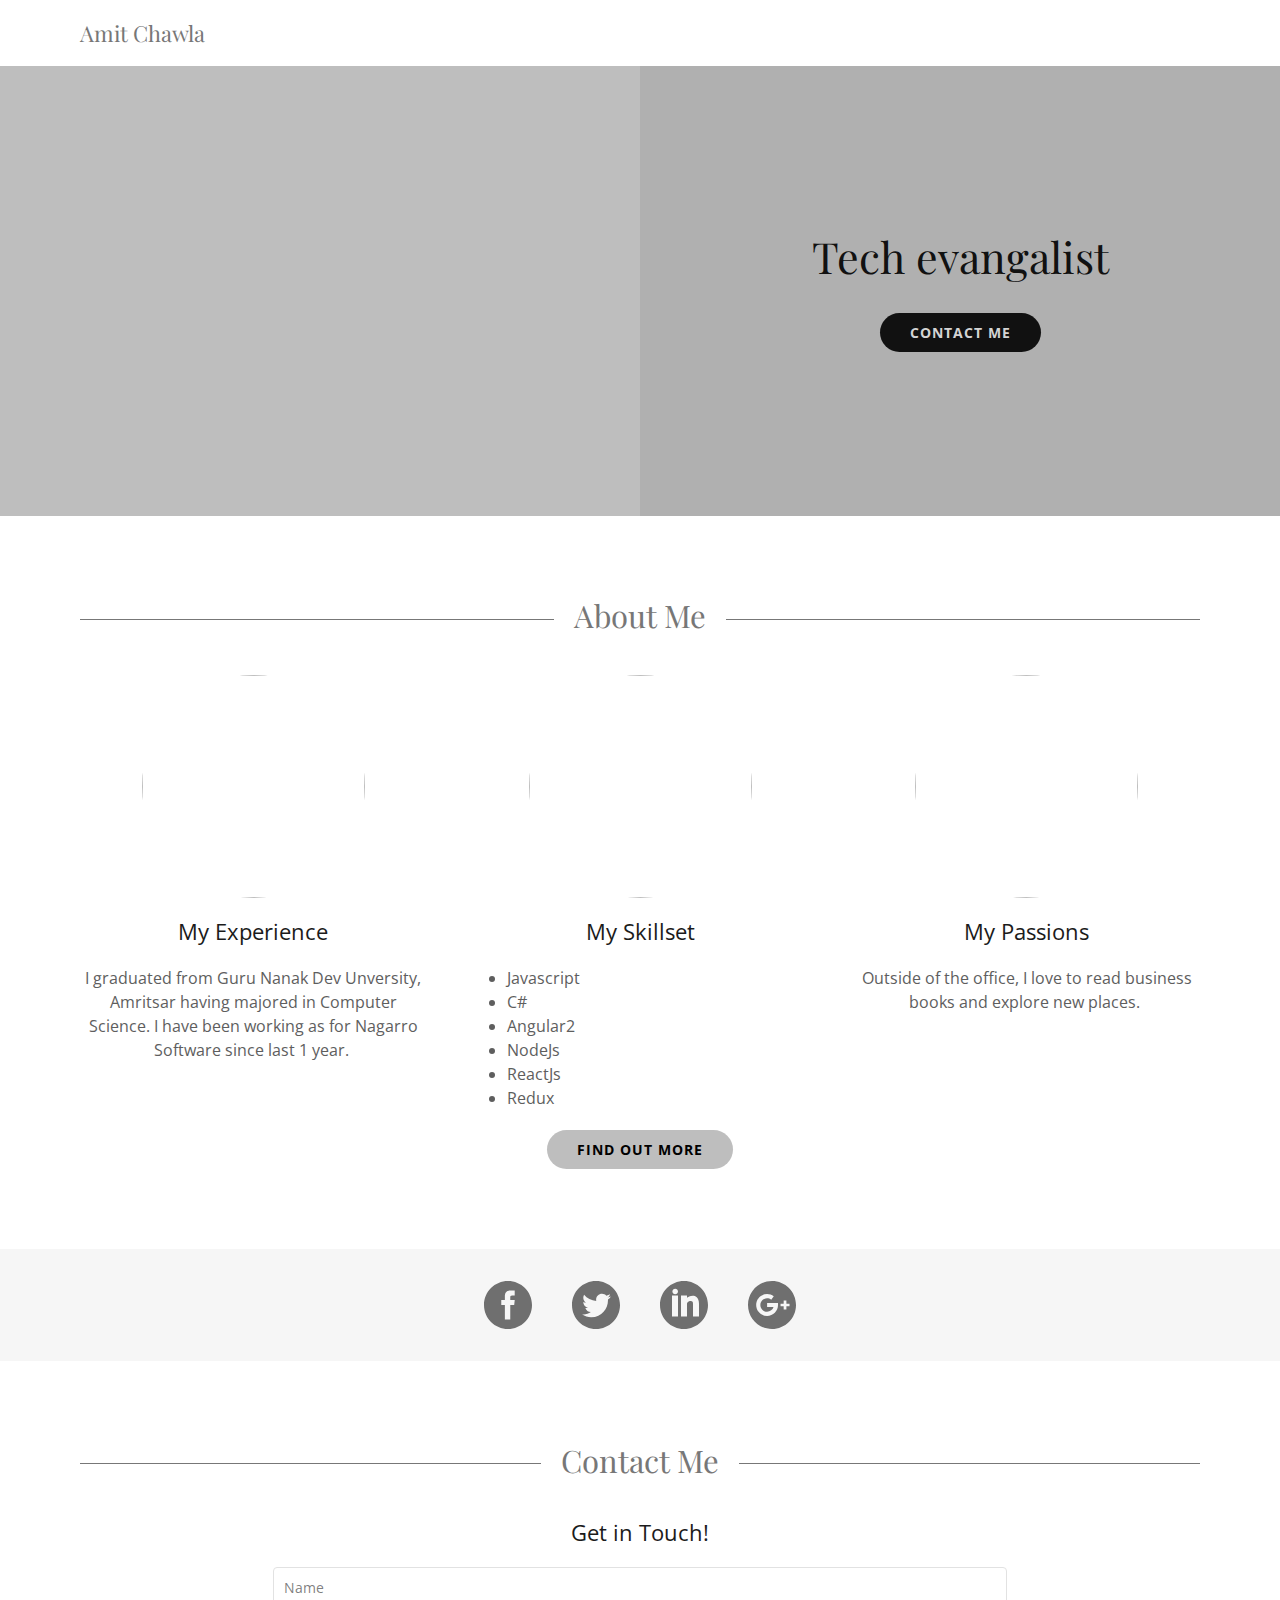
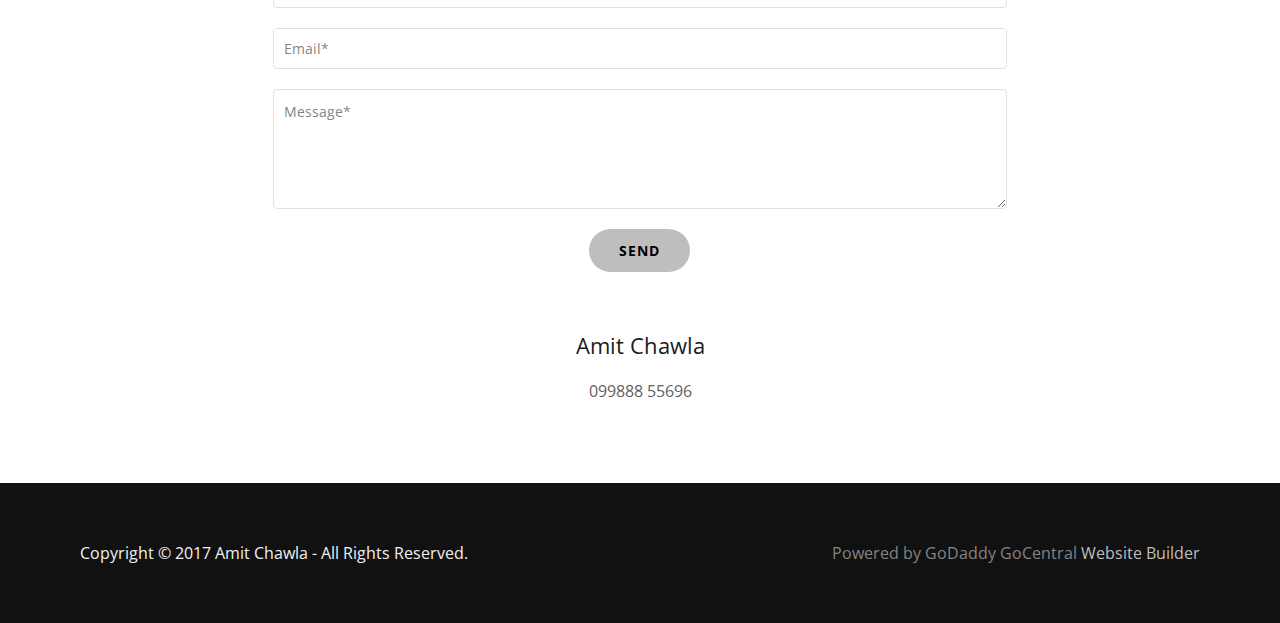
==== index.html @ d4f0cde6 "Initial push" ====
<html lang="en-US"><head><meta charset="utf-8"/><meta http-equiv="X-UA-Compatible" content="IE=edge"/><meta name="viewport" content="width=device-width, initial-scale=1"/><title>Amit Chawla</title><meta name="description" content="Amit chawla is full-stack software developer based in India. He is mentor and tutor to a number of students in technology background. "/><meta name="author" content="Amit Chawla"/><meta property="og:url" content="https://amitchawla.xyz/"/>
<meta property="og:site_name" content="Amit Chawla"/>
<meta property="og:title" content="Tech evangalist"/>
<meta property="og:description" content="Amit chawla is full-stack software developer based in India. He is mentor and tutor to a number of students in technology background. "/>
<meta property="og:type" content="website"/>
<meta property="og:image" content="http://img1.wsimg.com/isteam/ip/a60ab816-229e-4fb8-a444-6d1f5f45f128/99779e25-14a5-4d30-9649-bd100c656f39.jpg"/>
<meta property="og:locale" content="en_US"/>
<meta name="twitter:card" content="summary"/>
<meta name="twitter:site" content="@Smartboy084"/>
<meta name="twitter:title" content="Amit Chawla"/>
<meta name="twitter:description" content="Tech evangalist"/>
<meta name="twitter:image" content="http://img1.wsimg.com/isteam/ip/a60ab816-229e-4fb8-a444-6d1f5f45f128/99779e25-14a5-4d30-9649-bd100c656f39.jpg"/>
<meta name="twitter:image:alt" content="Amit Chawla"/><script type="text/javascript">!function(e){function t(r){if(n[r])return n[r].exports;var i=n[r]={exports:{},id:r,loaded:!1};return e[r].call(i.exports,i,i.exports,t),i.loaded=!0,i.exports}var n={};return t.m=e,t.c=n,t.p="",t(0)}([function(e,t,n){e.exports=n(1)},function(e,t,n){"use strict";window.guacImage=n(2)},function(e,t){"use strict";function n(e,t,n,o){n=n||{};var u,a,d,s,c,l=n.delay||500,f=n.cellSize||{x:200,y:200},w=function(){return o?o(a):void(t.style.backgroundImage='url("'+a+'")')}.bind(this),h=function(){u=null;var n=r(t,f);if(!n)return c();if(!d||n.w!==d.w||n.h!==d.h)return d=n,c(1);if(a=i(e,n,f),a!==s){s=a;var o=document.createElement("img");o.src=a,o.complete||!o.addEventListener?w():o.addEventListener("load",w)}}.bind(this);c=function(e){u&&clearTimeout(u),u=setTimeout(h,isNaN(e)?l:e)}.bind(this),this.unmount=function(){u&&(clearTimeout(u),u=null),window.removeEventListener("resize",c)},window.addEventListener("resize",c),h()}function r(e,t){var n={w:t.x,h:t.y};if("undefined"!=typeof window&&e){var r=window.getComputedStyle(e);if(n.w=parseInt(r.width,10),n.h=parseInt(r.height,10),isNaN(n.w)||isNaN(n.h))return}return n}function i(e,t,n){var r=t.w%n.x,i=t.h%n.y,o=Math.max(r?t.w+(n.x-r):t.w,n.x),u=Math.max(i?t.h+(n.y-i):t.h,n.y);return e.replace(/\{width\}/g,o).replace(/\{height\}/g,u)}n.getUrl=function(e,t,n){if(!t)throw new Error("cellSize is required");var o=r(n,t);if(o)return i(e,o,t)},e.exports=n}]);</script>
<script type="text/javascript">"undefined"===typeof _trfq||(window._trfq=[]);"undefined"==typeof _trfd&&(window._trfd=[]);</script>
<style type="text/css">
@import url('//fonts.googleapis.com/css?family=Playfair+Display:400,700,900');
@import url('//fonts.googleapis.com/css?family=Open+Sans:300,400,700,800');
.x{-ms-text-size-adjust:100%;-webkit-text-size-adjust:100%;-webkit-tap-highlight-color:rgba(0,0,0,0);margin:0}.x-el,.x-el:after,.x-el:before{box-sizing:border-box}.x-el-article,.x-el-aside,.x-el-details,.x-el-figcaption,.x-el-figure,.x-el-footer,.x-el-header,.x-el-hgroup,.x-el-main,.x-el-menu,.x-el-nav,.x-el-section,.x-el-summary{display:block}.x-el-audio,.x-el-canvas,.x-el-progress,.x-el-video{display:inline-block;vertical-align:baseline}.x-el-audio:not([controls]){display:none;height:0}.x-el-template{display:none}.x-el-a{background-color:transparent;color:inherit}.x-el-a:active,.x-el-a:hover{outline:0}.x-el-abbr[title]{border-bottom:1px dotted}.x-el-b,.x-el-strong{font-weight:700}.x-el-dfn{font-style:italic}.x-el-mark{background:#ff0;color:#000}.x-el-small{font-size:80%}.x-el-sub,.x-el-sup{font-size:75%;line-height:0;position:relative;vertical-align:baseline}.x-el-sup{top:-.5em}.x-el-sub{bottom:-.25em}.x-el-img{vertical-align:middle;border:0}.x-el-svg:not(:root){overflow:hidden}.x-el-figure{margin:0}.x-el-hr{box-sizing:content-box;height:0}.x-el-pre{overflow:auto}.x-el-code,.x-el-kbd,.x-el-pre,.x-el-samp{font-family:monospace,monospace;font-size:1em}.x-el-button,.x-el-input,.x-el-optgroup,.x-el-select,.x-el-textarea{color:inherit;font:inherit;margin:0}.x-el-button{overflow:visible}.x-el-button,.x-el-select{text-transform:none}.x-el-button,.x-el-input[type=button],.x-el-input[type=reset],.x-el-input[type=submit]{-webkit-appearance:button;cursor:pointer}.x-el-button[disabled],.x-el-input[disabled]{cursor:default}.x-el-button::-moz-focus-inner,.x-el-input::-moz-focus-inner{border:0;padding:0}.x-el-input{line-height:normal}.x-el-input[type=checkbox],.x-el-input[type=radio]{box-sizing:border-box;padding:0}.x-el-input[type=number]::-webkit-inner-spin-button,.x-el-input[type=number]::-webkit-outer-spin-button{height:auto}.x-el-input[type=search]{-webkit-appearance:textfield;box-sizing:content-box}.x-el-input[type=search]::-webkit-search-cancel-button,.x-el-input[type=search]::-webkit-search-decoration{-webkit-appearance:none}.x-el-textarea{border:0}.x-el-fieldset{border:1px solid silver;margin:0 2px;padding:.35em .625em .75em}.x-el-legend{border:0;padding:0}.x-el-textarea{overflow:auto}.x-el-optgroup{font-weight:700}.x-el-table{border-collapse:collapse;border-spacing:0}.x-el-td,.x-el-th{padding:0}.x{-webkit-font-smoothing:antialiased}.x-el-hr{border:0}.x-el-fieldset,.x-el-input,.x-el-select,.x-el-textarea{margin-top:0;margin-bottom:0}.x-el-fieldset,.x-el-input[type=email],.x-el-input[type=text],.x-el-textarea{width:100%}.x-el-input,.x-el-label{vertical-align:middle}.x-el-input{border-style:none;padding:.5em}.x-el-select:not([multiple]){vertical-align:middle}.x-el-textarea{line-height:1.75;padding:.5em}@-webkit-keyframes a{0%{-webkit-transform:scale(1);transform:scale(1);opacity:1}45%{-webkit-transform:scale(.1);transform:scale(.1);opacity:.7}80%{-webkit-transform:scale(1);transform:scale(1);opacity:1}}@keyframes a{0%{-webkit-transform:scale(1);transform:scale(1);opacity:1}45%{-webkit-transform:scale(.1);transform:scale(.1);opacity:.7}80%{-webkit-transform:scale(1);transform:scale(1);opacity:1}}.x-loader svg{display:inline-block}.x-loader svg:first-child{-webkit-animation:a .75s -.24s infinite cubic-bezier(.2,.68,.18,1.08);animation:a .75s -.24s infinite cubic-bezier(.2,.68,.18,1.08)}.x-loader svg:nth-child(2){-webkit-animation:a .75s -.12s infinite cubic-bezier(.2,.68,.18,1.08);animation:a .75s -.12s infinite cubic-bezier(.2,.68,.18,1.08)}.x-loader svg:nth-child(3){-webkit-animation:a .75s 0s infinite cubic-bezier(.2,.68,.18,1.08);animation:a .75s 0s infinite cubic-bezier(.2,.68,.18,1.08)}.x-icon>svg{transition:-webkit-transform .33s ease-in-out;transition:transform .33s ease-in-out;transition:transform .33s ease-in-out,-webkit-transform .33s ease-in-out}.x-icon>svg.rotate-90{-webkit-transform:rotate(-90deg);transform:rotate(-90deg)}.x-icon>svg.rotate90{-webkit-transform:rotate(90deg);transform:rotate(90deg)}.x-icon>svg.rotate-180{-webkit-transform:rotate(-180deg);transform:rotate(-180deg)}.x-icon>svg.rotate180{-webkit-transform:rotate(180deg);transform:rotate(180deg)}.x-rt ol,.x-rt ul{text-align:left}.x-rt p{margin:0}.carousel{text-align:center;opacity:0;transition:opacity .5s}.carousel,.carousel .carousel-container-inner{position:relative;margin:0 auto}.carousel .carousel-viewport{overflow:hidden;white-space:nowrap;text-align:left}.carousel .carousel-arrow{position:absolute;z-index:1;color:#fff;border:3px solid;border-radius:50%;bottom:23px;height:32px;width:32px;font-weight:900;background:rgba(0,0,0,.15);padding:0;cursor:pointer}.carousel .carousel-arrow:focus{outline:none}.carousel .carousel-arrow:before{font-size:19px;display:block;margin-top:-2px}.carousel .carousel-arrow:disabled{cursor:not-allowed;opacity:.5}.carousel .carousel-left-arrow{left:23px}.carousel .carousel-left-arrow:before{content:"<";padding-right:2px}.carousel .carousel-right-arrow{right:23px}.carousel .carousel-right-arrow:before{content:">";padding-left:2px}.carousel .carousel-track{list-style:none;padding:0;margin:0;-ms-touch-action:pan-y pinch-zoom;touch-action:pan-y pinch-zoom}.carousel .carousel-track .carousel-slide{display:inline-block;opacity:.7;transition:opacity .5s ease-in-out;white-space:normal}.carousel .carousel-track .carousel-slide>*{display:block}.carousel .carousel-track .carousel-slide.carousel-slide-loading{background:hsla(0,0%,80%,.7)}.carousel .carousel-track .carousel-slide.carousel-slide-fade{position:absolute;left:50%;-webkit-transform:translateX(-50%);transform:translateX(-50%);opacity:0}.carousel .carousel-track .carousel-slide.carousel-slide-selected{opacity:1;z-index:1}.carousel.loaded{opacity:1}.carousel .carousel-dots{list-style:none;padding:0;margin:0;position:absolute;left:0;right:0;bottom:-30px;text-align:center}.carousel .carousel-dots li{display:inline-block}.carousel .carousel-dots button{border:0;background:transparent;font-size:1.1em;cursor:pointer;color:#ccc;padding-left:6px;padding-right:6px}.carousel .carousel-dots button.selected{color:#000}.carousel .carousel-dots button:focus{outline:none}

</style>
<style data-glamor="cxs-default-sheet" type="text/css">.x .px_-ff-_Playfair_Display___Georgia__serif{font-family:'Playfair Display', Georgia, serif}.x .px_-fs-16{font-size:16px}.x .px_-z-index-1001{z-index:1001}.x .px_-w-100P{width:100%}.x .px_-bc-rgb190__190__190{background-color:rgb(190, 190, 190)}.x .px_-pt-0{padding-top:0}.x .px_-pb-0{padding-bottom:0}.x .px_-d-none{display:none}.x .px_-bc-rgb255__255__255{background-color:rgb(255, 255, 255)}.x .px_-ml-auto{margin-left:auto}.x .px_-mr-auto{margin-right:auto}.x .px_-pl-20px{padding-left:20px}.x .px_-pr-20px{padding-right:20px}.x .px_-max-width-100P{max-width:100%}.x .px_-pt-20px{padding-top:20px}.x .px_-pb-20px{padding-bottom:20px}.x .px_-d-flex{display:flex}.x .px_-box-sizing-border-box{box-sizing:border-box}.x .px_-flex-direction-row{flex-direction:row}.x .px_-flex-wrap-wrap{flex-wrap:wrap}.x .px_-m-0_-10px_0{margin:0 -10px 0}.x .px_-align-items-center{align-items:center}.x .px_-flex-grow-1{flex-grow:1}.x .px_-flex-shrink-1{flex-shrink:1}.x .px_-flex-basis-70P{flex-basis:70%}.x .px_-p-0_10px_0{padding:0 10px 0}.x .px_-max-width-70P{max-width:70%}.x .px_-text-align-left{text-align:left}.x .px_-d-inline-block{display:inline-block}.x .px_-overflow-wrap-break-word{overflow-wrap:break-word}.x .px_-ff-_Open_Sans___arial__sans-serif{font-family:'Open Sans', arial, sans-serif}.x .px_-fw-400{font-weight:400}.x .px_-c-rgb119__119__119{color:rgb(119, 119, 119)}.x .px_-text-decoration-none{text-decoration:none}.x .px_-d-inline{display:inline}.x .px_-cursor-pointer{cursor:pointer}.x .px__hover-c-rgb106__106__106:hover{color:rgb(106, 106, 106)}.x .px_-fs-20{font-size:20px}.x .px_-lh-1p2{line-height:1.2}.x .px_-ml-0{margin-left:0}.x .px_-mr-0{margin-right:0}.x .px_-mt-0{margin-top:0}.x .px_-mb-0{margin-bottom:0}.x .px_-flex-basis-30P{flex-basis:30%}.x .px_-max-width-30P{max-width:30%}.x .px_-justify-content-flex-end{justify-content:flex-end}.x .px_-max-width-none{max-width:none}.x .px_-m-0{margin:0}.x .px_-webkit-margin-before-0{-webkit-margin-before:0}.x .px_-webkit-margin-after-0{-webkit-margin-after:0}.x .px_-webkit-padding-start-0{-webkit-padding-start:0}.x .px_-p-0{padding:0}.x .px_-position-relative{position:relative}.x .px_-c-rgb94__94__94{color:rgb(94, 94, 94)}.x .px_-mb-none{margin-bottom:none}.x .px_-list-style-none{list-style:none}.x .px_-pl-30px{padding-left:30px}.x .px_-white-space-nowrap{white-space:nowrap}.x .px_-visibility-hidden{visibility:hidden}.x .px__first-child-ml-0:first-child{margin-left:0}.x .px__first-child-pl-0:first-child{padding-left:0}.x .px_-fw-700{font-weight:700}.x .px_-c-rgb27__27__27{color:rgb(27, 27, 27)}.x .px_-ml--6px{margin-left:-6px}.x .px_-mr--6px{margin-right:-6px}.x .px_-mt--6px{margin-top:-6px}.x .px_-mb--6px{margin-bottom:-6px}.x .px_-pl-6px{padding-left:6px}.x .px_-pr-6px{padding-right:6px}.x .px_-pt-6px{padding-top:6px}.x .px_-pb-6px{padding-bottom:6px}.x .px_-pointer-events-none{pointer-events:none}.x .px_-text-transform-inherit{text-transform:inherit}.x .px_-c-inherit{color:inherit}.x .px_-w-12px{width:12px}.x .px_-h-12px{height:12px}.x .px_-transition-transform_p33s_ease-in-out{transition:transform .33s ease-in-out}.x .px_-transform-rotate0deg{transform:rotate(0deg)}.x .px_-top-1px{top:1px}.x .px_-ml-8px{margin-left:8px}.x .px_-border-radius-4px{border-radius:4px}.x .px_-box-shadow-0_3px_6px_3px_rgba0_0_0_0p24{box-shadow:0 3px 6px 3px rgba(0,0,0,0.24)}.x .px_-p-12px{padding:12px}.x .px_-position-absolute{position:absolute}.x .px_-right-0px{right:0px}.x .px_-top-30px{top:30px}.x .px_-max-height-45vh{max-height:45vh}.x .px_-overflow-y-auto{overflow-y:auto}.x .px_-z-index-3{z-index:3}.x .px_-mb-20px{margin-bottom:20px}.x .px_-d-block{display:block}.x .px__last-child-mb-0:last-child{margin-bottom:0}.x .px_-flex-shrink-0{flex-shrink:0}.x .px_-lh-1{line-height:1}.x .px_-h-16px{height:16px}.x .px_-w-16px{width:16px}.x .px_-transform-scale1p1{transform:scale(1.1)}.x .px_-ml-12px{margin-left:12px}.x .px_-flex-direction-column{flex-direction:column}.x .px_-h-auto{height:auto}.x .px_-flex-basis-auto{flex-basis:auto}.x .px_-background-size-cover{background-size:cover}.x .px_-background-position-center{background-position:center}.x .[base64]{background-image:url("//img1.wsimg.com/isteam/ip/a60ab816-229e-4fb8-a444-6d1f5f45f128/99779e25-14a5-4d30-9649-bd100c656f39.jpg/:/cr=t:2%25,l:-26.22%25,w:152.43%25,h:58.14%25/rs=w:50,h:50,cg:true,m/cr=w:50,h:50,a:cc")}.x .px_-min-height-300px{min-height:300px}.x .px_-justify-content-center{justify-content:center}.x .px_-bc-rgb176__176__176{background-color:rgb(176, 176, 176)}.x .px_-pt-30px{padding-top:30px}.x .px_-pb-30px{padding-bottom:30px}.x .px_-text-align-center{text-align:center}.x .px__CA__nth-childn-mb-20px > :nth-child(n){margin-bottom:20px}.x .px___CA__last-child-mb-0__important  > :last-child{margin-bottom:0 !important}.x .px_-fs-31{font-size:31px}.x .px_-c-rgb17__17__17{color:rgb(17, 17, 17)}.x .px_-word-wrap-normal{word-wrap:normal}.x .px_-word-break-keep-all{word-break:keep-all}.x .px_-c-rgb212__212__212{color:rgb(212, 212, 212)}.x .px_-pt-10px{padding-top:10px}.x .px_-pb-10px{padding-bottom:10px}.x .px_-pr-30px{padding-right:30px}.x .px_-fs-12{font-size:12px}.x .px_-bc-rgb17__17__17{background-color:rgb(17, 17, 17)}.x .px_-border-style-none{border-style:none}.x .px_-letter-spacing-1px{letter-spacing:1px}.x .px_-text-transform-uppercase{text-transform:uppercase}.x .px_-border-radius-1000px{border-radius:1000px}.x .px_-mt-10px{margin-top:10px}.x .px__hover-bc-rgb0__0__0:hover{background-color:rgb(0, 0, 0)}.x .px__focus-outline-none:focus{outline:none}.x .px_-bc-rgba17__17__17__0p9{background-color:rgba(17, 17, 17, 0.9)}.x .px_-position-fixed{position:fixed}.x .px_-z-index-10000{z-index:10000}.x .px_-top-0{top:0}.x .px_-left-0{left:0}.x .px_-right-0{right:0}.x .px_-bottom-0{bottom:0}.x .px_-h-100vh{height:100vh}.x .px_-p-20px{padding:20px}.x .px_-webkit-overflow-scrolling-touch{-webkit-overflow-scrolling:touch}.x .px_-top-20px{top:20px}.x .px_-right-20px{right:20px}.x .px_-c-rgb241__241__241{color:rgb(241, 241, 241)}.x .px__hover-c-rgb190__190__190:hover{color:rgb(190, 190, 190)}.x .px_-c-rgb158__158__158{color:rgb(158, 158, 158)}.x .px_-pt-80px{padding-top:80px}.x .px_-pb-80px{padding-bottom:80px}.x .px_-fs-25{font-size:25px}.x .px_-lh-1p25{line-height:1.25}.x .px_-mb-40px{margin-bottom:40px}.x .px_-overflow-hidden{overflow:hidden}.x .px_-max-width-80P{max-width:80%}.x .px__before-right-100P:before{right:100%}.x .px__before-mr-20px:before{margin-right:20px}.x .px__before-content-__:before{content:""}.x .px__before-h-1px:before{height:1px}.x .px__before-mt--1px:before{margin-top:-1px}.x .px__before-b-currentColor:before{background:currentColor}.x .px__before-position-absolute:before{position:absolute}.x .px__before-top-p75em:before{top:.75em}.x .px__before-w-100vw:before{width:100vw}.x .px__before-d-block:before{display:block}.x .px__after-left-100P:after{left:100%}.x .px__after-ml-20px:after{margin-left:20px}.x .px__after-content-__:after{content:""}.x .px__after-h-1px:after{height:1px}.x .px__after-mt--1px:after{margin-top:-1px}.x .px__after-b-currentColor:after{background:currentColor}.x .px__after-position-absolute:after{position:absolute}.x .px__after-top-p75em:after{top:.75em}.x .px__after-w-100vw:after{width:100vw}.x .px__after-d-block:after{display:block}.x .px_-m-0_-10px_-20px{margin:0 -10px -20px}.x .px_-flex-basis-100P{flex-basis:100%}.x .px_-p-0_10px_20px{padding:0 10px 20px}.x .px_-w-223{width:223px}.x .px_-max-width-760px{max-width:760px}.x .px_-word-wrap-break-word{word-wrap:break-word}.x .px_-lh-1p5{line-height:1.5}.x .px_-fw-800{font-weight:800}.x .px_-font-style-italic{font-style:italic}.x .px_-text-decoration-line-through{text-decoration:line-through}.x .px_-text-decoration-underline{text-decoration:underline}.x .px_-mt-20px{margin-top:20px}.x .px_-c-rgb0__0__0{color:rgb(0, 0, 0)}.x .px__hover-bc-rgb204__204__204:hover{background-color:rgb(204, 204, 204)}.x .px_-bc-rgb246__246__246{background-color:rgb(246, 246, 246)}.x .px_-pt-12px{padding-top:12px}.x .px_-pb-12px{padding-bottom:12px}.x .px_-pl-none{padding-left:none}.x .px_-pr-none{padding-right:none}.x .px_-c-rgb111__111__111{color:rgb(111, 111, 111)}.x .px__hover-c-rgb99__99__99:hover{color:rgb(99, 99, 99)}.x .px_-c-neutral{color:neutral}.x .px_-w-30px{width:30px}.x .px_-h-30px{height:30px}.x .px_-ml-5px{margin-left:5px}.x .px_-mr-5px{margin-right:5px}.x .px_-border-color-rgb226__226__226{border-color:rgb(226, 226, 226)}.x .px_-c-rgb71__71__71{color:rgb(71, 71, 71)}.x .px_-border-width-1px{border-width:1px}.x .px_-p-10px{padding:10px}.x .px_-border-style-solid{border-style:solid}.x .px___placeholder-c-rgba71__71__71__0p7::placeholder{color:rgba(71, 71, 71, 0.7)}.x .px___-webkit-input-placeholder-c-rgba71__71__71__0p7::-webkit-input-placeholder{color:rgba(71, 71, 71, 0.7)}.x .px__-ms-input-placeholder-c-rgba71__71__71__0p7:-ms-input-placeholder{color:rgba(71, 71, 71, 0.7)}.x .px_-resize-vertical{resize:vertical}.x .px_-flex-basis-0P{flex-basis:0%}.x .px_-mt-40px{margin-top:40px}.x .px__CA__last-child-mb-0 > :last-child{margin-bottom:0}.x .px_-pt-60px{padding-top:60px}.x .px_-pb-60px{padding-bottom:60px}.x .px_-c-rgb190__190__190{color:rgb(190, 190, 190)}.x .px_-c-rgb132__132__132{color:rgb(132, 132, 132)}</style>
<style data-glamor="cxs-media-sheet" type="text/css"></style>
<style data-glamor="cxs-xs-sheet" type="text/css"></style>
<style data-glamor="cxs-sm-sheet" type="text/css">@media (min-width: 768px){.x ._smpx_-w-728px{width:728px}}@media (min-width: 768px){.x ._smpx_-m-0_-20px_0{margin:0 -20px 0}}@media (min-width: 768px){.x ._smpx_-p-0_20px_0{padding:0 20px 0}}@media (min-width: 768px){.x ._smpx_-flex-direction-row{flex-direction:row}}@media (min-width: 768px){.x ._smpx_-flex-basis-50P{flex-basis:50%}}@media (min-width: 768px){.x ._smpx_-pl-60px{padding-left:60px}}@media (min-width: 768px){.x ._smpx_-pr-60px{padding-right:60px}}@media (min-width: 768px){.x ._smpx_-pt-60px{padding-top:60px}}@media (min-width: 768px){.x ._smpx_-pb-60px{padding-bottom:60px}}@media (min-width: 768px){.x ._smpx_-w-auto{width:auto}}@media (min-width: 768px){.x ._smpx_-m-0_-20px_-40px{margin:0 -20px -40px}}@media (min-width: 768px){.x ._smpx_-p-0_20px_40px{padding:0 20px 40px}}@media (min-width: 768px){.x ._smpx_-pt-20px{padding-top:20px}}@media (min-width: 768px){.x ._smpx_-pb-20px{padding-bottom:20px}}@media (min-width: 768px){.x ._smpx_-ml-12px{margin-left:12px}}@media (min-width: 768px){.x ._smpx_-mr-12px{margin-right:12px}}@media (min-width: 768px){.x ._smpx_-h-36px{height:36px}}@media (min-width: 768px){.x ._smpx_-w-36px{width:36px}}@media (min-width: 768px){.x ._smpx_-ml-16p666666666666664P{margin-left:16.666666666666664%}}@media (min-width: 768px){.x ._smpx_-flex-basis-66p66666666666666P{flex-basis:66.66666666666666%}}@media (min-width: 768px){.x ._smpx_-max-width-66p66666666666666P{max-width:66.66666666666666%}}</style>
<style data-glamor="cxs-md-sheet" type="text/css">@media (min-width: 1024px){.x ._mdpx_-fs-16{font-size:16px}}@media (min-width: 1024px){.x ._mdpx_-d-block{display:block}}@media (min-width: 1024px){.x ._mdpx_-w-984px{width:984px}}@media (min-width: 1024px){.x ._mdpx_-flex-basis-0P{flex-basis:0%}}@media (min-width: 1024px){.x ._mdpx_-max-width-none{max-width:none}}@media (min-width: 1024px){.x ._mdpx_-fs-22{font-size:22px}}@media (min-width: 1024px){.x ._mdpx_-flex-grow-0{flex-grow:0}}@media (min-width: 1024px){.x ._mdpx_-d-none{display:none}}@media (min-width: 1024px){.x ._mdpx_-min-height-50vh{min-height:50vh}}@media (min-width: 1024px){.x ._mdpx_-fs-41{font-size:41px}}@media (min-width: 1024px){.x ._mdpx_-fs-14{font-size:14px}}@media (min-width: 1024px){.x ._mdpx_-text-align-center{text-align:center}}@media (min-width: 1024px){.x ._mdpx_-fs-30{font-size:30px}}@media (min-width: 1024px){.x ._mdpx_-flex-basis-33p33333333333333P{flex-basis:33.33333333333333%}}@media (min-width: 1024px){.x ._mdpx_-max-width-33p33333333333333P{max-width:33.33333333333333%}}@media (min-width: 1024px){.x ._mdpx_-ml-20px{margin-left:20px}}@media (min-width: 1024px){.x ._mdpx_-mr-20px{margin-right:20px}}@media (min-width: 1024px){.x ._mdpx_-h-48px{height:48px}}@media (min-width: 1024px){.x ._mdpx_-w-48px{width:48px}}@media (min-width: 1024px){.x ._mdpx_-text-align-left{text-align:left}}@media (min-width: 1024px){.x ._mdpx_-text-align-right{text-align:right}}@media (min-width: 1024px){.x ._mdpx_-mt-0{margin-top:0}}</style>
<style data-glamor="cxs-lg-sheet" type="text/css">@media (min-width: 1200px){.x ._lgpx_-fs-16{font-size:16px}}@media (min-width: 1200px){.x ._lgpx_-w-1160px{width:1160px}}@media (min-width: 1200px){.x ._lgpx_-fs-22{font-size:22px}}@media (min-width: 1200px){.x ._lgpx_-fs-43{font-size:43px}}@media (min-width: 1200px){.x ._lgpx_-fs-14{font-size:14px}}@media (min-width: 1200px){.x ._lgpx_-fs-31{font-size:31px}}</style></head>
<body class="x x-colors-026 x-fonts-playfair-display"><div id="layout-a-60-ab-816-229-e-4-fb-8-a-444-6-d-1-f-5-f-45-f-128" class="layout layout-layout layout-layout-layout-1 locale-en-US lang-en"><span data-ux="Element" class="x-el x-el-span px_-ff-_Playfair_Display___Georgia__serif px_-fs-16 _mdpx_-fs-16 _lgpx_-fs-16 x-d-ux"><div id="fbdec8e3-e483-4850-9e5e-d0c2f6f0ccd6" class="widget widget-header widget-header-header-2"><div data-ux="Block" class="x-el x-el-div px_-z-index-1001 px_-ff-_Playfair_Display___Georgia__serif px_-fs-16 _mdpx_-fs-16 _lgpx_-fs-16 x-d-ux"><section data-ux="Section" class="x-el x-el-section px_-w-100P px_-bc-rgb190__190__190 px_-pt-0 px_-pb-0 px_-ff-_Playfair_Display___Georgia__serif px_-fs-16 _mdpx_-fs-16 _lgpx_-fs-16 x-d-ux"><div data-ux="Block" class="x-el x-el-div px_-d-none px_-ff-_Playfair_Display___Georgia__serif px_-fs-16 _mdpx_-d-block _mdpx_-fs-16 _lgpx_-fs-16 x-d-ux"></div><div data-ux="Block" id="header_navwrapper13216" class="x-el x-el-div px_-ff-_Playfair_Display___Georgia__serif px_-fs-16 _mdpx_-fs-16 _lgpx_-fs-16 x-d-ux"><div data-ux="Block" id="header_stickynav13215" class="x-el x-el-div px_-ff-_Playfair_Display___Georgia__serif px_-fs-16 _mdpx_-fs-16 _lgpx_-fs-16 x-d-ux"><div data-ux="Block" class="x-el x-el-div px_-bc-rgb255__255__255 px_-ff-_Playfair_Display___Georgia__serif px_-fs-16 _mdpx_-fs-16 _lgpx_-fs-16 x-d-ux"><nav data-ux="Container" class="x-el x-el-nav px_-ml-auto px_-mr-auto px_-pl-20px px_-pr-20px px_-max-width-100P px_-pt-20px px_-pb-20px px_-ff-_Playfair_Display___Georgia__serif px_-fs-16 _smpx_-w-728px _mdpx_-w-984px _mdpx_-fs-16 _lgpx_-w-1160px _lgpx_-fs-16 x-d-ux"><div data-ux="Grid" class="x-el x-el-div px_-d-flex px_-box-sizing-border-box px_-flex-direction-row px_-flex-wrap-wrap px_-m-0_-10px_0 px_-align-items-center px_-ff-_Playfair_Display___Georgia__serif px_-fs-16 _smpx_-m-0_-20px_0 _mdpx_-fs-16 _lgpx_-fs-16 x-d-ux"><div data-ux="GridCell" class="x-el x-el-div px_-box-sizing-border-box px_-flex-grow-1 px_-flex-shrink-1 px_-flex-basis-70P px_-p-0_10px_0 px_-max-width-70P px_-text-align-left px_-ff-_Playfair_Display___Georgia__serif px_-fs-16 _smpx_-p-0_20px_0 _mdpx_-flex-basis-0P _mdpx_-max-width-none _mdpx_-fs-16 _lgpx_-fs-16 x-d-ux"><div data-ux="Block" data-aid="HEADER_LOGO_RENDERED" data-route="logo/logoText" class="x-el x-el-div px_-d-inline-block px_-ff-_Playfair_Display___Georgia__serif px_-fs-16 _mdpx_-fs-16 _lgpx_-fs-16 x-d-ux x-d-aid x-d-route"><a data-ux="Link" href="/" data-page="2dbc3c68-54c1-4511-8f4b-14af5ec7c5f0" title="Amit Chawla" class="x-el x-el-a px_-overflow-wrap-break-word px_-ff-_Open_Sans___arial__sans-serif px_-fs-16 px_-fw-400 px_-c-rgb119__119__119 px_-text-decoration-none px_-d-inline px_-cursor-pointer px__hover-c-rgb106__106__106 _mdpx_-fs-16 _lgpx_-fs-16 x-d-ux x-d-page"><h3 data-ux="LogoHeading" class="x-el x-el-h3 px_-overflow-wrap-break-word px_-fs-20 px_-ff-_Playfair_Display___Georgia__serif px_-c-rgb119__119__119 px_-fw-400 px_-lh-1p2 px_-ml-0 px_-mr-0 px_-mt-0 px_-mb-0 _mdpx_-fs-22 _lgpx_-fs-22 x-d-ux">Amit Chawla</h3></a></div></div><div data-ux="GridCell" class="x-el x-el-div px_-box-sizing-border-box px_-flex-grow-1 px_-flex-shrink-1 px_-flex-basis-30P px_-p-0_10px_0 px_-max-width-30P px_-ff-_Playfair_Display___Georgia__serif px_-fs-16 _smpx_-p-0_20px_0 _mdpx_-flex-basis-0P _mdpx_-max-width-none _mdpx_-fs-16 _lgpx_-fs-16 x-d-ux"><div data-ux="Block" class="x-el x-el-div px_-d-flex px_-justify-content-flex-end px_-flex-grow-1 px_-align-items-center px_-ff-_Playfair_Display___Georgia__serif px_-fs-16 _mdpx_-fs-16 _lgpx_-fs-16 x-d-ux"><div data-ux="Block" id="header213214-search-width" class="x-el x-el-div px_-d-none px_-ff-_Playfair_Display___Georgia__serif px_-fs-16 _mdpx_-d-block _mdpx_-fs-16 _lgpx_-fs-16 x-d-ux"><div class="x-el x-el-div px_-max-width-none px_-ff-_Playfair_Display___Georgia__serif px_-fs-16 _mdpx_-fs-16 _lgpx_-fs-16 "><ul data-ux="List" id="header213214-navId" class="x-el x-el-ul px_-m-0 px_-webkit-margin-before-0 px_-webkit-margin-after-0 px_-webkit-padding-start-0 px_-p-0 px_-position-relative px_-ff-_Playfair_Display___Georgia__serif px_-fs-16 _mdpx_-fs-16 _lgpx_-fs-16 x-d-ux"><li data-ux="ListItemInline" class="x-el x-el-li px_-c-rgb94__94__94 px_-ml-0 px_-mb-none px_-d-inline-block px_-list-style-none px_-pl-30px px_-white-space-nowrap px_-visibility-hidden px_-ff-_Playfair_Display___Georgia__serif px_-fs-16 px__first-child-ml-0 px__first-child-pl-0 _mdpx_-fs-16 _lgpx_-fs-16 x-d-ux"><a data-ux="Link" href="/" target="" data-page="2dbc3c68-54c1-4511-8f4b-14af5ec7c5f0" data-edit-interactive="true" class="x-el x-el-a px_-overflow-wrap-break-word px_-ff-_Open_Sans___arial__sans-serif px_-fs-16 px_-fw-700 px_-c-rgb27__27__27 px_-text-decoration-none px_-d-inline-block px_-cursor-pointer px_-ml--6px px_-mr--6px px_-mt--6px px_-mb--6px px_-pl-6px px_-pr-6px px_-pt-6px px_-pb-6px px__hover-c-rgb106__106__106 _mdpx_-fs-16 _lgpx_-fs-16 x-d-ux x-d-page x-d-edit-interactive">Home</a></li><li data-ux="ListItemInline" class="x-el x-el-li px_-c-rgb94__94__94 px_-ml-0 px_-mb-none px_-d-inline-block px_-list-style-none px_-pl-30px px_-white-space-nowrap px_-visibility-hidden px_-ff-_Playfair_Display___Georgia__serif px_-fs-16 px__first-child-ml-0 px__first-child-pl-0 _mdpx_-fs-16 _lgpx_-fs-16 x-d-ux"><a data-ux="Link" href="/projects" target="" data-page="aaf6daf9-2004-42f2-b354-59f3625a091b" data-edit-interactive="true" class="x-el x-el-a px_-overflow-wrap-break-word px_-ff-_Open_Sans___arial__sans-serif px_-fs-16 px_-fw-400 px_-c-rgb27__27__27 px_-text-decoration-none px_-d-inline-block px_-cursor-pointer px_-ml--6px px_-mr--6px px_-mt--6px px_-mb--6px px_-pl-6px px_-pr-6px px_-pt-6px px_-pb-6px px__hover-c-rgb106__106__106 _mdpx_-fs-16 _lgpx_-fs-16 x-d-ux x-d-page x-d-edit-interactive">Blog</a></li><li data-ux="ListItemInline" class="x-el x-el-li px_-c-rgb94__94__94 px_-ml-0 px_-mb-none px_-d-inline-block px_-list-style-none px_-pl-30px px_-white-space-nowrap px_-visibility-hidden px_-ff-_Playfair_Display___Georgia__serif px_-fs-16 px__first-child-ml-0 px__first-child-pl-0 _mdpx_-fs-16 _lgpx_-fs-16 x-d-ux"><a data-ux="Link" href="/projects-1" target="" data-page="2a8bdd89-1c43-4317-809c-fcfdfd3f6d9c" data-edit-interactive="true" class="x-el x-el-a px_-overflow-wrap-break-word px_-ff-_Open_Sans___arial__sans-serif px_-fs-16 px_-fw-400 px_-c-rgb27__27__27 px_-text-decoration-none px_-d-inline-block px_-cursor-pointer px_-ml--6px px_-mr--6px px_-mt--6px px_-mb--6px px_-pl-6px px_-pr-6px px_-pt-6px px_-pb-6px px__hover-c-rgb106__106__106 _mdpx_-fs-16 _lgpx_-fs-16 x-d-ux x-d-page x-d-edit-interactive">Projects</a></li><li data-ux="ListItemInline" class="x-el x-el-li px_-c-rgb94__94__94 px_-ml-0 px_-mb-none px_-d-inline-block px_-list-style-none px_-pl-30px px_-white-space-nowrap px_-visibility-hidden px_-ff-_Playfair_Display___Georgia__serif px_-fs-16 px__first-child-ml-0 px__first-child-pl-0 _mdpx_-fs-16 _lgpx_-fs-16 x-d-ux"><div><div id="bootstrap-13217-t"><a data-ux="Link" href="#" data-edit-interactive="true" data-aid="NAV_MORE" class="x-el x-el-a px_-overflow-wrap-break-word px_-ff-_Open_Sans___arial__sans-serif px_-fs-16 px_-fw-400 px_-c-rgb27__27__27 px_-text-decoration-none px_-d-inline-block px_-cursor-pointer px_-ml--6px px_-mr--6px px_-mt--6px px_-mb--6px px_-pl-6px px_-pr-6px px_-pt-6px px_-pb-6px px__hover-c-rgb106__106__106 _mdpx_-fs-16 _lgpx_-fs-16 x-d-ux x-d-edit-interactive x-d-aid"><div data-ux="Block" class="x-el x-el-div px_-pointer-events-none px_-text-transform-inherit px_-ff-_Open_Sans___arial__sans-serif px_-fs-16 _mdpx_-fs-16 _lgpx_-fs-16 x-d-ux">More<svg viewBox="0 0 64 64" fill="currentColor" data-ux="Icon" class="x-el x-el-svg px_-c-inherit px_-d-inline-block px_-w-12px px_-h-12px px_-transition-transform_p33s_ease-in-out px_-transform-rotate0deg px_-position-relative px_-top-1px px_-ml-8px px_-ff-_Open_Sans___arial__sans-serif px_-fs-16 _mdpx_-fs-16 _lgpx_-fs-16 x-d-ux"><polygon points="0 17.992381 3.99238095 14 32 42.007619 60.007619 14 64 17.992381 32 49.992381"></polygon></svg></div></a></div></div><ul data-ux="Dropdown" id="header213214-moreId" class="x-el x-el-ul px_-border-radius-4px px_-box-shadow-0_3px_6px_3px_rgba0_0_0_0p24 px_-bc-rgb255__255__255 px_-p-12px px_-position-absolute px_-right-0px px_-top-30px px_-max-height-45vh px_-overflow-y-auto px_-d-none px_-z-index-3 px_-ff-_Playfair_Display___Georgia__serif px_-fs-16 _mdpx_-fs-16 _lgpx_-fs-16 x-d-ux"><li data-ux="ListItem" class="x-el x-el-li px_-c-rgb94__94__94 px_-mb-20px px_-d-block px_-text-align-left px_-ff-_Playfair_Display___Georgia__serif px_-fs-16 px__last-child-mb-0 _mdpx_-fs-16 _lgpx_-fs-16 x-d-ux"><a data-ux="Link" href="/" target="" data-page="2dbc3c68-54c1-4511-8f4b-14af5ec7c5f0" data-edit-interactive="true" class="x-el x-el-a px_-overflow-wrap-break-word px_-ff-_Open_Sans___arial__sans-serif px_-fs-16 px_-fw-700 px_-c-rgb27__27__27 px_-text-decoration-none px_-d-block px_-cursor-pointer px__hover-c-rgb106__106__106 _mdpx_-fs-16 _lgpx_-fs-16 x-d-ux x-d-page x-d-edit-interactive">Home</a></li><li data-ux="ListItem" class="x-el x-el-li px_-c-rgb94__94__94 px_-mb-20px px_-d-block px_-text-align-left px_-ff-_Playfair_Display___Georgia__serif px_-fs-16 px__last-child-mb-0 _mdpx_-fs-16 _lgpx_-fs-16 x-d-ux"><a data-ux="Link" href="/projects" target="" data-page="aaf6daf9-2004-42f2-b354-59f3625a091b" data-edit-interactive="true" class="x-el x-el-a px_-overflow-wrap-break-word px_-ff-_Open_Sans___arial__sans-serif px_-fs-16 px_-fw-400 px_-c-rgb27__27__27 px_-text-decoration-none px_-d-block px_-cursor-pointer px__hover-c-rgb106__106__106 _mdpx_-fs-16 _lgpx_-fs-16 x-d-ux x-d-page x-d-edit-interactive">Blog</a></li><li data-ux="ListItem" class="x-el x-el-li px_-c-rgb94__94__94 px_-mb-20px px_-d-block px_-text-align-left px_-ff-_Playfair_Display___Georgia__serif px_-fs-16 px__last-child-mb-0 _mdpx_-fs-16 _lgpx_-fs-16 x-d-ux"><a data-ux="Link" href="/projects-1" target="" data-page="2a8bdd89-1c43-4317-809c-fcfdfd3f6d9c" data-edit-interactive="true" class="x-el x-el-a px_-overflow-wrap-break-word px_-ff-_Open_Sans___arial__sans-serif px_-fs-16 px_-fw-400 px_-c-rgb27__27__27 px_-text-decoration-none px_-d-block px_-cursor-pointer px__hover-c-rgb106__106__106 _mdpx_-fs-16 _lgpx_-fs-16 x-d-ux x-d-page x-d-edit-interactive">Projects</a></li></ul></li></ul></div></div><div data-ux="Block" class="x-el x-el-div px_-d-flex px_-justify-content-flex-end px_-flex-grow-1 px_-flex-direction-row px_-flex-shrink-0 px_-ff-_Playfair_Display___Georgia__serif px_-fs-16 _mdpx_-flex-grow-0 _mdpx_-fs-16 _lgpx_-fs-16 x-d-ux"><div><div id="bootstrap-13218-t"><a data-ux="Link" href="#" data-edit-interactive="true" class="x-el x-el-a px_-overflow-wrap-break-word px_-ff-_Open_Sans___arial__sans-serif px_-fs-16 px_-fw-400 px_-c-rgb27__27__27 px_-text-decoration-none px_-d-inline-block px_-cursor-pointer px_-lh-1 px_-h-16px px_-w-16px px_-transform-scale1p1 px_-ml-12px px__hover-c-rgb106__106__106 _mdpx_-d-none _mdpx_-fs-16 _lgpx_-fs-16 x-d-ux x-d-edit-interactive">☰</a></div></div></div></div></div></div></nav></div><div><div id="bootstrap-13219-t"></div></div></div></div><div data-ux="Block" class="x-el x-el-div px_-d-flex px_-flex-direction-column px_-max-width-100P px_-w-100P px_-h-auto px_-ff-_Playfair_Display___Georgia__serif px_-fs-16 _smpx_-flex-direction-row _mdpx_-fs-16 _lgpx_-fs-16 x-d-ux"><div data-ux="Block" class="x-el x-el-div px_-d-flex px_-flex-grow-1 px_-flex-shrink-0 px_-flex-basis-auto px_-ff-_Playfair_Display___Georgia__serif px_-fs-16 _smpx_-flex-basis-50P _mdpx_-fs-16 _lgpx_-fs-16 x-d-ux"><div id="guacBg13220" data-ux="Background" data-aid="BACKGROUND_IMAGE_RENDERED" class="x-el x-el-div px_-background-size-cover px_-background-position-center [base64] px_-w-100P px_-min-height-300px px_-ff-_Playfair_Display___Georgia__serif px_-fs-16 _mdpx_-min-height-50vh _mdpx_-fs-16 _lgpx_-fs-16 x-d-ux x-d-aid"><script>new guacImage('//img1.wsimg.com/isteam/ip/a60ab816-229e-4fb8-a444-6d1f5f45f128/99779e25-14a5-4d30-9649-bd100c656f39.jpg/:/cr=t:2%25,l:-26.22%25,w:152.43%25,h:58.14%25/rs=w:{width},h:{height},cg:true,m/cr=w:{width},h:{height},a:cc', document.getElementById('guacBg13220'));</script></div></div><div data-ux="Block" class="x-el x-el-div px_-d-flex px_-flex-grow-1 px_-flex-shrink-0 px_-flex-basis-auto px_-ff-_Playfair_Display___Georgia__serif px_-fs-16 _smpx_-flex-basis-50P _mdpx_-fs-16 _lgpx_-fs-16 x-d-ux"><div data-ux="Group" class="x-el x-el-div px_-w-100P px_-d-flex px_-flex-grow-1 px_-flex-shrink-0 px_-flex-basis-auto px_-flex-direction-column px_-align-items-center px_-justify-content-center px_-bc-rgb176__176__176 px_-pl-20px px_-pr-20px px_-pt-30px px_-pb-30px px_-ff-_Playfair_Display___Georgia__serif px_-fs-16 _smpx_-pl-60px _smpx_-pr-60px _smpx_-pt-60px _smpx_-pb-60px _mdpx_-fs-16 _lgpx_-fs-16 x-d-ux"><div data-ux="Block" class="x-el x-el-div px_-d-flex px_-flex-grow-1 px_-flex-shrink-0 px_-flex-basis-auto px_-flex-direction-column px_-align-items-center px_-justify-content-center px_-text-align-center px_-w-100P px_-ff-_Playfair_Display___Georgia__serif px_-fs-16 _mdpx_-fs-16 _lgpx_-fs-16 x-d-ux"><div data-ux="Block" class="x-el x-el-div px_-max-width-100P px__CA__nth-childn-mb-20px px___CA__last-child-mb-0__important px_-ff-_Playfair_Display___Georgia__serif px_-fs-16 _mdpx_-fs-16 _lgpx_-fs-16 x-d-ux"><h1 data-ux="Heading" data-aid="HEADER_TAGLINE_RENDERED" data-route="tagline" class="x-el x-el-h1 px_-overflow-wrap-break-word px_-fs-31 px_-ff-_Playfair_Display___Georgia__serif px_-c-rgb17__17__17 px_-fw-400 px_-lh-1p2 px_-ml-0 px_-mr-0 px_-mt-0 px_-mb-0 px_-word-wrap-normal px_-word-break-keep-all _mdpx_-fs-41 _lgpx_-fs-43 x-d-ux x-d-aid x-d-route">Tech evangalist</h1><div><div id="bootstrap-13221-cta-button"><a data-ux="Button" href="/#33a67c3b-8e0a-40ae-a8d0-033e6a26443d" data-aid="HEADER_CTA_BTN" data-section-jump="33a67c3b-8e0a-40ae-a8d0-033e6a26443d" class="x-el x-el-a px_-ff-_Open_Sans___arial__sans-serif px_-c-rgb212__212__212 px_-fw-700 px_-pt-10px px_-pb-10px px_-pl-30px px_-pr-30px px_-fs-12 px_-bc-rgb17__17__17 px_-border-style-none px_-d-inline-block px_-letter-spacing-1px px_-text-align-center px_-text-decoration-none px_-text-transform-uppercase px_-w-100P px_-border-radius-1000px px_-mt-10px px__hover-bc-rgb0__0__0 px__focus-outline-none _smpx_-w-auto _mdpx_-fs-14 _lgpx_-fs-14 x-d-ux x-d-aid x-d-section-jump">Contact Me</a></div></div></div></div></div></div></div><div data-ux="Block" id="header213214-navId-mobile" class="x-el x-el-div px_-bc-rgba17__17__17__0p9 px_-d-none px_-position-fixed px_-text-align-center px_-z-index-10000 px_-top-0 px_-left-0 px_-right-0 px_-bottom-0 px_-w-100P px_-h-100vh px_-overflow-y-auto px_-p-20px px_-webkit-overflow-scrolling-touch px_-ff-_Playfair_Display___Georgia__serif px_-fs-16 _mdpx_-fs-16 _lgpx_-fs-16 x-d-ux"><div data-ux="Block" class="x-el x-el-div px_-d-block px_-ff-_Playfair_Display___Georgia__serif px_-fs-16 _mdpx_-fs-16 _lgpx_-fs-16 x-d-ux"></div><div data-ux="Block" class="x-el x-el-div px_-position-fixed px_-top-20px px_-right-20px px_-w-16px px_-h-16px px_-c-rgb241__241__241 px_-cursor-pointer px_-ff-_Playfair_Display___Georgia__serif px_-fs-16 px__hover-c-rgb190__190__190 _mdpx_-fs-16 _lgpx_-fs-16 x-d-ux">✕</div><div data-ux="Container" class="x-el x-el-div px_-ml-auto px_-mr-auto px_-pl-20px px_-pr-20px px_-max-width-100P px_-ff-_Playfair_Display___Georgia__serif px_-fs-16 _smpx_-w-728px _mdpx_-w-984px _mdpx_-fs-16 _lgpx_-w-1160px _lgpx_-fs-16 x-d-ux"><ul data-ux="List" class="x-el x-el-ul px_-m-0 px_-webkit-margin-before-0 px_-webkit-margin-after-0 px_-webkit-padding-start-0 px_-d-flex px_-flex-direction-column px_-flex-grow-1 px_-flex-shrink-0 px_-flex-basis-auto px_-align-items-center px_-pt-30px px_-ff-_Playfair_Display___Georgia__serif px_-fs-16 _mdpx_-fs-16 _lgpx_-fs-16 x-d-ux"><li data-ux="ListItem" class="x-el x-el-li px_-c-rgb158__158__158 px_-mb-0 px_-w-100P px_-d-block px_-pb-30px px_-ff-_Playfair_Display___Georgia__serif px_-fs-16 px__last-child-mb-0 _mdpx_-fs-16 _lgpx_-fs-16 x-d-ux"><a data-ux="Link" href="/" target="" data-page="2dbc3c68-54c1-4511-8f4b-14af5ec7c5f0" class="x-el x-el-a px_-overflow-wrap-break-word px_-ff-_Open_Sans___arial__sans-serif px_-fs-16 px_-fw-700 px_-c-rgb241__241__241 px_-text-decoration-none px_-d-block px_-cursor-pointer px_-w-100P px__hover-c-rgb190__190__190 _mdpx_-fs-16 _lgpx_-fs-16 x-d-ux x-d-page">Home</a></li><li data-ux="ListItem" class="x-el x-el-li px_-c-rgb158__158__158 px_-mb-0 px_-w-100P px_-d-block px_-pb-30px px_-ff-_Playfair_Display___Georgia__serif px_-fs-16 px__last-child-mb-0 _mdpx_-fs-16 _lgpx_-fs-16 x-d-ux"><a data-ux="Link" href="/projects" target="" data-page="aaf6daf9-2004-42f2-b354-59f3625a091b" class="x-el x-el-a px_-overflow-wrap-break-word px_-ff-_Open_Sans___arial__sans-serif px_-fs-16 px_-fw-400 px_-c-rgb241__241__241 px_-text-decoration-none px_-d-block px_-cursor-pointer px_-w-100P px__hover-c-rgb190__190__190 _mdpx_-fs-16 _lgpx_-fs-16 x-d-ux x-d-page">Blog</a></li><li data-ux="ListItem" class="x-el x-el-li px_-c-rgb158__158__158 px_-mb-0 px_-w-100P px_-d-block px_-pb-30px px_-ff-_Playfair_Display___Georgia__serif px_-fs-16 px__last-child-mb-0 _mdpx_-fs-16 _lgpx_-fs-16 x-d-ux"><a data-ux="Link" href="/projects-1" target="" data-page="2a8bdd89-1c43-4317-809c-fcfdfd3f6d9c" class="x-el x-el-a px_-overflow-wrap-break-word px_-ff-_Open_Sans___arial__sans-serif px_-fs-16 px_-fw-400 px_-c-rgb241__241__241 px_-text-decoration-none px_-d-block px_-cursor-pointer px_-w-100P px__hover-c-rgb190__190__190 _mdpx_-fs-16 _lgpx_-fs-16 x-d-ux x-d-page">Projects</a></li></ul></div></div></section></div></div><div id="4224954c-d028-4762-8894-1d0038caf9a6" class="widget widget-about widget-about-about-1"><section data-ux="Section" class="x-el x-el-section px_-w-100P px_-bc-rgb255__255__255 px_-pt-80px px_-pb-80px px_-ff-_Playfair_Display___Georgia__serif px_-fs-16 _mdpx_-fs-16 _lgpx_-fs-16 x-d-ux"><div data-ux="Container" class="x-el x-el-div px_-ml-auto px_-mr-auto px_-pl-20px px_-pr-20px px_-max-width-100P px_-ff-_Playfair_Display___Georgia__serif px_-fs-16 _smpx_-w-728px _mdpx_-w-984px _mdpx_-fs-16 _lgpx_-w-1160px _lgpx_-fs-16 x-d-ux"><h2 data-ux="SectionHeading" data-aid="ABOUT_SECTION_TITLE_RENDERED" data-route="sectionTitle" class="x-el x-el-h2 px_-overflow-wrap-break-word px_-fs-25 px_-ff-_Playfair_Display___Georgia__serif px_-c-rgb119__119__119 px_-fw-400 px_-lh-1p25 px_-ml-0 px_-mr-0 px_-mt-0 px_-mb-40px px_-overflow-hidden px_-text-align-center _mdpx_-text-align-center _mdpx_-fs-30 _lgpx_-fs-31 x-d-ux x-d-aid x-d-route"><span data-ux="Element" class="x-el x-el-span px_-d-inline-block px_-position-relative px_-c-inherit px_-max-width-80P px_-ff-_Playfair_Display___Georgia__serif px_-fs-25 px__before-right-100P px__before-mr-20px px__before-content-__ px__before-h-1px px__before-mt--1px px__before-b-currentColor px__before-position-absolute px__before-top-p75em px__before-w-100vw px__before-d-block px__after-left-100P px__after-ml-20px px__after-content-__ px__after-h-1px px__after-mt--1px px__after-b-currentColor px__after-position-absolute px__after-top-p75em px__after-w-100vw px__after-d-block _mdpx_-fs-30 _lgpx_-fs-31 x-d-ux">About Me</span></h2><div data-ux="Grid" class="x-el x-el-div px_-d-flex px_-box-sizing-border-box px_-flex-direction-row px_-flex-wrap-wrap px_-m-0_-10px_-20px px_-justify-content-center px_-ff-_Playfair_Display___Georgia__serif px_-fs-16 _smpx_-m-0_-20px_-40px _mdpx_-fs-16 _lgpx_-fs-16 x-d-ux"><div data-ux="GridCell" class="x-el x-el-div px_-box-sizing-border-box px_-flex-grow-1 px_-flex-shrink-1 px_-flex-basis-100P px_-p-0_10px_20px px_-max-width-100P px_-ff-_Playfair_Display___Georgia__serif px_-fs-16 _smpx_-p-0_20px_40px _mdpx_-flex-basis-33p33333333333333P _mdpx_-max-width-33p33333333333333P _mdpx_-fs-16 _lgpx_-fs-16 x-d-ux"><div data-ux="Content" class="x-el x-el-div px_-text-align-center px_-ff-_Playfair_Display___Georgia__serif px_-fs-16 _mdpx_-fs-16 _lgpx_-fs-16 x-d-ux"><div data-ux="Block" data-route="cards/0/imageProperties" class="x-el x-el-div px_-mb-20px px_-ff-_Playfair_Display___Georgia__serif px_-fs-16 _mdpx_-fs-16 _lgpx_-fs-16 x-d-ux x-d-route"><img data-ux="ImageThumbnail" src="//img1.wsimg.com/isteam/stock/5219/:/rs=w:223,h:223,cg:true,m/cr=w:223,h:223" data-aid="ABOUT_IMAGE_RENDERED0" class="x-el x-el-img px_-ml-0 px_-mr-0 px_-mt-0 px_-mb-0 px_-border-radius-1000px px_-w-223 px_-max-width-100P px_-d-inline-block px_-ff-_Playfair_Display___Georgia__serif px_-fs-16 _mdpx_-fs-16 _lgpx_-fs-16 x-d-ux x-d-aid x-d-page"/></div><div data-ux="Block" class="x-el x-el-div px_-max-width-760px px_-ml-auto px_-mr-auto px_-ff-_Playfair_Display___Georgia__serif px_-fs-16 _mdpx_-fs-16 _lgpx_-fs-16 x-d-ux"><h4 data-ux="ContentHeading" data-aid="ABOUT_HEADLINE_RENDERED0" data-route="cards/0/headline" class="x-el x-el-h4 px_-overflow-wrap-break-word px_-fs-20 px_-ff-_Open_Sans___arial__sans-serif px_-c-rgb27__27__27 px_-fw-400 px_-lh-1p25 px_-ml-0 px_-mr-0 px_-mt-0 px_-mb-20px px_-word-wrap-break-word _mdpx_-fs-22 _lgpx_-fs-22 x-d-ux x-d-aid x-d-route">My Experience</h4><div data-ux="Text" data-aid="ABOUT_DESCRIPTION_RENDERED0" data-route="cards/0/description" class="x-el x-el-p px_-overflow-wrap-break-word px_-ff-_Open_Sans___arial__sans-serif px_-c-rgb94__94__94 px_-fs-16 px_-fw-400 px_-lh-1p5 px_-mt-0 px_-mb-0 _mdpx_-fs-16 _lgpx_-fs-16 x-d-ux x-d-aid x-d-route x-rt"><p style="margin:0;">I graduated from Guru Nanak Dev Unversity, Amritsar having majored in Computer Science. I have been working as for Nagarro Software since last 1 year.&nbsp;</p></div></div></div></div><div data-ux="GridCell" class="x-el x-el-div px_-box-sizing-border-box px_-flex-grow-1 px_-flex-shrink-1 px_-flex-basis-100P px_-p-0_10px_20px px_-max-width-100P px_-ff-_Playfair_Display___Georgia__serif px_-fs-16 _smpx_-p-0_20px_40px _mdpx_-flex-basis-33p33333333333333P _mdpx_-max-width-33p33333333333333P _mdpx_-fs-16 _lgpx_-fs-16 x-d-ux"><div data-ux="Content" class="x-el x-el-div px_-text-align-center px_-ff-_Playfair_Display___Georgia__serif px_-fs-16 _mdpx_-fs-16 _lgpx_-fs-16 x-d-ux"><div data-ux="Block" data-route="cards/1/imageProperties" class="x-el x-el-div px_-mb-20px px_-ff-_Playfair_Display___Georgia__serif px_-fs-16 _mdpx_-fs-16 _lgpx_-fs-16 x-d-ux x-d-route"><img data-ux="ImageThumbnail" src="//img1.wsimg.com/isteam/stock/103740/:/cr=t:0%25,l:10.14%25,w:66.67%25,h:100%25/rs=w:223,h:223,cg:true" data-aid="ABOUT_IMAGE_RENDERED1" class="x-el x-el-img px_-ml-0 px_-mr-0 px_-mt-0 px_-mb-0 px_-border-radius-1000px px_-w-223 px_-max-width-100P px_-d-inline-block px_-ff-_Playfair_Display___Georgia__serif px_-fs-16 _mdpx_-fs-16 _lgpx_-fs-16 x-d-ux x-d-aid x-d-page"/></div><div data-ux="Block" class="x-el x-el-div px_-max-width-760px px_-ml-auto px_-mr-auto px_-ff-_Playfair_Display___Georgia__serif px_-fs-16 _mdpx_-fs-16 _lgpx_-fs-16 x-d-ux"><h4 data-ux="ContentHeading" data-aid="ABOUT_HEADLINE_RENDERED1" data-route="cards/1/headline" class="x-el x-el-h4 px_-overflow-wrap-break-word px_-fs-20 px_-ff-_Open_Sans___arial__sans-serif px_-c-rgb27__27__27 px_-fw-400 px_-lh-1p25 px_-ml-0 px_-mr-0 px_-mt-0 px_-mb-20px px_-word-wrap-break-word _mdpx_-fs-22 _lgpx_-fs-22 x-d-ux x-d-aid x-d-route">My Skillset</h4><div data-ux="Text" data-aid="ABOUT_DESCRIPTION_RENDERED1" data-route="cards/1/description" class="x-el x-el-p px_-overflow-wrap-break-word px_-ff-_Open_Sans___arial__sans-serif px_-c-rgb94__94__94 px_-fs-16 px_-fw-400 px_-lh-1p5 px_-mt-0 px_-mb-0 _mdpx_-fs-16 _lgpx_-fs-16 x-d-ux x-d-aid x-d-route x-rt"><p style="margin:0;"><ul>
  <li>Javascript</li>
  <li>C#</li>
  <li>Angular2</li>
  <li>NodeJs</li>
  <li>ReactJs</li>
  <li>Redux</li>
</ul></p></div><div data-ux="Block" class="x-el x-el-div px_-mt-20px px_-w-100P px_-ff-_Playfair_Display___Georgia__serif px_-fs-16 _mdpx_-fs-16 _lgpx_-fs-16 x-d-ux"><div><div id="bootstrap-13222-cta-button"><a data-ux="Button" href="/#4224954c-d028-4762-8894-1d0038caf9a6" data-aid="ABOUT_CTA_BTN_RENDERED1" data-section-jump="4224954c-d028-4762-8894-1d0038caf9a6" class="x-el x-el-a px_-ff-_Open_Sans___arial__sans-serif px_-c-rgb0__0__0 px_-fw-700 px_-pt-10px px_-pb-10px px_-pl-30px px_-pr-30px px_-fs-12 px_-bc-rgb190__190__190 px_-border-style-none px_-d-inline-block px_-letter-spacing-1px px_-text-align-center px_-text-decoration-none px_-text-transform-uppercase px_-w-100P px_-border-radius-1000px px__hover-bc-rgb204__204__204 px__focus-outline-none _smpx_-w-auto _mdpx_-fs-14 _lgpx_-fs-14 x-d-ux x-d-aid x-d-section-jump">Find out more</a></div></div></div></div></div></div><div data-ux="GridCell" class="x-el x-el-div px_-box-sizing-border-box px_-flex-grow-1 px_-flex-shrink-1 px_-flex-basis-100P px_-p-0_10px_20px px_-max-width-100P px_-ff-_Playfair_Display___Georgia__serif px_-fs-16 _smpx_-p-0_20px_40px _mdpx_-flex-basis-33p33333333333333P _mdpx_-max-width-33p33333333333333P _mdpx_-fs-16 _lgpx_-fs-16 x-d-ux"><div data-ux="Content" class="x-el x-el-div px_-text-align-center px_-ff-_Playfair_Display___Georgia__serif px_-fs-16 _mdpx_-fs-16 _lgpx_-fs-16 x-d-ux"><div data-ux="Block" data-route="cards/2/imageProperties" class="x-el x-el-div px_-mb-20px px_-ff-_Playfair_Display___Georgia__serif px_-fs-16 _mdpx_-fs-16 _lgpx_-fs-16 x-d-ux x-d-route"><img data-ux="ImageThumbnail" src="//img1.wsimg.com/isteam/stock/105063/:/rs=w:223,h:223,cg:true,m/cr=w:223,h:223" data-aid="ABOUT_IMAGE_RENDERED2" class="x-el x-el-img px_-ml-0 px_-mr-0 px_-mt-0 px_-mb-0 px_-border-radius-1000px px_-w-223 px_-max-width-100P px_-d-inline-block px_-ff-_Playfair_Display___Georgia__serif px_-fs-16 _mdpx_-fs-16 _lgpx_-fs-16 x-d-ux x-d-aid x-d-page"/></div><div data-ux="Block" class="x-el x-el-div px_-max-width-760px px_-ml-auto px_-mr-auto px_-ff-_Playfair_Display___Georgia__serif px_-fs-16 _mdpx_-fs-16 _lgpx_-fs-16 x-d-ux"><h4 data-ux="ContentHeading" data-aid="ABOUT_HEADLINE_RENDERED2" data-route="cards/2/headline" class="x-el x-el-h4 px_-overflow-wrap-break-word px_-fs-20 px_-ff-_Open_Sans___arial__sans-serif px_-c-rgb27__27__27 px_-fw-400 px_-lh-1p25 px_-ml-0 px_-mr-0 px_-mt-0 px_-mb-20px px_-word-wrap-break-word _mdpx_-fs-22 _lgpx_-fs-22 x-d-ux x-d-aid x-d-route">My Passions</h4><div data-ux="Text" data-aid="ABOUT_DESCRIPTION_RENDERED2" data-route="cards/2/description" class="x-el x-el-p px_-overflow-wrap-break-word px_-ff-_Open_Sans___arial__sans-serif px_-c-rgb94__94__94 px_-fs-16 px_-fw-400 px_-lh-1p5 px_-mt-0 px_-mb-0 _mdpx_-fs-16 _lgpx_-fs-16 x-d-ux x-d-aid x-d-route x-rt"><p style="margin:0;">Outside of the office, I love to read business books and explore new places.&nbsp;</p></div></div></div></div></div></div></section></div><div id="d59f7cb2-72c0-4ac0-b397-3f2797493018" class="widget widget-social widget-social-social-1"><section data-ux="Section" class="x-el x-el-section px_-w-100P px_-bc-rgb246__246__246 px_-pt-0 px_-pb-0 px_-ff-_Playfair_Display___Georgia__serif px_-fs-16 _mdpx_-fs-16 _lgpx_-fs-16 x-d-ux"><div data-ux="Container" class="x-el x-el-div px_-ml-auto px_-mr-auto px_-pl-20px px_-pr-20px px_-max-width-100P px_-pt-12px px_-pb-12px px_-ff-_Playfair_Display___Georgia__serif px_-fs-16 _smpx_-w-728px _smpx_-pt-20px _smpx_-pb-20px _mdpx_-w-984px _mdpx_-fs-16 _lgpx_-w-1160px _lgpx_-fs-16 x-d-ux"><div data-ux="Block" data-aid="SOCIAL_SOCIAL_LINKS" class="x-el x-el-div px_-d-flex px_-justify-content-center px_-pl-none px_-pr-none px_-pt-12px px_-pb-12px px_-ff-_Playfair_Display___Georgia__serif px_-fs-16 _mdpx_-fs-16 _lgpx_-fs-16 x-d-ux x-d-aid"><a data-ux="Link" href="https://www.facebook.com/amit.chawla.1297" target="_blank" data-aid="SOCIAL_FACEBOOK_LINK" class="x-el x-el-a px_-overflow-wrap-break-word px_-ff-_Open_Sans___arial__sans-serif px_-fs-16 px_-fw-400 px_-c-rgb111__111__111 px_-text-decoration-none px_-d-inline px_-cursor-pointer px__hover-c-rgb99__99__99 _mdpx_-fs-16 _lgpx_-fs-16 x-d-ux x-d-aid"><svg viewBox="0 0 64 64" fill="currentColor" data-ux="Icon" class="x-el x-el-svg px_-c-neutral px_-d-inline-block px_-w-30px px_-h-30px px_-ml-5px px_-mr-5px px_-ff-_Open_Sans___arial__sans-serif px_-fs-16 _smpx_-ml-12px _smpx_-mr-12px _smpx_-h-36px _smpx_-w-36px _mdpx_-ml-20px _mdpx_-mr-20px _mdpx_-h-48px _mdpx_-w-48px _mdpx_-fs-16 _lgpx_-fs-16 x-d-ux"><svg viewBox="0 0 486.392 486.392"><path d="M243.196,0C108.891,0,0,108.891,0,243.196s108.891,243.196,243.196,243.196 s243.196-108.891,243.196-243.196C486.392,108.861,377.501,0,243.196,0z M306.062,243.165l-39.854,0.03l-0.03,145.917h-54.689 V243.196H175.01v-50.281l36.479-0.03l-0.061-29.609c0-41.039,11.126-65.997,59.431-65.997h40.249v50.311h-25.171 c-18.817,0-19.729,7.022-19.729,20.124l-0.061,25.171h45.234L306.062,243.165z"></path></svg></svg></a><a data-ux="Link" href="https://twitter.com/Smartboy084" target="_blank" data-aid="SOCIAL_TWITTER_LINK" class="x-el x-el-a px_-overflow-wrap-break-word px_-ff-_Open_Sans___arial__sans-serif px_-fs-16 px_-fw-400 px_-c-rgb111__111__111 px_-text-decoration-none px_-d-inline px_-cursor-pointer px__hover-c-rgb99__99__99 _mdpx_-fs-16 _lgpx_-fs-16 x-d-ux x-d-aid"><svg viewBox="0 0 64 64" fill="currentColor" data-ux="Icon" class="x-el x-el-svg px_-c-neutral px_-d-inline-block px_-w-30px px_-h-30px px_-ml-5px px_-mr-5px px_-ff-_Open_Sans___arial__sans-serif px_-fs-16 _smpx_-ml-12px _smpx_-mr-12px _smpx_-h-36px _smpx_-w-36px _mdpx_-ml-20px _mdpx_-mr-20px _mdpx_-h-48px _mdpx_-w-48px _mdpx_-fs-16 _lgpx_-fs-16 x-d-ux"><svg viewBox="0 0 486.392 486.392"><path d="M243.196,0C108.891,0,0,108.891,0,243.196s108.891,243.196,243.196,243.196 s243.196-108.891,243.196-243.196C486.392,108.861,377.501,0,243.196,0z M364.186,188.598l0.182,7.752 c0,79.16-60.221,170.359-170.359,170.359c-33.804,0-65.268-9.91-91.776-26.904c4.682,0.547,9.454,0.851,14.288,0.851 c28.059,0,53.868-9.576,74.357-25.627c-26.204-0.486-48.305-17.814-55.935-41.586c3.678,0.699,7.387,1.034,11.278,1.034 c5.472,0,10.761-0.699,15.777-2.067c-27.39-5.533-48.031-29.7-48.031-58.701v-0.76c8.086,4.499,17.297,7.174,27.116,7.509 c-16.051-10.731-26.63-29.062-26.63-49.825c0-10.974,2.949-21.249,8.086-30.095c29.518,36.236,73.658,60.069,123.422,62.562 c-1.034-4.378-1.55-8.968-1.55-13.649c0-33.044,26.812-59.857,59.887-59.857c17.206,0,32.771,7.265,43.714,18.908 c13.619-2.706,26.448-7.691,38.03-14.531c-4.469,13.984-13.953,25.718-26.326,33.135c12.069-1.429,23.651-4.682,34.382-9.424 C386.073,169.659,375.889,180.208,364.186,188.598z"></path></svg></svg></a><a data-ux="Link" href="https://www.linkedin.com/in/amitchawla1995/" target="_blank" data-aid="SOCIAL_LINKEDIN_LINK" class="x-el x-el-a px_-overflow-wrap-break-word px_-ff-_Open_Sans___arial__sans-serif px_-fs-16 px_-fw-400 px_-c-rgb111__111__111 px_-text-decoration-none px_-d-inline px_-cursor-pointer px__hover-c-rgb99__99__99 _mdpx_-fs-16 _lgpx_-fs-16 x-d-ux x-d-aid"><svg viewBox="0 0 64 64" fill="currentColor" data-ux="Icon" class="x-el x-el-svg px_-c-neutral px_-d-inline-block px_-w-30px px_-h-30px px_-ml-5px px_-mr-5px px_-ff-_Open_Sans___arial__sans-serif px_-fs-16 _smpx_-ml-12px _smpx_-mr-12px _smpx_-h-36px _smpx_-w-36px _mdpx_-ml-20px _mdpx_-mr-20px _mdpx_-h-48px _mdpx_-w-48px _mdpx_-fs-16 _lgpx_-fs-16 x-d-ux"><svg viewBox="0 0 486.392 486.392"><path d="M243.196,0C108.891,0,0,108.891,0,243.196s108.891,243.196,243.196,243.196 s243.196-108.891,243.196-243.196C486.392,108.861,377.501,0,243.196,0z M182.397,360.994h-60.799V148.197h60.799V360.994z M153.882,135.156c-15.747,0-28.484-12.768-28.484-28.515s12.768-28.515,28.484-28.515c15.747,0.03,28.515,12.798,28.515,28.515 C182.397,122.388,169.629,135.156,153.882,135.156z M395.193,360.994h-60.799V229.425c0-15.413-4.408-26.204-23.347-26.204 c-31.403,0-37.452,26.204-37.452,26.204v131.569h-60.799V148.197h60.799v20.337c8.694-6.657,30.399-20.307,60.799-20.307 c19.699,0,60.799,11.795,60.799,83.051V360.994z"></path></svg></svg></a><a data-ux="Link" href="https://plus.google.com/u/0/+AmitChawla1995" target="_blank" data-aid="SOCIAL_GOOGLEPLUS_LINK" class="x-el x-el-a px_-overflow-wrap-break-word px_-ff-_Open_Sans___arial__sans-serif px_-fs-16 px_-fw-400 px_-c-rgb111__111__111 px_-text-decoration-none px_-d-inline px_-cursor-pointer px__hover-c-rgb99__99__99 _mdpx_-fs-16 _lgpx_-fs-16 x-d-ux x-d-aid"><svg viewBox="0 0 64 64" fill="currentColor" data-ux="Icon" class="x-el x-el-svg px_-c-neutral px_-d-inline-block px_-w-30px px_-h-30px px_-ml-5px px_-mr-5px px_-ff-_Open_Sans___arial__sans-serif px_-fs-16 _smpx_-ml-12px _smpx_-mr-12px _smpx_-h-36px _smpx_-w-36px _mdpx_-ml-20px _mdpx_-mr-20px _mdpx_-h-48px _mdpx_-w-48px _mdpx_-fs-16 _lgpx_-fs-16 x-d-ux"><svg viewBox="0 0 220 220"><path d="M110,0C49.249,0,0,49.247,0,110s49.249,110,110,110s110-49.247,110-110S170.75,0,110,0z M137.625,110 c0,27.604-22.457,50.061-50.061,50.061c-27.604,0-50.061-22.457-50.061-50.061S59.96,59.939,87.564,59.939 c11.137,0,21.688,3.585,30.512,10.368l-11.623,15.119c-5.461-4.198-11.993-6.417-18.889-6.417c-17.088,0-30.99,13.902-30.99,30.99 s13.902,30.99,30.99,30.99c13.763,0,25.459-9.018,29.49-21.455h-29.49v-19.07h50.061V110z M190.33,116.234h-14.34v14.342h-12.47 v-14.342h-14.334v-12.469h14.334V89.424h12.47v14.342h14.34V116.234z"></path></svg></svg></a></div></div></section></div><div id="33a67c3b-8e0a-40ae-a8d0-033e6a26443d" class="widget widget-contact widget-contact-contact-3"><section data-ux="Section" class="x-el x-el-section px_-w-100P px_-bc-rgb255__255__255 px_-pt-80px px_-pb-80px px_-position-relative px_-ff-_Playfair_Display___Georgia__serif px_-fs-16 _mdpx_-fs-16 _lgpx_-fs-16 x-d-ux"><div data-ux="Container" class="x-el x-el-div px_-ml-auto px_-mr-auto px_-pl-20px px_-pr-20px px_-max-width-100P px_-ff-_Playfair_Display___Georgia__serif px_-fs-16 _smpx_-w-728px _mdpx_-w-984px _mdpx_-fs-16 _lgpx_-w-1160px _lgpx_-fs-16 x-d-ux"><h2 data-ux="SectionHeading" data-aid="CONTACT_SECTION_TITLE_REND" data-route="sectionTitle" class="x-el x-el-h2 px_-overflow-wrap-break-word px_-fs-25 px_-ff-_Playfair_Display___Georgia__serif px_-c-rgb119__119__119 px_-fw-400 px_-lh-1p25 px_-ml-0 px_-mr-0 px_-mt-0 px_-mb-40px px_-overflow-hidden px_-text-align-center _mdpx_-text-align-center _mdpx_-fs-30 _lgpx_-fs-31 x-d-ux x-d-aid x-d-route"><span data-ux="Element" class="x-el x-el-span px_-d-inline-block px_-position-relative px_-c-inherit px_-max-width-80P px_-ff-_Playfair_Display___Georgia__serif px_-fs-25 px__before-right-100P px__before-mr-20px px__before-content-__ px__before-h-1px px__before-mt--1px px__before-b-currentColor px__before-position-absolute px__before-top-p75em px__before-w-100vw px__before-d-block px__after-left-100P px__after-ml-20px px__after-content-__ px__after-h-1px px__after-mt--1px px__after-b-currentColor px__after-position-absolute px__after-top-p75em px__after-w-100vw px__after-d-block _mdpx_-fs-30 _lgpx_-fs-31 x-d-ux">Contact Me</span></h2><div data-ux="Group" class="x-el x-el-div px_-w-100P px_-ff-_Playfair_Display___Georgia__serif px_-fs-16 _mdpx_-fs-16 _lgpx_-fs-16 x-d-ux"><div><div id="33a67c3b-8e0a-40ae-a8d0-033e6a26443d-bootstrap-container"><div data-ux="Grid" class="x-el x-el-div px_-d-flex px_-box-sizing-border-box px_-flex-direction-row px_-flex-wrap-wrap px_-m-0_-10px_0 px_-ff-_Playfair_Display___Georgia__serif px_-fs-16 _smpx_-m-0_-20px_0 _mdpx_-fs-16 _lgpx_-fs-16 x-d-ux"><div data-ux="GridCell" data-aid="CONTACT_FORM_CONTAINER_REND" class="x-el x-el-div px_-box-sizing-border-box px_-flex-grow-1 px_-flex-shrink-1 px_-flex-basis-100P px_-p-0_10px_0 px_-max-width-100P px_-justify-content-center px_-text-align-center px_-ff-_Playfair_Display___Georgia__serif px_-fs-16 _smpx_-p-0_20px_0 _smpx_-ml-16p666666666666664P _smpx_-flex-basis-66p66666666666666P _smpx_-max-width-66p66666666666666P _mdpx_-fs-16 _lgpx_-fs-16 x-d-ux x-d-aid"><h4 data-ux="Heading" data-aid="CONTACT_FORM_TITLE_REND" data-route="contactFormFieldset/formTitle" class="x-el x-el-h4 px_-overflow-wrap-break-word px_-fs-20 px_-ff-_Open_Sans___arial__sans-serif px_-c-rgb27__27__27 px_-fw-400 px_-lh-1p25 px_-ml-0 px_-mr-0 px_-mt-0 px_-mb-20px _mdpx_-fs-22 _lgpx_-fs-22 x-d-ux x-d-aid x-d-route">Get in Touch!</h4><form data-ux="Form" data-field-group="Contact Form" class="x-el x-el-form px_-mb-0 px_-ff-_Playfair_Display___Georgia__serif px_-fs-16 _mdpx_-fs-16 _lgpx_-fs-16 x-d-ux x-d-field-group x-d-route"><div data-ux="Block" class="x-el x-el-div px_-pb-20px px_-ff-_Playfair_Display___Georgia__serif px_-fs-16 _mdpx_-fs-16 _lgpx_-fs-16 x-d-ux"><div data-ux="Block" class="x-el x-el-div px_-ff-_Playfair_Display___Georgia__serif px_-fs-16 _mdpx_-fs-16 _lgpx_-fs-16 x-d-ux"><input type="text" data-ux="Input" placeholder="Name" data-aid="Name" value="" class="x-el x-el-input px_-bc-rgb255__255__255 px_-border-color-rgb226__226__226 px_-ff-_Open_Sans___arial__sans-serif px_-c-rgb71__71__71 px_-fs-12 px_-fw-400 px_-border-width-1px px_-w-100P px_-border-radius-4px px_-p-10px px_-border-style-solid px___placeholder-c-rgba71__71__71__0p7 px__focus-outline-none px___-webkit-input-placeholder-c-rgba71__71__71__0p7 px__-ms-input-placeholder-c-rgba71__71__71__0p7 _mdpx_-fs-14 _lgpx_-fs-14 x-d-ux x-d-aid"/></div></div><div data-ux="Block" class="x-el x-el-div px_-pb-20px px_-ff-_Playfair_Display___Georgia__serif px_-fs-16 _mdpx_-fs-16 _lgpx_-fs-16 x-d-ux"><div data-ux="Block" class="x-el x-el-div px_-ff-_Playfair_Display___Georgia__serif px_-fs-16 _mdpx_-fs-16 _lgpx_-fs-16 x-d-ux"><input type="text" data-ux="Input" placeholder="Email*" data-aid="Email" value="" class="x-el x-el-input px_-bc-rgb255__255__255 px_-border-color-rgb226__226__226 px_-ff-_Open_Sans___arial__sans-serif px_-c-rgb71__71__71 px_-fs-12 px_-fw-400 px_-border-width-1px px_-w-100P px_-border-radius-4px px_-p-10px px_-border-style-solid px___placeholder-c-rgba71__71__71__0p7 px__focus-outline-none px___-webkit-input-placeholder-c-rgba71__71__71__0p7 px__-ms-input-placeholder-c-rgba71__71__71__0p7 _mdpx_-fs-14 _lgpx_-fs-14 x-d-ux x-d-aid"/></div></div><div data-ux="Block" class="x-el x-el-div px_-pb-20px px_-ff-_Playfair_Display___Georgia__serif px_-fs-16 _mdpx_-fs-16 _lgpx_-fs-16 x-d-ux"><div data-ux="Block" class="x-el x-el-div px_-ff-_Playfair_Display___Georgia__serif px_-fs-16 _mdpx_-fs-16 _lgpx_-fs-16 x-d-ux"><textarea rows="4" data-ux="InputTextArea" placeholder="Message*" data-aid="Message" class="x-el x-el-textarea px_-bc-rgb255__255__255 px_-border-color-rgb226__226__226 px_-ff-_Open_Sans___arial__sans-serif px_-c-rgb71__71__71 px_-fs-12 px_-fw-400 px_-border-width-1px px_-w-100P px_-border-radius-4px px_-p-10px px_-border-style-solid px_-resize-vertical px___placeholder-c-rgba71__71__71__0p7 px__focus-outline-none px___-webkit-input-placeholder-c-rgba71__71__71__0p7 px__-ms-input-placeholder-c-rgba71__71__71__0p7 _mdpx_-fs-14 _lgpx_-fs-14 x-d-ux x-d-aid"></textarea></div></div><div data-ux="Block" class="x-el x-el-div px_-pb-20px px_-ff-_Playfair_Display___Georgia__serif px_-fs-16 _mdpx_-fs-16 _lgpx_-fs-16 x-d-ux"><div data-ux="Block" class="x-el x-el-div px_-ff-_Playfair_Display___Georgia__serif px_-fs-16 _mdpx_-fs-16 _lgpx_-fs-16 x-d-ux"><div data-ux="Grid" class="x-el x-el-div px_-d-flex px_-box-sizing-border-box px_-flex-direction-row px_-flex-wrap-wrap px_-m-0_-10px_0 px_-justify-content-center px_-ff-_Playfair_Display___Georgia__serif px_-fs-16 _smpx_-m-0_-20px_0 _mdpx_-fs-16 _lgpx_-fs-16 x-d-ux"><div data-ux="GridCell" class="x-el x-el-div px_-box-sizing-border-box px_-flex-grow-1 px_-flex-shrink-1 px_-flex-basis-0P px_-p-0_10px_0 px_-text-align-center px_-ff-_Playfair_Display___Georgia__serif px_-fs-16 _smpx_-p-0_20px_0 _mdpx_-fs-16 _lgpx_-fs-16 x-d-ux"><button data-ux="Button" id="contact-form-submit" type="submit" data-aid="CONTACT_SUBMIT_BUTTON_REND" class="x-el x-el-button px_-ff-_Open_Sans___arial__sans-serif px_-c-rgb0__0__0 px_-fw-700 px_-pt-12px px_-pb-12px px_-pl-30px px_-pr-30px px_-fs-12 px_-bc-rgb190__190__190 px_-border-style-none px_-d-inline-block px_-letter-spacing-1px px_-text-align-center px_-text-decoration-none px_-text-transform-uppercase px_-w-100P px_-border-radius-1000px px__hover-bc-rgb204__204__204 px__focus-outline-none _smpx_-w-auto _mdpx_-fs-14 _lgpx_-fs-14 x-d-ux x-d-aid x-d-traffic2">Send</button></div></div></div></div></form></div></div></div></div><div data-ux="Block" class="x-el x-el-div px_-mt-40px px_-text-align-center px_-ff-_Playfair_Display___Georgia__serif px_-fs-16 _mdpx_-fs-16 _lgpx_-fs-16 x-d-ux"><div data-ux="Grid" data-aid="CONTACT_INFO_CONTAINER_REND" class="x-el x-el-div px_-d-flex px_-box-sizing-border-box px_-flex-direction-row px_-flex-wrap-wrap px_-m-0_-10px_-20px px_-ff-_Playfair_Display___Georgia__serif px_-fs-16 _smpx_-m-0_-20px_-40px _mdpx_-fs-16 _lgpx_-fs-16 x-d-ux x-d-aid"><div data-ux="GridCell" class="x-el x-el-div px_-box-sizing-border-box px_-flex-grow-1 px_-flex-shrink-1 px_-flex-basis-100P px_-p-0_10px_20px px_-max-width-100P px__CA__last-child-mb-0 px_-ff-_Playfair_Display___Georgia__serif px_-fs-16 _smpx_-p-0_20px_40px _mdpx_-fs-16 _lgpx_-fs-16 x-d-ux"><h4 data-ux="Heading" data-aid="CONTACT_INFO_BIZ_NAME_REND" data-route="businessName" class="x-el x-el-h4 px_-overflow-wrap-break-word px_-fs-20 px_-ff-_Open_Sans___arial__sans-serif px_-c-rgb27__27__27 px_-fw-400 px_-lh-1p25 px_-ml-0 px_-mr-0 px_-mt-0 px_-mb-20px _mdpx_-fs-22 _lgpx_-fs-22 x-d-ux x-d-aid x-d-route">Amit Chawla</h4><p data-ux="Text" class="x-el x-el-p px_-overflow-wrap-break-word px_-ff-_Open_Sans___arial__sans-serif px_-c-rgb94__94__94 px_-fs-16 px_-fw-400 px_-lh-1p5 px_-mt-0 px_-mb-20px _mdpx_-fs-16 _lgpx_-fs-16 x-d-ux"><a data-ux="Link" href="tel:09988855696" data-aid="CONTACT_INFO_PHONE_REND" data-route="phone" class="x-el x-el-a px_-overflow-wrap-break-word px_-ff-_Open_Sans___arial__sans-serif px_-fs-16 px_-fw-400 px_-c-rgb94__94__94 px_-text-decoration-none px_-d-inline px_-cursor-pointer px__hover-c-rgb106__106__106 _mdpx_-fs-16 _lgpx_-fs-16 x-d-ux x-d-aid x-d-route">099888 55696</a></p></div></div></div></div></div></section></div><div id="84018e6c-a859-4f30-b691-b5ffe8050167" class="widget widget-footer widget-footer-footer-2"><section data-ux="Section" class="x-el x-el-section px_-w-100P px_-bc-rgb17__17__17 px_-pt-60px px_-pb-60px px_-ff-_Playfair_Display___Georgia__serif px_-fs-16 _mdpx_-fs-16 _lgpx_-fs-16 x-d-ux"><div data-ux="Container" class="x-el x-el-div px_-ml-auto px_-mr-auto px_-pl-20px px_-pr-20px px_-max-width-100P px_-ff-_Playfair_Display___Georgia__serif px_-fs-16 _smpx_-w-728px _mdpx_-w-984px _mdpx_-fs-16 _lgpx_-w-1160px _lgpx_-fs-16 x-d-ux"><div data-ux="Layout" class="x-el x-el-div px_-w-100P px_-ff-_Playfair_Display___Georgia__serif px_-fs-16 _mdpx_-fs-16 _lgpx_-fs-16 x-d-ux"><div data-ux="Grid" class="x-el x-el-div px_-d-flex px_-box-sizing-border-box px_-flex-direction-row px_-flex-wrap-wrap px_-m-0 px_-align-items-center px_-text-align-center px_-ff-_Playfair_Display___Georgia__serif px_-fs-16 _mdpx_-fs-16 _lgpx_-fs-16 x-d-ux"><div data-ux="GridCell" class="x-el x-el-div px_-box-sizing-border-box px_-flex-grow-1 px_-flex-shrink-1 px_-flex-basis-100P px_-p-0 px_-max-width-100P px_-ff-_Playfair_Display___Georgia__serif px_-fs-16 _mdpx_-flex-basis-0P _mdpx_-max-width-none _mdpx_-fs-16 _lgpx_-fs-16 x-d-ux"><h5 data-ux="Heading" data-aid="FOOTER_COPYRIGHT_RENDERED" data-route="copyright" class="x-el x-el-h5 px_-overflow-wrap-break-word px_-fs-16 px_-ff-_Open_Sans___arial__sans-serif px_-c-rgb241__241__241 px_-fw-400 px_-lh-1p25 px_-ml-0 px_-mr-0 px_-mt-0 px_-mb-0 _mdpx_-text-align-left _mdpx_-fs-16 _lgpx_-fs-16 x-d-ux x-d-aid x-d-route x-rt"><span style="margin:0;">Copyright © 2017 Amit Chawla - All Rights Reserved.</span></h5></div><div data-ux="GridCell" class="x-el x-el-div px_-box-sizing-border-box px_-flex-grow-1 px_-flex-shrink-1 px_-flex-basis-100P px_-p-0 px_-max-width-100P px_-ff-_Playfair_Display___Georgia__serif px_-fs-16 _mdpx_-flex-basis-0P _mdpx_-max-width-none _mdpx_-fs-16 _lgpx_-fs-16 x-d-ux"><h5 data-ux="Heading" data-aid="FOOTER_POWERED_BY_RENDERED" data-route="poweredBy" class="x-el x-el-h5 px_-overflow-wrap-break-word px_-fs-16 px_-ff-_Open_Sans___arial__sans-serif px_-c-rgb132__132__132 px_-fw-400 px_-lh-1p25 px_-ml-0 px_-mr-0 px_-mt-20px px_-mb-0 _mdpx_-text-align-right _mdpx_-mt-0 _mdpx_-fs-16 _lgpx_-fs-16 x-d-ux x-d-aid x-d-route"><span>Powered by GoDaddy GoCentral <a data-ux="Link" href="https://www.godaddy.com/websites/website-builder?isc=pwugc" rel="nofollow" target="_blank" class="x-el x-el-a px_-overflow-wrap-break-word px_-ff-_Open_Sans___arial__sans-serif px_-fs-16 px_-fw-400 px_-c-rgb190__190__190 px_-text-decoration-none px_-d-inline px_-cursor-pointer px_-mt-20px px__hover-c-rgb190__190__190 _mdpx_-text-align-right _mdpx_-mt-0 _mdpx_-fs-16 _lgpx_-fs-16 x-d-ux">Website Builder</a></span></h5></div></div></div></div></section></div></span></div></body>
<script type="text/javascript" src="//img1.wsimg.com/ceph-p3-01/website-builder-data-prod/static/widgets/UX.3.7.9.js"></script>
<script type="text/javascript">window.cxs && window.cxs.hydrate({"fontFamily'Playfair Display', Georgia, serif.x ":"px_-ff-_Playfair_Display___Georgia__serif","fontSize16.x ":"px_-fs-16","fontSize16@md.x ":"_mdpx_-fs-16","fontSize16@lg.x ":"_lgpx_-fs-16","zIndex1001.x ":"px_-z-index-1001","width100%.x ":"px_-w-100P","backgroundColorrgb(190, 190, 190).x ":"px_-bc-rgb190__190__190","paddingTop0.x ":"px_-pt-0","paddingBottom0.x ":"px_-pb-0","displaynone.x ":"px_-d-none","displayblock@md.x ":"_mdpx_-d-block","backgroundColorrgb(255, 255, 255).x ":"px_-bc-rgb255__255__255","marginLeftauto.x ":"px_-ml-auto","marginRightauto.x ":"px_-mr-auto","paddingLeft20px.x ":"px_-pl-20px","paddingRight20px.x ":"px_-pr-20px","maxWidth100%.x ":"px_-max-width-100P","paddingTop20px.x ":"px_-pt-20px","paddingBottom20px.x ":"px_-pb-20px","width728px@sm.x ":"_smpx_-w-728px","width984px@md.x ":"_mdpx_-w-984px","width1160px@lg.x ":"_lgpx_-w-1160px","displayflex.x ":"px_-d-flex","boxSizingborder-box.x ":"px_-box-sizing-border-box","flexDirectionrow.x ":"px_-flex-direction-row","flexWrapwrap.x ":"px_-flex-wrap-wrap","margin0 -10px 0.x ":"px_-m-0_-10px_0","alignItemscenter.x ":"px_-align-items-center","margin0 -20px 0@sm.x ":"_smpx_-m-0_-20px_0","flexGrow1.x ":"px_-flex-grow-1","flexShrink1.x ":"px_-flex-shrink-1","flexBasis70%.x ":"px_-flex-basis-70P","padding0 10px 0.x ":"px_-p-0_10px_0","maxWidth70%.x ":"px_-max-width-70P","textAlignleft.x ":"px_-text-align-left","padding0 20px 0@sm.x ":"_smpx_-p-0_20px_0","flexBasis0%@md.x ":"_mdpx_-flex-basis-0P","maxWidthnone@md.x ":"_mdpx_-max-width-none","displayinline-block.x ":"px_-d-inline-block","overflowWrapbreak-word.x ":"px_-overflow-wrap-break-word","fontFamily'Open Sans', arial, sans-serif.x ":"px_-ff-_Open_Sans___arial__sans-serif","fontWeight400.x ":"px_-fw-400","colorrgb(119, 119, 119).x ":"px_-c-rgb119__119__119","textDecorationnone.x ":"px_-text-decoration-none","displayinline.x ":"px_-d-inline","cursorpointer.x ":"px_-cursor-pointer","colorrgb(106, 106, 106).x :hover":"px__hover-c-rgb106__106__106","fontSize20.x ":"px_-fs-20","lineHeight1.2.x ":"px_-lh-1p2","marginLeft0.x ":"px_-ml-0","marginRight0.x ":"px_-mr-0","marginTop0.x ":"px_-mt-0","marginBottom0.x ":"px_-mb-0","fontSize22@md.x ":"_mdpx_-fs-22","fontSize22@lg.x ":"_lgpx_-fs-22","flexBasis30%.x ":"px_-flex-basis-30P","maxWidth30%.x ":"px_-max-width-30P","justifyContentflex-end.x ":"px_-justify-content-flex-end","maxWidthnone.x ":"px_-max-width-none","margin0.x ":"px_-m-0","-webkit-margin-before0.x ":"px_-webkit-margin-before-0","-webkit-margin-after0.x ":"px_-webkit-margin-after-0","-webkit-padding-start0.x ":"px_-webkit-padding-start-0","padding0.x ":"px_-p-0","positionrelative.x ":"px_-position-relative","colorrgb(94, 94, 94).x ":"px_-c-rgb94__94__94","marginBottomnone.x ":"px_-mb-none","listStylenone.x ":"px_-list-style-none","paddingLeft30px.x ":"px_-pl-30px","whiteSpacenowrap.x ":"px_-white-space-nowrap","visibilityhidden.x ":"px_-visibility-hidden","marginLeft0.x :first-child":"px__first-child-ml-0","paddingLeft0.x :first-child":"px__first-child-pl-0","fontWeight700.x ":"px_-fw-700","colorrgb(27, 27, 27).x ":"px_-c-rgb27__27__27","marginLeft-6px.x ":"px_-ml--6px","marginRight-6px.x ":"px_-mr--6px","marginTop-6px.x ":"px_-mt--6px","marginBottom-6px.x ":"px_-mb--6px","paddingLeft6px.x ":"px_-pl-6px","paddingRight6px.x ":"px_-pr-6px","paddingTop6px.x ":"px_-pt-6px","paddingBottom6px.x ":"px_-pb-6px","pointerEventsnone.x ":"px_-pointer-events-none","textTransforminherit.x ":"px_-text-transform-inherit","colorinherit.x ":"px_-c-inherit","width12px.x ":"px_-w-12px","height12px.x ":"px_-h-12px","transitiontransform .33s ease-in-out.x ":"px_-transition-transform_p33s_ease-in-out","transformrotate(0deg).x ":"px_-transform-rotate0deg","top1px.x ":"px_-top-1px","marginLeft8px.x ":"px_-ml-8px","borderRadius4px.x ":"px_-border-radius-4px","boxShadow0 3px 6px 3px rgba(0,0,0,0.24).x ":"px_-box-shadow-0_3px_6px_3px_rgba0_0_0_0p24","padding12px.x ":"px_-p-12px","positionabsolute.x ":"px_-position-absolute","right0px.x ":"px_-right-0px","top30px.x ":"px_-top-30px","maxHeight45vh.x ":"px_-max-height-45vh","overflowYauto.x ":"px_-overflow-y-auto","zIndex3.x ":"px_-z-index-3","marginBottom20px.x ":"px_-mb-20px","displayblock.x ":"px_-d-block","marginBottom0.x :last-child":"px__last-child-mb-0","flexShrink0.x ":"px_-flex-shrink-0","flexGrow0@md.x ":"_mdpx_-flex-grow-0","lineHeight1.x ":"px_-lh-1","height16px.x ":"px_-h-16px","width16px.x ":"px_-w-16px","transformscale(1.1).x ":"px_-transform-scale1p1","marginLeft12px.x ":"px_-ml-12px","displaynone@md.x ":"_mdpx_-d-none","flexDirectioncolumn.x ":"px_-flex-direction-column","heightauto.x ":"px_-h-auto","flexDirectionrow@sm.x ":"_smpx_-flex-direction-row","flexBasisauto.x ":"px_-flex-basis-auto","flexBasis50%@sm.x ":"_smpx_-flex-basis-50P","backgroundSizecover.x ":"px_-background-size-cover","backgroundPositioncenter.x ":"px_-background-position-center","backgroundImageurl(\"//img1.wsimg.com/isteam/ip/a60ab816-229e-4fb8-a444-6d1f5f45f128/99779e25-14a5-4d30-9649-bd100c656f39.jpg/:/cr=t:2%25,l:-26.22%25,w:152.43%25,h:58.14%25/rs=w:50,h:50,cg:true,m/cr=w:50,h:50,a:cc\").x ":"[base64]","minHeight300px.x ":"px_-min-height-300px","minHeight50vh@md.x ":"_mdpx_-min-height-50vh","justifyContentcenter.x ":"px_-justify-content-center","backgroundColorrgb(176, 176, 176).x ":"px_-bc-rgb176__176__176","paddingTop30px.x ":"px_-pt-30px","paddingBottom30px.x ":"px_-pb-30px","paddingLeft60px@sm.x ":"_smpx_-pl-60px","paddingRight60px@sm.x ":"_smpx_-pr-60px","paddingTop60px@sm.x ":"_smpx_-pt-60px","paddingBottom60px@sm.x ":"_smpx_-pb-60px","textAligncenter.x ":"px_-text-align-center","marginBottom20px.x  > :nth-child(n)":"px__CA__nth-childn-mb-20px","marginBottom0 !important.x   > :last-child":"px___CA__last-child-mb-0__important","fontSize31.x ":"px_-fs-31","colorrgb(17, 17, 17).x ":"px_-c-rgb17__17__17","wordWrapnormal.x ":"px_-word-wrap-normal","wordBreakkeep-all.x ":"px_-word-break-keep-all","fontSize41@md.x ":"_mdpx_-fs-41","fontSize43@lg.x ":"_lgpx_-fs-43","colorrgb(212, 212, 212).x ":"px_-c-rgb212__212__212","paddingTop10px.x ":"px_-pt-10px","paddingBottom10px.x ":"px_-pb-10px","paddingRight30px.x ":"px_-pr-30px","fontSize12.x ":"px_-fs-12","backgroundColorrgb(17, 17, 17).x ":"px_-bc-rgb17__17__17","borderStylenone.x ":"px_-border-style-none","letterSpacing1px.x ":"px_-letter-spacing-1px","textTransformuppercase.x ":"px_-text-transform-uppercase","borderRadius1000px.x ":"px_-border-radius-1000px","marginTop10px.x ":"px_-mt-10px","backgroundColorrgb(0, 0, 0).x :hover":"px__hover-bc-rgb0__0__0","outlinenone.x :focus":"px__focus-outline-none","widthauto@sm.x ":"_smpx_-w-auto","fontSize14@md.x ":"_mdpx_-fs-14","fontSize14@lg.x ":"_lgpx_-fs-14","backgroundColorrgba(17, 17, 17, 0.9).x ":"px_-bc-rgba17__17__17__0p9","positionfixed.x ":"px_-position-fixed","zIndex10000.x ":"px_-z-index-10000","top0.x ":"px_-top-0","left0.x ":"px_-left-0","right0.x ":"px_-right-0","bottom0.x ":"px_-bottom-0","height100vh.x ":"px_-h-100vh","padding20px.x ":"px_-p-20px","WebkitOverflowScrollingtouch.x ":"px_-webkit-overflow-scrolling-touch","top20px.x ":"px_-top-20px","right20px.x ":"px_-right-20px","colorrgb(241, 241, 241).x ":"px_-c-rgb241__241__241","colorrgb(190, 190, 190).x :hover":"px__hover-c-rgb190__190__190","colorrgb(158, 158, 158).x ":"px_-c-rgb158__158__158","paddingTop80px.x ":"px_-pt-80px","paddingBottom80px.x ":"px_-pb-80px","fontSize25.x ":"px_-fs-25","lineHeight1.25.x ":"px_-lh-1p25","marginBottom40px.x ":"px_-mb-40px","overflowhidden.x ":"px_-overflow-hidden","textAligncenter@md.x ":"_mdpx_-text-align-center","fontSize30@md.x ":"_mdpx_-fs-30","fontSize31@lg.x ":"_lgpx_-fs-31","maxWidth80%.x ":"px_-max-width-80P","right100%.x :before":"px__before-right-100P","marginRight20px.x :before":"px__before-mr-20px","content\"\".x :before":"px__before-content-__","height1px.x :before":"px__before-h-1px","marginTop-1px.x :before":"px__before-mt--1px","backgroundcurrentColor.x :before":"px__before-b-currentColor","positionabsolute.x :before":"px__before-position-absolute","top.75em.x :before":"px__before-top-p75em","width100vw.x :before":"px__before-w-100vw","displayblock.x :before":"px__before-d-block","left100%.x :after":"px__after-left-100P","marginLeft20px.x :after":"px__after-ml-20px","content\"\".x :after":"px__after-content-__","height1px.x :after":"px__after-h-1px","marginTop-1px.x :after":"px__after-mt--1px","backgroundcurrentColor.x :after":"px__after-b-currentColor","positionabsolute.x :after":"px__after-position-absolute","top.75em.x :after":"px__after-top-p75em","width100vw.x :after":"px__after-w-100vw","displayblock.x :after":"px__after-d-block","margin0 -10px -20px.x ":"px_-m-0_-10px_-20px","margin0 -20px -40px@sm.x ":"_smpx_-m-0_-20px_-40px","flexBasis100%.x ":"px_-flex-basis-100P","padding0 10px 20px.x ":"px_-p-0_10px_20px","padding0 20px 40px@sm.x ":"_smpx_-p-0_20px_40px","flexBasis33.33333333333333%@md.x ":"_mdpx_-flex-basis-33p33333333333333P","maxWidth33.33333333333333%@md.x ":"_mdpx_-max-width-33p33333333333333P","width223.x ":"px_-w-223","maxWidth760px.x ":"px_-max-width-760px","wordWrapbreak-word.x ":"px_-word-wrap-break-word","lineHeight1.5.x ":"px_-lh-1p5","fontWeight800.x ":"px_-fw-800","fontStyleitalic.x ":"px_-font-style-italic","textDecorationline-through.x ":"px_-text-decoration-line-through","textDecorationunderline.x ":"px_-text-decoration-underline","marginTop20px.x ":"px_-mt-20px","colorrgb(0, 0, 0).x ":"px_-c-rgb0__0__0","backgroundColorrgb(204, 204, 204).x :hover":"px__hover-bc-rgb204__204__204","backgroundColorrgb(246, 246, 246).x ":"px_-bc-rgb246__246__246","paddingTop12px.x ":"px_-pt-12px","paddingBottom12px.x ":"px_-pb-12px","paddingTop20px@sm.x ":"_smpx_-pt-20px","paddingBottom20px@sm.x ":"_smpx_-pb-20px","paddingLeftnone.x ":"px_-pl-none","paddingRightnone.x ":"px_-pr-none","colorrgb(111, 111, 111).x ":"px_-c-rgb111__111__111","colorrgb(99, 99, 99).x :hover":"px__hover-c-rgb99__99__99","colorneutral.x ":"px_-c-neutral","width30px.x ":"px_-w-30px","height30px.x ":"px_-h-30px","marginLeft5px.x ":"px_-ml-5px","marginRight5px.x ":"px_-mr-5px","marginLeft12px@sm.x ":"_smpx_-ml-12px","marginRight12px@sm.x ":"_smpx_-mr-12px","height36px@sm.x ":"_smpx_-h-36px","width36px@sm.x ":"_smpx_-w-36px","marginLeft20px@md.x ":"_mdpx_-ml-20px","marginRight20px@md.x ":"_mdpx_-mr-20px","height48px@md.x ":"_mdpx_-h-48px","width48px@md.x ":"_mdpx_-w-48px","marginLeft16.666666666666664%@sm.x ":"_smpx_-ml-16p666666666666664P","flexBasis66.66666666666666%@sm.x ":"_smpx_-flex-basis-66p66666666666666P","maxWidth66.66666666666666%@sm.x ":"_smpx_-max-width-66p66666666666666P","borderColorrgb(226, 226, 226).x ":"px_-border-color-rgb226__226__226","colorrgb(71, 71, 71).x ":"px_-c-rgb71__71__71","borderWidth1px.x ":"px_-border-width-1px","padding10px.x ":"px_-p-10px","borderStylesolid.x ":"px_-border-style-solid","colorrgba(71, 71, 71, 0.7).x ::placeholder":"px___placeholder-c-rgba71__71__71__0p7","colorrgba(71, 71, 71, 0.7).x ::-webkit-input-placeholder":"px___-webkit-input-placeholder-c-rgba71__71__71__0p7","colorrgba(71, 71, 71, 0.7).x :-ms-input-placeholder":"px__-ms-input-placeholder-c-rgba71__71__71__0p7","resizevertical.x ":"px_-resize-vertical","flexBasis0%.x ":"px_-flex-basis-0P","marginTop40px.x ":"px_-mt-40px","marginBottom0.x  > :last-child":"px__CA__last-child-mb-0","paddingTop60px.x ":"px_-pt-60px","paddingBottom60px.x ":"px_-pb-60px","textAlignleft@md.x ":"_mdpx_-text-align-left","colorrgb(190, 190, 190).x ":"px_-c-rgb190__190__190","colorrgb(132, 132, 132).x ":"px_-c-rgb132__132__132","textAlignright@md.x ":"_mdpx_-text-align-right","marginTop0@md.x ":"_mdpx_-mt-0"});</script>
<script type="text/javascript">!function(e){function t(n){if(r[n])return r[n].exports;var o=r[n]={exports:{},id:n,loaded:!1};return e[n].call(o.exports,o,o.exports,t),o.loaded=!0,o.exports}var r={};return t.m=e,t.c=r,t.p="",t(0)}([function(e,t,r){"use strict";window.wsb=window.wsb||{},window.wsb.Theme1=window.wsb.Theme1||new(r(31))},function(e,t){e.exports=Core},function(e,t){e.exports=_},function(e,t){"use strict";function r(e,t,r){return Array.isArray(r)?r.map(function(r){return e.mapPropValue(t,r)}):e.mapPropValue(t,r)}function n(e,t){return r(e,"colorDial",t)}function o(e,t){return r(e,"color",t)}function i(e,t){return r(e,"backgroundColor",t)}function a(e,t){return r(e,"borderColor",t)}Object.defineProperty(t,"__esModule",{value:!0}),t.getProp=r,t.getDial=n,t.getColor=o,t.getBackgroundColor=i,t.getBorderColor=a},function(e,t){e.exports=React},function(e,t,r){"use strict";Object.defineProperty(t,"__esModule",{value:!0}),t.LARGE=t.MEDIUM=t.XSMALL=void 0;var n=r(27);t.XSMALL=n.XSMALL,t.MEDIUM=n.MEDIUM,t.LARGE=n.LARGE,t.default=[n.XSMALL,n.MEDIUM,n.LARGE]},function(e,t){e.exports=PropTypes},function(e,t){"use strict";Object.defineProperty(t,"__esModule",{value:!0});var r=t.XSMALL="xsmall",n=t.SMALL="small",o=t.MEDIUM="medium",i=t.LARGE="large",a=t.XLARGE="xlarge",l=t.XXLARGE="xxlarge",u=t.XXXLARGE="xxxlarge",c=t.JUMBO="jumbo";t.default=[r,n,o,i,a,l,u,c]},function(e,t){"use strict";Object.defineProperty(t,"__esModule",{value:!0});var r=t.LIGHTER="lighter",n=t.LIGHT="light",o=t.NORMAL="normal",i=t.BOLD="bold",a=t.BOLDER="bolder";t.default=[r,n,o,i,a]},function(e,t,r){"use strict";function n(e){return e&&e.__esModule?e:{default:e}}Object.defineProperty(t,"__esModule",{value:!0});var o=r(4),i=n(o),a={};a.ok=i.default.createElement("g",{stroke:"none",strokeWidth:"1",fillRule:"evenodd"},i.default.createElement("path",{d:"M28.7573593,37.7279221 L21.6820915,30.6526542 C20.9045947,29.8751574 19.638913,29.8758057 18.8578644,30.6568542 C18.0713705,31.4433482 18.0749354,32.7023524 18.8536644,33.4810814 L27.3473458,41.9747628 C27.735067,42.362484 28.2441903,42.5566956 28.7540749,42.557118 C29.2694396,42.5599505 29.7772579,42.3648778 30.1653817,41.976754 L47.1483268,24.9938088 C47.9200256,24.2221101 47.9231842,22.9526215 47.1421356,22.1715729 C46.3556417,21.385079 45.097529,21.3877524 44.3198997,22.1653817 L28.7573593,37.7279221 Z"}),i.default.createElement("path",{d:"M32,64 C49.673112,64 64,49.673112 64,32 C64,14.326888 49.673112,0 32,0 C14.326888,0 0,14.326888 0,32 C0,49.673112 14.326888,64 32,64 Z M32,60 C47.463973,60 60,47.463973 60,32 C60,16.536027 47.463973,4 32,4 C16.536027,4 4,16.536027 4,32 C4,47.463973 16.536027,60 32,60 Z"})),a.freeship=i.default.createElement("g",{fillRule:"evenodd"},i.default.createElement("path",{d:"M12.91,44.689c3.582,0,6.484,2.901,6.484,6.483c0,3.58-2.903,6.483-6.484,6.483s-6.496-2.893-6.496-6.483 C6.414,47.592,9.329,44.689,12.91,44.689z M9.551,51.174c0,1.848,1.498,3.358,3.359,3.358c1.861,0,3.359-1.5,3.359-3.358 c0-1.851-1.498-3.359-3.359-3.359C11.049,47.814,9.551,49.324,9.551,51.174z"}),i.default.createElement("rect",{x:"28.044",y:"14",width:"35.956",height:"27.691"}),i.default.createElement("path",{d:"M50.95,44.818c3.581,0,6.483,2.901,6.483,6.483c0,3.58-2.902,6.481-6.483,6.481c-3.582,0-6.484-2.901-6.484-6.481 C44.465,47.721,47.368,44.818,50.95,44.818z M47.59,51.303c0,1.848,1.498,3.356,3.359,3.356c1.849,0,3.359-1.498,3.359-3.356 c0-1.861-1.498-3.359-3.359-3.359C49.1,47.943,47.59,49.441,47.59,51.303z"}),i.default.createElement("path",{d:"M22.449,51.793c0-10.357-9.165-10.102-9.165-10.102c-10.546,0-9.539,10.102-9.539,10.102H2.364L0,48.797V33.523 c0-10.418,11.107-11.413,11.107-11.413h14.724v3.185v26.511h-3.382V51.793z M4.401,32.084h3.055h10.101V26.03c0,0-2.188,0-7.104,0 C5.712,26.043,4.401,32.084,4.401,32.084z"}),i.default.createElement("path",{d:"M64,44.115h-6.238c0,0,3.301,3.22,2.727,7.713H64V44.115z"}),i.default.createElement("path",{d:"M28.044,44.115h16.035c0,0-3.302,3.22-2.728,7.713H28.044V44.115z"})),a.cart1=i.default.createElement("path",{d:"M55.751,4c-2.214,0-4.058,1.54-4.545,3.601l-0.018,0.018l-1.62,6.698L1.675,16.415c-0.519,0.104-0.986,0.316-1.398,0.631 c-0.308,0.631-0.359,1.155-0.155,1.574L6.738,42.14c0.311,0.631,0.826,1,1.552,1.104l34.656,1.312l-1.681,5.156H11.494 c-0.173,0-1.122-0.074-1.49-0.074c-2.803,0-5.078,2.272-5.078,5.079c0,2.804,2.273,5.075,5.078,5.075 c2.804,0,5.078-2.271,5.078-5.078c0-0.544-0.107-1.06-0.267-1.55c0.006-0.023,0.014-0.045-0.012-0.094h26.467 c0.037,0,0.082-0.006,0.122-0.006c-0.178,0.519-0.298,1.066-0.298,1.648c0,2.804,2.273,5.078,5.077,5.078s5.076-2.271,5.076-5.078 c0-2.237-1.461-4.118-3.469-4.794l8.468-40.92L64,8.923V4.001L55.751,4L55.751,4z"}),a.facebook=i.default.createElement("svg",{viewBox:"0 0 486.392 486.392"},i.default.createElement("path",{d:"M243.196,0C108.891,0,0,108.891,0,243.196s108.891,243.196,243.196,243.196 s243.196-108.891,243.196-243.196C486.392,108.861,377.501,0,243.196,0z M306.062,243.165l-39.854,0.03l-0.03,145.917h-54.689 V243.196H175.01v-50.281l36.479-0.03l-0.061-29.609c0-41.039,11.126-65.997,59.431-65.997h40.249v50.311h-25.171 c-18.817,0-19.729,7.022-19.729,20.124l-0.061,25.171h45.234L306.062,243.165z"})),a.twitter=i.default.createElement("svg",{viewBox:"0 0 486.392 486.392"},i.default.createElement("path",{d:"M243.196,0C108.891,0,0,108.891,0,243.196s108.891,243.196,243.196,243.196 s243.196-108.891,243.196-243.196C486.392,108.861,377.501,0,243.196,0z M364.186,188.598l0.182,7.752 c0,79.16-60.221,170.359-170.359,170.359c-33.804,0-65.268-9.91-91.776-26.904c4.682,0.547,9.454,0.851,14.288,0.851 c28.059,0,53.868-9.576,74.357-25.627c-26.204-0.486-48.305-17.814-55.935-41.586c3.678,0.699,7.387,1.034,11.278,1.034 c5.472,0,10.761-0.699,15.777-2.067c-27.39-5.533-48.031-29.7-48.031-58.701v-0.76c8.086,4.499,17.297,7.174,27.116,7.509 c-16.051-10.731-26.63-29.062-26.63-49.825c0-10.974,2.949-21.249,8.086-30.095c29.518,36.236,73.658,60.069,123.422,62.562 c-1.034-4.378-1.55-8.968-1.55-13.649c0-33.044,26.812-59.857,59.887-59.857c17.206,0,32.771,7.265,43.714,18.908 c13.619-2.706,26.448-7.691,38.03-14.531c-4.469,13.984-13.953,25.718-26.326,33.135c12.069-1.429,23.651-4.682,34.382-9.424 C386.073,169.659,375.889,180.208,364.186,188.598z"})),a.googleplus=i.default.createElement("svg",{viewBox:"0 0 220 220"},i.default.createElement("path",{d:"M110,0C49.249,0,0,49.247,0,110s49.249,110,110,110s110-49.247,110-110S170.75,0,110,0z M137.625,110 c0,27.604-22.457,50.061-50.061,50.061c-27.604,0-50.061-22.457-50.061-50.061S59.96,59.939,87.564,59.939 c11.137,0,21.688,3.585,30.512,10.368l-11.623,15.119c-5.461-4.198-11.993-6.417-18.889-6.417c-17.088,0-30.99,13.902-30.99,30.99 s13.902,30.99,30.99,30.99c13.763,0,25.459-9.018,29.49-21.455h-29.49v-19.07h50.061V110z M190.33,116.234h-14.34v14.342h-12.47 v-14.342h-14.334v-12.469h14.334V89.424h12.47v14.342h14.34V116.234z"})),a.pinterest=i.default.createElement("svg",{viewBox:"0 0 508.52 508.52"},i.default.createElement("path",{d:"M254.26,0C113.845,0,0,113.845,0,254.26s113.845,254.26,254.26,254.26 s254.26-113.845,254.26-254.26C508.52,113.813,394.675,0,254.26,0z M274.092,323.005c-18.593-1.43-26.379-10.647-40.936-19.514 c-8.009,42.016-17.798,82.317-46.784,103.325c-8.963-63.47,13.126-111.143,23.392-161.773 c-17.48-29.462,2.098-88.673,38.965-74.085c45.354,17.957-39.315,109.427,17.544,120.869 c59.338,11.918,83.588-103.007,46.784-140.383c-53.204-53.967-154.781-1.24-142.29,76.024c3.051,18.879,22.534,24.6,7.787,50.693 c-34.039-7.501-44.209-34.389-42.906-70.176c2.098-58.575,52.632-99.575,103.325-105.264 c64.105-7.183,124.238,23.519,132.533,83.81C380.881,254.578,342.583,328.313,274.092,323.005z"})),a.instagramOld=i.default.createElement("svg",{viewBox:"0 0 49.652 49.652"},i.default.createElement("path",{d:"M24.825,29.796c2.739,0,4.972-2.229,4.972-4.97c0-1.082-0.354-2.081-0.94-2.897c-0.903-1.252-2.371-2.073-4.029-2.073 c-1.659,0-3.126,0.82-4.031,2.072c-0.588,0.816-0.939,1.815-0.94,2.897C19.854,27.566,22.085,29.796,24.825,29.796z"}),i.default.createElement("polygon",{points:"35.678,18.746 35.678,14.58 35.678,13.96 35.055,13.962 30.891,13.975 30.907,18.762 \t\t\t"}),i.default.createElement("path",{d:"M24.826,0C11.137,0,0,11.137,0,24.826c0,13.688,11.137,24.826,24.826,24.826c13.688,0,24.826-11.138,24.826-24.826 C49.652,11.137,38.516,0,24.826,0z M38.945,21.929v11.56c0,3.011-2.448,5.458-5.457,5.458H16.164 c-3.01,0-5.457-2.447-5.457-5.458v-11.56v-5.764c0-3.01,2.447-5.457,5.457-5.457h17.323c3.01,0,5.458,2.447,5.458,5.457V21.929z"}),i.default.createElement("path",{d:"M32.549,24.826c0,4.257-3.464,7.723-7.723,7.723c-4.259,0-7.722-3.466-7.722-7.723c0-1.024,0.204-2.003,0.568-2.897 h-4.215v11.56c0,1.494,1.213,2.704,2.706,2.704h17.323c1.491,0,2.706-1.21,2.706-2.704v-11.56h-4.217 C32.342,22.823,32.549,23.802,32.549,24.826z"})),a.instagram=i.default.createElement("svg",{viewBox:"0 0 55 55"},i.default.createElement("g",null,i.default.createElement("path",{d:"M40.16,17.92a5.38,5.38,0,0,0-3.08-3.08,9,9,0,0,0-3-.56c-1.71-.08-2.23-.09-6.56-.09s-4.85,0-6.56.09a9,9,0,0,0-3,.56,5.38,5.38,0,0,0-3.08,3.08,9,9,0,0,0-.56,3c-.08,1.71-.09,2.23-.09,6.56s0,4.85.09,6.56a9,9,0,0,0,.56,3,5.38,5.38,0,0,0,3.08,3.08,9,9,0,0,0,3,.56c1.71.08,2.23.09,6.56.09s4.85,0,6.56-.09a9,9,0,0,0,3-.56,5.38,5.38,0,0,0,3.08-3.08,9,9,0,0,0,.56-3c.08-1.71.09-2.23.09-6.56s0-4.85-.09-6.56A9,9,0,0,0,40.16,17.92ZM27.5,35.84a8.34,8.34,0,1,1,8.34-8.34A8.34,8.34,0,0,1,27.5,35.84Zm8.67-15.06a1.95,1.95,0,1,1,1.95-1.95A1.95,1.95,0,0,1,36.17,20.78Z"}),i.default.createElement("circle",{cx:"27.5",cy:"27.5",r:"5.41"}),i.default.createElement("path",{d:"M27.5,0A27.5,27.5,0,1,0,55,27.5,27.5,27.5,0,0,0,27.5,0ZM43.64,34.19a11.92,11.92,0,0,1-.75,3.94,8.3,8.3,0,0,1-4.75,4.75,11.92,11.92,0,0,1-3.94.75c-1.73.08-2.28.1-6.69.1s-5,0-6.69-.1a11.92,11.92,0,0,1-3.94-.75,8.3,8.3,0,0,1-4.75-4.75,11.92,11.92,0,0,1-.75-3.94c-.08-1.73-.1-2.28-.1-6.69s0-5,.1-6.69a11.92,11.92,0,0,1,.75-3.94,8.3,8.3,0,0,1,4.75-4.75,11.92,11.92,0,0,1,3.94-.75c1.73-.08,2.28-.1,6.69-.1s5,0,6.69.1a11.92,11.92,0,0,1,3.94.75,8.3,8.3,0,0,1,4.75,4.75,11.92,11.92,0,0,1,.75,3.94c.08,1.73.1,2.28.1,6.69S43.72,32.46,43.64,34.19Z"}))),a.linkedin=i.default.createElement("svg",{viewBox:"0 0 486.392 486.392"},i.default.createElement("path",{d:"M243.196,0C108.891,0,0,108.891,0,243.196s108.891,243.196,243.196,243.196 s243.196-108.891,243.196-243.196C486.392,108.861,377.501,0,243.196,0z M182.397,360.994h-60.799V148.197h60.799V360.994z M153.882,135.156c-15.747,0-28.484-12.768-28.484-28.515s12.768-28.515,28.484-28.515c15.747,0.03,28.515,12.798,28.515,28.515 C182.397,122.388,169.629,135.156,153.882,135.156z M395.193,360.994h-60.799V229.425c0-15.413-4.408-26.204-23.347-26.204 c-31.403,0-37.452,26.204-37.452,26.204v131.569h-60.799V148.197h60.799v20.337c8.694-6.657,30.399-20.307,60.799-20.307 c19.699,0,60.799,11.795,60.799,83.051V360.994z"})),a.youtube=i.default.createElement("svg",{viewBox:"0 0 55 55"},i.default.createElement("g",null,i.default.createElement("polygon",{points:"24.23 31.61 32.8 27.17 24.22 22.7 24.23 31.61"}),i.default.createElement("path",{d:"M27.5,0A27.5,27.5,0,1,0,55,27.5,27.5,27.5,0,0,0,27.5,0ZM43.1,28.7c0,2.57-.18,5.13-.18,5.13A6.15,6.15,0,0,1,41.79,37a4.52,4.52,0,0,1-3.17,1.34c-4.44.32-11.09.33-11.09.33s-8.22-.08-10.76-.32A5.25,5.25,0,0,1,13.33,37a6.25,6.25,0,0,1-1.15-3.15s-.09-2.57-.09-5.13V26.29c0-2.57.09-5.16.09-5.16s.08-2.21,1-3.17a4.64,4.64,0,0,1,3.18-1.39c4.44-.32,11.1-.41,11.1-.41h0s6.63.09,11.07.41A4.68,4.68,0,0,1,41.72,18a6.5,6.5,0,0,1,1.2,3.15s.19,2.57.19,5.13Z"}))),a.tripadvisor=i.default.createElement("svg",{viewBox:"0 0 97.75 97.75"},i.default.createElement("path",{d:"M67.211,46.07c-3.291,0-5.971,2.648-5.982,5.917c-0.012,3.252,2.681,5.959,5.939,5.967 c3.266,0.01,5.949-2.674,5.947-5.943C73.113,48.732,70.465,46.07,67.211,46.07z M67.211,55.02c-1.686,0-3.043-1.332-3.039-2.983 c0.002-1.716,1.318-3.039,3.02-3.041c1.666-0.002,3.031,1.362,3.017,3.021C70.189,53.672,68.848,55.02,67.211,55.02z"}),i.default.createElement("path",{d:"M30.512,37.514c-7.9-0.07-14.787,6.523-14.65,14.921c0.129,7.832,6.584,14.472,14.814,14.4 c8.047-0.068,14.516-6.641,14.531-14.6C45.219,44.063,38.672,37.514,30.512,37.514z M30.748,61.1 c-5.293,0.242-9.564-3.977-9.555-9.1c0.01-5.191,4.287-9.162,9.125-9.074c5.023-0.006,9.1,4.049,9.086,9.07 C39.391,57.078,35.385,60.889,30.748,61.1z"}),i.default.createElement("path",{d:"M48.875,0C21.883,0,0,21.883,0,48.875S21.883,97.75,48.875,97.75S97.75,75.867,97.75,48.875S75.867,0,48.875,0z M76.971,67.852c-2.984,1.896-6.283,2.795-9.807,2.814c-1.48,0.01-2.955-0.189-4.4-0.564c-3.522-0.914-6.545-2.672-9.035-5.33 c-0.33-0.35-0.639-0.713-0.987-1.108c-1.316,1.961-2.611,3.892-3.939,5.871c-1.32-1.974-2.6-3.886-3.873-5.787 c-0.088,0.045-0.113,0.051-0.131,0.065c-0.029,0.025-0.055,0.056-0.076,0.082c-3.012,3.556-6.801,5.734-11.414,6.465 c-2.568,0.406-5.109,0.261-7.604-0.428c-3.533-0.971-6.537-2.834-8.963-5.586c-2.371-2.688-3.846-5.812-4.398-9.363 c-0.633-3.312,0.137-6.508,0.33-7.282c0.559-2.252,1.531-4.322,2.867-6.225c0.094-0.135,0.127-0.375,0.082-0.535 c-0.545-1.998-1.482-3.816-2.582-5.557c-0.279-0.441-0.613-0.85-0.922-1.275c0-0.049,0-0.098,0-0.148 c0.061,0.008,0.123,0.02,0.184,0.02c3.697,0.002,7.396,0.002,11.094-0.004c0.162,0,0.34-0.066,0.479-0.154 c2.598-1.668,5.367-2.988,8.275-4.016c2.098-0.74,4.238-1.318,6.424-1.742c2.115-0.408,4.24-0.697,6.389-0.838 c5.238-0.404,9.426,0.15,12.211,0.539c2.053,0.289,4.064,0.807,6.051,1.416c3.469,1.068,6.74,2.553,9.818,4.477 c0.213,0.133,0.5,0.217,0.752,0.217c3.613,0.016,7.227,0.01,10.84,0.014c0.291,0,0.582,0.031,0.871,0.047 c0,0.07,0.01,0.1-0.002,0.117c-0.168,0.258-0.34,0.516-0.508,0.775c-1.225,1.879-2.273,3.848-2.893,6.021 c-0.066,0.232-0.082,0.428,0.076,0.658c3.219,4.621,4.243,9.693,2.899,15.162C83.898,61.465,81.15,65.203,76.971,67.852z"}),i.default.createElement("path",{d:"M30.236,46.07c-3.209,0.006-5.898,2.715-5.891,5.936c0.008,3.26,2.695,5.941,5.963,5.949 c3.248,0.008,5.939-2.697,5.932-5.965C36.23,48.691,33.564,46.064,30.236,46.07z M30.311,55.051 c-1.723,0.002-3.051-1.328-3.051-3.061c0-1.701,1.326-3.021,3.043-3.023c1.689-0.002,3.049,1.348,3.057,3.035 C33.365,53.674,31.994,55.045,30.311,55.051z"}),i.default.createElement("path",{d:"M66.902,37.57c-8.019,0.164-14.295,6.627-14.367,14.622c0,8.121,6.59,14.756,14.682,14.725 c8.123-0.029,14.682-6.477,14.676-14.688C81.889,43.766,75.023,37.404,66.902,37.57z M67.562,61.102 c-5.271,0.203-9.489-4-9.487-9.094c0.002-5.154,4.252-9.17,9.112-9.082c5.027-0.01,9.099,4.039,9.099,9.061 C76.285,57.027,72.283,60.922,67.562,61.102z"}),i.default.createElement("path",{d:"M54.732,38.639c3.248-2.98,7.117-4.543,11.506-4.875c-5.209-2.314-10.701-3.299-16.355-3.408 c-6.424-0.125-12.674,0.822-18.643,3.326c4.463,0.271,8.383,1.828,11.695,4.838c3.305,3.008,5.242,6.756,5.945,11.166 C49.604,45.328,51.488,41.613,54.732,38.639z"})),a.yelp=i.default.createElement("svg",{viewBox:"0 0 55 55"},i.default.createElement("path",{d:"M27.5,0A27.5,27.5,0,1,0,55,27.5,27.5,27.5,0,0,0,27.5,0ZM13.9,32.3a2.67,2.67,0,0,1-.2-1.4l.5-5.7a1.89,1.89,0,0,1,.8-1c.5-.3,1.6.1,1.6.1l7.2,3.6s1.1.5,1.1,1.4c-.1,1.2-.6,1.2-1,1.4l-8.4,1.8S14.3,32.9,13.9,32.3Zm13.6,1.3-.1,8.3s.1,1.2-.6,1.4a4.35,4.35,0,0,1-1.2,0L20,41.5a1.65,1.65,0,0,1-.8-1c-.2-.6.5-1.5.5-1.5l5.6-6.2s.9-.8,1.6-.4S27.6,33.6,27.5,33.6Zm-1-8.9a1.89,1.89,0,0,1-1.6-.5L18,14.8s-1-1.1-.5-1.9a1.76,1.76,0,0,1,1-.8l6.6-2.4c.3-.1.6-.4,1.6.2.7.4.8,1.8.8,1.8l.1,11.4S27.4,24.5,26.5,24.7Zm3.9,1.6,4.5-7.1s.4-1,1.2-.9a1.16,1.16,0,0,1,1,.6l3.8,4.5a1.86,1.86,0,0,1,.2,1.3c-.2.6-1.3,1-1.3,1l-8,2.3s-1.1.2-1.5-.5S30.3,26.1,30.4,26.3Zm10.4,9.1-3.4,4.9a2.24,2.24,0,0,1-1.2.5c-.6,0-1.3-.9-1.3-.9l-4.3-7.2s-.5-1,.1-1.6,1.3-.3,1.4-.4l8,2.6s1.1.2,1.1,1A5.34,5.34,0,0,1,40.8,35.4Z"})),a.tumblr=i.default.createElement("svg",{viewBox:"0 0 49.652 49.652"},i.default.createElement("path",{d:"M24.826,0C11.137,0,0,11.137,0,24.826c0,13.688,11.137,24.826,24.826,24.826c13.688,0,24.826-11.138,24.826-24.826 C49.652,11.137,38.516,0,24.826,0z M33.219,36.659c-1.15,0.542-2.196,0.926-3.134,1.144c-0.936,0.217-1.944,0.328-3.032,0.328 c-1.233,0-1.963-0.156-2.91-0.467c-0.949-0.313-1.758-0.76-2.427-1.333c-0.672-0.577-1.134-1.19-1.393-1.839 c-0.259-0.65-0.389-1.593-0.389-2.828v-9.466h-3.668v-3.824c1.06-0.344,2.289-0.837,3.044-1.48 c0.758-0.645,1.365-1.416,1.82-2.318c0.461-0.899,0.775-2.048,0.948-3.438h3.839v6.241h6.241v4.82h-6.241v6.92 c0,1.565-0.021,2.471,0.146,2.914c0.166,0.44,0.578,0.899,1.027,1.164c0.601,0.358,1.28,0.538,2.049,0.538 c1.367,0,2.728-0.443,4.078-1.332v4.256H33.219L33.219,36.659z"})),a.houzz=i.default.createElement("svg",{viewBox:"0 0 55 55"},i.default.createElement("path",{d:"M27.5,0A27.5,27.5,0,1,0,55,27.5,27.5,27.5,0,0,0,27.5,0ZM38.18,39.82,27.18,46V33.66l-10,6.16V27.5h0V15.17L27.18,9V21.34L16.67,27.5l10.76,6.16L38.18,27.5Zm0-12.32L27.51,21.34l10.67-6.16Z"})),a.spotify=i.default.createElement("svg",{viewBox:"0 0 55 55"},i.default.createElement("path",{d:"M27.5,0A27.5,27.5,0,1,0,55,27.5,27.5,27.5,0,0,0,27.5,0ZM38.74,38.84a1.58,1.58,0,0,1-2,.63,4.08,4.08,0,0,1-.42-.23,24.22,24.22,0,0,0-8.78-3.09,30.24,30.24,0,0,0-5.78-.32,41.88,41.88,0,0,0-7.42,1,3.7,3.7,0,0,1-.75.11,1.53,1.53,0,0,1-1.53-1.26A1.57,1.57,0,0,1,13,33.88a3,3,0,0,1,.47-.13,45,45,0,0,1,6.06-1c1.14-.1,2.29-.13,3.43-.2a31.78,31.78,0,0,1,9.9,1.58,26.28,26.28,0,0,1,5.07,2.33,4.32,4.32,0,0,1,.41.26A1.59,1.59,0,0,1,38.74,38.84Zm3.15-7a2,2,0,0,1-2.73.67c-.55-.31-1.1-.64-1.67-.93a30.36,30.36,0,0,0-8.21-2.72,36.91,36.91,0,0,0-6.78-.63,31.68,31.68,0,0,0-8.89,1.25,2.11,2.11,0,0,1-1.43,0A2,2,0,0,1,11,27.56a1.94,1.94,0,0,1,1.36-1.83c.83-.25,1.67-.47,2.52-.66a35.27,35.27,0,0,1,6.33-.79A38.87,38.87,0,0,1,34.6,26.1a30.57,30.57,0,0,1,6.32,2.82l.3.18A2,2,0,0,1,41.89,31.84Zm.3-7.28a28.51,28.51,0,0,0-3.43-1.67,36.49,36.49,0,0,0-7.27-2,46,46,0,0,0-5.23-.61,49,49,0,0,0-5.48,0,38.92,38.92,0,0,0-6.22.78c-.76.16-1.5.37-2.25.57a2.48,2.48,0,0,1-1.37,0,2.39,2.39,0,0,1-1.72-2.24,2.34,2.34,0,0,1,1.59-2.29c.72-.24,1.47-.43,2.21-.6a41.48,41.48,0,0,1,5.58-.86,50.12,50.12,0,0,1,6-.18A48.14,48.14,0,0,1,39,17.9a30.77,30.77,0,0,1,5.49,2.49A2.38,2.38,0,0,1,45.72,22c0,.17,0,.34.07.51A2.39,2.39,0,0,1,42.19,24.56Z"})),a.vimeo=i.default.createElement("svg",{viewBox:"0 0 55 55"},i.default.createElement("path",{d:"M27.5,0A27.5,27.5,0,1,0,55,27.5,27.5,27.5,0,0,0,27.5,0Zm9,32.38q-6.06,7.87-10.25,7.87-2.6,0-4.39-4.79l-2.4-8.79q-1.33-4.79-2.86-4.79a9.19,9.19,0,0,0-2.33,1.4l-1.4-1.8q2.2-1.93,4.33-3.86,2.93-2.53,4.4-2.67,3.47-.33,4.27,4.74.87,5.47,1.2,6.81,1,4.54,2.2,4.54.93,0,2.8-2.95a11.6,11.6,0,0,0,2-4.48q.27-2.54-2-2.54a5.57,5.57,0,0,0-2.2.49q2.19-7.17,8.37-7,4.58.13,4.32,5.94Q42.36,24.84,36.5,32.38Z"})),a.XING=i.default.createElement("svg",{viewBox:"0 0 409.6 409.6"},i.default.createElement("path",{d:"M204.8,0C91.69,0,0,91.69,0,204.8S91.69,409.6,204.8,409.6s204.8-91.7,204.8-204.8S317.91,0,204.8,0ZM138.19,256.16h-37a5.46,5.46,0,0,1-4.84-2.52,5.69,5.69,0,0,1,0-5.66l39.33-69.23a.19.19,0,0,0,0-.21l-25-43.21c-1-2.06-1.18-4.09-.21-5.66s2.82-2.31,5-2.31h37c5.68,0,8.46,3.65,10.31,6.93,0,0,25.3,44,25.45,44.26l-40,70.49c-1.89,3.41-4.56,7.13-10.1,7.13Zm175-171.31-82,144.54a.23.23,0,0,0,0,.24l52.18,95.1a5.73,5.73,0,0,1,.08,5.7,5.48,5.48,0,0,1-4.91,2.36h-37c-5.67,0-8.51-3.76-10.34-7l-52.59-96.25L261.07,83.83c2-3.56,4.38-7,9.91-7h37.39a5.5,5.5,0,0,1,4.92,2.35,5.78,5.78,0,0,1-.08,5.7Zm0,0"})),a.chevronDown=i.default.createElement("polygon",{points:"0 17.992381 3.99238095 14 32 42.007619 60.007619 14 64 17.992381 32 49.992381"}),a.chevronLeft=i.default.createElement("polygon",{id:"Shape",points:"49.9961905 3.98857145 21.9885715 31.9961905 49.9961905 60.0038095 46.0038095 63.9961905 14.0038095 31.9961905 46.0038095 -0.0038095"}),a.chevronRight=i.default.createElement("polygon",{points:"14.0038095 60.0038095 42.0114285 31.9961905 14.0038095 3.9885715 17.9961905 -0.0038095 49.9961905 31.9961905 17.9961905 63.9961905"}),a.video=i.default.createElement("svg",{width:"47",height:"40",xmlns:"http://www.w3.org/2000/svg"},i.default.createElement("path",{d:"M.4 39.334V.526h46.2v38.808H.4zm3.696-7.392v5.544H9.64v-5.544H4.096zm0-1.848H9.64V24.55H4.096v5.544zm0-7.392H9.64v-5.544H4.096v5.544zm0-7.392H9.64V9.766H4.096v5.544zm0-7.392H9.64V2.374H4.096v5.544zm9.24 29.568h20.328v-9.24H13.336v9.24zm0-11.088h20.328V13.462H13.336v12.936zm0-14.784h20.328v-9.24H13.336v9.24zM37.36 31.942v5.544h5.544v-5.544H37.36zm0-1.848h5.544V24.55H37.36v5.544zm0-7.392h5.544v-5.544H37.36v5.544zm0-7.392h5.544V9.766H37.36v5.544zm0-7.392h5.544V2.374H37.36v5.544z",fill:"#000",fillRule:"evenodd"})),a.buttonLeft=i.default.createElement("svg",{viewBox:"0 0 38 38"},i.default.createElement("g",{stroke:"none",strokeWidth:"1",fillRule:"evenodd"},i.default.createElement("path",{d:"M37.7225174,18.9862587 C37.7225174,8.63850875 29.3340087,0.25 18.9862587,0.25 C8.63850875,0.25 0.25,8.63850875 0.25,18.9862587 C0.25,29.3340087 8.63850875,37.7225174 18.9862587,37.7225174 C29.3340087,37.7225174 37.7225174,29.3340087 37.7225174,18.9862587 Z M1.75,18.9862587 C1.75,9.46693588 9.46693588,1.75 18.9862587,1.75 C28.5055815,1.75 36.2225174,9.46693588 36.2225174,18.9862587 C36.2225174,28.5055815 28.5055815,36.2225174 18.9862587,36.2225174 C9.46693588,36.2225174 1.75,28.5055815 1.75,18.9862587 Z",id:"Oval"}),i.default.createElement("path",{d:"M21.3086548,18.9872284 L16.1713706,13.8499442 C15.9769341,13.6555077 15.9769341,13.3402639 16.1713706,13.1458274 C16.3658071,12.9513909 16.681051,12.9513909 16.8754875,13.1458274 L22.367781,18.6381209 C22.5622175,18.8325574 22.5622175,19.1478013 22.367781,19.3422378 C22.352262,19.3577569 22.3359733,19.3720373 22.3190378,19.3850791 L16.8499442,24.8541726 C16.6555077,25.0486091 16.3402639,25.0486091 16.1458274,24.8541726 C15.9513909,24.6597361 15.9513909,24.3444923 16.1458274,24.1500558 L21.3086548,18.9872284 L21.3086548,18.9872284 Z",id:"Combined-Shape",strokeWidth:"0.5",strokeLinecap:"round",transform:"translate(19.256804, 19.000000) rotate(-180.000000) translate(-19.256804, -19.000000) "}))),a.buttonRight=i.default.createElement("svg",{viewBox:"0 0 38 38"},i.default.createElement("g",{stroke:"none",strokeWidth:"1",fillRule:"evenodd"},i.default.createElement("path",{d:"M37.7225174,18.9862587 C37.7225174,8.63850875 29.3340087,0.25 18.9862587,0.25 C8.63850875,0.25 0.25,8.63850875 0.25,18.9862587 C0.25,29.3340087 8.63850875,37.7225174 18.9862587,37.7225174 C29.3340087,37.7225174 37.7225174,29.3340087 37.7225174,18.9862587 Z M1.75,18.9862587 C1.75,9.46693588 9.46693588,1.75 18.9862587,1.75 C28.5055815,1.75 36.2225174,9.46693588 36.2225174,18.9862587 C36.2225174,28.5055815 28.5055815,36.2225174 18.9862587,36.2225174 C9.46693588,36.2225174 1.75,28.5055815 1.75,18.9862587 Z",id:"Oval"}),i.default.createElement("path",{d:"M21.3086548,18.9872284 L16.1713706,13.8499442 C15.9769341,13.6555077 15.9769341,13.3402639 16.1713706,13.1458274 C16.3658071,12.9513909 16.681051,12.9513909 16.8754875,13.1458274 L22.367781,18.6381209 C22.5622175,18.8325574 22.5622175,19.1478013 22.367781,19.3422378 C22.352262,19.3577569 22.3359733,19.3720373 22.3190378,19.3850791 L16.8499442,24.8541726 C16.6555077,25.0486091 16.3402639,25.0486091 16.1458274,24.8541726 C15.9513909,24.6597361 15.9513909,24.3444923 16.1458274,24.1500558 L21.3086548,18.9872284 L21.3086548,18.9872284 Z",id:"Combined-Shape",strokeWidth:"0.5",strokeLinecap:"round"}))),a.download=i.default.createElement("svg",{viewBox:"0 0 26 26"},i.default.createElement("path",{d:"M20,22c0-0.5-0.5-1-1-1s-1,0.5-1,1s0.5,1,1,1S20,22.5,20,22z M24,22c0-0.5-0.5-1-1-1s-1,0.5-1,1 s0.5,1,1,1S24,22.5,24,22z M26,18.5v5c0,0.8-0.7,1.5-1.5,1.5h-23C0.7,25,0,24.3,0,23.5v-5C0,17.7,0.7,17,1.5,17h7.3l2.1,2.1 c0.6,0.6,1.3,0.9,2.1,0.9s1.5-0.3,2.1-0.9l2.1-2.1h7.2C25.3,17,26,17.7,26,18.5z M20.9,9.6c0.2,0.4,0.1,0.8-0.2,1.1l-7,7 C13.5,17.9,13.3,18,13,18s-0.5-0.1-0.7-0.3l-7-7C5,10.4,4.9,10,5.1,9.6C5.2,9.2,5.6,9,6,9h4V2c0-0.5,0.5-1,1-1h4c0.5,0,1,0.5,1,1v7 h4C20.4,9,20.8,9.2,20.9,9.6z"})),a.magGlass=i.default.createElement("svg",{viewBox:"0 0 64 63"},i.default.createElement("path",{d:"M0.8 25.7C0.8 22.9 1.2 20.3 2.1 17.7 2.9 15.1 4.1 12.8 5.7 10.7 7.2 8.7 9.1 6.8 11.1 5.3 13.2 3.7 15.5 2.5 18.1 1.7 20.7 0.8 23.3 0.4 26.1 0.4 28.8 0.4 31.5 0.8 34 1.7 36.6 2.5 38.9 3.7 41 5.3 43.1 6.8 44.9 8.7 46.4 10.7 48 12.8 49.2 15.1 50.1 17.7 50.9 20.3 51.3 22.9 51.3 25.7 51.3 30.6 50 35.2 47.3 39.3L62.9 55C63.2 55.2 63.3 55.5 63.3 55.9 63.3 56.3 63.2 56.6 62.9 56.9L57.3 62.5C57 62.8 56.7 62.9 56.3 62.9 55.9 62.9 55.6 62.8 55.4 62.5L39.7 46.9C35.6 49.6 31 50.9 26.1 50.9 23.3 50.9 20.7 50.5 18.1 49.7 15.5 48.8 13.2 47.6 11.1 46 9.1 44.5 7.2 42.7 5.7 40.6 4.1 38.5 2.9 36.2 2.1 33.6 1.2 31.1 0.8 28.4 0.8 25.7ZM8.8 25.7C8.8 28 9.3 30.2 10.2 32.4 11.1 34.5 12.3 36.3 13.9 37.9 15.4 39.4 17.3 40.6 19.4 41.5 21.5 42.4 23.8 42.9 26.1 42.9 28.4 42.9 30.6 42.4 32.8 41.5 34.9 40.6 36.7 39.4 38.3 37.9 39.8 36.3 41 34.5 41.9 32.4 42.8 30.2 43.3 28 43.3 25.7 43.3 23.4 42.8 21.1 41.9 19 41 16.9 39.8 15 38.3 13.5 36.7 11.9 34.9 10.7 32.8 9.8 30.6 8.9 28.4 8.4 26.1 8.4 23.7 8.4 21.5 8.9 19.4 9.8 17.2 10.7 15.4 11.9 13.9 13.5 12.3 15 11.1 16.8 10.2 19 9.3 21.1 8.8 23.3 8.8 25.7Z"})),a.globe=i.default.createElement("path",{d:"M31.648.758c-17.472 0-31.648 14.176-31.648 31.648s14.176 31.648 31.648 31.648 31.648-14.176 31.648-31.648-14.176-31.648-31.648-31.648zm11.291 21.47c.453-.288 1.194-.66 1.772-.495.453.123.825.288.288.66-.246.165-.618 0-.906.081.372.081.906.246.741.618 1.071.618-.33 1.359-1.031 1.278.33.042-.702.66-.702.618-.372.207-.866.207-1.154.576-.33.453.123 1.236-.495 1.071l-1.607.825c.453.495-.453 1.194-.906.576l-.618.866c.165.246.207.495-.081.66.081-.042.576.372.702.411-.081.207-.246.372-.453.372.207.537-.246 1.113-.618 1.442-.411.33-1.359.66-1.484.741-.741.702-1.236 1.73.081 2.018l.081 1.401c.081.495.288 1.937-.576 1.401-.411-.207-.66-1.359-.783-1.814-.123-.495-.165-.495-.495-.99-.537.618-.618.165-1.071-.123-.453-.246-1.113-.165-1.359-.411-.618.453-1.071.33-1.194-.372-.165.33.165.825.123.948-.207.411-.576.33-.906.081-.537-.411-1.689.288-2.309 0l.33.246c-.123.495-.411.207-.66.372l-.783.825c.537 1.031-.042 2.018 0 3.131 0 .825.537 2.267 1.319 2.72.372.207 1.607.288 1.979.123.576-.246.495-.702.702-1.194.207-.537.453-.783 1.071-.825 1.772-.081.411 1.359.207 2.102-.123.537-.165 1.154-.246 1.649.207.081.411.042.618.042l.123-.495c.246.411 1.071.537 1.319.042.288.495.866.866.948 1.442.081.576.618 1.194-.165 1.194-.576 0 .081 1.154.165 1.359.453.825 1.194 1.154 2.018.741 0 .33-.123 1.236-.576 1.319-.411.081-1.194-.783-1.031-1.236-.042.165-.165.288-.288.372l-1.484-1.236c-.081-.123-1.194-1.814-.948-1.895-.576.246-1.73-.165-2.267-.453-.866-.453-.99-1.649-2.06-1.484-.741.123-.948.411-1.814.081-.576-.207-1.071-.618-1.649-.906-.66-.372-1.814-.741-2.06-1.566-.246-.66-.165-1.442-.537-2.06-.246-.411-.99-1.236-1.524-1.236.495 0-.453-1.236-.576-1.359-.453-.537-2.102-1.979-1.772-2.801.081-.123-.825-.453-.99-.495.165.411.207.866.411 1.236.207.411.453.783.702 1.194.453.741 1.071 1.649.99 2.555-.537.165-.372-.618-.537-.948-.288-.537-1.071-.537-1.278-1.113l.207-.081c.042-.702-.99-1.278-.825-1.772-.576-.453-.576-1.319-.99-1.895-.372-.537-.99-.783-1.524-1.154-.207-.123-1.689-2.018-1.154-2.144-.825.207-1.236-1.73-1.113-2.225l-.081-.042c.165-.495-.123-3.05.537-3.092-.453.042-.576-1.071-.453-1.278.081-.165.702.453.741.537.246-.123.495-.453.411-.741-.123-.33-.576-.618-.866-.866-.123-.081-1.772-1.154-1.814-1.113.165-.288.123-.576-.123-.783-.783.618-.372-.576-.783-.702-.165-.042-.33-.165-.495-.33 2.39-3.791 5.728-6.964 9.684-9.15l.906-.042c.741.081 1.154.702 1.689 1.071.081-.207-.081-.537-.207-.741.123-.33.618-.411.906-.495.372-.042.906-.123 1.236.042-.246-.372-.537-.702-.825-1.031l-.207.207c-.453-.372-1.319.123-1.73.288l-.948.495c-.207.081-.33.081-.495.042 1.236-.66 2.513-1.236 3.874-1.689l.866.741c-.246-.207-.246.741-.165.906.453.618 1.442.207 2.06.207-.042 0 1.814.246 1.442-.207.288.411.288 1.031.66 1.401.372-.372-.165-.783.081-1.154.081-.165.825-.372 1.071-.495.288-.207-.207-.495-.33-.576-.411-.246-2.018-.372-1.236-1.319.288-.33 1.319-.165 1.649.042.453.246.948.702.33 1.113.288.042 1.649.411 1.442.948.123-.246.33-.618.66-.618.372.042.453.906.618 1.113.576 1.031 1.566-1.031 1.73-.948-.741-.288.66-.66 1.031-.537.288.123.741 1.113.207 1.071.453.411.495 1.319-.33 1.278-.576-.042-1.236-.825-1.772-.207l-.906 1.401c-.576.576-1.359.537-2.06.453.288.042-.618.99-.702 1.154-.246.288-.411.618-.495.948-.081.411 0 .866-.207 1.278.702-.207 1.071 1.071.783 1.113.866-.123 1.566-.123 2.39.165.576.207 1.442.453 1.689 1.071.165-.246.948-.123 1.194-.042.495.246.537.783.66 1.236.165.618.702 1.649 1.401 1.319.123-.081 1.031-.495.702-.741-.33-.288-.702-1.031-.372-1.442.33-.453 1.113-.576 1.319-1.154.33-.948-.99-.825-.99-1.524 0-.411.537-.537.495-1.031 0-.411-.618-1.236-.123-1.524.411-.246 2.39.165 2.762.411.372.246 1.524.576 1.607.948h-.207c.33.288.618.906.042 1.071.372-.081 1.442.33.702.576l.702-.207c.288-.165.453-.453.825-.246.081.042.537-.866.783-.825.372.042.453.576.618.825l.783.866c.288.702.165 1.359 1.113 1.607.288.081 1.071-.372 1.031.246l.246-.33c.042.576.288 1.236.99 1.154 0 0 0 .783-.081.906-.246.372-.866.288-1.236.495-.123.042-1.113.906-.99 1.031-.537-.618-1.401-.618-2.102-.453-.741.123-1.442.207-2.144.495-.33.165-.66.33-.906.618-.123.165-.33.906-.537.948.411-.081.618-.537.948-.783l.002.012zm-6.718 36.14l-.081-.66.618-1.73c-.453-.123-.576-.576-.495-1.071.081-.702.702-1.194 1.194-1.649.495-.453.618-1.401.495-1.979-.207-.99-.207-2.018-.372-3.008.042.246.741.165.866.495l.453-.948c.165-.246.453-.33.702-.537.411-.246 1.278-1.194 1.772-.618.411.495-.618 1.031-.081 1.484.165-.33 0-.825.33-1.154.66-.741 1.113.081 1.772.288.702.207.948.453 1.484.906-.165-.165.66-.453.741-.495.783-.165 1.113.288 1.649.702.576.411 1.484.702 1.401 1.524.411.081.66.207.99.33.33.165.783.081 1.031.33-3.791 3.998-8.82 6.799-14.464 7.788l-.005.002z"}),t.default=a,e.exports=t.default},function(e,t,r){"use strict";function n(e){if(e&&e.__esModule)return e;var t={};if(null!=e)for(var r in e)Object.prototype.hasOwnProperty.call(e,r)&&(t[r]=e[r]);return t.default=e,t}function o(){return m.getDial(this,"background")}function i(){var e=m.getDial(this,"background");return e.setAlpha(1.2*e.alpha-30)}function a(){var e=m.getDial(this,["highlight","background","multiplier"]),t=g(e,3),r=t[0],n=t[1],o=t[2];return r.contrastWith(n,10*o)}function l(){var e=m.getBackgroundColor(this,"action");return e.lightness>10?e.lighten(5):e.darken(5)}function u(){var e=m.getBackgroundColor(this,"action");return e.lightness>10?e.darken(10):e.lighten(10)}function c(){return m.getBackgroundColor(this,"action").setAlpha(70)}function s(){var e=m.getDial(this,["outline","background"]),t=g(e,2),r=t[0],n=t[1];return r?n.setAlpha(100).setLightness(100):n.setAlpha(0)}function d(){return m.getBackgroundColor(this,"input")}function f(){return m.getBackgroundColor(this,"input")}function p(){return m.getBackgroundColor(this,"input").setAlpha(70)}Object.defineProperty(t,"__esModule",{value:!0}),t.backgroundColorInputDisabled=t.backgroundColorInputActive=t.backgroundColorInputHover=t.backgroundColorInput=t.backgroundColorActionDisabled=t.backgroundColorActionActive=t.backgroundColorActionHover=t.backgroundColorAction=t.backgroundColorSectionOverlay=t.backgroundColorSection=void 0;var g=function(){function e(e,t){var r=[],n=!0,o=!1,i=void 0;try{for(var a,l=e[Symbol.iterator]();!(n=(a=l.next()).done)&&(r.push(a.value),!t||r.length!==t);n=!0);}catch(e){o=!0,i=e}finally{try{!n&&l.return&&l.return()}finally{if(o)throw i}}return r}return function(t,r){if(Array.isArray(t))return t;if(Symbol.iterator in Object(t))return e(t,r);throw new TypeError("Invalid attempt to destructure non-iterable instance")}}(),h=r(3),m=n(h);t.backgroundColorSection=o,t.backgroundColorSectionOverlay=i,t.backgroundColorAction=a,t.backgroundColorActionHover=l,t.backgroundColorActionActive=u,t.backgroundColorActionDisabled=c,t.backgroundColorInput=s,t.backgroundColorInputHover=d,t.backgroundColorInputActive=f,t.backgroundColorInputDisabled=p},function(e,t,r){"use strict";function n(e){if(e&&e.__esModule)return e;var t={};if(null!=e)for(var r in e)Object.prototype.hasOwnProperty.call(e,r)&&(t[r]=e[r]);return t.default=e,t}function o(){var e=d.getDial(this,"background");return e.alpha<100?e.isLight()?p:g:e.setAlpha(100).contrast(10*d.getDial(this,"multiplier"),!0);
}function i(){var e=d.getDial(this,["outline","background"]),t=u(e,2),r=t[0],n=t[1];return r?d.getBackgroundColor(this,"input").contrastWith(n,10*d.getDial(this,"multiplier"),!0):n.setAlpha(100).setLightness(n.isDark()&&100||0)}function a(){return d.getBorderColor(this,"input").setAlpha(70)}function l(){var e=d.getDial(this,["error","background","multiplier"]),t=u(e,3),r=t[0],n=t[1],o=t[2];return r.contrastWith(n.setAlpha(100),20*o,!0)}Object.defineProperty(t,"__esModule",{value:!0}),t.borderColorInputError=t.borderColorInputDisabled=t.borderColorInput=t.borderColorSection=void 0;var u=function(){function e(e,t){var r=[],n=!0,o=!1,i=void 0;try{for(var a,l=e[Symbol.iterator]();!(n=(a=l.next()).done)&&(r.push(a.value),!t||r.length!==t);n=!0);}catch(e){o=!0,i=e}finally{try{!n&&l.return&&l.return()}finally{if(o)throw i}}return r}return function(t,r){if(Array.isArray(t))return t;if(Symbol.iterator in Object(t))return e(t,r);throw new TypeError("Invalid attempt to destructure non-iterable instance")}}(),c=r(1),s=r(3),d=n(s),f=c.UX2.utils.Color,p=new f("rgba(0, 0, 0, 0.3)"),g=new f("rgba(255, 255, 255, 0.3)");t.borderColorSection=o,t.borderColorInput=i,t.borderColorInputDisabled=a,t.borderColorInputError=l},function(e,t,r){"use strict";function n(e){if(e&&e.__esModule)return e;var t={};if(null!=e)for(var r in e)Object.prototype.hasOwnProperty.call(e,r)&&(t[r]=e[r]);return t.default=e,t}function o(e){var t=this.base.colorDials,r=void 0===t?[]:t,n=!1;if(r.some(function(t){var r=t.getMeta&&t.getMeta(e)||t.meta&&t.meta[e];return r&&(n=new p(r)),n}),!n)throw new Error("Unable to load color dial: '"+e+"'");return n}function i(){var e=this.base,t=e.category,r=e.section,n=this.mapPropValue("colorDial",t);return t===g.PRIMARY?r===h.ALT?n.darken(5):r===h.OVERLAY?n.darkenByRatio(.5).setAlpha(50):n:t===g.ACCENT?r===h.ALT?n.darken(5):r===h.OVERLAY?n.setAlpha(50):n:t===g.NEUTRAL?r===h.ALT?n.darken(3):r===h.OVERLAY?n.setAlpha(50):n:n}function a(){var e=this.base.category,t=f.getDial(this,g.PRIMARY);return e===g.PRIMARY?t.isDark()?f.getDial(this,g.NEUTRAL):f.getDial(this,g.ACCENT):t}function l(){var e=f.getDial(this,"background");return e.lightness>90&&e.alpha>80}function u(){var e=f.getDial(this,"background");return(100-e.alpha)/50+1}function c(){return m}Object.defineProperty(t,"__esModule",{value:!0}),t.colorDialError=t.colorDialMultiplier=t.colorDialOutline=t.colorDialHighlight=t.colorDialBackground=t.colorDial=void 0;var s=r(1),d=r(3),f=n(d),p=s.UX2.utils.Color,g=s.constants.categoryTypes,h=s.constants.sectionTypes,m=new p("#ff0000");t.colorDial=o,t.colorDialBackground=i,t.colorDialHighlight=a,t.colorDialOutline=l,t.colorDialMultiplier=u,t.colorDialError=c},function(e,t,r){"use strict";function n(e){if(e&&e.__esModule)return e;var t={};if(null!=e)for(var r in e)Object.prototype.hasOwnProperty.call(e,r)&&(t[r]=e[r]);return t.default=e,t}function o(){var e=S.getDial(this,["background","multiplier"]),t=M(e,2),r=t[0],n=t[1];return r.setAlpha(100).contrast(60*n)}function i(){return S.getDial(this,"background")}function a(){var e=S.getDial(this,["background","multiplier","error"]),t=M(e,3),r=t[0],n=t[1],o=t[2];return o.contrastWith(r,40*n,!0)}function l(){var e=S.getDial(this,["background","multiplier"]),t=M(e,2),r=t[0],n=t[1];return r.setAlpha(100).contrast(90*n)}function u(){var e=S.getDial(this,["background","multiplier"]),t=M(e,2),r=t[0],n=t[1];return r.setAlpha(100).contrast(50*n)}function c(){var e=S.getDial(this,["background","multiplier","highlight"]),t=M(e,3),r=t[0],n=t[1],o=t[2];return o.contrastWith(r,50*n,!0)}function s(){var e=S.getDial(this,["background","multiplier","highlight"]),t=M(e,3),r=t[0],n=t[1],o=t[2];return o.contrastWith(r,55*n,!0)}function d(){var e=S.getDial(this,["background","multiplier","highlight"]),t=M(e,3),r=t[0],n=t[1],o=t[2];return o.contrastWith(r,60*n,!0)}function f(){return S.getColor(this,"highlight").setAlpha(70)}function p(){var e=S.getBackgroundColor(this,"action"),t=S.getDial(this,"multiplier");return e.contrast(80*t)}function g(){return S.getColor(this,"action")}function h(){return S.getColor(this,"action")}function m(){return S.getColor(this,"action").setAlpha(70)}function v(){var e=S.getBackgroundColor(this,"input"),t=S.getDial(this,"multiplier");return e.setAlpha(100).contrast(70*t)}function y(){return S.getColor(this,"input")}function b(){return S.getColor(this,"input")}function C(){return S.getColor(this,"input").setAlpha(70)}function k(){return S.getColor(this,"inputDisabled")}Object.defineProperty(t,"__esModule",{value:!0}),t.colorInputPlaceholder=t.colorInputDisabled=t.colorInputActive=t.colorInputHover=t.colorInput=t.colorActionDisabled=t.colorActionActive=t.colorActionHover=t.colorAction=t.colorHighlightDisabled=t.colorHighlightActive=t.colorHighlightHover=t.colorHighlight=t.colorLowContrast=t.colorHighContrast=t.colorError=t.colorBackground=t.colorSection=void 0;var M=function(){function e(e,t){var r=[],n=!0,o=!1,i=void 0;try{for(var a,l=e[Symbol.iterator]();!(n=(a=l.next()).done)&&(r.push(a.value),!t||r.length!==t);n=!0);}catch(e){o=!0,i=e}finally{try{!n&&l.return&&l.return()}finally{if(o)throw i}}return r}return function(t,r){if(Array.isArray(t))return t;if(Symbol.iterator in Object(t))return e(t,r);throw new TypeError("Invalid attempt to destructure non-iterable instance")}}(),x=r(3),S=n(x);t.colorSection=o,t.colorBackground=i,t.colorError=a,t.colorHighContrast=l,t.colorLowContrast=u,t.colorHighlight=c,t.colorHighlightHover=s,t.colorHighlightActive=d,t.colorHighlightDisabled=f,t.colorAction=p,t.colorActionHover=g,t.colorActionActive=h,t.colorActionDisabled=m,t.colorInput=v,t.colorInputHover=y,t.colorInputActive=b,t.colorInputDisabled=C,t.colorInputPlaceholder=k},function(e,t,r){"use strict";function n(e){if(e&&e.__esModule)return e;var t={};if(null!=e)for(var r in e)Object.prototype.hasOwnProperty.call(e,r)&&(t[r]=e[r]);return t.default=e,t}Object.defineProperty(t,"__esModule",{value:!0}),t.borderColors=t.backgroundColors=t.colorDials=t.colors=void 0;var o=Object.assign||function(e){for(var t=1;t<arguments.length;t++){var r=arguments[t];for(var n in r)Object.prototype.hasOwnProperty.call(r,n)&&(e[n]=r[n])}return e},i=r(13),a=n(i),l=r(12),u=n(l),c=r(10),s=n(c),d=r(11),f=n(d);t.colors=a,t.colorDials=u,t.backgroundColors=s,t.borderColors=f,t.default=o({},a,u,s,f)},function(e,t,r){"use strict";function n(e){return e&&e.__esModule?e:{default:e}}function o(e,t){if(!(e instanceof t))throw new TypeError("Cannot call a class as a function")}function i(e,t){if(!e)throw new ReferenceError("this hasn't been initialised - super() hasn't been called");return!t||"object"!=typeof t&&"function"!=typeof t?e:t}function a(e,t){if("function"!=typeof t&&null!==t)throw new TypeError("Super expression must either be null or a function, not "+typeof t);e.prototype=Object.create(t&&t.prototype,{constructor:{value:e,enumerable:!1,writable:!0,configurable:!0}}),t&&(Object.setPrototypeOf?Object.setPrototypeOf(e,t):e.__proto__=t)}Object.defineProperty(t,"__esModule",{value:!0});var l=function(){function e(e,t){for(var r=0;r<t.length;r++){var n=t[r];n.enumerable=n.enumerable||!1,n.configurable=!0,"value"in n&&(n.writable=!0),Object.defineProperty(e,n.key,n)}}return function(t,r,n){return r&&e(t.prototype,r),n&&e(t,n),t}}(),u=r(4),c=(n(u),r(6)),s=n(c),d=r(2),f=r(1),p=f.utils.Image,g=function(e){function t(){o(this,t);var e=i(this,(t.__proto__||Object.getPrototypeOf(t)).apply(this,arguments));return e.state={id:(0,d.uniqueId)("guacBg"),backgroundImage:e.props.backgroundImage},e}return a(t,e),l(t,[{key:"componentDidMount",value:function(){this.mounted=!0,this.state.backgroundImage&&(this._instance=new p(this.state.backgroundImage,document.getElementById(this.state.id),{},this.onRender.bind(this)))}},{key:"componentDidUpdate",value:function(){this.state.backgroundImage&&!this.state.responsiveImage&&(this.componentWillUnmount(),this.componentDidMount())}},{key:"componentWillReceiveProps",value:function(e){this.state.backgroundImage!==e.backgroundImage&&this.setState({responsiveImage:null,backgroundImage:e.backgroundImage})}},{key:"componentWillUnmount",value:function(){this.mounted=!1,this._instance&&this._instance.unmount()}},{key:"onRender",value:function(e){this.mounted&&this.setState({responsiveImage:e})}}]),t}(f.UX2.utils.createElement("Background"));g.propTypes={className:s.default.string,children:s.default.any,backgroundImage:s.default.string,backgroundSize:s.default.string,backgroundPosition:s.default.string,style:s.default.object},g.defaultProps={backgroundSize:"cover",backgroundPosition:"center"},t.default=g,e.exports=t.default},function(e,t,r){"use strict";function n(e){return e&&e.__esModule?e:{default:e}}function o(e){if(Array.isArray(e)){for(var t=0,r=Array(e.length);t<e.length;t++)r[t]=e[t];return r}return Array.from(e)}function i(e,t){if(!(e instanceof t))throw new TypeError("Cannot call a class as a function")}function a(e,t){if(!e)throw new ReferenceError("this hasn't been initialised - super() hasn't been called");return!t||"object"!=typeof t&&"function"!=typeof t?e:t}function l(e,t){if("function"!=typeof t&&null!==t)throw new TypeError("Super expression must either be null or a function, not "+typeof t);e.prototype=Object.create(t&&t.prototype,{constructor:{value:e,enumerable:!1,writable:!0,configurable:!0}}),t&&(Object.setPrototypeOf?Object.setPrototypeOf(e,t):e.__proto__=t)}Object.defineProperty(t,"__esModule",{value:!0});var u=function(){function e(e,t){for(var r=0;r<t.length;r++){var n=t[r];n.enumerable=n.enumerable||!1,n.configurable=!0,"value"in n&&(n.writable=!0),Object.defineProperty(e,n.key,n)}}return function(t,r,n){return r&&e(t.prototype,r),n&&e(t,n),t}}(),c=r(2),s=r(6),d=n(s),f=r(1),p=f.UX2.utils,g=function(e){function t(){return i(this,t),a(this,(t.__proto__||Object.getPrototypeOf(t)).apply(this,arguments))}return l(t,e),u(t,null,[{key:"getPadding",value:function(e,t,r){return"0 "+e/2+t+" "+(r?""+e+t:0)}},{key:"getPercent",value:function(e,t){return(e||1)/(t||12)*100+"%"}},{key:"applySizingStyles",value:function(){var e=arguments.length>0&&void 0!==arguments[0]?arguments[0]:{},t=arguments.length>1&&void 0!==arguments[1]?arguments[1]:{},r=arguments[2],n=t.gutter,i=t.bottom,a=t.spacing,l=t.spacingXs,u=void 0===l?a:l,s=t.spacingSm,d=void 0===s?u:s,f=t.spacingMd,p=void 0===f?d:f,g=t.spacingLg,h=void 0===g?p:g;if(n){var m=e.padding=this.getPadding.apply(this,o(r.parseSizedUnit(r.mapPropValue("padding",u))).concat([i]));if(d!==u){var v=this.getPadding.apply(this,o(r.parseSizedUnit(r.mapPropValue("padding",d))).concat([i]));v!==m&&(m=v,(0,c.set)(e,"@sm.padding",m))}if(p!==d){var y=this.getPadding.apply(this,o(r.parseSizedUnit(r.mapPropValue("padding",p))).concat([i]));y!==m&&(m=y,(0,c.set)(e,"@md.padding",m))}if(h!==p){var b=this.getPadding.apply(this,o(r.parseSizedUnit(r.mapPropValue("padding",h))).concat([i]));b!==m&&(m=b,(0,c.set)(e,"@lg.padding",m))}}else e.padding=0;return e}},{key:"applyPushPullStyles",value:function(){var e=arguments.length>0&&void 0!==arguments[0]?arguments[0]:{},t=arguments.length>1&&void 0!==arguments[1]?arguments[1]:{},r=t.push,n=t.pushXs,o=void 0===n?r:n,i=t.pushSm,a=void 0===i?o:i,l=t.pushMd,u=void 0===l?a:l,s=t.pushLg,d=void 0===s?u:s,f=t.pull,p=t.pullXs,g=void 0===p?f:p,h=t.pullSm,m=void 0===h?g:h,v=t.pullMd,y=void 0===v?m:v,b=t.pullLg,C=void 0===b?y:b,k=t.grid,M=t.gridXs,x=void 0===M?k:M,S=t.gridSm,E=void 0===S?x:S,w=t.gridMd,L=void 0===w?E:w,_=t.gridLg,O=void 0===_?L:_,z="initial";if(o>0&&(e.marginLeft=z=this.getPercent(o,x)),a!==o){var A=a>0?this.getPercent(a,E):"initial";A!==z&&(z=A,(0,c.set)(e,"@sm.marginLeft",z))}if(u!==a){var P=u>0?this.getPercent(u,L):"initial";P!==z&&(z=P,(0,c.set)(e,"@md.marginLeft",z))}if(d!==u){var H=d>0?this.getPercent(d,O):"initial";H!==z&&(z=H,(0,c.set)(e,"@lg.marginLeft",z))}var I="initial";if(g>0&&(e.marginRight=I=this.getPercent(g,x)),m!==g){var j=m>0?this.getPercent(m,E):"initial";j!==I&&(I=j,(0,c.set)(e,"@sm.marginRight",I))}if(y!==m){var D=y>0?this.getPercent(y,L):"initial";D!==I&&(I=D,(0,c.set)(e,"@md.marginRight",I))}if(C!==y){var V=C>0?this.getPercent(C,O):"initial";V!==I&&(I=V,(0,c.set)(e,"@lg.marginRight",I))}return e}},{key:"applySizeStyles",value:function(){var e=arguments.length>0&&void 0!==arguments[0]?arguments[0]:{},t=arguments.length>1&&void 0!==arguments[1]?arguments[1]:{},r=t.size,n=t.xs,o=void 0===n?r:n,i=t.sm,a=void 0===i?o:i,l=t.md,u=void 0===l?a:l,s=t.lg,d=void 0===s?u:s,f=t.grid,p=t.gridXs,g=void 0===p?f:p,h=t.gridSm,m=void 0===h?g:h,v=t.gridMd,y=void 0===v?m:v,b=t.gridLg,C=void 0===b?y:b,k="0%";if((o>0||g>0)&&(e.flexBasis=e.maxWidth=k=this.getPercent(o,g)),a!==o||m!==g){var M=a>0||m>0?this.getPercent(a,m):"0%";M!==k&&(k=M,(0,c.set)(e,"@sm.flexBasis",k),(0,c.set)(e,"@sm.maxWidth","0%"===k?"none":k))}if(u!==a||y!==m){var x=u>0||y>0?this.getPercent(u,y):"0%";x!==k&&(k=x,(0,c.set)(e,"@md.flexBasis",k),(0,c.set)(e,"@md.maxWidth","0%"===k?"none":k))}if(d!==u||C!==y){var S=d>0||C>0?this.getPercent(d,C):"0%";S!==k&&(k=S,(0,c.set)(e,"@lg.flexBasis",k),(0,c.set)(e,"@lg.maxWidth","0%"===k?"none":k))}return e}}]),t}(p.createElement("Grid","Cell"));g.propTypes={tag:d.default.any,children:d.default.node,equal:d.default.bool,bottom:d.default.bool,gutter:d.default.bool,column:d.default.bool,first:d.default.bool,last:d.default.bool,size:d.default.number,push:d.default.number,pull:d.default.number,grid:d.default.number,spacing:d.default.any,xs:d.default.number,sm:d.default.number,md:d.default.number,lg:d.default.number,pushXs:d.default.number,pushSm:d.default.number,pushMd:d.default.number,pushLg:d.default.number,pullXs:d.default.number,pullSm:d.default.number,pullMd:d.default.number,pullLg:d.default.number,gridXs:d.default.number,gridSm:d.default.number,gridMd:d.default.number,gridLg:d.default.number,spacingXs:d.default.any,spacingSm:d.default.any,spacingMd:d.default.any,spacingLg:d.default.any},g.defaultProps={tag:"div",size:0,push:0,pull:0,grid:0,spacing:"small",spacingSm:"medium",spacingMd:"large"},t.default=g,e.exports=t.default},function(e,t,r){"use strict";function n(e){return e&&e.__esModule?e:{default:e}}function o(e){if(Array.isArray(e)){for(var t=0,r=Array(e.length);t<e.length;t++)r[t]=e[t];return r}return Array.from(e)}function i(e,t){if(!(e instanceof t))throw new TypeError("Cannot call a class as a function")}function a(e,t){if(!e)throw new ReferenceError("this hasn't been initialised - super() hasn't been called");return!t||"object"!=typeof t&&"function"!=typeof t?e:t}function l(e,t){if("function"!=typeof t&&null!==t)throw new TypeError("Super expression must either be null or a function, not "+typeof t);e.prototype=Object.create(t&&t.prototype,{constructor:{value:e,enumerable:!1,writable:!0,configurable:!0}}),t&&(Object.setPrototypeOf?Object.setPrototypeOf(e,t):e.__proto__=t)}Object.defineProperty(t,"__esModule",{value:!0});var u=function(){function e(e,t){for(var r=0;r<t.length;r++){var n=t[r];n.enumerable=n.enumerable||!1,n.configurable=!0,"value"in n&&(n.writable=!0),Object.defineProperty(e,n.key,n)}}return function(t,r,n){return r&&e(t.prototype,r),n&&e(t,n),t}}(),c=r(2),s=r(6),d=n(s),f=r(1),p=f.UX2.utils,g=function(e){function t(){return i(this,t),a(this,(t.__proto__||Object.getPrototypeOf(t)).apply(this,arguments))}return l(t,e),u(t,null,[{key:"getMargin",value:function(e,t,r){return"0 -"+e/2+t+" "+(r?"-"+e+t:0)}},{key:"applySizingStyles",value:function(){var e=arguments.length>0&&void 0!==arguments[0]?arguments[0]:{},t=arguments.length>1&&void 0!==arguments[1]?arguments[1]:{},r=arguments[2],n=t.gutter,i=t.bottom,a=t.spacing,l=t.spacingXs,u=void 0===l?a:l,s=t.spacingSm,d=void 0===s?u:s,f=t.spacingMd,p=void 0===f?d:f,g=t.spacingLg,h=void 0===g?p:g;if(n){var m=e.margin=this.getMargin.apply(this,o(r.parseSizedUnit(r.mapPropValue("margin",u))).concat([i]));if(d!==u){var v=this.getMargin.apply(this,o(r.parseSizedUnit(r.mapPropValue("margin",d))).concat([i]));v!==m&&(m=v,(0,c.set)(e,"@sm.margin",m))}if(p!==d){var y=this.getMargin.apply(this,o(r.parseSizedUnit(r.mapPropValue("margin",p))).concat([i]));y!==m&&(m=y,(0,c.set)(e,"@md.margin",m))}if(h!==p){var b=this.getMargin.apply(this,o(r.parseSizedUnit(r.mapPropValue("margin",h))).concat([i]));b!==m&&(m=b,(0,c.set)(e,"@lg.margin",m))}}else e.margin=0}}]),t}(p.createElement("Grid"));g.propTypes={tag:d.default.any,children:d.default.node,wrap:d.default.bool,equal:d.default.bool,bottom:d.default.bool,gutter:d.default.bool,column:d.default.bool,reverse:d.default.bool,size:d.default.number,spacing:d.default.any,xs:d.default.number,sm:d.default.number,md:d.default.number,lg:d.default.number,spacingXs:d.default.any,spacingSm:d.default.any,spacingMd:d.default.any,spacingLg:d.default.any},g.defaultProps={tag:"div",wrap:!0,gutter:!0,bottom:!0,size:0,spacing:"medium",spacingSm:"xlarge"},t.default=g,e.exports=t.default},function(e,t,r){"use strict";function n(e){return e&&e.__esModule?e:{default:e}}Object.defineProperty(t,"__esModule",{value:!0}),t.Cell=t.Grid=void 0;var o=r(17),i=n(o),a=r(16),l=n(a);i.default.Cell=l.default,t.Grid=i.default,t.Cell=l.default,t.default=i.default},function(e,t,r){"use strict";function n(e){var t=this.base,r=t.fontDials,n=void 0===r?[]:r,i=t.locale,a=t.language,l={locale:i,language:a},u=!1;return n.some(function(t){var r=t&&t.getMetaWithOverrides&&t.getMetaWithOverrides(l)||t&&t.meta,n=r&&(0,o.get)(r,e,void 0);return n&&(u=n),u}),u?u:e}Object.defineProperty(t,"__esModule",{value:!0});var o=r(2);t.default={fontDial:n},e.exports=t.default},function(e,t,r){"use strict";function n(e){return e&&e.__esModule?e:{default:e}}function o(e,t){if(u.default.indexOf(e)<0)return e;var r=this.mapPropValue("fontDial",(this.base.fontFamily||"primary")+".size")||g,n=t&&s.default.indexOf(t)>=0?(0,f.default)(r,t):(0,f.default)(r);return n[e]}function i(e){if((0,p.isString)(e)){var t=s.default.find(function(t){return 0===e.indexOf(t)});if(t){var r=(0,p.lowerCase)(e.substr(t.length));return{deviceSize:t,newFontSize:r}}}}function a(){var e=arguments.length>0&&void 0!==arguments[0]?arguments[0]:"",t=i(e);return t?o.call(this,t.newFontSize,t.deviceSize):u.default.indexOf(e)>=0?o.call(this,e,c.XSMALL):e}Object.defineProperty(t,"__esModule",{value:!0}),t.splitFontSizeAndDeviceSize=t.getFontSizeByDevice=void 0;var l=r(7),u=n(l),c=r(5),s=n(c),d=r(22),f=n(d),p=r(2),g=16;t.getFontSizeByDevice=o,t.splitFontSizeAndDeviceSize=i,t.default={fontSize:a}},function(e,t,r){"use strict";function n(e){return e&&e.__esModule?e:{default:e}}function o(e){var t=this.mapPropValue("fontDial",e);return t&&t.family||e}function i(e){if(f.default.indexOf(e)===-1)return e;var t=this.mapPropValue("fontDial",(this.base.fontFamily||"primary")+".weight")||h,r=this.mapPropValue("fontDial",(this.base.fontFamily||"primary")+".weights");return(0,g.default)(t,r)[e]}Object.defineProperty(t,"__esModule",{value:!0});var a=Object.assign||function(e){for(var t=1;t<arguments.length;t++){var r=arguments[t];for(var n in r)Object.prototype.hasOwnProperty.call(r,n)&&(e[n]=r[n])}return e},l=r(19),u=n(l),c=r(20),s=n(c),d=r(8),f=n(d),p=r(24),g=n(p),h=400;t.default=a({},u.default,s.default,{fontFamily:o,fontWeight:i}),e.exports=t.default},function(e,t,r){"use strict";function n(e){return e&&e.__esModule?e:{default:e}}function o(e){var t=arguments.length>1&&void 0!==arguments[1]?arguments[1]:l.XSMALL;t!==l.XSMALL&&u.default.indexOf(t)===-1&&(t=l.XSMALL);var r=e+","+t;return r in d||(d[r]=(0,a.default)(e,s.default[t])),d[r]}Object.defineProperty(t,"__esModule",{value:!0}),t.default=o;var i=r(23),a=n(i),l=r(5),u=n(l),c=r(28),s=n(c),d={};e.exports=t.default},function(e,t,r){"use strict";function n(e,t,r){return t in e?Object.defineProperty(e,t,{value:r,enumerable:!0,configurable:!0,writable:!0}):e[t]=r,e}function o(e){var t=arguments.length>1&&void 0!==arguments[1]?arguments[1]:1,r=void 0,o=n({},i.MEDIUM,e),a=.62*t;return o[i.SMALL]=r=Math.round(e*a),o[i.XSMALL]=Math.round(r*a),o[i.LARGE]=r=Math.round(e*t),o[i.XLARGE]=r=Math.round(r*t),o[i.XXLARGE]=r=Math.round(r*t),o[i.XXXLARGE]=r=Math.round(r*t),o[i.JUMBO]=Math.round(r*t),o}Object.defineProperty(t,"__esModule",{value:!0}),t.default=o;var i=r(7);e.exports=t.default},function(e,t,r){"use strict";function n(e,t,r){return t in e?Object.defineProperty(e,t,{value:r,enumerable:!0,configurable:!0,writable:!0}):e[t]=r,e}function o(e){if(Array.isArray(e)){for(var t=0,r=Array(e.length);t<e.length;t++)r[t]=e[t];return r}return Array.from(e)}function i(e){var t=arguments.length>1&&void 0!==arguments[1]?arguments[1]:[],r=t.indexOf(e);r===-1&&(t.unshift(e),r=0);var i=[e].concat(o(t)).join();if(!(i in l)){var u,c=t.slice(0,r+1),s=c.length,d=t.slice(r),f=d.length;l[i]=(u={},n(u,a.LIGHTER,c[0]),n(u,a.LIGHT,s>1&&c[Math.round(s/3)]||e),n(u,a.NORMAL,e),n(u,a.BOLD,f>1&&d[Math.round(f/3)]||e),n(u,a.BOLDER,d[f-1]),u)}return l[i]}Object.defineProperty(t,"__esModule",{value:!0}),t.default=i;var a=r(8),l={};e.exports=t.default},function(e,t,r){"use strict";function n(e){return e&&e.__esModule?e:{default:e}}function o(e,t){var r={};for(var n in e)t.indexOf(n)>=0||Object.prototype.hasOwnProperty.call(e,n)&&(r[n]=e[n]);return r}function i(e,t){if(!(e instanceof t))throw new TypeError("Cannot call a class as a function")}function a(e,t){if(!e)throw new ReferenceError("this hasn't been initialised - super() hasn't been called");return!t||"object"!=typeof t&&"function"!=typeof t?e:t}function l(e,t){if("function"!=typeof t&&null!==t)throw new TypeError("Super expression must either be null or a function, not "+typeof t);e.prototype=Object.create(t&&t.prototype,{constructor:{value:e,enumerable:!1,writable:!0,configurable:!0}}),t&&(Object.setPrototypeOf?Object.setPrototypeOf(e,t):e.__proto__=t)}Object.defineProperty(t,"__esModule",{value:!0});var u="function"==typeof Symbol&&"symbol"==typeof Symbol.iterator?function(e){return typeof e}:function(e){return e&&"function"==typeof Symbol&&e.constructor===Symbol&&e!==Symbol.prototype?"symbol":typeof e},c=Object.assign||function(e){for(var t=1;t<arguments.length;t++){var r=arguments[t];for(var n in r)Object.prototype.hasOwnProperty.call(r,n)&&(e[n]=r[n])}return e},s=function(){function e(e,t){for(var r=0;r<t.length;r++){var n=t[r];n.enumerable=n.enumerable||!1,n.configurable=!0,"value"in n&&(n.writable=!0),Object.defineProperty(e,n.key,n)}}return function(t,r,n){return r&&e(t.prototype,r),n&&e(t,n),t}}(),d=r(4),f=n(d),p=r(2),g=r(1),h=r(9),m=n(h),v=r(29),y=n(v),b=r(30),C=r(21),k=n(C),M={};g.UX2.utils&&"Color"in g.UX2.utils&&(M=r(14).default);var x=g.UX2.Theme,S={overflowWrap:"break-word"},E=function(e){function t(){i(this,t);var e=a(this,(t.__proto__||Object.getPrototypeOf(t)).apply(this,arguments));return e.mappedValues=c({spacingXxsmall:"5px",spacingXsmall:"10px",spacingSmall:"15px",spacingMedium:"20px",spacingLarge:"30px",spacingXlarge:"40px",spacingXxlarge:"60px",spacingXxxlarge:"80px",borderNone:"0",borderXsmall:"1px",borderSmall:"2px",borderMedium:"4px",borderLarge:"6px",borderXlarge:"8px",fontSizeLevel1:"xxxlarge",fontSizeLevel2:"xxlarge",fontSizeLevel3:"xlarge",fontSizeLevel4:"large",fontSizeLevel5:"medium",fontSizeLevel6:"small",lineHeightLevel1:"1.05",lineHeightLevel2:"1.125",lineHeightLevel3:"1.25",lineHeightLevel4:"1.25",lineHeightLevel5:"1.25",lineHeightLevel6:"1.25",iconSizeXsmall:"12px",iconSizeSmall:"16px",iconSizeMedium:"30px",iconSizeLarge:"36px",iconSizeXlarge:"48px",iconSizeXxlarge:"72px",borderRadius:function(t){return e.mapPropValue("border",t)},borderWidth:function(t){return e.mapPropValue("border",t)},borderBottomWidth:function(t){return e.mapPropValue("border",t)},borderTopWidth:function(t){return e.mapPropValue("border",t)},borderRightWidth:function(t){return e.mapPropValue("border",t)},borderLeftWidth:function(t){return e.mapPropValue("border",t)},padding:function(t){return e.mapPropValue("spacing",t)},margin:function(t){return e.mapPropValue("spacing",t)}},M,k.default),e.firstPromotableHeadingOrder=0,e.addedH1=!1,(0,y.default)(),e}return l(t,e),s(t,[{key:"Card",value:function(e){var t=this.base.groupType||this.base.kind,r="Link"===t?{":hover":{boxShadow:"0 3px 6px 3px rgba(0,0,0,0.24)"}}:{};return this.Group(this.merge({category:"neutral",section:"default",style:{backgroundColor:"section",borderWidth:"1px",borderStyle:"solid",borderColor:"section",boxShadow:"0 1px 2px rgba(0,0,0,0.24)","@md":c({},r)}},e))}},{key:"Group",value:function(e){return this.merge({tag:"div",style:{width:"100%"}},e)}},{key:"Section",value:function(e){return this.Group(this.merge({tag:"section",style:{backgroundColor:"section",paddingVertical:"xxxlarge"}},e))}},{key:"Layout",value:function(e){return this.Group(e)}},{key:"Header",value:function(e){return this.merge(e)}},{key:"HeroHeader1",value:function(e){return this.merge({style:c({},(0,b.spacingVertical)("small"),{"@md":{maxWidth:"750px"}})},e)}},{key:"Form",value:function(e){return this.merge({tag:"form",style:{marginBottom:"0"}},e)}},{key:"Input",value:function(e){return this.merge({tag:"input",style:{backgroundColor:"input",borderColor:"input",font:"alt",fontColor:"input",fontColorPlaceholder:"input",fontSize:"small",fontWeight:"normal",borderWidth:"none",width:"100%",":focus":{outline:"none"}}},e)}},{key:"InputTextArea",value:function(e){return this.Input(this.merge({tag:"textarea",rows:4,style:{resize:"vertical"}},e))}},{key:"Button",value:function(e){var t=e.state,r=void 0===t?"default":t,n=e.size,i=void 0===n?"default":n,a=o(e,["state","size"]),l=a.href||a.target||"link"===a.theme?"a":"button",u={active:{backgroundColor:"actionActive"},default:{backgroundColor:"action",backgroundColorHover:"action"},disabled:{backgroundColor:"actionDisabled",opacity:".4",":hover":{cursor:"not-allowed"}}},s={small:{paddingVertical:"xsmall",paddingHorizontal:"medium",fontSize:"small"},default:{paddingVertical:"small",paddingHorizontal:"large",fontSize:"small"},large:{paddingVertical:"small",paddingHorizontal:"xlarge",fontSize:"medium"}};return this.merge({tag:l,disabled:"disabled"===r,style:c({font:"alt",fontColor:"action",fontWeight:"bold"},s[i],u[r],{borderStyle:"none",display:"inline-block",letterSpacing:"1px",textAlign:"center",textDecoration:"none",textTransform:"uppercase",width:"100%","@sm":{width:"auto"},":focus":{outline:"none"}})},a)}},{key:"InputCheckbox",value:function(e){return this.merge({tag:"input",type:"checkbox"},e)}},{key:"InputRadio",value:function(e){return this.merge({tag:"input",type:"radio"},e)}},{key:"InputSelect",value:function(e){var t=e.children,r=e.defaultValue,n=e.value,i=e.disabled,a=void 0!==i&&i,l=e.state,u=void 0===l?"default":l,s=o(e,["children","defaultValue","value","disabled","state"]),d=g.UX2.Element,p=d.Icon,h=d.Element,m={default:{borderColor:"input"},error:{borderColor:"inputError"},disabled:{opacity:".2"}};return this.merge({tag:"div",children:[f.default.createElement(p,{key:"icon",group:"InputSelect"}),f.default.createElement(h,{key:"select",group:"InputSelect",disabled:a,value:n,defaultValue:r,children:t})],style:c({font:"alternate",fontWeight:"normal",fontColor:"input",borderWidth:"none",backgroundColor:"input",position:"relative",overflow:"hidden"},m[a?"disabled":u])},s)}},{key:"InputSelectElement",value:function(e){return this.merge({tag:"select",style:{backgroundColor:"transparent",borderStyle:"none",color:"inherit",cursor:"pointer",display:"inline-block",position:"relative",width:"120%","-webkit-appearance":"none","-moz-appearance":"none","::-ms-expand":{display:"none"},":focus":{outline:"none"},"> *":{color:"#000",backgroundColor:"#fff"}}},e)}},{key:"InputSelectIcon",value:function(e){return this.Icon(this.merge({size:"xsmall",icon:"chevronDown",style:{position:"absolute",top:"50%",right:"15px",transform:"translateY(-50%)"}},e))}},{key:"Option",value:function(e){return this.merge({tag:"option"},e)}},{key:"Dropdown",value:function(e){return this.merge({tag:"ul",style:{borderRadius:"medium",boxShadow:"0 3px 6px 3px rgba(0,0,0,0.24)",backgroundColor:"section",padding:"small"}},e)}},{key:"Heading",value:function(e){var t=e.tag,r=e.order,n=e.isInternalPage,i=e.level,a=void 0===i?4:i,l=o(e,["tag","order","isInternalPage","level"]),u=l.children&&""!==l.children,s=n&&!this.addedH1&&r>=this.firstPromotableHeadingOrder,d=n&&this.addedH1&&r===this.firstPromotableHeadingOrder;s&&u&&(t="h1",this.addedH1=!0,this.firstPromotableHeadingOrder=r),d&&u&&(t="h1");var f=this.mapPropValue("fontSizeLevel",a),g=this.mapPropValue("lineHeightLevel",a);return this.merge({tag:t||"h"+a,style:c({},S,{fontSize:f,font:"alternate",fontColor:"highContrast",fontWeight:"normal",lineHeight:g,marginHorizontal:"0",marginVertical:"0"})},(0,p.omit)(l,"layout"))}},{key:"SectionHeading",value:function(e){return this.Heading(this.merge({level:2,style:{font:"primary",fontColor:"highlight",lineHeight:"1.25",marginTop:0,marginBottom:"xlarge"}},e))}},{key:"SectionHeadingSub",value:function(e){return this.Heading(this.merge({level:4,style:{fontColor:"highContrast",textAlign:"center",lineHeight:"1.5",maxWidth:"90%",marginBottom:"xlarge",marginHorizontal:"auto","@md":{maxWidth:"80%"}}},e))}},{key:"LogoHeading",value:function(e){return this.Heading(this.merge({style:{font:"primary",lineHeight:"1.2"}},e))}},{key:"Text",value:function(e){return this.merge({tag:"p",style:c({},S,{font:"alternate",fontColor:"section",fontSize:"medium",fontWeight:"normal",lineHeight:"1.5",marginTop:"0",marginBottom:"0"})},e)}},{key:"CardHeading",value:function(e){return this.Heading(this.merge({style:{fontColor:"highContrast",lineHeight:"1"}},e))}},{key:"CardHeadingSub",value:function(e){return this.Heading(this.merge({level:6,style:{fontSize:"small",fontColor:"lowContrast",textTransform:"uppercase"}},e))}},{key:"Content",value:function(e){return this.merge({tag:"div"},e)}},{key:"ContentHeading",value:function(e){return this.Heading(this.merge({style:{fontColor:"highContrast"}},e))}},{key:"Label",value:function(e){return this.merge({tag:"label",style:c({},S,{font:"alt",fontColor:"section",fontSize:"small",fontWeight:"normal"})},e)}},{key:"List",value:function(e){var t=e.tag,r=void 0===t?"ul":t,n=o(e,["tag"]);return this.merge({tag:r,style:{margin:"0","-webkit-margin-before":"0","-webkit-margin-after":"0","-webkit-padding-start":"0"}},n)}},{key:"ListItem",value:function(e){return this.merge({tag:"li",style:{fontColor:"section",marginBottom:"medium",":last-child":{marginBottom:"0"}}},e)}},{key:"ListItemInline",value:function(e){return this.merge({tag:"li",style:{fontColor:"section",marginLeft:"medium",marginBottom:"none",display:"inline-block",listStyle:"none",":first-child":{marginLeft:"0"}}},e)}},{key:"Link",value:function(e){return this.merge({tag:"a",style:c({},S,{font:"alternate",fontSize:"medium",fontWeight:"normal",fontColor:"highlight",fontColorHover:"highlight",textDecoration:"none",display:"inline",cursor:"pointer"})},e)}},{key:"LinkCTA",value:function(e){return this.Link(this.merge({style:{fontSize:"small",textTransform:"uppercase"}},e))}},{key:"HR",value:function(e){return this.merge({tag:"hr",style:{borderColor:"section",borderBottomWidth:"xsmall",borderStyle:"solid",marginVertical:"0",width:"100%"}},e)}},{key:"Divider",value:function(e){return this.merge({children:f.default.createElement(g.UX2.Element.Container,null,f.default.createElement(g.UX2.Element.HR,{group:"Divider"})),style:{backgroundColor:"section"}},e)}},{key:"SVG",value:function(e){return this.merge({tag:"svg"},e)}},{key:"Image",value:function(e){return this.merge({tag:"img",style:{marginLeft:"0",marginRight:"0",marginTop:"0",marginBottom:"0"}},e)}},{key:"ImageThumbnail",value:function(e){return this.Image(this.merge({style:{borderRadius:"1000px"}},e))}},{key:"Element",value:function(e){return this.merge({tag:"span"},e)}},{key:"Block",value:function(e){return this.merge({tag:"div"},e)}},{key:"Icon",value:function(e){var t=e.icon,r=e.size,n=void 0===r?"medium":r,i=e.rotate,a=void 0!==i&&i,l=o(e,["icon","size","rotate"]);return this.merge({tag:"svg",children:m.default[t],viewBox:"0 0 64 64",fill:"currentColor",style:{color:"inherit",display:"inline-block",width:this.mapPropValue("iconSize",n),height:this.mapPropValue("iconSize",n),transition:a&&"transform .33s ease-in-out",
transform:a&&"rotate("+a+"deg)"}},l)}},{key:"Embed",value:function(e){return this.merge({tag:"iframe",style:{position:"absolute",top:0,bottom:0,left:0,width:"100%",height:"100%",border:0}},e)}},{key:"EmbedContainer",value:function(e){return this.merge({style:{position:"relative",paddingBottom:"56.25%",overflow:"hidden",maxWidth:"100%"}},e)}},{key:"Background",value:function(e){var t=e.children,r=o(e,["children"]),n=this.base.state,i=n.id,a=n.responsiveImage,l=n.backgroundImage,u={backgroundSize:"cover",backgroundPosition:"center"},c=void 0;if(l){var s=a||g.utils.Image.getUrl(l,{x:50,y:50});u.backgroundImage='url("'+s+'")';var d="new guacImage('"+l+"', document.getElementById('"+i+"'));";c=f.default.createElement("script",{dangerouslySetInnerHTML:{__html:d}})}return this.merge({id:i,style:u,tag:"div",children:[t,c]},r)}},{key:"Grid",value:function e(t){var r=t.size,n=t.xs,o=void 0===n?r:n,i=t.sm,a=void 0===i?o:i,l=t.md,s=void 0===l?a:l,h=t.lg,m=void 0===h?s:h,v=t.spacing,y=t.spacingXs,b=void 0===y?v:y,C=t.spacingSm,k=void 0===C?b:C,M=t.spacingMd,x=void 0===M?k:M,S=t.spacingLg,E=void 0===S?x:S,w=t.tag,L=t.children,_=t.wrap,O=t.equal,z=t.bottom,A=t.gutter,P=t.column,H=t.reverse,I=g.UX2.Component,e=I.Grid,j=I.Grid.Cell,D={display:"flex",boxSizing:"border-box",flexDirection:P?"column":"row",flexWrap:_?"wrap":"nowrap"};H&&(D.flexDirection+="-reverse"),e.applySizingStyles(D,t,this);var V={gutter:A,bottom:z,equal:O,column:P,spacing:v,spacingXs:b,spacingSm:k,spacingMd:x,spacingLg:E,gridXs:o,gridSm:a,gridMd:s,gridLg:m},B=d.Children.toArray(L).filter(function(e){var t="undefined"==typeof e?"undefined":u(e);return"object"===t?f.default.isValidElement(e):"string"!==t||!!e}).map(function(t,r){var n=t&&t.type,o=void 0;if(n&&n.prototype){if(n===j||n.prototype instanceof j)return f.default.cloneElement(t,V);(n===e||n.prototype instanceof e)&&(o=c({},t&&t.props&&t.props.style,{margin:0}))}return f.default.createElement(j,c({key:r},V,{style:o}),t)});return B.length?this.merge({tag:w,style:D,children:B},(0,p.omit)(t,Object.keys(e.propTypes))):null}},{key:"GridCell",value:function(e){var t=e.tag,r=e.children,n=e.first,o=e.last,i=e.equal,a=e.column,l=g.UX2.Component.Grid,u={boxSizing:"border-box",flexGrow:"1",flexShrink:"1",flexBasis:a?"auto":"0%"};return i&&(u.display="flex",u.flexWrap="wrap"),n?u.order=-1:o&&(u.order=1),l.Cell.applySizingStyles(u,e,this),l.Cell.applyPushPullStyles(u,e),l.Cell.applySizeStyles(u,e),this.merge({tag:t,style:u,children:i?d.Children.map(r,function(e){return f.default.cloneElement(e,{style:c({},e.props&&e.props.style,{flexGrow:"1",flexShrink:"1",flexBasis:"100%"})})}):r},(0,p.omit)(e,Object.keys(l.Cell.propTypes)))}},{key:"Container",value:function(e){var t=e.fluid,r=void 0!==t&&t,n=o(e,["fluid"]),i={marginLeft:"auto",marginRight:"auto",paddingLeft:"medium",paddingRight:"medium",maxWidth:"100%"};return r||(i["@sm"]={width:"smContainer"},i["@md"]={width:"mdContainer"},i["@lg"]={width:"lgContainer"}),this.merge({tag:"div",style:i},n)}},{key:"ContainerFluid",value:function(e){return this.Container(this.merge(e,{fluid:!0}))}},{key:"Loader",value:function(e){var t=e.className,r=void 0===t?"":t,n=e.size,i=void 0===n?"medium":n,a=o(e,["className","size"]),l=g.UX2.Element.SVG,u={cx:"32",cy:"32",r:"24"},s={viewBox:"0 0 64 64",fill:"currentColor",style:{width:this.mapPropValue("iconSize",i),height:this.mapPropValue("iconSize",i)}};return this.merge({tag:"div",className:"x-loader "+r,children:[f.default.createElement(l,c({key:"loaderIcon-1"},s),f.default.createElement("circle",u)),f.default.createElement(l,c({key:"loaderIcon-2"},s),f.default.createElement("circle",u)),f.default.createElement(l,c({key:"loaderIcon-3"},s),f.default.createElement("circle",u))],style:{fontColor:"section",display:"inline-block"}},a)}}]),t}(x);t.default=E,e.exports=t.default},function(e,t,r){"use strict";function n(e){return e&&e.__esModule?e:{default:e}}function o(e,t){var r={};for(var n in e)t.indexOf(n)>=0||Object.prototype.hasOwnProperty.call(e,n)&&(r[n]=e[n]);return r}function i(e,t){if(!(e instanceof t))throw new TypeError("Cannot call a class as a function")}function a(e,t){if(!e)throw new ReferenceError("this hasn't been initialised - super() hasn't been called");return!t||"object"!=typeof t&&"function"!=typeof t?e:t}function l(e,t){if("function"!=typeof t&&null!==t)throw new TypeError("Super expression must either be null or a function, not "+typeof t);e.prototype=Object.create(t&&t.prototype,{constructor:{value:e,enumerable:!1,writable:!0,configurable:!0}}),t&&(Object.setPrototypeOf?Object.setPrototypeOf(e,t):e.__proto__=t)}Object.defineProperty(t,"__esModule",{value:!0});var u=Object.assign||function(e){for(var t=1;t<arguments.length;t++){var r=arguments[t];for(var n in r)Object.prototype.hasOwnProperty.call(r,n)&&(e[n]=r[n])}return e},c=function(){function e(e,t){for(var r=0;r<t.length;r++){var n=t[r];n.enumerable=n.enumerable||!1,n.configurable=!0,"value"in n&&(n.writable=!0),Object.defineProperty(e,n.key,n)}}return function(t,r,n){return r&&e(t.prototype,r),n&&e(t,n),t}}(),s=function e(t,r,n){null===t&&(t=Function.prototype);var o=Object.getOwnPropertyDescriptor(t,r);if(void 0===o){var i=Object.getPrototypeOf(t);return null===i?void 0:e(i,r,n)}if("value"in o)return o.value;var a=o.get;if(void 0!==a)return a.call(n)},d=r(4),f=n(d),p=r(1),g=r(25),h=n(g),m=function(e){function t(){var e,r,n,o;i(this,t);for(var l=arguments.length,u=Array(l),c=0;c<l;c++)u[c]=arguments[c];return r=n=a(this,(e=t.__proto__||Object.getPrototypeOf(t)).call.apply(e,[this].concat(u))),n.mappedValues={spacingSmall:"12px"},o=r,a(n,o)}return l(t,e),c(t,[{key:"Input",value:function(e){return s(t.prototype.__proto__||Object.getPrototypeOf(t.prototype),"Input",this).call(this,this.merge({style:{borderColor:"input",borderRadius:"medium",borderWidth:"xsmall",padding:"xsmall",borderStyle:"solid"}},e))}},{key:"InputSelect",value:function(e){return s(t.prototype.__proto__||Object.getPrototypeOf(t.prototype),"InputSelect",this).call(this,this.merge({style:{borderColor:"input",borderRadius:"medium",borderWidth:"xsmall",fontSize:"small",borderStyle:"solid"}},e))}},{key:"InputSelectElement",value:function(e){return s(t.prototype.__proto__||Object.getPrototypeOf(t.prototype),"InputSelectElement",this).call(this,this.merge({style:{padding:"xsmall"}},e))}},{key:"Button",value:function(e){var r=e.size,n=void 0===r?"default":r,i=o(e,["size"]),a={small:{paddingVertical:"xsmall",paddingHorizontal:"medium",fontSize:"xsmall"},default:{paddingVertical:"xsmall",paddingHorizontal:"large",fontSize:"small"},large:{paddingVertical:"small",paddingHorizontal:"large",fontSize:"small"}};return s(t.prototype.__proto__||Object.getPrototypeOf(t.prototype),"Button",this).call(this,this.merge({style:u({},a[n],{borderRadius:"1000px"})},i))}},{key:"SectionHeading",value:function(e){var r=e.children,n=e.layout,i=void 0===n?"full":n,a=o(e,["children","layout"]),l=p.UX2.Element.Element,c={content:'""',height:"1px",marginTop:"-1px",background:"currentColor",position:"absolute",top:".75em",width:"100vw",display:"block"},d={display:"inline-block",position:"relative",color:"inherit",maxWidth:"80%",":before":u({right:"100%",marginRight:"medium"},c),":after":u({left:"100%",marginLeft:"medium"},c)};return s(t.prototype.__proto__||Object.getPrototypeOf(t.prototype),"SectionHeading",this).call(this,this.merge({children:f.default.createElement(l,{style:d},r),style:{fontSize:"xlarge",overflow:"hidden",textAlign:"center","@md":{textAlign:"full"===i?"center":"left"}}},a))}}]),t}(h.default);t.default=m,e.exports=t.default},function(e,t){"use strict";Object.defineProperty(t,"__esModule",{value:!0});var r=t.XSMALL="xs",n=t.SMALL="sm",o=t.MEDIUM="md",i=t.LARGE="lg";t.default=[r,n,o,i]},function(e,t,r){"use strict";function n(e,t,r){return t in e?Object.defineProperty(e,t,{value:r,enumerable:!0,configurable:!0,writable:!0}):e[t]=r,e}Object.defineProperty(t,"__esModule",{value:!0}),t.LARGE=t.MEDIUM=t.XSMALL=void 0;var o,i=r(5),a=t.XSMALL=1.25,l=t.MEDIUM=1.368,u=t.LARGE=1.394;t.default=(o={},n(o,i.XSMALL,a),n(o,i.MEDIUM,l),n(o,i.LARGE,u),o)},function(e,t,r){"use strict";function n(e){return e&&e.__esModule?e:{default:e}}function o(){i.utils.register({Group:{Card:["Link"],Content:[],Group:[],Menu:[],Layout:[],Section:[],Hero:["Header1"],Nav:[],Logo:[]},Element:{Block:[],Button:[],Background:[],Container:["Fluid"],Dropdown:[],Divider:[],Embed:["Container"],Element:[],Form:[],Heading:["Sub"],HR:[],Icon:[],Image:["Thumbnail"],Input:["TextArea","Checkbox","Select","Radio"],Option:[],Label:[],Link:["CTA"],List:[],ListItem:["Inline"],Loader:[],SVG:[],Text:[]},Component:{Grid:l.default,Background:c.default}})}Object.defineProperty(t,"__esModule",{value:!0}),t.default=o;var i=r(1),a=r(18),l=n(a),u=r(15),c=n(u);o(),e.exports=t.default},function(e,t){"use strict";Object.defineProperty(t,"__esModule",{value:!0});t.spacingVertical=function(e){return{"> :nth-child(n)":{marginBottom:e}," > :last-child":{marginBottom:"0 !important"}}}},function(e,t,r){"use strict";function n(e){return e&&e.__esModule?e:{default:e}}function o(e,t){if(!(e instanceof t))throw new TypeError("Cannot call a class as a function")}function i(e,t){if(!e)throw new ReferenceError("this hasn't been initialised - super() hasn't been called");return!t||"object"!=typeof t&&"function"!=typeof t?e:t}function a(e,t){if("function"!=typeof t&&null!==t)throw new TypeError("Super expression must either be null or a function, not "+typeof t);e.prototype=Object.create(t&&t.prototype,{constructor:{value:e,enumerable:!1,writable:!0,configurable:!0}}),t&&(Object.setPrototypeOf?Object.setPrototypeOf(e,t):e.__proto__=t)}Object.defineProperty(t,"__esModule",{value:!0});var l=function(){function e(e,t){for(var r=0;r<t.length;r++){var n=t[r];n.enumerable=n.enumerable||!1,n.configurable=!0,"value"in n&&(n.writable=!0),Object.defineProperty(e,n.key,n)}}return function(t,r,n){return r&&e(t.prototype,r),n&&e(t,n),t}}(),u=r(26),c=n(u),s=function(e){function t(){return o(this,t),i(this,(t.__proto__||Object.getPrototypeOf(t)).apply(this,arguments))}return a(t,e),l(t,null,[{key:"displayName",get:function(){return"Theme1"}}]),t}(c.default);t.default=s,e.exports=t.default}]);</script>
<script type="text/javascript">!function(e){function t(o){if(n[o])return n[o].exports;var i=n[o]={exports:{},id:o,loaded:!1};return e[o].call(i.exports,i,i.exports,t),i.loaded=!0,i.exports}var n={};return t.m=e,t.c=n,t.p="",t(0)}([function(e,t,n){"use strict";window.wsb=window.wsb||{},window.wsb.HeaderMore=window.wsb.HeaderMore||n(4)},function(e,t){e.exports=Core},function(e,t){e.exports=React},function(e,t){e.exports=_},function(e,t,n){"use strict";function o(e){if(e&&e.__esModule)return e;var t={};if(null!=e)for(var n in e)Object.prototype.hasOwnProperty.call(e,n)&&(t[n]=e[n]);return t.default=e,t}function i(e){return e&&e.__esModule?e:{default:e}}function r(e,t){if(!(e instanceof t))throw new TypeError("Cannot call a class as a function")}function l(e,t){if(!e)throw new ReferenceError("this hasn't been initialised - super() hasn't been called");return!t||"object"!=typeof t&&"function"!=typeof t?e:t}function a(e,t){if("function"!=typeof t&&null!==t)throw new TypeError("Super expression must either be null or a function, not "+typeof t);e.prototype=Object.create(t&&t.prototype,{constructor:{value:e,enumerable:!1,writable:!0,configurable:!0}}),t&&(Object.setPrototypeOf?Object.setPrototypeOf(e,t):e.__proto__=t)}Object.defineProperty(t,"__esModule",{value:!0});var u=Object.assign||function(e){for(var t=1;t<arguments.length;t++){var n=arguments[t];for(var o in n)Object.prototype.hasOwnProperty.call(n,o)&&(e[o]=n[o])}return e},s=function(){function e(e,t){for(var n=0;n<t.length;n++){var o=t[n];o.enumerable=o.enumerable||!1,o.configurable=!0,"value"in o&&(o.writable=!0),Object.defineProperty(e,o.key,o)}}return function(t,n,o){return n&&e(t.prototype,n),o&&e(t,o),t}}(),c=n(3),p=i(c),f=n(2),d=i(f),h=n(5),E=i(h),y=n(7),_=i(y),v=n(1),R=n(6),b=o(R),g=function(e){function t(){r(this,t);var e=l(this,(t.__proto__||Object.getPrototypeOf(t)).apply(this,arguments));return e.handleChange=e.handleChange.bind(e),e.handleResize=e.handleResize.bind(e),e.state={open:!1},e}return a(t,e),s(t,[{key:"componentWillMount",value:function(){this.handleResize()}},{key:"componentDidMount",value:function(){this.mounted=!0,window.addEventListener("resize",this.handleResize,!1),this.handleResize()}},{key:"componentWillUnmount",value:function(){this.mounted=!1,window.removeEventListener("resize",this.handleResize,!1)}},{key:"handleChange",value:function(){this.setState({open:!this.state.open})}},{key:"handleResize",value:function(e){var t=this;if(this.mounted!==!1&&"undefined"!=typeof document){var n=e&&e.target?e:this.props,o=n.parentId,i=o&&document.getElementById(o),r=i&&Array.prototype.slice.call(i.children);if(!r||!r.length)return void setTimeout(function(){t.handleResize()},1);r.forEach(function(e){e.style.display="",e.style.visibility="hidden"});var l=r.pop(),a=l&&l.querySelector("ul"),u=a&&Array.prototype.slice.call(a.children);if(!u||!u.length)return void setTimeout(function(){t.handleResize()},0);u.forEach(function(e){e.style.display="",e.style.visibility="hidden"});var s=Math.floor(i.parentElement.getBoundingClientRect().width),c=r.map(function(e){return Math.ceil(e.getBoundingClientRect().width)}),p=c.reduce(function(e,t){return e+t},0);if(p>s){var f=Math.ceil(l.getBoundingClientRect().width);r.forEach(function(e,t){f+=c[t],f>s?(e.style.display="none",u[t].style.visibility="visible"):(e.style.visibility="visible",u[t].style.display="none")}),l.style.visibility="visible"}else l.style.display="none",r.forEach(function(e){e.style.visibility="visible"})}}},{key:"componentWillUpdate",value:function(e,t){var n=this,o=t.open;if(o!==this.state.open){var i=e.toggleId,r=document.getElementById(i);r&&r.classList.toggle(_.default.HIDE_CLASS,!o)}setTimeout(function(){n.handleResize(e)},1)}},{key:"render",value:function(){var e=this.state.open,n=p.default.omit(this.props,Object.keys(t.propTypes).concat(["Component","renderMode"])),o=v.UX2.Element,i=o.Block,r=o.Icon;return d.default.createElement(E.default,u({onChange:this.handleChange},n,e&&this.props.activeProps,{"data-aid":b.NAV_MORE}),d.default.createElement(i,{style:{pointerEvents:"none",textTransform:"inherit"}},this.props.label,d.default.createElement(r,{icon:"chevronDown",size:"xsmall",rotate:e?"180":"0",style:{position:"relative",top:"1px",marginLeft:"8px",color:"inherit"}})))}}]),t}(f.Component);g.propTypes={parentId:f.PropTypes.string.isRequired,toggleId:f.PropTypes.string.isRequired,activeProps:f.PropTypes.object,label:f.PropTypes.string.isRequired},g.defaultProps={activeProps:{}},t.default=g,e.exports=t.default},function(e,t,n){"use strict";function o(e){return e&&e.__esModule?e:{default:e}}function i(e,t){if(!(e instanceof t))throw new TypeError("Cannot call a class as a function")}function r(e,t){if(!e)throw new ReferenceError("this hasn't been initialised - super() hasn't been called");return!t||"object"!=typeof t&&"function"!=typeof t?e:t}function l(e,t){if("function"!=typeof t&&null!==t)throw new TypeError("Super expression must either be null or a function, not "+typeof t);e.prototype=Object.create(t&&t.prototype,{constructor:{value:e,enumerable:!1,writable:!0,configurable:!0}}),t&&(Object.setPrototypeOf?Object.setPrototypeOf(e,t):e.__proto__=t)}Object.defineProperty(t,"__esModule",{value:!0});var a=Object.assign||function(e){for(var t=1;t<arguments.length;t++){var n=arguments[t];for(var o in n)Object.prototype.hasOwnProperty.call(n,o)&&(e[o]=n[o])}return e},u=function(){function e(e,t){for(var n=0;n<t.length;n++){var o=t[n];o.enumerable=o.enumerable||!1,o.configurable=!0,"value"in o&&(o.writable=!0),Object.defineProperty(e,o.key,o)}}return function(t,n,o){return n&&e(t.prototype,n),o&&e(t,o),t}}(),s=n(3),c=o(s),p=n(2),f=o(p),d=n(8),h=o(d),E=n(1),y=function(e){function t(){i(this,t);var e=r(this,(t.__proto__||Object.getPrototypeOf(t)).apply(this,arguments));return e.handleClick=e.handleClick.bind(e),e.handleToggle=e.handleToggle.bind(e),e.state={open:!1},e}return l(t,e),u(t,[{key:"componentDidMount",value:function(){this._link=h.default.findDOMNode(this),document.addEventListener("click",this.handleClick,!1)}},{key:"componentWillUnmount",value:function(){delete this._link,document.removeEventListener("click",this.handleClick,!1)}},{key:"handleClick",value:function(e){var t=this.state.open;t&&e.target!==this._link&&this.setState({open:!1})}},{key:"handleToggle",value:function(e){e.preventDefault(),this.setState({open:!this.state.open})}},{key:"componentWillUpdate",value:function(e,t){var n=e.onChange,o=t.open;o!==this.state.open&&n(o)}},{key:"render",value:function(){var e=E.UX2.Element.Link,t=c.default.omit(this.props,["onChange","style"]),n=a({font:"alt",fontColor:"highContrast",fontColorHover:"highlight",display:"inline-block"},this.props.style);return f.default.createElement(e,a({tag:"a",style:n,href:"#",onClick:this.handleToggle},t))}}]),t}(p.Component);y.propTypes={onChange:p.PropTypes.func.isRequired},t.default=y,e.exports=t.default},function(e,t,n){"use strict";function o(e){return e&&e.__esModule?e:{default:e}}Object.defineProperty(t,"__esModule",{value:!0});var i=n(9),r=o(i);t.default=(0,r.default)({BACKGROUND_IMAGE_RENDERED:null,HEADER_PHONE_RENDERED:null,HEADER_PIPE_RENDERED:null,HEADER_ADDRESS_RENDERED:null,HEADER_LOGO_RENDERED:null,HEADER_LOGO_IMAGE_RENDERED:null,HEADER_TAGLINE_RENDERED:null,HEADER_CTA_BTN:null,CART_ICON_RENDER:null,CART_ICON_COUNT:null,CART_ICON_PIPE:null,CART_TEXT:null,SEARCH_FORM_RENDERED:null,SEARCH_ICON_RENDERED:null,SEARCH_CLOSE_RENDERED:null,SEARCH_FIELD_RENDERED:null,NAV_MORE:null,i18n_ICON_RENDERED:null,i18n_BAR_RENDERED:null}),e.exports=t.default},function(e,t){"use strict";Object.defineProperty(t,"__esModule",{value:!0});var n={DESKTOP_MAX_ITEMS:3,MORE_ICON:"☰",CLOSE_ICON:"✕",HIDE_CLASS:"px_-d-none",CART_PARAMS:"olsPage=cart",SEARCH_PARAMS:"olsPage=search"};t.default=n,e.exports=t.default},function(e,t){e.exports=ReactDOM},function(e,t){e.exports=keyMirror}]);</script>
<script type="text/javascript">(function() {
        var props = {"renderMode":"PUBLISH","style":{"marginHorizontal":"-6px","marginVertical":"-6px","paddingHorizontal":"6px","paddingVertical":"6px"},"label":"More","parentId":"header213214-navId","toggleId":"header213214-moreId","data-edit-interactive":true,"section":"default","category":"neutral","locale":"en-US"};
        var context = {"fonts":["playfair-display"],"colors":["026"],"locale":"en-US","language":"en","widgetType":"HEADER","widgetPreset":"header2","section":"default","category":"neutral","fontSize":"medium","fontFamily":"primary","theme":"Theme1","group":"Nav","groupType":"Default"};
        if (context.theme) {
          context.theme = window.wsb[context.theme];
        }
        ReactDOM.render(
          React.createElement(
            Core.UX2.Base,
            context,
            React.createElement(
              window.wsb['HeaderMore'],
              props
            )
          ),
          document.getElementById('bootstrap-13217-t')
        );
      })();</script>
<script type="text/javascript">!function(e){function t(o){if(n[o])return n[o].exports;var r=n[o]={exports:{},id:o,loaded:!1};return e[o].call(r.exports,r,r.exports,t),r.loaded=!0,r.exports}var n={};return t.m=e,t.c=n,t.p="",t(0)}([function(e,t,n){"use strict";window.wsb=window.wsb||{},window.wsb.HeaderHamburger=window.wsb.HeaderHamburger||n(3)},function(e,t){e.exports=React},function(e,t){e.exports=_},function(e,t,n){"use strict";function o(e){return e&&e.__esModule?e:{default:e}}function r(e,t){if(!(e instanceof t))throw new TypeError("Cannot call a class as a function")}function a(e,t){if(!e)throw new ReferenceError("this hasn't been initialised - super() hasn't been called");return!t||"object"!=typeof t&&"function"!=typeof t?e:t}function i(e,t){if("function"!=typeof t&&null!==t)throw new TypeError("Super expression must either be null or a function, not "+typeof t);e.prototype=Object.create(t&&t.prototype,{constructor:{value:e,enumerable:!1,writable:!0,configurable:!0}}),t&&(Object.setPrototypeOf?Object.setPrototypeOf(e,t):e.__proto__=t)}Object.defineProperty(t,"__esModule",{value:!0});var l=Object.assign||function(e){for(var t=1;t<arguments.length;t++){var n=arguments[t];for(var o in n)Object.prototype.hasOwnProperty.call(n,o)&&(e[o]=n[o])}return e},u=function(){function e(e,t){for(var n=0;n<t.length;n++){var o=t[n];o.enumerable=o.enumerable||!1,o.configurable=!0,"value"in o&&(o.writable=!0),Object.defineProperty(e,o.key,o)}}return function(t,n,o){return n&&e(t.prototype,n),o&&e(t,o),t}}(),s=n(2),c=o(s),p=n(1),f=o(p),d=n(4),h=o(d),y=n(5),b=o(y),g=function(e){function t(){r(this,t);var e=a(this,(t.__proto__||Object.getPrototypeOf(t)).apply(this,arguments));return e.handleChange=e.handleChange.bind(e),e.state={open:!1},e}return i(t,e),u(t,[{key:"handleChange",value:function(e){if(this.setState({open:e}),e){var t=document.getElementById(this.props.parallaxId);t&&(t.style.transform="none")}}},{key:"componentWillUpdate",value:function(e,t){var n=t.open;if(n!==this.state.open){var o=e.toggleId,r=document.getElementById(o);r&&r.classList.toggle(b.default.HIDE_CLASS,!n)}}},{key:"render",value:function(){var e=c.default.omit(this.props,["toggleId","Component","renderMode"]);return f.default.createElement(h.default,l({},e,{onChange:this.handleChange,children:b.default.MORE_ICON}))}}]),t}(p.Component);g.propTypes={toggleId:p.PropTypes.string.isRequired,parallaxId:p.PropTypes.string,updateParallaxSpeed:p.PropTypes.func},t.default=g,e.exports=t.default},function(e,t,n){"use strict";function o(e){return e&&e.__esModule?e:{default:e}}function r(e,t){if(!(e instanceof t))throw new TypeError("Cannot call a class as a function")}function a(e,t){if(!e)throw new ReferenceError("this hasn't been initialised - super() hasn't been called");return!t||"object"!=typeof t&&"function"!=typeof t?e:t}function i(e,t){if("function"!=typeof t&&null!==t)throw new TypeError("Super expression must either be null or a function, not "+typeof t);e.prototype=Object.create(t&&t.prototype,{constructor:{value:e,enumerable:!1,writable:!0,configurable:!0}}),t&&(Object.setPrototypeOf?Object.setPrototypeOf(e,t):e.__proto__=t)}Object.defineProperty(t,"__esModule",{value:!0});var l=Object.assign||function(e){for(var t=1;t<arguments.length;t++){var n=arguments[t];for(var o in n)Object.prototype.hasOwnProperty.call(n,o)&&(e[o]=n[o])}return e},u=function(){function e(e,t){for(var n=0;n<t.length;n++){var o=t[n];o.enumerable=o.enumerable||!1,o.configurable=!0,"value"in o&&(o.writable=!0),Object.defineProperty(e,o.key,o)}}return function(t,n,o){return n&&e(t.prototype,n),o&&e(t,o),t}}(),s=n(2),c=o(s),p=n(1),f=o(p),d=n(7),h=o(d),y=n(6),b=function(e){function t(){r(this,t);var e=a(this,(t.__proto__||Object.getPrototypeOf(t)).apply(this,arguments));return e.handleClick=e.handleClick.bind(e),e.handleToggle=e.handleToggle.bind(e),e.state={open:!1},e}return i(t,e),u(t,[{key:"componentDidMount",value:function(){this._link=h.default.findDOMNode(this),document.addEventListener("click",this.handleClick,!1)}},{key:"componentWillUnmount",value:function(){delete this._link,document.removeEventListener("click",this.handleClick,!1)}},{key:"handleClick",value:function(e){var t=this.state.open;t&&e.target!==this._link&&this.setState({open:!1})}},{key:"handleToggle",value:function(e){e.preventDefault(),this.setState({open:!this.state.open})}},{key:"componentWillUpdate",value:function(e,t){var n=e.onChange,o=t.open;o!==this.state.open&&n(o)}},{key:"render",value:function(){var e=y.UX2.Element.Link,t=c.default.omit(this.props,["onChange","style"]),n=l({font:"alt",fontColor:"highContrast",fontColorHover:"highlight",display:"inline-block"},this.props.style);return f.default.createElement(e,l({tag:"a",style:n,href:"#",onClick:this.handleToggle},t))}}]),t}(p.Component);b.propTypes={onChange:p.PropTypes.func.isRequired},t.default=b,e.exports=t.default},function(e,t){"use strict";Object.defineProperty(t,"__esModule",{value:!0});var n={DESKTOP_MAX_ITEMS:3,MORE_ICON:"☰",CLOSE_ICON:"✕",HIDE_CLASS:"px_-d-none",CART_PARAMS:"olsPage=cart",SEARCH_PARAMS:"olsPage=search"};t.default=n,e.exports=t.default},function(e,t){e.exports=Core},function(e,t){e.exports=ReactDOM}]);</script>
<script type="text/javascript">(function() {
        var props = {"toggleId":"header213214-navId-mobile","style":{"fontColor":"highContrast","lineHeight":"1","height":"16px","width":"16px","transform":"scale(1.1)","marginLeft":"small","fontColorHover":"highlight","@md":{"display":"none"}},"data-edit-interactive":true,"renderMode":"PUBLISH","section":"default","category":"neutral","locale":"en-US"};
        var context = {"fonts":["playfair-display"],"colors":["026"],"locale":"en-US","language":"en","widgetType":"HEADER","widgetPreset":"header2","section":"default","category":"neutral","fontSize":"medium","fontFamily":"primary","theme":"Theme1","group":"Section","groupType":"Default"};
        if (context.theme) {
          context.theme = window.wsb[context.theme];
        }
        ReactDOM.render(
          React.createElement(
            Core.UX2.Base,
            context,
            React.createElement(
              window.wsb['HeaderHamburger'],
              props
            )
          ),
          document.getElementById('bootstrap-13218-t')
        );
      })();</script>
<script type="text/javascript">!function(t){function e(l){if(n[l])return n[l].exports;var o=n[l]={exports:{},id:l,loaded:!1};return t[l].call(o.exports,o,o.exports,e),o.loaded=!0,o.exports}var n={};return e.m=t,e.c=n,e.p="",e(0)}([function(t,e,n){"use strict";window.wsb=window.wsb||{},window.wsb.StickyNav=window.wsb.StickyNav||n(1)},function(t,e,n){"use strict";function l(t){return t&&t.__esModule?t:{default:t}}function o(t,e){if(!(t instanceof e))throw new TypeError("Cannot call a class as a function")}function r(t,e){if(!t)throw new ReferenceError("this hasn't been initialised - super() hasn't been called");return!e||"object"!=typeof e&&"function"!=typeof e?t:e}function i(t,e){if("function"!=typeof e&&null!==e)throw new TypeError("Super expression must either be null or a function, not "+typeof e);t.prototype=Object.create(e&&e.prototype,{constructor:{value:t,enumerable:!1,writable:!0,configurable:!0}}),e&&(Object.setPrototypeOf?Object.setPrototypeOf(t,e):t.__proto__=e)}Object.defineProperty(e,"__esModule",{value:!0});var s=function(){function t(t,e){for(var n=0;n<e.length;n++){var l=e[n];l.enumerable=l.enumerable||!1,l.configurable=!0,"value"in l&&(l.writable=!0),Object.defineProperty(t,l.key,l)}}return function(e,n,l){return n&&t(e.prototype,n),l&&t(e,l),e}}(),a=n(3),u=l(a),c=n(2),E=l(c),d=n(4),p=function(t){function e(){o(this,e);var t=r(this,(e.__proto__||Object.getPrototypeOf(e)).apply(this,arguments));return t.handleScroll=t.handleScroll.bind(t),t.scrollVals={},t}return i(e,t),s(e,[{key:"componentDidMount",value:function(){if(this.scrollParent=this.getScrollParent(),this.scrollParent.addEventListener("scroll",this.handleScroll),!this.scrollVals.stickyNav){var t=Array.from(document.querySelectorAll('[data-aid="'+E.default.HEADER_LOGO_IMAGE_RENDERED+'"]'));this.scrollVals={i18nBar:document.querySelector('[data-aid="'+E.default.i18n_BAR_RENDERED+'"]'),stickyNav:document.getElementById(this.props.uniqueId),navWrapper:document.getElementById(this.props.wrapperId),scrollParent:this.scrollParent===window?document.body:this.scrollParent,logo:(0,d.find)(t,function(t){return t.offsetHeight})}}var e=this.scrollVals.logo;e&&(e.style.height=e.offsetHeight,e.style.transition="all .5s",0!==e.offsetHeight&&(this.originalLogoHeight=e.offsetHeight),this.isLogoMobile=45===e.offsetHeight),this.originalNavHeight=this.scrollVals.stickyNav&&this.scrollVals.stickyNav.offsetHeight,this.scrollVals.stickyNav&&(this.navContainer=this.scrollVals.stickyNav.querySelector('[data-ux="Container"]'))}},{key:"componentWillUnmount",value:function(){this.scrollParent.removeEventListener("scroll",this.handleScroll)}},{key:"getScrollParent",value:function(){var t=document.getElementById(this.props.uniqueId),e=Array.from(document.querySelectorAll(".widget-list-box, .viewport, #render-container, .scaler-content")).find(function(e){return e.contains(t)})||window;return e}},{key:"handleScroll",value:function(){var t=this.scrollVals,e=t.stickyNav,n=t.navWrapper,l=t.scrollParent,o=t.logo,r=t.i18nBar,i=l.scrollTop,s=0!==i,a=this.isLogoMobile;e.style.position="fixed",r&&r.clientHeight>0&&s&&(this.wasI18nBarPresent=!0,r.style.display="none"),r&&this.wasI18nBarPresent&&!s&&(r.style.display="block"),o&&a?(o.style.height=(s?30:this.originalLogoHeight)+"px",this.navContainer.style.padding=s?"10px 20px":"20px"):o&&!a&&(o.style.height=(s?45:this.originalLogoHeight)+"px",this.navContainer.style.padding=s?"15px 20px":"20px"),this.props.hasAnimation&&!e.classList.contains("sticky-animate")?(e.classList.add("sticky-animate"),e.classList.add("x-c-bg")):0===i&&(e.classList.remove("sticky-animate"),e.classList.remove("x-c-bg")),n.style.height=this.originalNavHeight+"px",e.style.zIndex=1001,e.style.left=0,e.style.right=0}},{key:"render",value:function(){return null}}]),e}(a.Component);p.propTypes={uniqueId:u.default.PropTypes.string.isRequired,wrapperId:u.default.PropTypes.string.isRequired,hasAnimation:u.default.PropTypes.bool},p.defaultProps={hasAnimation:!1},e.default=p,t.exports=e.default},function(t,e,n){"use strict";function l(t){return t&&t.__esModule?t:{default:t}}Object.defineProperty(e,"__esModule",{value:!0});var o=n(5),r=l(o);e.default=(0,r.default)({BACKGROUND_IMAGE_RENDERED:null,HEADER_PHONE_RENDERED:null,HEADER_PIPE_RENDERED:null,HEADER_ADDRESS_RENDERED:null,HEADER_LOGO_RENDERED:null,HEADER_LOGO_IMAGE_RENDERED:null,HEADER_TAGLINE_RENDERED:null,HEADER_CTA_BTN:null,CART_ICON_RENDER:null,CART_ICON_COUNT:null,CART_ICON_PIPE:null,CART_TEXT:null,SEARCH_FORM_RENDERED:null,SEARCH_ICON_RENDERED:null,SEARCH_CLOSE_RENDERED:null,SEARCH_FIELD_RENDERED:null,NAV_MORE:null,i18n_ICON_RENDERED:null,i18n_BAR_RENDERED:null}),t.exports=e.default},function(t,e){t.exports=React},function(t,e){t.exports=_},function(t,e){t.exports=keyMirror}]);</script>
<script type="text/javascript">(function() {
        var props = {"wrapperId":"header_navwrapper13216","uniqueId":"header_stickynav13215","renderMode":"PUBLISH","hasAnimation":true,"section":"default","category":"primary","locale":"en-US"};
        var context = {"fonts":["playfair-display"],"colors":["026"],"locale":"en-US","language":"en","widgetType":"HEADER","widgetPreset":"header2","section":"default","category":"primary","fontSize":"medium","fontFamily":"primary","theme":"Theme1","group":"Section","groupType":"Default"};
        if (context.theme) {
          context.theme = window.wsb[context.theme];
        }
        ReactDOM.render(
          React.createElement(
            Core.UX2.Base,
            context,
            React.createElement(
              window.wsb['StickyNav'],
              props
            )
          ),
          document.getElementById('bootstrap-13219-t')
        );
      })();</script>
<script type="text/javascript">!function(o){function t(r){if(n[r])return n[r].exports;var e=n[r]={exports:{},id:r,loaded:!1};return o[r].call(e.exports,e,e.exports,t),e.loaded=!0,e.exports}var n={};return t.m=o,t.c=n,t.p="",t(0)}([function(o,t,n){"use strict";window.wsb=window.wsb||{},window.wsb.CTAButton=window.wsb.CTAButton||n(1).components.CTAButton},function(o,t){o.exports=Core}]);</script>
<script type="text/javascript">(function() {
        var props = {"ctaButton":{"enabled":true,"label":"Contact Me","pageId":"2dbc3c68-54c1-4511-8f4b-14af5ec7c5f0","widgetId":"33a67c3b-8e0a-40ae-a8d0-033e6a26443d"},"navigation":[{"type":"page","active":true,"name":"Home","pageId":"2dbc3c68-54c1-4511-8f4b-14af5ec7c5f0","href":"/","target":""},{"type":"page","active":false,"name":"Blog","pageId":"aaf6daf9-2004-42f2-b354-59f3625a091b","href":"/projects","target":"","renderNavigation":true},{"type":"page","active":false,"name":"Projects","pageId":"2a8bdd89-1c43-4317-809c-fcfdfd3f6d9c","href":"/projects-1","target":"","renderNavigation":true}],"renderMode":"PUBLISH","data-aid":"HEADER_CTA_BTN","style":{"marginTop":"xsmall"},"section":"alt","category":"primary","locale":"en-US"};
        var context = {"fonts":["playfair-display"],"colors":["026"],"locale":"en-US","language":"en","widgetType":"HEADER","widgetPreset":"header2","section":"alt","category":"primary","fontSize":"medium","fontFamily":"primary","theme":"Theme1","group":"Group","groupType":"Default"};
        if (context.theme) {
          context.theme = window.wsb[context.theme];
        }
        ReactDOM.render(
          React.createElement(
            Core.UX2.Base,
            context,
            React.createElement(
              window.wsb['CTAButton'],
              props
            )
          ),
          document.getElementById('bootstrap-13221-cta-button')
        );
      })();</script>
<script type="text/javascript">(function() {
        var props = {"ctaButton":{"enabled":true,"label":"Find out more","pageId":"2dbc3c68-54c1-4511-8f4b-14af5ec7c5f0","widgetId":"4224954c-d028-4762-8894-1d0038caf9a6"},"navigation":[{"type":"page","active":true,"name":"Home","pageId":"2dbc3c68-54c1-4511-8f4b-14af5ec7c5f0","href":"/","target":""},{"type":"page","active":false,"name":"Blog","pageId":"aaf6daf9-2004-42f2-b354-59f3625a091b","href":"/projects","target":"","renderNavigation":true},{"type":"page","active":false,"name":"Projects","pageId":"2a8bdd89-1c43-4317-809c-fcfdfd3f6d9c","href":"/projects-1","target":"","renderNavigation":true}],"renderMode":"PUBLISH","data-aid":"ABOUT_CTA_BTN_RENDERED1","data-route":"cards/1/ctaButton","section":"default","category":"neutral","locale":"en-US"};
        var context = {"fonts":["playfair-display"],"colors":["026"],"locale":"en-US","language":"en","widgetType":"ABOUT","widgetPreset":"about1","section":"default","category":"neutral","fontSize":"medium","fontFamily":"primary","theme":"Theme1","group":"Content","groupType":"Default"};
        if (context.theme) {
          context.theme = window.wsb[context.theme];
        }
        ReactDOM.render(
          React.createElement(
            Core.UX2.Base,
            context,
            React.createElement(
              window.wsb['CTAButton'],
              props
            )
          ),
          document.getElementById('bootstrap-13222-cta-button')
        );
      })();</script>
<script type="text/javascript">!function(e){function t(r){if(n[r])return n[r].exports;var o=n[r]={exports:{},id:r,loaded:!1};return e[r].call(o.exports,o,o.exports,t),o.loaded=!0,o.exports}var n={};return t.m=e,t.c=n,t.p="",t(0)}([function(e,t,n){"use strict";window.wsb=window.wsb||{},window.wsb.ContactForm3=n(19)},function(e,t){e.exports=React},function(e,t){e.exports=Core},function(e,t,n){"use strict";function r(e){return e&&e.__esModule?e:{default:e}}Object.defineProperty(t,"__esModule",{value:!0});var o=n(5),i=r(o);t.default=(0,i.default)({CONTACT_SECTION_TITLE_REND:null,CONTACT_EMAIL_INPUT_REND:null,CONTACT_EMAIL_ERR_REND:null,CONTACT_ERR_REND:null,CONTACT_NAME_INPUT_REND:null,CONTACT_MESSAGE_INPUT_REND:null,CONTACT_SUBMIT_BUTTON_REND:null,CONTACT_CANCEL_BUTTON_REND:null,CONTACT_INFO_CONTAINER_REND:null,CONTACT_INFO_PHONE_REND:null,CONTACT_INFO_ADDRESS_REND:null,CONTACT_INFO_BIZ_NAME_REND:null,CONTACT_SECTION_DETAILS_REND:null,CONTACT_SECTION_HOURS_REND:null,CONTACT_SECTION_INFO_REND:null,CONTACT_HOURS_TITLE_REND:null,CONTACT_HOURS_REND:null,CONTACT_INTRO_DESC_REND:null,CONTACT_INTRO_HEADING_REND:null,CONTACT_FORM_CONTAINER_REND:null,CONTACT_FORM_TITLE_REND:null,CONTACT_MAP_REND:null,CONTACT_MAP_STATIC_REND:null,CONTACT_FORM_SUBMIT_SUCCESS:null,CONTACT_FORM_SUBMIT_SUCCESS_MESSAGE:null,CONTACT_MAP_EXPAND_ICON:null,CONTACT_FORM_REVEAL_BUTTON_REND:null,CONTACT_FORM_CLOSE_ICON:null,CONTACT_FORM_COL1:null,CONTACT_FORM_COL2:null,CONTACT_FORM_CONTROLS:null,CONTACT_FORM_CONTAINER_MOBILE:null,CONTACT_FORM_CONTAINER_DESKTOP:null,CONTACT_FORM_CONTAINER_MOBILE_REND:null,CONTACT_FORM_CONTAINER_DESKTOP_REND:null}),e.exports=t.default},function(e,t,n){"use strict";function r(e){return e&&e.__esModule?e:{default:e}}function o(e,t){if(!(e instanceof t))throw new TypeError("Cannot call a class as a function")}function i(e,t){if(!e)throw new ReferenceError("this hasn't been initialised - super() hasn't been called");return!t||"object"!=typeof t&&"function"!=typeof t?e:t}function a(e,t){if("function"!=typeof t&&null!==t)throw new TypeError("Super expression must either be null or a function, not "+typeof t);e.prototype=Object.create(t&&t.prototype,{constructor:{value:e,enumerable:!1,writable:!0,configurable:!0}}),t&&(Object.setPrototypeOf?Object.setPrototypeOf(e,t):e.__proto__=t)}Object.defineProperty(t,"__esModule",{value:!0});var l=Object.assign||function(e){for(var t=1;t<arguments.length;t++){var n=arguments[t];for(var r in n)Object.prototype.hasOwnProperty.call(n,r)&&(e[r]=n[r])}return e},u=function(){function e(e,t){for(var n=0;n<t.length;n++){var r=t[n];r.enumerable=r.enumerable||!1,r.configurable=!0,"value"in r&&(r.writable=!0),Object.defineProperty(e,r.key,r)}}return function(t,n,r){return n&&e(t.prototype,n),r&&e(t,r),t}}(),s=n(1),c=r(s),f=n(11),p=r(f),d=function(e){function t(e){o(this,t);var n=i(this,(t.__proto__||Object.getPrototypeOf(t)).call(this,e));return n.handleChange=n.handleChange.bind(n),n.state={value:""},n}return a(t,e),u(t,[{key:"handleChange",value:function(e){this.setState({value:e.target.value})}},{key:"render",value:function(){var e=this.state.value,t=p.default[this.props.type];return c.default.createElement(t,l({handleChange:this.handleChange,value:e},this.props))}}]),t}(c.default.Component);d.propTypes={type:s.PropTypes.string.isRequired},t.default=d,e.exports=t.default},function(e,t){e.exports=keyMirror},function(e,t){"use strict";Object.defineProperty(t,"__esModule",{value:!0}),t.default={SECTION_TITLE:"sectionTitle",INFO_TITLE:"infoTitle",INFO:"info",BUSINESS_NAME:"businessName",ADDRESS:"address",PHONE:"phone",FORM:"contactFormFieldset",FORM_TITLE:"contactFormFieldset/formTitle",FORM_FIELDS:"contactFormFieldset/formFields",HOURS:"hoursFieldset/hours",HOURS_TITLE:"hoursFieldset/hoursTitle"},e.exports=t.default},function(e,t,n){"use strict";function r(e){return e&&e.__esModule?e:{default:e}}Object.defineProperty(t,"__esModule",{value:!0});var o=n(5),i=r(o);t.default=(0,i.default)({PUBLISH:null}),e.exports=t.default},function(e,t,n){"use strict";function r(e,t){return(0,o.mapValues)(t,function(t,n){return(0,o.mapValues)(t,function(t,r){return[e,n,r,t].join(".")})})}Object.defineProperty(t,"__esModule",{value:!0}),t.TRAFFIC_PREFIX=void 0;var o=n(20),i="click",a=t.TRAFFIC_PREFIX="pandc.vnext";t.default=r(a,{editor_preview:{submit_contact_form:i}})},function(e,t){"use strict";Object.defineProperty(t,"__esModule",{value:!0}),t.default={email:{test:function(e){return/^([\w-]+(?:\.[\w-]+)*)@((?:[\w-]+\.)*\w[\w-]{0,66})\.([a-z]{2,6}(?:\.[a-z]{2})?)$/i.test(e)}},required:{test:function(e){return!!e&&e.length>0}}},e.exports=t.default},function(e,t,n){"use strict";function r(e){return e&&e.__esModule?e:{default:e}}function o(e,t){if(!(e instanceof t))throw new TypeError("Cannot call a class as a function")}function i(e,t){if(!e)throw new ReferenceError("this hasn't been initialised - super() hasn't been called");return!t||"object"!=typeof t&&"function"!=typeof t?e:t}function a(e,t){if("function"!=typeof t&&null!==t)throw new TypeError("Super expression must either be null or a function, not "+typeof t);e.prototype=Object.create(t&&t.prototype,{constructor:{value:e,enumerable:!1,writable:!0,configurable:!0}}),t&&(Object.setPrototypeOf?Object.setPrototypeOf(e,t):e.__proto__=t)}Object.defineProperty(t,"__esModule",{value:!0});var l=function(){function e(e,t){for(var n=0;n<t.length;n++){var r=t[n];r.enumerable=r.enumerable||!1,r.configurable=!0,"value"in r&&(r.writable=!0),Object.defineProperty(e,r.key,r)}}return function(t,n,r){return n&&e(t.prototype,n),r&&e(t,r),t}}(),u=n(1),s=r(u),c=n(3),f=r(c),p=n(2),d=function(e){function t(){return o(this,t),i(this,(t.__proto__||Object.getPrototypeOf(t)).apply(this,arguments))}return a(t,e),l(t,[{key:"render",value:function(){var e=this.props,t=e.style,n=e.staticContent,r=e.onClick;return s.default.createElement(p.UX2.Element.Button,{tag:"button",id:"contact-form-cancel",smallMarginLeft:"small",style:t,"data-aid":f.default.CONTACT_CANCEL_BUTTON_REND,fontSize:"small",onClick:r,children:n.defaultCancelButtonLabel})}}]),t}(s.default.Component);d.propTypes={renderMode:u.PropTypes.string,style:u.PropTypes.object,staticContent:u.PropTypes.object.isRequired,onClick:u.PropTypes.object.isRequired},t.default=d,e.exports=t.default},function(e,t,n){"use strict";function r(e){return e&&e.__esModule?e:{default:e}}Object.defineProperty(t,"__esModule",{value:!0});var o=n(13),i=r(o),a=n(15),l=r(a),u=n(14),s=r(u);t.default={SINGLE_LINE:i.default,MULTI_LINE:l.default,EMAIL:i.default,SUBMIT:s.default},e.exports=t.default},function(e,t,n){"use strict";function r(e){return e&&e.__esModule?e:{default:e}}function o(e,t){if(!(e instanceof t))throw new TypeError("Cannot call a class as a function")}function i(e,t){if(!e)throw new ReferenceError("this hasn't been initialised - super() hasn't been called");return!t||"object"!=typeof t&&"function"!=typeof t?e:t}function a(e,t){if("function"!=typeof t&&null!==t)throw new TypeError("Super expression must either be null or a function, not "+typeof t);e.prototype=Object.create(t&&t.prototype,{constructor:{value:e,enumerable:!1,writable:!0,configurable:!0}}),t&&(Object.setPrototypeOf?Object.setPrototypeOf(e,t):e.__proto__=t)}Object.defineProperty(t,"__esModule",{value:!0});var l=Object.assign||function(e){for(var t=1;t<arguments.length;t++){var n=arguments[t];for(var r in n)Object.prototype.hasOwnProperty.call(n,r)&&(e[r]=n[r])}return e},u=function(){function e(e,t){for(var n=0;n<t.length;n++){var r=t[n];r.enumerable=r.enumerable||!1,r.configurable=!0,"value"in r&&(r.writable=!0),Object.defineProperty(e,r.key,r)}}return function(t,n,r){return n&&e(t.prototype,n),r&&e(t,r),t}}(),s=n(1),c=r(s),f=n(2),p=n(3),d=r(p),y=n(9),_=r(y),b=n(4),T=r(b),m=function(e){function t(e){o(this,t);var n=i(this,(t.__proto__||Object.getPrototypeOf(t)).call(this,e));n.displayName="FieldWithValidation";var r=n.props,a=r.validation,l=r.required;return n.state={isValid:!0,validation:a||l&&"required"},n.validate=n.validate.bind(n),n.getDataForSubmission=n.getDataForSubmission.bind(n),n}return a(t,e),u(t,[{key:"componentWillReceiveProps",value:function(e){var t=e.validation,n=e.required;this.setState({validation:t||n&&"required"})}},{key:"validate",value:function(){var e=this.state.validation,t=void 0;return t=!e||_.default[e].test(this._field.state.value),this.setState({isValid:t}),t}},{key:"getDataForSubmission",value:function(){var e=this.props,t=e.label,n=e.replyTo,r=e.type;if("SUBMIT"===r)return null;var o={label:t,value:this._field.state.value};return n&&(o.replyTo=n),o}},{key:"renderErrorMessage",value:function(){var e=this.props,t=e.type,n=e.renderMode,r=e.staticContent;if(this.state.isValid||"EDIT"===n)return null;var o=this.state.validation,i="EMAIL"===t?d.default.CONTACT_EMAIL_ERR_REND:d.default.CONTACT_ERR_REND;return c.default.createElement(f.UX2.Element.Block,{"data-aid":i,style:{font:"primary",fontColor:"error",paddingTop:"xsmall"},children:r[o+"ValidationErrorMessage"]})}},{key:"render",value:function(){var e=this;return c.default.createElement(f.UX2.Element.Block,{style:{paddingBottom:"medium"}},c.default.createElement(f.UX2.Element.Block,null,c.default.createElement(T.default,l({ref:function(t){return e._field=t}},this.props,{placeholder:this.props.label+(this.props.required?"*":"")})),this.renderErrorMessage()))}}]),t}(c.default.Component);m.propTypes={label:s.PropTypes.string.isRequired,required:s.PropTypes.bool,validation:s.PropTypes.string,replyTo:s.PropTypes.bool,type:s.PropTypes.string,staticContent:s.PropTypes.object.isRequired,renderMode:s.PropTypes.string},m.defaultProps={label:""},t.default=m,e.exports=t.default},function(e,t,n){"use strict";function r(e){return e&&e.__esModule?e:{default:e}}function o(e,t){if(!(e instanceof t))throw new TypeError("Cannot call a class as a function")}function i(e,t){if(!e)throw new ReferenceError("this hasn't been initialised - super() hasn't been called");return!t||"object"!=typeof t&&"function"!=typeof t?e:t}function a(e,t){if("function"!=typeof t&&null!==t)throw new TypeError("Super expression must either be null or a function, not "+typeof t);e.prototype=Object.create(t&&t.prototype,{constructor:{value:e,enumerable:!1,writable:!0,configurable:!0}}),t&&(Object.setPrototypeOf?Object.setPrototypeOf(e,t):e.__proto__=t)}Object.defineProperty(t,"__esModule",{value:!0});var l=function(){function e(e,t){for(var n=0;n<t.length;n++){var r=t[n];r.enumerable=r.enumerable||!1,r.configurable=!0,"value"in r&&(r.writable=!0),Object.defineProperty(e,r.key,r)}}return function(t,n,r){return n&&e(t.prototype,n),r&&e(t,r),t}}(),u=n(1),s=r(u),c=n(2),f=function(e){function t(){return o(this,t),i(this,(t.__proto__||Object.getPrototypeOf(t)).apply(this,arguments))}return a(t,e),l(t,[{key:"render",value:function(){var e=this.props,t=e.handleChange,n=e.name,r=e.placeholder,o=e.label,i=e.value;return s.default.createElement(c.UX2.Element.Input,{tag:"input",type:"text",onChange:t,name:n,placeholder:r,"data-aid":o,value:i})}}]),t}(s.default.Component);f.propTypes={handleChange:u.PropTypes.func.isRequired,name:u.PropTypes.string,placeholder:u.PropTypes.string,label:u.PropTypes.string,value:u.PropTypes.string},t.default=f,e.exports=t.default},function(e,t,n){"use strict";function r(e){return e&&e.__esModule?e:{default:e}}function o(e,t){if(!(e instanceof t))throw new TypeError("Cannot call a class as a function")}function i(e,t){if(!e)throw new ReferenceError("this hasn't been initialised - super() hasn't been called");return!t||"object"!=typeof t&&"function"!=typeof t?e:t}function a(e,t){if("function"!=typeof t&&null!==t)throw new TypeError("Super expression must either be null or a function, not "+typeof t);e.prototype=Object.create(t&&t.prototype,{constructor:{value:e,enumerable:!1,writable:!0,configurable:!0}}),t&&(Object.setPrototypeOf?Object.setPrototypeOf(e,t):e.__proto__=t)}Object.defineProperty(t,"__esModule",{value:!0});var l=function(){function e(e,t){for(var n=0;n<t.length;n++){var r=t[n];r.enumerable=r.enumerable||!1,r.configurable=!0,"value"in r&&(r.writable=!0),Object.defineProperty(e,r.key,r)}}return function(t,n,r){return n&&e(t.prototype,n),r&&e(t,r),t}}(),u=n(1),s=r(u),c=n(3),f=r(c),p=n(7),d=r(p),y=n(8),_=r(y),b=n(2),T=function(e){function t(){return o(this,t),i(this,(t.__proto__||Object.getPrototypeOf(t)).apply(this,arguments))}return a(t,e),l(t,[{key:"render",value:function(){var e=this.props,t=e.renderMode,n=e.label,r=e.style,o=e.size,i=e.staticContent,a=null;t!==d.default.PUBLISH&&(a=_.default.editor_preview.submit_contact_form);var l=s.default.createElement(b.UX2.Element.Button,{tag:"button",id:"contact-form-submit",type:"submit",style:r,size:o,"data-aid":f.default.CONTACT_SUBMIT_BUTTON_REND,"data-traffic2":a,children:n||i.defaultSubmitButtonLabel});return this.props.inline?l:s.default.createElement(b.UX2.Component.Grid,{bottom:!1,style:{justifyContent:"center"}},s.default.createElement(b.UX2.Component.Grid.Cell,{style:{textAlign:"center"}},l))}}]),t}(s.default.Component);T.propTypes={label:u.PropTypes.string.isRequired,renderMode:u.PropTypes.string,width:u.PropTypes.string,display:u.PropTypes.string,paddingVertical:u.PropTypes.string,paddingHorizontal:u.PropTypes.string,style:u.PropTypes.object,size:u.PropTypes.string,staticContent:u.PropTypes.object.isRequired,inline:u.PropTypes.bool},t.default=T,e.exports=t.default},function(e,t,n){"use strict";function r(e){return e&&e.__esModule?e:{default:e}}function o(e,t){if(!(e instanceof t))throw new TypeError("Cannot call a class as a function")}function i(e,t){if(!e)throw new ReferenceError("this hasn't been initialised - super() hasn't been called");return!t||"object"!=typeof t&&"function"!=typeof t?e:t}function a(e,t){if("function"!=typeof t&&null!==t)throw new TypeError("Super expression must either be null or a function, not "+typeof t);e.prototype=Object.create(t&&t.prototype,{constructor:{value:e,enumerable:!1,writable:!0,configurable:!0}}),t&&(Object.setPrototypeOf?Object.setPrototypeOf(e,t):e.__proto__=t)}Object.defineProperty(t,"__esModule",{value:!0});var l=function(){function e(e,t){for(var n=0;n<t.length;n++){var r=t[n];r.enumerable=r.enumerable||!1,r.configurable=!0,"value"in r&&(r.writable=!0),Object.defineProperty(e,r.key,r)}}return function(t,n,r){return n&&e(t.prototype,n),r&&e(t,r),t}}(),u=n(1),s=r(u),c=n(2),f=function(e){function t(){return o(this,t),i(this,(t.__proto__||Object.getPrototypeOf(t)).apply(this,arguments))}return a(t,e),l(t,[{key:"render",value:function(){var e=this.props,t=e.handleChange,n=e.name,r=e.placeholder,o=e.label,i=e.value;return s.default.createElement(c.UX2.Element.Input.TextArea,{tag:"textarea",onChange:t,name:n,placeholder:r,"data-aid":o,value:i,style:{resize:"vertical"}})}}]),t}(s.default.Component);f.propTypes={handleChange:u.PropTypes.func.isRequired,name:u.PropTypes.string,placeholder:u.PropTypes.string,label:u.PropTypes.string,value:u.PropTypes.string},t.default=f,e.exports=t.default},function(e,t,n){"use strict";function r(e){return e&&e.__esModule?e:{default:e}}function o(e,t){if(!(e instanceof t))throw new TypeError("Cannot call a class as a function")}function i(e,t){if(!e)throw new ReferenceError("this hasn't been initialised - super() hasn't been called");return!t||"object"!=typeof t&&"function"!=typeof t?e:t}function a(e,t){if("function"!=typeof t&&null!==t)throw new TypeError("Super expression must either be null or a function, not "+typeof t);e.prototype=Object.create(t&&t.prototype,{constructor:{value:e,enumerable:!1,writable:!0,configurable:!0}}),t&&(Object.setPrototypeOf?Object.setPrototypeOf(e,t):e.__proto__=t)}Object.defineProperty(t,"__esModule",{value:!0});var l=function(){function e(e,t){for(var n=0;n<t.length;n++){var r=t[n];r.enumerable=r.enumerable||!1,r.configurable=!0,"value"in r&&(r.writable=!0),Object.defineProperty(e,r.key,r)}}return function(t,n,r){return n&&e(t.prototype,n),r&&e(t,r),t}}(),u=n(1),s=r(u),c=n(3),f=r(c),p=n(2),d=function(e){function t(){return o(this,t),i(this,(t.__proto__||Object.getPrototypeOf(t)).apply(this,arguments))}return a(t,e),l(t,[{key:"render",value:function(){var e="#419a18",t=this.props.formSuccessMessage||"Thank you for your inquiry! We will get back to you within 48 hours.";return s.default.createElement(p.UX2.Element.Block,{category:this.props.category,section:"default",style:{textAlign:"center",paddingVertical:"xlarge",paddingHorizontal:"xlarge",backgroundColor:"section"}},s.default.createElement(p.UX2.Element.Block,{"data-aid":f.default.CONTACT_FORM_SUBMIT_SUCCESS},s.default.createElement(p.UX2.Element.Icon,{tag:"svg",icon:"ok",size:"xxlarge",style:{fill:e}})),s.default.createElement(p.UX2.Element.Text,{"data-aid":f.default.CONTACT_FORM_SUBMIT_SUCCESS_MESSAGE,style:{fontSize:"large",marginTop:"medium",color:e+" !important"}},t))}}]),t}(s.default.Component);d.propTypes={formSuccessMessage:u.PropTypes.string,category:u.PropTypes.string},t.default=d,e.exports=t.default},function(e,t,n){"use strict";function r(e){return e&&e.__esModule?e:{default:e}}function o(e,t){if(!(e instanceof t))throw new TypeError("Cannot call a class as a function")}function i(e,t){if(!e)throw new ReferenceError("this hasn't been initialised - super() hasn't been called");return!t||"object"!=typeof t&&"function"!=typeof t?e:t}function a(e,t){if("function"!=typeof t&&null!==t)throw new TypeError("Super expression must either be null or a function, not "+typeof t);e.prototype=Object.create(t&&t.prototype,{constructor:{value:e,enumerable:!1,writable:!0,configurable:!0}}),t&&(Object.setPrototypeOf?Object.setPrototypeOf(e,t):e.__proto__=t)}Object.defineProperty(t,"__esModule",{value:!0});var l=Object.assign||function(e){for(var t=1;t<arguments.length;t++){var n=arguments[t];for(var r in n)Object.prototype.hasOwnProperty.call(n,r)&&(e[r]=n[r])}return e},u=function(){function e(e,t){for(var n=0;n<t.length;n++){var r=t[n];r.enumerable=r.enumerable||!1,r.configurable=!0,"value"in r&&(r.writable=!0),Object.defineProperty(e,r.key,r)}}return function(t,n,r){return n&&e(t.prototype,n),r&&e(t,r),t}}(),s=n(1),c=r(s),f=n(2),p=n(16),d=r(p),y=n(12),_=r(y),b=n(3),T=r(b),m=n(18),O=n(4),h=r(O),C=n(10),v=r(C),g=function(e){function t(e){o(this,t);var n=i(this,(t.__proto__||Object.getPrototypeOf(t)).call(this,e));return n.onSubmit=n.onSubmit.bind(n),n.closeForm=n.closeForm.bind(n),n._fields={},n.state={formSubmitted:!1},n}return a(t,e),u(t,[{key:"validateForm",value:function(){var e=this._fields;return Object.keys(e).map(function(t){return e[t].validate()}).every(function(e){return e})}},{key:"buildRequestBody",value:function(){var e=this,t=this.props,n=t.websiteId,r=t.widgetId,o=t.pageId,i=t.accountId,a=t.domainName,l=[];return Object.keys(this._fields).forEach(function(t){var n=e._fields[t],r=n.getDataForSubmission();r&&l.push(r)}),{websiteId:n,widgetId:r,pageId:o,accountId:i,domainName:a,formData:l}}},{key:"sendForm",value:function(e){var t=this.props.formSubmitHost;if(!t)return!1;var n=new XMLHttpRequest;return n.open("POST",t+"/v3/messages"),n.setRequestHeader("Content-Type","application/json; charset=UTF-8"),n.onreadystatechange=this.handleSubmitResponse,n.send(JSON.stringify(e)),!0}},{key:"validateAndSend",value:function(){if(this.validateForm()){var e=this.buildRequestBody(),t=this.sendForm(e);this.setState({formSubmitted:t})}}},{key:"onSubmit",value:function(e){e.preventDefault(),this.validateAndSend()}},{key:"closeForm",value:function(e){e.preventDefault(),this.props.onFormClose&&this.props.onFormClose()}},{key:"renderButtons",value:function(e){return c.default.createElement(f.UX2.Element.Block,{className:"controls",style:{paddingTop:"medium"}},c.default.createElement(h.default,l({type:"SUBMIT",label:e.label,inline:!0},this.props)),c.default.createElement(v.default,l({onClick:this.closeForm},this.props,{style:{marginLeft:"small"}})))}},{key:"renderSmartColumns",value:function(e){var t=this.renderButtons(e[e.length-1]),n=12,r=null,o=(0,m.getFieldsBalancingInfo)(e),i=o.useSecondColumn,a=o.numberOfFieldsOnLeftSide;i&&(n=6,r=c.default.createElement(f.UX2.Component.Grid.Cell,{"data-aid":T.default.CONTACT_FORM_COL2,xs:12,md:6},this.renderFieldsBlock(e.slice(a,e.length-1),a)));var l=c.default.createElement(f.UX2.Component.Grid.Cell,{"data-aid":T.default.CONTACT_FORM_COL1,xs:12,md:n},this.renderFieldsBlock(e.slice(0,a),0));return c.default.createElement(f.UX2.Component.Grid,{bottom:!1},c.default.createElement(f.UX2.Component.Grid.Cell,{xs:12,style:{backgroundColor:"section"}},c.default.createElement(f.UX2.Component.Grid,{bottom:!1},l,r),c.default.createElement(f.UX2.Component.Grid,{bottom:!1},c.default.createElement(f.UX2.Component.Grid.Cell,{"data-aid":T.default.CONTACT_FORM_CONTROLS,xs:12},t))))}},{key:"renderFieldsBlock",value:function(e){var t=this,n=arguments.length>1&&void 0!==arguments[1]?arguments[1]:0,r=this.props,o=r.formFieldVariationOptions,i=r.staticContent,a=r.renderMode;return e.map(function(e,r){var u=o&&o[e.type]||{},s=Object.assign(u,e,{staticContent:i,renderMode:a});return c.default.createElement(_.default,l({ref:function(e){return t._fields[r+n]=e},key:r},s))})}},{key:"render",value:function(){var e=this.props,t=e.category,n=e.formSuccessMessage,r=e.useColumnLayout,o=e.style,i=e.formFields;if(this.state.formSubmitted)return c.default.createElement(d.default,{formSuccessMessage:n,category:t});var a=r?this.renderSmartColumns.bind(this):this.renderFieldsBlock.bind(this);return c.default.createElement(f.UX2.Element.Form,l({tag:"form",onSubmit:this.onSubmit,"data-field-group":"Contact Form","data-route":h.default.FORM,style:o},this.props),a(i))}}]),t}(c.default.Component);g.propTypes={domainName:s.PropTypes.string,formSubmitHost:s.PropTypes.string,category:s.PropTypes.string,formSuccessMessage:s.PropTypes.string,formFields:s.PropTypes.array,formFieldVariationOptions:s.PropTypes.object,accountId:s.PropTypes.string.isRequired,websiteId:s.PropTypes.string.isRequired,widgetId:s.PropTypes.string,pageId:s.PropTypes.string,staticContent:s.PropTypes.object.isRequired,onFormClose:s.PropTypes.object,style:s.PropTypes.object,useColumnLayout:s.PropTypes.bool.isRequired,showMap:s.PropTypes.bool,renderMode:s.PropTypes.string},t.default=g,e.exports=t.default},function(e,t){"use strict";Object.defineProperty(t,"__esModule",{value:!0});var n="function"==typeof Symbol&&"symbol"==typeof Symbol.iterator?function(e){return typeof e}:function(e){return e&&"function"==typeof Symbol&&e.constructor===Symbol&&e!==Symbol.prototype?"symbol":typeof e},r=function(e){return"//img1.wsimg.com/isteam/ip/static/"+e},o=function(){return/IEMobile/i.test(navigator.userAgent)},i=function(){return/Android/i.test(navigator.userAgent)},a=function(){return/BlackBerry/i.test(navigator.userAgent)},l=function(){return/iPhone|iPad|iPod/i.test(navigator.userAgent)},u=function(){return i()||a()||l()||o()},s=function(e){var t="http://maps.google.com/maps?daddr="+e;window.open(t)},c={isMobile:u,isWindows:o,isAndroid:i,isBlackBerry:a,isIOS:l},f=function(e){return e&&"tel:"+e.replace(/[^\d]/g,"")},p=function(e){return e.formEnabled!==!1},d=function(e){return!isNaN(parseFloat(e))&&isFinite(e)},y=function(e){return Boolean("object"===("undefined"==typeof e?"undefined":n(e))&&e.value&&d(e.lat)&&d(e.lng))},_=function(e){var t=e&&e.match(/mobile/i),n=!e&&u();return t||n},b={EMAIL:1,SINGLE_LINE:1,MULTI_LINE:3,SUBMIT:0},T=function(e){var t=0;return e.forEach(function(e){t+=b[e.type]||0}),t},m=function(e,t){var n=0,r=0;return e.forEach(function(e){r<t/2&&(r+=b[e.type],n+=1)}),n},O=function(e){var t=6,n=T(e),r=n>t&&e.length>4,o=r?m(e,n):e.length-1;return{totalWeight:n,useSecondColumn:r,numberOfFieldsOnLeftSide:o}};t.getImageUrl=r,t.deviceDetector=c,t.openDirection=s,t.getPhoneUri=f,t.getFormEnabled=p,t.getShowMap=y,t.isRouteMobilePreviewPublish=_,t.calculateTotalFieldsWeight=T,t.calculateTippingPoint=m,t.getFieldsBalancingInfo=O},function(e,t,n){"use strict";function r(e){return e&&e.__esModule?e:{default:e}}function o(e,t){if(!(e instanceof t))throw new TypeError("Cannot call a class as a function")}function i(e,t){if(!e)throw new ReferenceError("this hasn't been initialised - super() hasn't been called");return!t||"object"!=typeof t&&"function"!=typeof t?e:t}function a(e,t){if("function"!=typeof t&&null!==t)throw new TypeError("Super expression must either be null or a function, not "+typeof t);e.prototype=Object.create(t&&t.prototype,{constructor:{value:e,enumerable:!1,writable:!0,configurable:!0}}),t&&(Object.setPrototypeOf?Object.setPrototypeOf(e,t):e.__proto__=t)}Object.defineProperty(t,"__esModule",{value:!0});var l=Object.assign||function(e){for(var t=1;t<arguments.length;t++){var n=arguments[t];for(var r in n)Object.prototype.hasOwnProperty.call(n,r)&&(e[r]=n[r])}return e},u=function(){function e(e,t){for(var n=0;n<t.length;n++){var r=t[n];r.enumerable=r.enumerable||!1,r.configurable=!0,"value"in r&&(r.writable=!0),Object.defineProperty(e,r.key,r)}}return function(t,n,r){return n&&e(t.prototype,n),r&&e(t,r),t}}(),s=n(1),c=r(s),f=n(17),p=r(f),d=n(3),y=r(d),_=n(2),b=n(6),T=r(b),m=function(e){function t(){return o(this,t),i(this,(t.__proto__||Object.getPrototypeOf(t)).apply(this,arguments))}return a(t,e),u(t,[{key:"render",value:function(){var e=this.props,t=e.formTitle,n=e.category,r=e.section,o={SUBMIT:{size:"large"}};return c.default.createElement(_.UX2.Component.Grid,{bottom:!1},c.default.createElement(_.UX2.Component.Grid.Cell,{"data-aid":y.default.CONTACT_FORM_CONTAINER_REND,xs:12,pushSm:2,sm:8,category:n,section:r,style:{justifyContent:"center",textAlign:"center"}},c.default.createElement(_.UX2.Element.Heading,{tag:"h4",level:4,"data-aid":y.default.CONTACT_FORM_TITLE_REND,"data-route":T.default.FORM_TITLE,children:t,style:{marginBottom:"medium"}}),c.default.createElement(p.default,l({formFieldVariationOptions:o},this.props))))}}]),t}(c.default.Component);m.propTypes={formTitle:s.PropTypes.string,category:s.PropTypes.string,section:s.PropTypes.string},t.default=m,e.exports=t.default},function(e,t){e.exports=_}]);</script>
<script type="text/javascript">(function() {
        var props = {"formTitle":"Get in Touch!","formFields":[{"type":"SINGLE_LINE","label":"Name","required":false},{"type":"EMAIL","label":"Email","validation":"email","required":true,"replyTo":true},{"type":"MULTI_LINE","label":"Message","required":true},{"type":"SUBMIT","label":"Send","required":false}],"blankInfo":false,"formSubmitHost":"https://contact.apps-api.instantpage.godaddy.com","showMap":false,"domainName":"amitchawla.xyz","formSuccessMessage":"Thank you for your inquiry! We will get back to you within 48 hours.","renderMode":"PUBLISH","formEnabled":true,"websiteId":"a60ab816-229e-4fb8-a444-6d1f5f45f128","pageId":"2dbc3c68-54c1-4511-8f4b-14af5ec7c5f0","widgetId":"33a67c3b-8e0a-40ae-a8d0-033e6a26443d","accountId":"6e0c0154-9076-11e7-80fc-3417ebe725c2","staticContent":{"emailValidationErrorMessage":"Please enter a valid email address.","requiredValidationErrorMessage":"Please fill in this required field","mapCTA":"Get directions","defaultSubmitButtonLabel":"Send","defaultCancelButtonLabel":"Cancel","closed":"Closed","byAppointment":"By Appointment"},"section":"default","category":"neutral","locale":"en-US"};
        var context = {"fonts":["playfair-display"],"colors":["026"],"locale":"en-US","language":"en","widgetType":"CONTACT","widgetPreset":"contact3","section":"default","category":"neutral","fontSize":"medium","fontFamily":"primary","theme":"Theme1","group":"Group","groupType":"Default"};
        if (context.theme) {
          context.theme = window.wsb[context.theme];
        }
        ReactDOM.render(
          React.createElement(
            Core.UX2.Base,
            context,
            React.createElement(
              window.wsb['ContactForm3'],
              props
            )
          ),
          document.getElementById('33a67c3b-8e0a-40ae-a8d0-033e6a26443d-bootstrap-container')
        );
      })();</script>
<script type="text/javascript">function tccl_dpsid(){for(var t="dps_site_id=",i=document.cookie.split(";"),e=0;e<i.length;e++){for(var n=i[e];" "==n.charAt(0);)n=n.substring(1);if(0==n.indexOf(t))return n.substring(t.length,n.length)}return null}_trfd.push({"tccl.baseHost":"secureserver.net"}),_trfd.push({ap:"IPv2",ds:tccl_dpsid()||"-1"});</script>
<script type="text/javascript" src="//img1.wsimg.com/tcc/tcc_l.combined.1.0.6.min.js"></script></html>
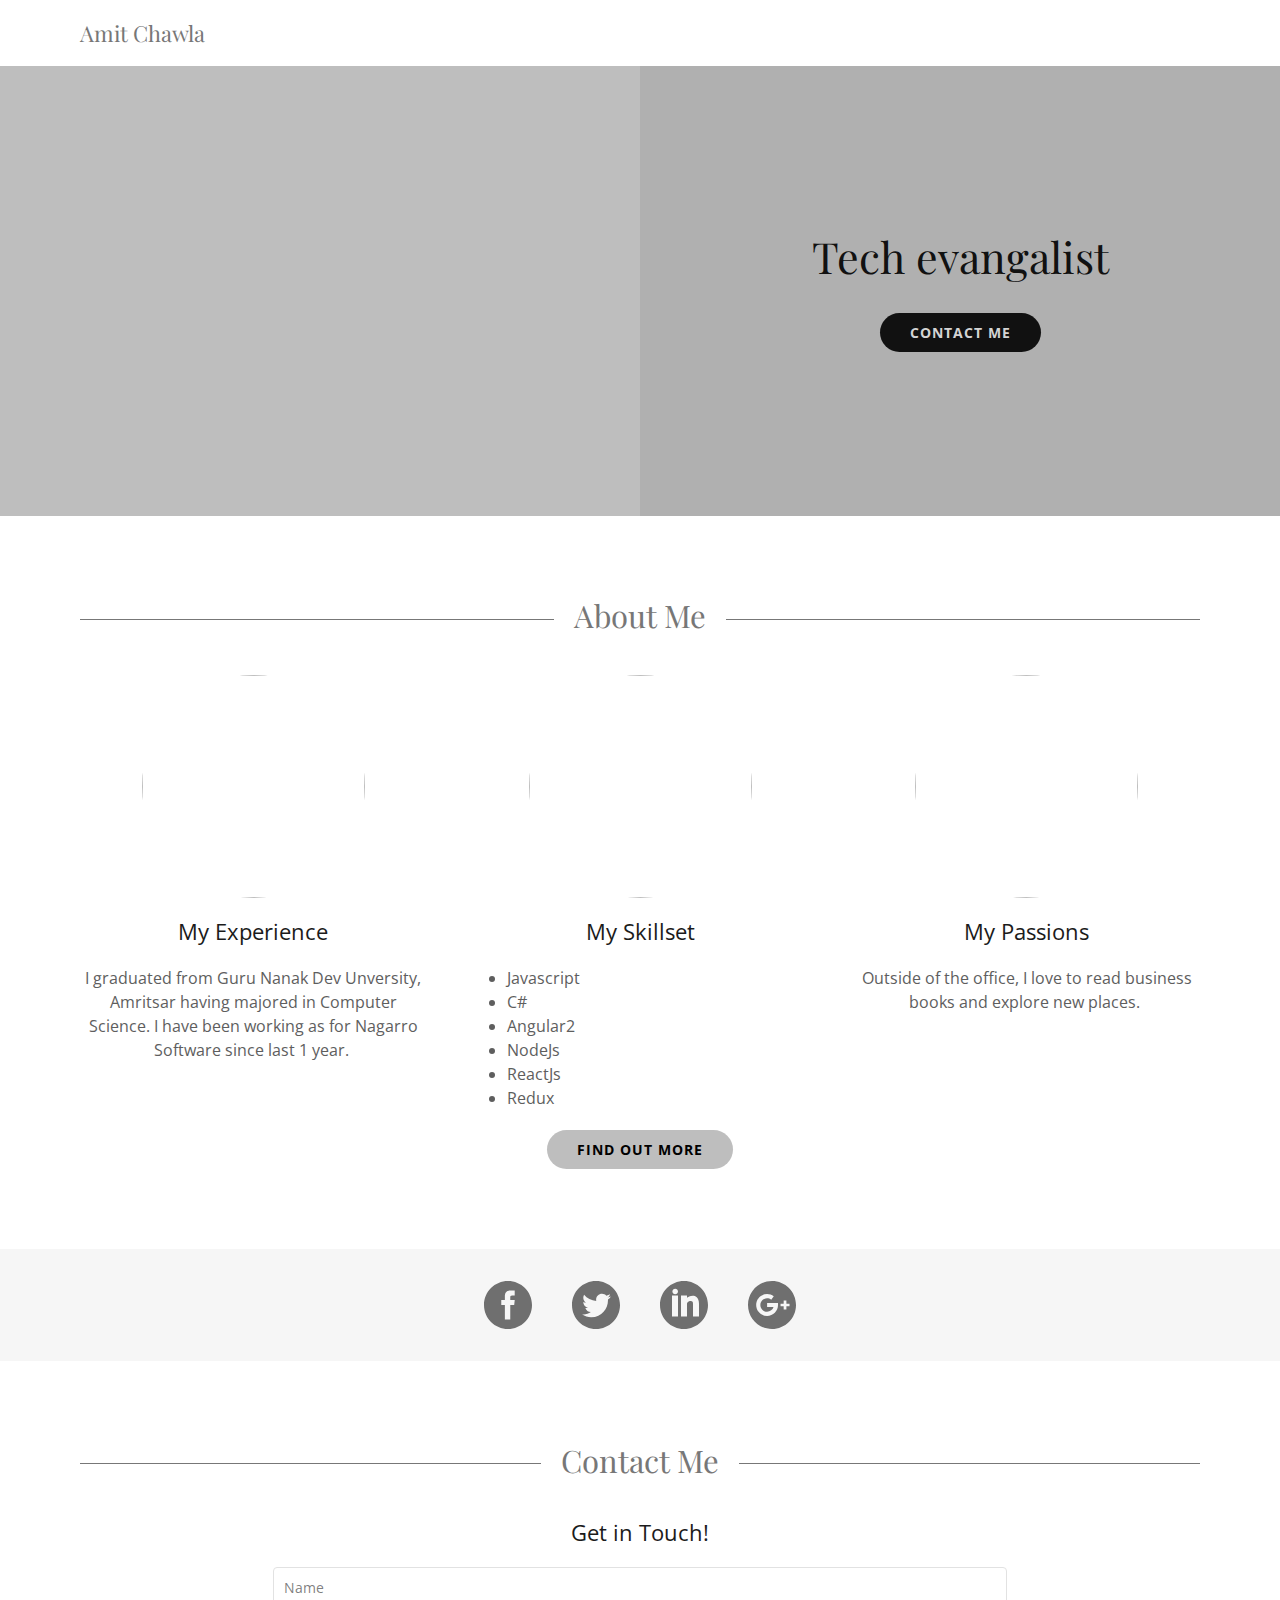
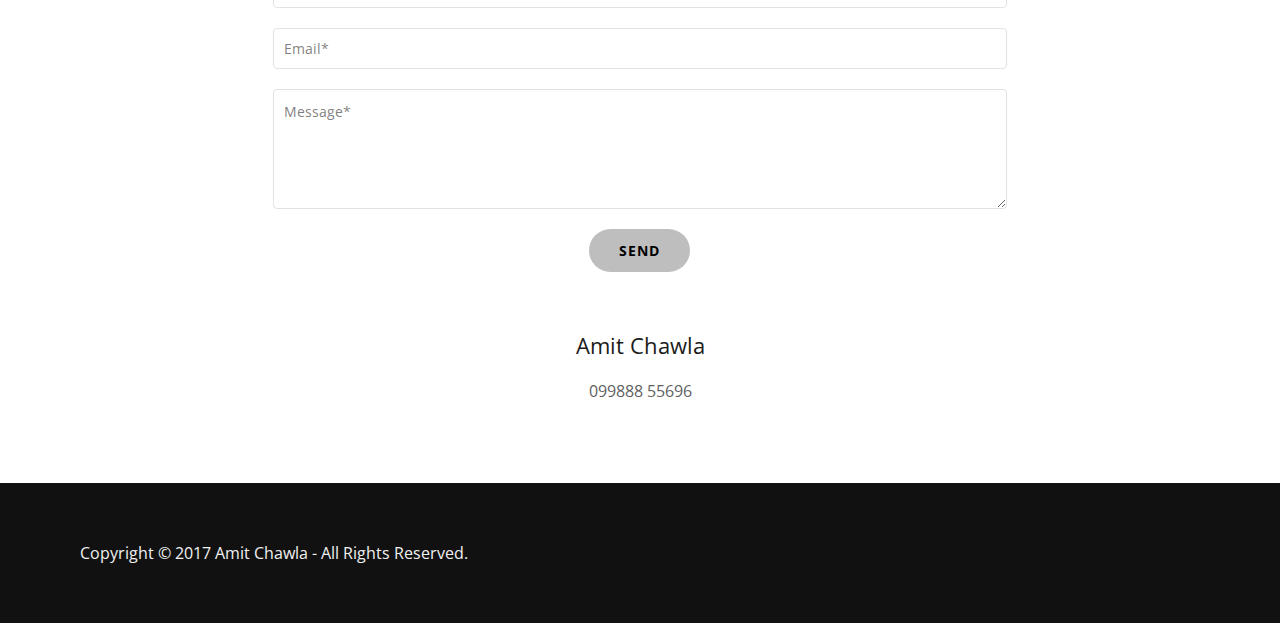
==== commit 038bcb06: "editting footer" ====
--- a/index.html
+++ b/index.html
@@ -1,154 +1,7681 @@
-<html lang="en-US"><head><meta charset="utf-8"/><meta http-equiv="X-UA-Compatible" content="IE=edge"/><meta name="viewport" content="width=device-width, initial-scale=1"/><title>Amit Chawla</title><meta name="description" content="Amit chawla is full-stack software developer based in India. He is mentor and tutor to a number of students in technology background. "/><meta name="author" content="Amit Chawla"/><meta property="og:url" content="https://amitchawla.xyz/"/>
-<meta property="og:site_name" content="Amit Chawla"/>
-<meta property="og:title" content="Tech evangalist"/>
-<meta property="og:description" content="Amit chawla is full-stack software developer based in India. He is mentor and tutor to a number of students in technology background. "/>
-<meta property="og:type" content="website"/>
-<meta property="og:image" content="http://img1.wsimg.com/isteam/ip/a60ab816-229e-4fb8-a444-6d1f5f45f128/99779e25-14a5-4d30-9649-bd100c656f39.jpg"/>
-<meta property="og:locale" content="en_US"/>
-<meta name="twitter:card" content="summary"/>
-<meta name="twitter:site" content="@Smartboy084"/>
-<meta name="twitter:title" content="Amit Chawla"/>
-<meta name="twitter:description" content="Tech evangalist"/>
-<meta name="twitter:image" content="http://img1.wsimg.com/isteam/ip/a60ab816-229e-4fb8-a444-6d1f5f45f128/99779e25-14a5-4d30-9649-bd100c656f39.jpg"/>
-<meta name="twitter:image:alt" content="Amit Chawla"/><script type="text/javascript">!function(e){function t(r){if(n[r])return n[r].exports;var i=n[r]={exports:{},id:r,loaded:!1};return e[r].call(i.exports,i,i.exports,t),i.loaded=!0,i.exports}var n={};return t.m=e,t.c=n,t.p="",t(0)}([function(e,t,n){e.exports=n(1)},function(e,t,n){"use strict";window.guacImage=n(2)},function(e,t){"use strict";function n(e,t,n,o){n=n||{};var u,a,d,s,c,l=n.delay||500,f=n.cellSize||{x:200,y:200},w=function(){return o?o(a):void(t.style.backgroundImage='url("'+a+'")')}.bind(this),h=function(){u=null;var n=r(t,f);if(!n)return c();if(!d||n.w!==d.w||n.h!==d.h)return d=n,c(1);if(a=i(e,n,f),a!==s){s=a;var o=document.createElement("img");o.src=a,o.complete||!o.addEventListener?w():o.addEventListener("load",w)}}.bind(this);c=function(e){u&&clearTimeout(u),u=setTimeout(h,isNaN(e)?l:e)}.bind(this),this.unmount=function(){u&&(clearTimeout(u),u=null),window.removeEventListener("resize",c)},window.addEventListener("resize",c),h()}function r(e,t){var n={w:t.x,h:t.y};if("undefined"!=typeof window&&e){var r=window.getComputedStyle(e);if(n.w=parseInt(r.width,10),n.h=parseInt(r.height,10),isNaN(n.w)||isNaN(n.h))return}return n}function i(e,t,n){var r=t.w%n.x,i=t.h%n.y,o=Math.max(r?t.w+(n.x-r):t.w,n.x),u=Math.max(i?t.h+(n.y-i):t.h,n.y);return e.replace(/\{width\}/g,o).replace(/\{height\}/g,u)}n.getUrl=function(e,t,n){if(!t)throw new Error("cellSize is required");var o=r(n,t);if(o)return i(e,o,t)},e.exports=n}]);</script>
-<script type="text/javascript">"undefined"===typeof _trfq||(window._trfq=[]);"undefined"==typeof _trfd&&(window._trfd=[]);</script>
-<style type="text/css">
-@import url('//fonts.googleapis.com/css?family=Playfair+Display:400,700,900');
-@import url('//fonts.googleapis.com/css?family=Open+Sans:300,400,700,800');
-.x{-ms-text-size-adjust:100%;-webkit-text-size-adjust:100%;-webkit-tap-highlight-color:rgba(0,0,0,0);margin:0}.x-el,.x-el:after,.x-el:before{box-sizing:border-box}.x-el-article,.x-el-aside,.x-el-details,.x-el-figcaption,.x-el-figure,.x-el-footer,.x-el-header,.x-el-hgroup,.x-el-main,.x-el-menu,.x-el-nav,.x-el-section,.x-el-summary{display:block}.x-el-audio,.x-el-canvas,.x-el-progress,.x-el-video{display:inline-block;vertical-align:baseline}.x-el-audio:not([controls]){display:none;height:0}.x-el-template{display:none}.x-el-a{background-color:transparent;color:inherit}.x-el-a:active,.x-el-a:hover{outline:0}.x-el-abbr[title]{border-bottom:1px dotted}.x-el-b,.x-el-strong{font-weight:700}.x-el-dfn{font-style:italic}.x-el-mark{background:#ff0;color:#000}.x-el-small{font-size:80%}.x-el-sub,.x-el-sup{font-size:75%;line-height:0;position:relative;vertical-align:baseline}.x-el-sup{top:-.5em}.x-el-sub{bottom:-.25em}.x-el-img{vertical-align:middle;border:0}.x-el-svg:not(:root){overflow:hidden}.x-el-figure{margin:0}.x-el-hr{box-sizing:content-box;height:0}.x-el-pre{overflow:auto}.x-el-code,.x-el-kbd,.x-el-pre,.x-el-samp{font-family:monospace,monospace;font-size:1em}.x-el-button,.x-el-input,.x-el-optgroup,.x-el-select,.x-el-textarea{color:inherit;font:inherit;margin:0}.x-el-button{overflow:visible}.x-el-button,.x-el-select{text-transform:none}.x-el-button,.x-el-input[type=button],.x-el-input[type=reset],.x-el-input[type=submit]{-webkit-appearance:button;cursor:pointer}.x-el-button[disabled],.x-el-input[disabled]{cursor:default}.x-el-button::-moz-focus-inner,.x-el-input::-moz-focus-inner{border:0;padding:0}.x-el-input{line-height:normal}.x-el-input[type=checkbox],.x-el-input[type=radio]{box-sizing:border-box;padding:0}.x-el-input[type=number]::-webkit-inner-spin-button,.x-el-input[type=number]::-webkit-outer-spin-button{height:auto}.x-el-input[type=search]{-webkit-appearance:textfield;box-sizing:content-box}.x-el-input[type=search]::-webkit-search-cancel-button,.x-el-input[type=search]::-webkit-search-decoration{-webkit-appearance:none}.x-el-textarea{border:0}.x-el-fieldset{border:1px solid silver;margin:0 2px;padding:.35em .625em .75em}.x-el-legend{border:0;padding:0}.x-el-textarea{overflow:auto}.x-el-optgroup{font-weight:700}.x-el-table{border-collapse:collapse;border-spacing:0}.x-el-td,.x-el-th{padding:0}.x{-webkit-font-smoothing:antialiased}.x-el-hr{border:0}.x-el-fieldset,.x-el-input,.x-el-select,.x-el-textarea{margin-top:0;margin-bottom:0}.x-el-fieldset,.x-el-input[type=email],.x-el-input[type=text],.x-el-textarea{width:100%}.x-el-input,.x-el-label{vertical-align:middle}.x-el-input{border-style:none;padding:.5em}.x-el-select:not([multiple]){vertical-align:middle}.x-el-textarea{line-height:1.75;padding:.5em}@-webkit-keyframes a{0%{-webkit-transform:scale(1);transform:scale(1);opacity:1}45%{-webkit-transform:scale(.1);transform:scale(.1);opacity:.7}80%{-webkit-transform:scale(1);transform:scale(1);opacity:1}}@keyframes a{0%{-webkit-transform:scale(1);transform:scale(1);opacity:1}45%{-webkit-transform:scale(.1);transform:scale(.1);opacity:.7}80%{-webkit-transform:scale(1);transform:scale(1);opacity:1}}.x-loader svg{display:inline-block}.x-loader svg:first-child{-webkit-animation:a .75s -.24s infinite cubic-bezier(.2,.68,.18,1.08);animation:a .75s -.24s infinite cubic-bezier(.2,.68,.18,1.08)}.x-loader svg:nth-child(2){-webkit-animation:a .75s -.12s infinite cubic-bezier(.2,.68,.18,1.08);animation:a .75s -.12s infinite cubic-bezier(.2,.68,.18,1.08)}.x-loader svg:nth-child(3){-webkit-animation:a .75s 0s infinite cubic-bezier(.2,.68,.18,1.08);animation:a .75s 0s infinite cubic-bezier(.2,.68,.18,1.08)}.x-icon>svg{transition:-webkit-transform .33s ease-in-out;transition:transform .33s ease-in-out;transition:transform .33s ease-in-out,-webkit-transform .33s ease-in-out}.x-icon>svg.rotate-90{-webkit-transform:rotate(-90deg);transform:rotate(-90deg)}.x-icon>svg.rotate90{-webkit-transform:rotate(90deg);transform:rotate(90deg)}.x-icon>svg.rotate-180{-webkit-transform:rotate(-180deg);transform:rotate(-180deg)}.x-icon>svg.rotate180{-webkit-transform:rotate(180deg);transform:rotate(180deg)}.x-rt ol,.x-rt ul{text-align:left}.x-rt p{margin:0}.carousel{text-align:center;opacity:0;transition:opacity .5s}.carousel,.carousel .carousel-container-inner{position:relative;margin:0 auto}.carousel .carousel-viewport{overflow:hidden;white-space:nowrap;text-align:left}.carousel .carousel-arrow{position:absolute;z-index:1;color:#fff;border:3px solid;border-radius:50%;bottom:23px;height:32px;width:32px;font-weight:900;background:rgba(0,0,0,.15);padding:0;cursor:pointer}.carousel .carousel-arrow:focus{outline:none}.carousel .carousel-arrow:before{font-size:19px;display:block;margin-top:-2px}.carousel .carousel-arrow:disabled{cursor:not-allowed;opacity:.5}.carousel .carousel-left-arrow{left:23px}.carousel .carousel-left-arrow:before{content:"<";padding-right:2px}.carousel .carousel-right-arrow{right:23px}.carousel .carousel-right-arrow:before{content:">";padding-left:2px}.carousel .carousel-track{list-style:none;padding:0;margin:0;-ms-touch-action:pan-y pinch-zoom;touch-action:pan-y pinch-zoom}.carousel .carousel-track .carousel-slide{display:inline-block;opacity:.7;transition:opacity .5s ease-in-out;white-space:normal}.carousel .carousel-track .carousel-slide>*{display:block}.carousel .carousel-track .carousel-slide.carousel-slide-loading{background:hsla(0,0%,80%,.7)}.carousel .carousel-track .carousel-slide.carousel-slide-fade{position:absolute;left:50%;-webkit-transform:translateX(-50%);transform:translateX(-50%);opacity:0}.carousel .carousel-track .carousel-slide.carousel-slide-selected{opacity:1;z-index:1}.carousel.loaded{opacity:1}.carousel .carousel-dots{list-style:none;padding:0;margin:0;position:absolute;left:0;right:0;bottom:-30px;text-align:center}.carousel .carousel-dots li{display:inline-block}.carousel .carousel-dots button{border:0;background:transparent;font-size:1.1em;cursor:pointer;color:#ccc;padding-left:6px;padding-right:6px}.carousel .carousel-dots button.selected{color:#000}.carousel .carousel-dots button:focus{outline:none}
-
-</style>
-<style data-glamor="cxs-default-sheet" type="text/css">.x .px_-ff-_Playfair_Display___Georgia__serif{font-family:'Playfair Display', Georgia, serif}.x .px_-fs-16{font-size:16px}.x .px_-z-index-1001{z-index:1001}.x .px_-w-100P{width:100%}.x .px_-bc-rgb190__190__190{background-color:rgb(190, 190, 190)}.x .px_-pt-0{padding-top:0}.x .px_-pb-0{padding-bottom:0}.x .px_-d-none{display:none}.x .px_-bc-rgb255__255__255{background-color:rgb(255, 255, 255)}.x .px_-ml-auto{margin-left:auto}.x .px_-mr-auto{margin-right:auto}.x .px_-pl-20px{padding-left:20px}.x .px_-pr-20px{padding-right:20px}.x .px_-max-width-100P{max-width:100%}.x .px_-pt-20px{padding-top:20px}.x .px_-pb-20px{padding-bottom:20px}.x .px_-d-flex{display:flex}.x .px_-box-sizing-border-box{box-sizing:border-box}.x .px_-flex-direction-row{flex-direction:row}.x .px_-flex-wrap-wrap{flex-wrap:wrap}.x .px_-m-0_-10px_0{margin:0 -10px 0}.x .px_-align-items-center{align-items:center}.x .px_-flex-grow-1{flex-grow:1}.x .px_-flex-shrink-1{flex-shrink:1}.x .px_-flex-basis-70P{flex-basis:70%}.x .px_-p-0_10px_0{padding:0 10px 0}.x .px_-max-width-70P{max-width:70%}.x .px_-text-align-left{text-align:left}.x .px_-d-inline-block{display:inline-block}.x .px_-overflow-wrap-break-word{overflow-wrap:break-word}.x .px_-ff-_Open_Sans___arial__sans-serif{font-family:'Open Sans', arial, sans-serif}.x .px_-fw-400{font-weight:400}.x .px_-c-rgb119__119__119{color:rgb(119, 119, 119)}.x .px_-text-decoration-none{text-decoration:none}.x .px_-d-inline{display:inline}.x .px_-cursor-pointer{cursor:pointer}.x .px__hover-c-rgb106__106__106:hover{color:rgb(106, 106, 106)}.x .px_-fs-20{font-size:20px}.x .px_-lh-1p2{line-height:1.2}.x .px_-ml-0{margin-left:0}.x .px_-mr-0{margin-right:0}.x .px_-mt-0{margin-top:0}.x .px_-mb-0{margin-bottom:0}.x .px_-flex-basis-30P{flex-basis:30%}.x .px_-max-width-30P{max-width:30%}.x .px_-justify-content-flex-end{justify-content:flex-end}.x .px_-max-width-none{max-width:none}.x .px_-m-0{margin:0}.x .px_-webkit-margin-before-0{-webkit-margin-before:0}.x .px_-webkit-margin-after-0{-webkit-margin-after:0}.x .px_-webkit-padding-start-0{-webkit-padding-start:0}.x .px_-p-0{padding:0}.x .px_-position-relative{position:relative}.x .px_-c-rgb94__94__94{color:rgb(94, 94, 94)}.x .px_-mb-none{margin-bottom:none}.x .px_-list-style-none{list-style:none}.x .px_-pl-30px{padding-left:30px}.x .px_-white-space-nowrap{white-space:nowrap}.x .px_-visibility-hidden{visibility:hidden}.x .px__first-child-ml-0:first-child{margin-left:0}.x .px__first-child-pl-0:first-child{padding-left:0}.x .px_-fw-700{font-weight:700}.x .px_-c-rgb27__27__27{color:rgb(27, 27, 27)}.x .px_-ml--6px{margin-left:-6px}.x .px_-mr--6px{margin-right:-6px}.x .px_-mt--6px{margin-top:-6px}.x .px_-mb--6px{margin-bottom:-6px}.x .px_-pl-6px{padding-left:6px}.x .px_-pr-6px{padding-right:6px}.x .px_-pt-6px{padding-top:6px}.x .px_-pb-6px{padding-bottom:6px}.x .px_-pointer-events-none{pointer-events:none}.x .px_-text-transform-inherit{text-transform:inherit}.x .px_-c-inherit{color:inherit}.x .px_-w-12px{width:12px}.x .px_-h-12px{height:12px}.x .px_-transition-transform_p33s_ease-in-out{transition:transform .33s ease-in-out}.x .px_-transform-rotate0deg{transform:rotate(0deg)}.x .px_-top-1px{top:1px}.x .px_-ml-8px{margin-left:8px}.x .px_-border-radius-4px{border-radius:4px}.x .px_-box-shadow-0_3px_6px_3px_rgba0_0_0_0p24{box-shadow:0 3px 6px 3px rgba(0,0,0,0.24)}.x .px_-p-12px{padding:12px}.x .px_-position-absolute{position:absolute}.x .px_-right-0px{right:0px}.x .px_-top-30px{top:30px}.x .px_-max-height-45vh{max-height:45vh}.x .px_-overflow-y-auto{overflow-y:auto}.x .px_-z-index-3{z-index:3}.x .px_-mb-20px{margin-bottom:20px}.x .px_-d-block{display:block}.x .px__last-child-mb-0:last-child{margin-bottom:0}.x .px_-flex-shrink-0{flex-shrink:0}.x .px_-lh-1{line-height:1}.x .px_-h-16px{height:16px}.x .px_-w-16px{width:16px}.x .px_-transform-scale1p1{transform:scale(1.1)}.x .px_-ml-12px{margin-left:12px}.x .px_-flex-direction-column{flex-direction:column}.x .px_-h-auto{height:auto}.x .px_-flex-basis-auto{flex-basis:auto}.x .px_-background-size-cover{background-size:cover}.x .px_-background-position-center{background-position:center}.x .[base64]{background-image:url("//img1.wsimg.com/isteam/ip/a60ab816-229e-4fb8-a444-6d1f5f45f128/99779e25-14a5-4d30-9649-bd100c656f39.jpg/:/cr=t:2%25,l:-26.22%25,w:152.43%25,h:58.14%25/rs=w:50,h:50,cg:true,m/cr=w:50,h:50,a:cc")}.x .px_-min-height-300px{min-height:300px}.x .px_-justify-content-center{justify-content:center}.x .px_-bc-rgb176__176__176{background-color:rgb(176, 176, 176)}.x .px_-pt-30px{padding-top:30px}.x .px_-pb-30px{padding-bottom:30px}.x .px_-text-align-center{text-align:center}.x .px__CA__nth-childn-mb-20px > :nth-child(n){margin-bottom:20px}.x .px___CA__last-child-mb-0__important  > :last-child{margin-bottom:0 !important}.x .px_-fs-31{font-size:31px}.x .px_-c-rgb17__17__17{color:rgb(17, 17, 17)}.x .px_-word-wrap-normal{word-wrap:normal}.x .px_-word-break-keep-all{word-break:keep-all}.x .px_-c-rgb212__212__212{color:rgb(212, 212, 212)}.x .px_-pt-10px{padding-top:10px}.x .px_-pb-10px{padding-bottom:10px}.x .px_-pr-30px{padding-right:30px}.x .px_-fs-12{font-size:12px}.x .px_-bc-rgb17__17__17{background-color:rgb(17, 17, 17)}.x .px_-border-style-none{border-style:none}.x .px_-letter-spacing-1px{letter-spacing:1px}.x .px_-text-transform-uppercase{text-transform:uppercase}.x .px_-border-radius-1000px{border-radius:1000px}.x .px_-mt-10px{margin-top:10px}.x .px__hover-bc-rgb0__0__0:hover{background-color:rgb(0, 0, 0)}.x .px__focus-outline-none:focus{outline:none}.x .px_-bc-rgba17__17__17__0p9{background-color:rgba(17, 17, 17, 0.9)}.x .px_-position-fixed{position:fixed}.x .px_-z-index-10000{z-index:10000}.x .px_-top-0{top:0}.x .px_-left-0{left:0}.x .px_-right-0{right:0}.x .px_-bottom-0{bottom:0}.x .px_-h-100vh{height:100vh}.x .px_-p-20px{padding:20px}.x .px_-webkit-overflow-scrolling-touch{-webkit-overflow-scrolling:touch}.x .px_-top-20px{top:20px}.x .px_-right-20px{right:20px}.x .px_-c-rgb241__241__241{color:rgb(241, 241, 241)}.x .px__hover-c-rgb190__190__190:hover{color:rgb(190, 190, 190)}.x .px_-c-rgb158__158__158{color:rgb(158, 158, 158)}.x .px_-pt-80px{padding-top:80px}.x .px_-pb-80px{padding-bottom:80px}.x .px_-fs-25{font-size:25px}.x .px_-lh-1p25{line-height:1.25}.x .px_-mb-40px{margin-bottom:40px}.x .px_-overflow-hidden{overflow:hidden}.x .px_-max-width-80P{max-width:80%}.x .px__before-right-100P:before{right:100%}.x .px__before-mr-20px:before{margin-right:20px}.x .px__before-content-__:before{content:""}.x .px__before-h-1px:before{height:1px}.x .px__before-mt--1px:before{margin-top:-1px}.x .px__before-b-currentColor:before{background:currentColor}.x .px__before-position-absolute:before{position:absolute}.x .px__before-top-p75em:before{top:.75em}.x .px__before-w-100vw:before{width:100vw}.x .px__before-d-block:before{display:block}.x .px__after-left-100P:after{left:100%}.x .px__after-ml-20px:after{margin-left:20px}.x .px__after-content-__:after{content:""}.x .px__after-h-1px:after{height:1px}.x .px__after-mt--1px:after{margin-top:-1px}.x .px__after-b-currentColor:after{background:currentColor}.x .px__after-position-absolute:after{position:absolute}.x .px__after-top-p75em:after{top:.75em}.x .px__after-w-100vw:after{width:100vw}.x .px__after-d-block:after{display:block}.x .px_-m-0_-10px_-20px{margin:0 -10px -20px}.x .px_-flex-basis-100P{flex-basis:100%}.x .px_-p-0_10px_20px{padding:0 10px 20px}.x .px_-w-223{width:223px}.x .px_-max-width-760px{max-width:760px}.x .px_-word-wrap-break-word{word-wrap:break-word}.x .px_-lh-1p5{line-height:1.5}.x .px_-fw-800{font-weight:800}.x .px_-font-style-italic{font-style:italic}.x .px_-text-decoration-line-through{text-decoration:line-through}.x .px_-text-decoration-underline{text-decoration:underline}.x .px_-mt-20px{margin-top:20px}.x .px_-c-rgb0__0__0{color:rgb(0, 0, 0)}.x .px__hover-bc-rgb204__204__204:hover{background-color:rgb(204, 204, 204)}.x .px_-bc-rgb246__246__246{background-color:rgb(246, 246, 246)}.x .px_-pt-12px{padding-top:12px}.x .px_-pb-12px{padding-bottom:12px}.x .px_-pl-none{padding-left:none}.x .px_-pr-none{padding-right:none}.x .px_-c-rgb111__111__111{color:rgb(111, 111, 111)}.x .px__hover-c-rgb99__99__99:hover{color:rgb(99, 99, 99)}.x .px_-c-neutral{color:neutral}.x .px_-w-30px{width:30px}.x .px_-h-30px{height:30px}.x .px_-ml-5px{margin-left:5px}.x .px_-mr-5px{margin-right:5px}.x .px_-border-color-rgb226__226__226{border-color:rgb(226, 226, 226)}.x .px_-c-rgb71__71__71{color:rgb(71, 71, 71)}.x .px_-border-width-1px{border-width:1px}.x .px_-p-10px{padding:10px}.x .px_-border-style-solid{border-style:solid}.x .px___placeholder-c-rgba71__71__71__0p7::placeholder{color:rgba(71, 71, 71, 0.7)}.x .px___-webkit-input-placeholder-c-rgba71__71__71__0p7::-webkit-input-placeholder{color:rgba(71, 71, 71, 0.7)}.x .px__-ms-input-placeholder-c-rgba71__71__71__0p7:-ms-input-placeholder{color:rgba(71, 71, 71, 0.7)}.x .px_-resize-vertical{resize:vertical}.x .px_-flex-basis-0P{flex-basis:0%}.x .px_-mt-40px{margin-top:40px}.x .px__CA__last-child-mb-0 > :last-child{margin-bottom:0}.x .px_-pt-60px{padding-top:60px}.x .px_-pb-60px{padding-bottom:60px}.x .px_-c-rgb190__190__190{color:rgb(190, 190, 190)}.x .px_-c-rgb132__132__132{color:rgb(132, 132, 132)}</style>
-<style data-glamor="cxs-media-sheet" type="text/css"></style>
-<style data-glamor="cxs-xs-sheet" type="text/css"></style>
-<style data-glamor="cxs-sm-sheet" type="text/css">@media (min-width: 768px){.x ._smpx_-w-728px{width:728px}}@media (min-width: 768px){.x ._smpx_-m-0_-20px_0{margin:0 -20px 0}}@media (min-width: 768px){.x ._smpx_-p-0_20px_0{padding:0 20px 0}}@media (min-width: 768px){.x ._smpx_-flex-direction-row{flex-direction:row}}@media (min-width: 768px){.x ._smpx_-flex-basis-50P{flex-basis:50%}}@media (min-width: 768px){.x ._smpx_-pl-60px{padding-left:60px}}@media (min-width: 768px){.x ._smpx_-pr-60px{padding-right:60px}}@media (min-width: 768px){.x ._smpx_-pt-60px{padding-top:60px}}@media (min-width: 768px){.x ._smpx_-pb-60px{padding-bottom:60px}}@media (min-width: 768px){.x ._smpx_-w-auto{width:auto}}@media (min-width: 768px){.x ._smpx_-m-0_-20px_-40px{margin:0 -20px -40px}}@media (min-width: 768px){.x ._smpx_-p-0_20px_40px{padding:0 20px 40px}}@media (min-width: 768px){.x ._smpx_-pt-20px{padding-top:20px}}@media (min-width: 768px){.x ._smpx_-pb-20px{padding-bottom:20px}}@media (min-width: 768px){.x ._smpx_-ml-12px{margin-left:12px}}@media (min-width: 768px){.x ._smpx_-mr-12px{margin-right:12px}}@media (min-width: 768px){.x ._smpx_-h-36px{height:36px}}@media (min-width: 768px){.x ._smpx_-w-36px{width:36px}}@media (min-width: 768px){.x ._smpx_-ml-16p666666666666664P{margin-left:16.666666666666664%}}@media (min-width: 768px){.x ._smpx_-flex-basis-66p66666666666666P{flex-basis:66.66666666666666%}}@media (min-width: 768px){.x ._smpx_-max-width-66p66666666666666P{max-width:66.66666666666666%}}</style>
-<style data-glamor="cxs-md-sheet" type="text/css">@media (min-width: 1024px){.x ._mdpx_-fs-16{font-size:16px}}@media (min-width: 1024px){.x ._mdpx_-d-block{display:block}}@media (min-width: 1024px){.x ._mdpx_-w-984px{width:984px}}@media (min-width: 1024px){.x ._mdpx_-flex-basis-0P{flex-basis:0%}}@media (min-width: 1024px){.x ._mdpx_-max-width-none{max-width:none}}@media (min-width: 1024px){.x ._mdpx_-fs-22{font-size:22px}}@media (min-width: 1024px){.x ._mdpx_-flex-grow-0{flex-grow:0}}@media (min-width: 1024px){.x ._mdpx_-d-none{display:none}}@media (min-width: 1024px){.x ._mdpx_-min-height-50vh{min-height:50vh}}@media (min-width: 1024px){.x ._mdpx_-fs-41{font-size:41px}}@media (min-width: 1024px){.x ._mdpx_-fs-14{font-size:14px}}@media (min-width: 1024px){.x ._mdpx_-text-align-center{text-align:center}}@media (min-width: 1024px){.x ._mdpx_-fs-30{font-size:30px}}@media (min-width: 1024px){.x ._mdpx_-flex-basis-33p33333333333333P{flex-basis:33.33333333333333%}}@media (min-width: 1024px){.x ._mdpx_-max-width-33p33333333333333P{max-width:33.33333333333333%}}@media (min-width: 1024px){.x ._mdpx_-ml-20px{margin-left:20px}}@media (min-width: 1024px){.x ._mdpx_-mr-20px{margin-right:20px}}@media (min-width: 1024px){.x ._mdpx_-h-48px{height:48px}}@media (min-width: 1024px){.x ._mdpx_-w-48px{width:48px}}@media (min-width: 1024px){.x ._mdpx_-text-align-left{text-align:left}}@media (min-width: 1024px){.x ._mdpx_-text-align-right{text-align:right}}@media (min-width: 1024px){.x ._mdpx_-mt-0{margin-top:0}}</style>
-<style data-glamor="cxs-lg-sheet" type="text/css">@media (min-width: 1200px){.x ._lgpx_-fs-16{font-size:16px}}@media (min-width: 1200px){.x ._lgpx_-w-1160px{width:1160px}}@media (min-width: 1200px){.x ._lgpx_-fs-22{font-size:22px}}@media (min-width: 1200px){.x ._lgpx_-fs-43{font-size:43px}}@media (min-width: 1200px){.x ._lgpx_-fs-14{font-size:14px}}@media (min-width: 1200px){.x ._lgpx_-fs-31{font-size:31px}}</style></head>
-<body class="x x-colors-026 x-fonts-playfair-display"><div id="layout-a-60-ab-816-229-e-4-fb-8-a-444-6-d-1-f-5-f-45-f-128" class="layout layout-layout layout-layout-layout-1 locale-en-US lang-en"><span data-ux="Element" class="x-el x-el-span px_-ff-_Playfair_Display___Georgia__serif px_-fs-16 _mdpx_-fs-16 _lgpx_-fs-16 x-d-ux"><div id="fbdec8e3-e483-4850-9e5e-d0c2f6f0ccd6" class="widget widget-header widget-header-header-2"><div data-ux="Block" class="x-el x-el-div px_-z-index-1001 px_-ff-_Playfair_Display___Georgia__serif px_-fs-16 _mdpx_-fs-16 _lgpx_-fs-16 x-d-ux"><section data-ux="Section" class="x-el x-el-section px_-w-100P px_-bc-rgb190__190__190 px_-pt-0 px_-pb-0 px_-ff-_Playfair_Display___Georgia__serif px_-fs-16 _mdpx_-fs-16 _lgpx_-fs-16 x-d-ux"><div data-ux="Block" class="x-el x-el-div px_-d-none px_-ff-_Playfair_Display___Georgia__serif px_-fs-16 _mdpx_-d-block _mdpx_-fs-16 _lgpx_-fs-16 x-d-ux"></div><div data-ux="Block" id="header_navwrapper13216" class="x-el x-el-div px_-ff-_Playfair_Display___Georgia__serif px_-fs-16 _mdpx_-fs-16 _lgpx_-fs-16 x-d-ux"><div data-ux="Block" id="header_stickynav13215" class="x-el x-el-div px_-ff-_Playfair_Display___Georgia__serif px_-fs-16 _mdpx_-fs-16 _lgpx_-fs-16 x-d-ux"><div data-ux="Block" class="x-el x-el-div px_-bc-rgb255__255__255 px_-ff-_Playfair_Display___Georgia__serif px_-fs-16 _mdpx_-fs-16 _lgpx_-fs-16 x-d-ux"><nav data-ux="Container" class="x-el x-el-nav px_-ml-auto px_-mr-auto px_-pl-20px px_-pr-20px px_-max-width-100P px_-pt-20px px_-pb-20px px_-ff-_Playfair_Display___Georgia__serif px_-fs-16 _smpx_-w-728px _mdpx_-w-984px _mdpx_-fs-16 _lgpx_-w-1160px _lgpx_-fs-16 x-d-ux"><div data-ux="Grid" class="x-el x-el-div px_-d-flex px_-box-sizing-border-box px_-flex-direction-row px_-flex-wrap-wrap px_-m-0_-10px_0 px_-align-items-center px_-ff-_Playfair_Display___Georgia__serif px_-fs-16 _smpx_-m-0_-20px_0 _mdpx_-fs-16 _lgpx_-fs-16 x-d-ux"><div data-ux="GridCell" class="x-el x-el-div px_-box-sizing-border-box px_-flex-grow-1 px_-flex-shrink-1 px_-flex-basis-70P px_-p-0_10px_0 px_-max-width-70P px_-text-align-left px_-ff-_Playfair_Display___Georgia__serif px_-fs-16 _smpx_-p-0_20px_0 _mdpx_-flex-basis-0P _mdpx_-max-width-none _mdpx_-fs-16 _lgpx_-fs-16 x-d-ux"><div data-ux="Block" data-aid="HEADER_LOGO_RENDERED" data-route="logo/logoText" class="x-el x-el-div px_-d-inline-block px_-ff-_Playfair_Display___Georgia__serif px_-fs-16 _mdpx_-fs-16 _lgpx_-fs-16 x-d-ux x-d-aid x-d-route"><a data-ux="Link" href="/" data-page="2dbc3c68-54c1-4511-8f4b-14af5ec7c5f0" title="Amit Chawla" class="x-el x-el-a px_-overflow-wrap-break-word px_-ff-_Open_Sans___arial__sans-serif px_-fs-16 px_-fw-400 px_-c-rgb119__119__119 px_-text-decoration-none px_-d-inline px_-cursor-pointer px__hover-c-rgb106__106__106 _mdpx_-fs-16 _lgpx_-fs-16 x-d-ux x-d-page"><h3 data-ux="LogoHeading" class="x-el x-el-h3 px_-overflow-wrap-break-word px_-fs-20 px_-ff-_Playfair_Display___Georgia__serif px_-c-rgb119__119__119 px_-fw-400 px_-lh-1p2 px_-ml-0 px_-mr-0 px_-mt-0 px_-mb-0 _mdpx_-fs-22 _lgpx_-fs-22 x-d-ux">Amit Chawla</h3></a></div></div><div data-ux="GridCell" class="x-el x-el-div px_-box-sizing-border-box px_-flex-grow-1 px_-flex-shrink-1 px_-flex-basis-30P px_-p-0_10px_0 px_-max-width-30P px_-ff-_Playfair_Display___Georgia__serif px_-fs-16 _smpx_-p-0_20px_0 _mdpx_-flex-basis-0P _mdpx_-max-width-none _mdpx_-fs-16 _lgpx_-fs-16 x-d-ux"><div data-ux="Block" class="x-el x-el-div px_-d-flex px_-justify-content-flex-end px_-flex-grow-1 px_-align-items-center px_-ff-_Playfair_Display___Georgia__serif px_-fs-16 _mdpx_-fs-16 _lgpx_-fs-16 x-d-ux"><div data-ux="Block" id="header213214-search-width" class="x-el x-el-div px_-d-none px_-ff-_Playfair_Display___Georgia__serif px_-fs-16 _mdpx_-d-block _mdpx_-fs-16 _lgpx_-fs-16 x-d-ux"><div class="x-el x-el-div px_-max-width-none px_-ff-_Playfair_Display___Georgia__serif px_-fs-16 _mdpx_-fs-16 _lgpx_-fs-16 "><ul data-ux="List" id="header213214-navId" class="x-el x-el-ul px_-m-0 px_-webkit-margin-before-0 px_-webkit-margin-after-0 px_-webkit-padding-start-0 px_-p-0 px_-position-relative px_-ff-_Playfair_Display___Georgia__serif px_-fs-16 _mdpx_-fs-16 _lgpx_-fs-16 x-d-ux"><li data-ux="ListItemInline" class="x-el x-el-li px_-c-rgb94__94__94 px_-ml-0 px_-mb-none px_-d-inline-block px_-list-style-none px_-pl-30px px_-white-space-nowrap px_-visibility-hidden px_-ff-_Playfair_Display___Georgia__serif px_-fs-16 px__first-child-ml-0 px__first-child-pl-0 _mdpx_-fs-16 _lgpx_-fs-16 x-d-ux"><a data-ux="Link" href="/" target="" data-page="2dbc3c68-54c1-4511-8f4b-14af5ec7c5f0" data-edit-interactive="true" class="x-el x-el-a px_-overflow-wrap-break-word px_-ff-_Open_Sans___arial__sans-serif px_-fs-16 px_-fw-700 px_-c-rgb27__27__27 px_-text-decoration-none px_-d-inline-block px_-cursor-pointer px_-ml--6px px_-mr--6px px_-mt--6px px_-mb--6px px_-pl-6px px_-pr-6px px_-pt-6px px_-pb-6px px__hover-c-rgb106__106__106 _mdpx_-fs-16 _lgpx_-fs-16 x-d-ux x-d-page x-d-edit-interactive">Home</a></li><li data-ux="ListItemInline" class="x-el x-el-li px_-c-rgb94__94__94 px_-ml-0 px_-mb-none px_-d-inline-block px_-list-style-none px_-pl-30px px_-white-space-nowrap px_-visibility-hidden px_-ff-_Playfair_Display___Georgia__serif px_-fs-16 px__first-child-ml-0 px__first-child-pl-0 _mdpx_-fs-16 _lgpx_-fs-16 x-d-ux"><a data-ux="Link" href="/projects" target="" data-page="aaf6daf9-2004-42f2-b354-59f3625a091b" data-edit-interactive="true" class="x-el x-el-a px_-overflow-wrap-break-word px_-ff-_Open_Sans___arial__sans-serif px_-fs-16 px_-fw-400 px_-c-rgb27__27__27 px_-text-decoration-none px_-d-inline-block px_-cursor-pointer px_-ml--6px px_-mr--6px px_-mt--6px px_-mb--6px px_-pl-6px px_-pr-6px px_-pt-6px px_-pb-6px px__hover-c-rgb106__106__106 _mdpx_-fs-16 _lgpx_-fs-16 x-d-ux x-d-page x-d-edit-interactive">Blog</a></li><li data-ux="ListItemInline" class="x-el x-el-li px_-c-rgb94__94__94 px_-ml-0 px_-mb-none px_-d-inline-block px_-list-style-none px_-pl-30px px_-white-space-nowrap px_-visibility-hidden px_-ff-_Playfair_Display___Georgia__serif px_-fs-16 px__first-child-ml-0 px__first-child-pl-0 _mdpx_-fs-16 _lgpx_-fs-16 x-d-ux"><a data-ux="Link" href="/projects-1" target="" data-page="2a8bdd89-1c43-4317-809c-fcfdfd3f6d9c" data-edit-interactive="true" class="x-el x-el-a px_-overflow-wrap-break-word px_-ff-_Open_Sans___arial__sans-serif px_-fs-16 px_-fw-400 px_-c-rgb27__27__27 px_-text-decoration-none px_-d-inline-block px_-cursor-pointer px_-ml--6px px_-mr--6px px_-mt--6px px_-mb--6px px_-pl-6px px_-pr-6px px_-pt-6px px_-pb-6px px__hover-c-rgb106__106__106 _mdpx_-fs-16 _lgpx_-fs-16 x-d-ux x-d-page x-d-edit-interactive">Projects</a></li><li data-ux="ListItemInline" class="x-el x-el-li px_-c-rgb94__94__94 px_-ml-0 px_-mb-none px_-d-inline-block px_-list-style-none px_-pl-30px px_-white-space-nowrap px_-visibility-hidden px_-ff-_Playfair_Display___Georgia__serif px_-fs-16 px__first-child-ml-0 px__first-child-pl-0 _mdpx_-fs-16 _lgpx_-fs-16 x-d-ux"><div><div id="bootstrap-13217-t"><a data-ux="Link" href="#" data-edit-interactive="true" data-aid="NAV_MORE" class="x-el x-el-a px_-overflow-wrap-break-word px_-ff-_Open_Sans___arial__sans-serif px_-fs-16 px_-fw-400 px_-c-rgb27__27__27 px_-text-decoration-none px_-d-inline-block px_-cursor-pointer px_-ml--6px px_-mr--6px px_-mt--6px px_-mb--6px px_-pl-6px px_-pr-6px px_-pt-6px px_-pb-6px px__hover-c-rgb106__106__106 _mdpx_-fs-16 _lgpx_-fs-16 x-d-ux x-d-edit-interactive x-d-aid"><div data-ux="Block" class="x-el x-el-div px_-pointer-events-none px_-text-transform-inherit px_-ff-_Open_Sans___arial__sans-serif px_-fs-16 _mdpx_-fs-16 _lgpx_-fs-16 x-d-ux">More<svg viewBox="0 0 64 64" fill="currentColor" data-ux="Icon" class="x-el x-el-svg px_-c-inherit px_-d-inline-block px_-w-12px px_-h-12px px_-transition-transform_p33s_ease-in-out px_-transform-rotate0deg px_-position-relative px_-top-1px px_-ml-8px px_-ff-_Open_Sans___arial__sans-serif px_-fs-16 _mdpx_-fs-16 _lgpx_-fs-16 x-d-ux"><polygon points="0 17.992381 3.99238095 14 32 42.007619 60.007619 14 64 17.992381 32 49.992381"></polygon></svg></div></a></div></div><ul data-ux="Dropdown" id="header213214-moreId" class="x-el x-el-ul px_-border-radius-4px px_-box-shadow-0_3px_6px_3px_rgba0_0_0_0p24 px_-bc-rgb255__255__255 px_-p-12px px_-position-absolute px_-right-0px px_-top-30px px_-max-height-45vh px_-overflow-y-auto px_-d-none px_-z-index-3 px_-ff-_Playfair_Display___Georgia__serif px_-fs-16 _mdpx_-fs-16 _lgpx_-fs-16 x-d-ux"><li data-ux="ListItem" class="x-el x-el-li px_-c-rgb94__94__94 px_-mb-20px px_-d-block px_-text-align-left px_-ff-_Playfair_Display___Georgia__serif px_-fs-16 px__last-child-mb-0 _mdpx_-fs-16 _lgpx_-fs-16 x-d-ux"><a data-ux="Link" href="/" target="" data-page="2dbc3c68-54c1-4511-8f4b-14af5ec7c5f0" data-edit-interactive="true" class="x-el x-el-a px_-overflow-wrap-break-word px_-ff-_Open_Sans___arial__sans-serif px_-fs-16 px_-fw-700 px_-c-rgb27__27__27 px_-text-decoration-none px_-d-block px_-cursor-pointer px__hover-c-rgb106__106__106 _mdpx_-fs-16 _lgpx_-fs-16 x-d-ux x-d-page x-d-edit-interactive">Home</a></li><li data-ux="ListItem" class="x-el x-el-li px_-c-rgb94__94__94 px_-mb-20px px_-d-block px_-text-align-left px_-ff-_Playfair_Display___Georgia__serif px_-fs-16 px__last-child-mb-0 _mdpx_-fs-16 _lgpx_-fs-16 x-d-ux"><a data-ux="Link" href="/projects" target="" data-page="aaf6daf9-2004-42f2-b354-59f3625a091b" data-edit-interactive="true" class="x-el x-el-a px_-overflow-wrap-break-word px_-ff-_Open_Sans___arial__sans-serif px_-fs-16 px_-fw-400 px_-c-rgb27__27__27 px_-text-decoration-none px_-d-block px_-cursor-pointer px__hover-c-rgb106__106__106 _mdpx_-fs-16 _lgpx_-fs-16 x-d-ux x-d-page x-d-edit-interactive">Blog</a></li><li data-ux="ListItem" class="x-el x-el-li px_-c-rgb94__94__94 px_-mb-20px px_-d-block px_-text-align-left px_-ff-_Playfair_Display___Georgia__serif px_-fs-16 px__last-child-mb-0 _mdpx_-fs-16 _lgpx_-fs-16 x-d-ux"><a data-ux="Link" href="/projects-1" target="" data-page="2a8bdd89-1c43-4317-809c-fcfdfd3f6d9c" data-edit-interactive="true" class="x-el x-el-a px_-overflow-wrap-break-word px_-ff-_Open_Sans___arial__sans-serif px_-fs-16 px_-fw-400 px_-c-rgb27__27__27 px_-text-decoration-none px_-d-block px_-cursor-pointer px__hover-c-rgb106__106__106 _mdpx_-fs-16 _lgpx_-fs-16 x-d-ux x-d-page x-d-edit-interactive">Projects</a></li></ul></li></ul></div></div><div data-ux="Block" class="x-el x-el-div px_-d-flex px_-justify-content-flex-end px_-flex-grow-1 px_-flex-direction-row px_-flex-shrink-0 px_-ff-_Playfair_Display___Georgia__serif px_-fs-16 _mdpx_-flex-grow-0 _mdpx_-fs-16 _lgpx_-fs-16 x-d-ux"><div><div id="bootstrap-13218-t"><a data-ux="Link" href="#" data-edit-interactive="true" class="x-el x-el-a px_-overflow-wrap-break-word px_-ff-_Open_Sans___arial__sans-serif px_-fs-16 px_-fw-400 px_-c-rgb27__27__27 px_-text-decoration-none px_-d-inline-block px_-cursor-pointer px_-lh-1 px_-h-16px px_-w-16px px_-transform-scale1p1 px_-ml-12px px__hover-c-rgb106__106__106 _mdpx_-d-none _mdpx_-fs-16 _lgpx_-fs-16 x-d-ux x-d-edit-interactive">☰</a></div></div></div></div></div></div></nav></div><div><div id="bootstrap-13219-t"></div></div></div></div><div data-ux="Block" class="x-el x-el-div px_-d-flex px_-flex-direction-column px_-max-width-100P px_-w-100P px_-h-auto px_-ff-_Playfair_Display___Georgia__serif px_-fs-16 _smpx_-flex-direction-row _mdpx_-fs-16 _lgpx_-fs-16 x-d-ux"><div data-ux="Block" class="x-el x-el-div px_-d-flex px_-flex-grow-1 px_-flex-shrink-0 px_-flex-basis-auto px_-ff-_Playfair_Display___Georgia__serif px_-fs-16 _smpx_-flex-basis-50P _mdpx_-fs-16 _lgpx_-fs-16 x-d-ux"><div id="guacBg13220" data-ux="Background" data-aid="BACKGROUND_IMAGE_RENDERED" class="x-el x-el-div px_-background-size-cover px_-background-position-center [base64] px_-w-100P px_-min-height-300px px_-ff-_Playfair_Display___Georgia__serif px_-fs-16 _mdpx_-min-height-50vh _mdpx_-fs-16 _lgpx_-fs-16 x-d-ux x-d-aid"><script>new guacImage('//img1.wsimg.com/isteam/ip/a60ab816-229e-4fb8-a444-6d1f5f45f128/99779e25-14a5-4d30-9649-bd100c656f39.jpg/:/cr=t:2%25,l:-26.22%25,w:152.43%25,h:58.14%25/rs=w:{width},h:{height},cg:true,m/cr=w:{width},h:{height},a:cc', document.getElementById('guacBg13220'));</script></div></div><div data-ux="Block" class="x-el x-el-div px_-d-flex px_-flex-grow-1 px_-flex-shrink-0 px_-flex-basis-auto px_-ff-_Playfair_Display___Georgia__serif px_-fs-16 _smpx_-flex-basis-50P _mdpx_-fs-16 _lgpx_-fs-16 x-d-ux"><div data-ux="Group" class="x-el x-el-div px_-w-100P px_-d-flex px_-flex-grow-1 px_-flex-shrink-0 px_-flex-basis-auto px_-flex-direction-column px_-align-items-center px_-justify-content-center px_-bc-rgb176__176__176 px_-pl-20px px_-pr-20px px_-pt-30px px_-pb-30px px_-ff-_Playfair_Display___Georgia__serif px_-fs-16 _smpx_-pl-60px _smpx_-pr-60px _smpx_-pt-60px _smpx_-pb-60px _mdpx_-fs-16 _lgpx_-fs-16 x-d-ux"><div data-ux="Block" class="x-el x-el-div px_-d-flex px_-flex-grow-1 px_-flex-shrink-0 px_-flex-basis-auto px_-flex-direction-column px_-align-items-center px_-justify-content-center px_-text-align-center px_-w-100P px_-ff-_Playfair_Display___Georgia__serif px_-fs-16 _mdpx_-fs-16 _lgpx_-fs-16 x-d-ux"><div data-ux="Block" class="x-el x-el-div px_-max-width-100P px__CA__nth-childn-mb-20px px___CA__last-child-mb-0__important px_-ff-_Playfair_Display___Georgia__serif px_-fs-16 _mdpx_-fs-16 _lgpx_-fs-16 x-d-ux"><h1 data-ux="Heading" data-aid="HEADER_TAGLINE_RENDERED" data-route="tagline" class="x-el x-el-h1 px_-overflow-wrap-break-word px_-fs-31 px_-ff-_Playfair_Display___Georgia__serif px_-c-rgb17__17__17 px_-fw-400 px_-lh-1p2 px_-ml-0 px_-mr-0 px_-mt-0 px_-mb-0 px_-word-wrap-normal px_-word-break-keep-all _mdpx_-fs-41 _lgpx_-fs-43 x-d-ux x-d-aid x-d-route">Tech evangalist</h1><div><div id="bootstrap-13221-cta-button"><a data-ux="Button" href="/#33a67c3b-8e0a-40ae-a8d0-033e6a26443d" data-aid="HEADER_CTA_BTN" data-section-jump="33a67c3b-8e0a-40ae-a8d0-033e6a26443d" class="x-el x-el-a px_-ff-_Open_Sans___arial__sans-serif px_-c-rgb212__212__212 px_-fw-700 px_-pt-10px px_-pb-10px px_-pl-30px px_-pr-30px px_-fs-12 px_-bc-rgb17__17__17 px_-border-style-none px_-d-inline-block px_-letter-spacing-1px px_-text-align-center px_-text-decoration-none px_-text-transform-uppercase px_-w-100P px_-border-radius-1000px px_-mt-10px px__hover-bc-rgb0__0__0 px__focus-outline-none _smpx_-w-auto _mdpx_-fs-14 _lgpx_-fs-14 x-d-ux x-d-aid x-d-section-jump">Contact Me</a></div></div></div></div></div></div></div><div data-ux="Block" id="header213214-navId-mobile" class="x-el x-el-div px_-bc-rgba17__17__17__0p9 px_-d-none px_-position-fixed px_-text-align-center px_-z-index-10000 px_-top-0 px_-left-0 px_-right-0 px_-bottom-0 px_-w-100P px_-h-100vh px_-overflow-y-auto px_-p-20px px_-webkit-overflow-scrolling-touch px_-ff-_Playfair_Display___Georgia__serif px_-fs-16 _mdpx_-fs-16 _lgpx_-fs-16 x-d-ux"><div data-ux="Block" class="x-el x-el-div px_-d-block px_-ff-_Playfair_Display___Georgia__serif px_-fs-16 _mdpx_-fs-16 _lgpx_-fs-16 x-d-ux"></div><div data-ux="Block" class="x-el x-el-div px_-position-fixed px_-top-20px px_-right-20px px_-w-16px px_-h-16px px_-c-rgb241__241__241 px_-cursor-pointer px_-ff-_Playfair_Display___Georgia__serif px_-fs-16 px__hover-c-rgb190__190__190 _mdpx_-fs-16 _lgpx_-fs-16 x-d-ux">✕</div><div data-ux="Container" class="x-el x-el-div px_-ml-auto px_-mr-auto px_-pl-20px px_-pr-20px px_-max-width-100P px_-ff-_Playfair_Display___Georgia__serif px_-fs-16 _smpx_-w-728px _mdpx_-w-984px _mdpx_-fs-16 _lgpx_-w-1160px _lgpx_-fs-16 x-d-ux"><ul data-ux="List" class="x-el x-el-ul px_-m-0 px_-webkit-margin-before-0 px_-webkit-margin-after-0 px_-webkit-padding-start-0 px_-d-flex px_-flex-direction-column px_-flex-grow-1 px_-flex-shrink-0 px_-flex-basis-auto px_-align-items-center px_-pt-30px px_-ff-_Playfair_Display___Georgia__serif px_-fs-16 _mdpx_-fs-16 _lgpx_-fs-16 x-d-ux"><li data-ux="ListItem" class="x-el x-el-li px_-c-rgb158__158__158 px_-mb-0 px_-w-100P px_-d-block px_-pb-30px px_-ff-_Playfair_Display___Georgia__serif px_-fs-16 px__last-child-mb-0 _mdpx_-fs-16 _lgpx_-fs-16 x-d-ux"><a data-ux="Link" href="/" target="" data-page="2dbc3c68-54c1-4511-8f4b-14af5ec7c5f0" class="x-el x-el-a px_-overflow-wrap-break-word px_-ff-_Open_Sans___arial__sans-serif px_-fs-16 px_-fw-700 px_-c-rgb241__241__241 px_-text-decoration-none px_-d-block px_-cursor-pointer px_-w-100P px__hover-c-rgb190__190__190 _mdpx_-fs-16 _lgpx_-fs-16 x-d-ux x-d-page">Home</a></li><li data-ux="ListItem" class="x-el x-el-li px_-c-rgb158__158__158 px_-mb-0 px_-w-100P px_-d-block px_-pb-30px px_-ff-_Playfair_Display___Georgia__serif px_-fs-16 px__last-child-mb-0 _mdpx_-fs-16 _lgpx_-fs-16 x-d-ux"><a data-ux="Link" href="/projects" target="" data-page="aaf6daf9-2004-42f2-b354-59f3625a091b" class="x-el x-el-a px_-overflow-wrap-break-word px_-ff-_Open_Sans___arial__sans-serif px_-fs-16 px_-fw-400 px_-c-rgb241__241__241 px_-text-decoration-none px_-d-block px_-cursor-pointer px_-w-100P px__hover-c-rgb190__190__190 _mdpx_-fs-16 _lgpx_-fs-16 x-d-ux x-d-page">Blog</a></li><li data-ux="ListItem" class="x-el x-el-li px_-c-rgb158__158__158 px_-mb-0 px_-w-100P px_-d-block px_-pb-30px px_-ff-_Playfair_Display___Georgia__serif px_-fs-16 px__last-child-mb-0 _mdpx_-fs-16 _lgpx_-fs-16 x-d-ux"><a data-ux="Link" href="/projects-1" target="" data-page="2a8bdd89-1c43-4317-809c-fcfdfd3f6d9c" class="x-el x-el-a px_-overflow-wrap-break-word px_-ff-_Open_Sans___arial__sans-serif px_-fs-16 px_-fw-400 px_-c-rgb241__241__241 px_-text-decoration-none px_-d-block px_-cursor-pointer px_-w-100P px__hover-c-rgb190__190__190 _mdpx_-fs-16 _lgpx_-fs-16 x-d-ux x-d-page">Projects</a></li></ul></div></div></section></div></div><div id="4224954c-d028-4762-8894-1d0038caf9a6" class="widget widget-about widget-about-about-1"><section data-ux="Section" class="x-el x-el-section px_-w-100P px_-bc-rgb255__255__255 px_-pt-80px px_-pb-80px px_-ff-_Playfair_Display___Georgia__serif px_-fs-16 _mdpx_-fs-16 _lgpx_-fs-16 x-d-ux"><div data-ux="Container" class="x-el x-el-div px_-ml-auto px_-mr-auto px_-pl-20px px_-pr-20px px_-max-width-100P px_-ff-_Playfair_Display___Georgia__serif px_-fs-16 _smpx_-w-728px _mdpx_-w-984px _mdpx_-fs-16 _lgpx_-w-1160px _lgpx_-fs-16 x-d-ux"><h2 data-ux="SectionHeading" data-aid="ABOUT_SECTION_TITLE_RENDERED" data-route="sectionTitle" class="x-el x-el-h2 px_-overflow-wrap-break-word px_-fs-25 px_-ff-_Playfair_Display___Georgia__serif px_-c-rgb119__119__119 px_-fw-400 px_-lh-1p25 px_-ml-0 px_-mr-0 px_-mt-0 px_-mb-40px px_-overflow-hidden px_-text-align-center _mdpx_-text-align-center _mdpx_-fs-30 _lgpx_-fs-31 x-d-ux x-d-aid x-d-route"><span data-ux="Element" class="x-el x-el-span px_-d-inline-block px_-position-relative px_-c-inherit px_-max-width-80P px_-ff-_Playfair_Display___Georgia__serif px_-fs-25 px__before-right-100P px__before-mr-20px px__before-content-__ px__before-h-1px px__before-mt--1px px__before-b-currentColor px__before-position-absolute px__before-top-p75em px__before-w-100vw px__before-d-block px__after-left-100P px__after-ml-20px px__after-content-__ px__after-h-1px px__after-mt--1px px__after-b-currentColor px__after-position-absolute px__after-top-p75em px__after-w-100vw px__after-d-block _mdpx_-fs-30 _lgpx_-fs-31 x-d-ux">About Me</span></h2><div data-ux="Grid" class="x-el x-el-div px_-d-flex px_-box-sizing-border-box px_-flex-direction-row px_-flex-wrap-wrap px_-m-0_-10px_-20px px_-justify-content-center px_-ff-_Playfair_Display___Georgia__serif px_-fs-16 _smpx_-m-0_-20px_-40px _mdpx_-fs-16 _lgpx_-fs-16 x-d-ux"><div data-ux="GridCell" class="x-el x-el-div px_-box-sizing-border-box px_-flex-grow-1 px_-flex-shrink-1 px_-flex-basis-100P px_-p-0_10px_20px px_-max-width-100P px_-ff-_Playfair_Display___Georgia__serif px_-fs-16 _smpx_-p-0_20px_40px _mdpx_-flex-basis-33p33333333333333P _mdpx_-max-width-33p33333333333333P _mdpx_-fs-16 _lgpx_-fs-16 x-d-ux"><div data-ux="Content" class="x-el x-el-div px_-text-align-center px_-ff-_Playfair_Display___Georgia__serif px_-fs-16 _mdpx_-fs-16 _lgpx_-fs-16 x-d-ux"><div data-ux="Block" data-route="cards/0/imageProperties" class="x-el x-el-div px_-mb-20px px_-ff-_Playfair_Display___Georgia__serif px_-fs-16 _mdpx_-fs-16 _lgpx_-fs-16 x-d-ux x-d-route"><img data-ux="ImageThumbnail" src="//img1.wsimg.com/isteam/stock/5219/:/rs=w:223,h:223,cg:true,m/cr=w:223,h:223" data-aid="ABOUT_IMAGE_RENDERED0" class="x-el x-el-img px_-ml-0 px_-mr-0 px_-mt-0 px_-mb-0 px_-border-radius-1000px px_-w-223 px_-max-width-100P px_-d-inline-block px_-ff-_Playfair_Display___Georgia__serif px_-fs-16 _mdpx_-fs-16 _lgpx_-fs-16 x-d-ux x-d-aid x-d-page"/></div><div data-ux="Block" class="x-el x-el-div px_-max-width-760px px_-ml-auto px_-mr-auto px_-ff-_Playfair_Display___Georgia__serif px_-fs-16 _mdpx_-fs-16 _lgpx_-fs-16 x-d-ux"><h4 data-ux="ContentHeading" data-aid="ABOUT_HEADLINE_RENDERED0" data-route="cards/0/headline" class="x-el x-el-h4 px_-overflow-wrap-break-word px_-fs-20 px_-ff-_Open_Sans___arial__sans-serif px_-c-rgb27__27__27 px_-fw-400 px_-lh-1p25 px_-ml-0 px_-mr-0 px_-mt-0 px_-mb-20px px_-word-wrap-break-word _mdpx_-fs-22 _lgpx_-fs-22 x-d-ux x-d-aid x-d-route">My Experience</h4><div data-ux="Text" data-aid="ABOUT_DESCRIPTION_RENDERED0" data-route="cards/0/description" class="x-el x-el-p px_-overflow-wrap-break-word px_-ff-_Open_Sans___arial__sans-serif px_-c-rgb94__94__94 px_-fs-16 px_-fw-400 px_-lh-1p5 px_-mt-0 px_-mb-0 _mdpx_-fs-16 _lgpx_-fs-16 x-d-ux x-d-aid x-d-route x-rt"><p style="margin:0;">I graduated from Guru Nanak Dev Unversity, Amritsar having majored in Computer Science. I have been working as for Nagarro Software since last 1 year.&nbsp;</p></div></div></div></div><div data-ux="GridCell" class="x-el x-el-div px_-box-sizing-border-box px_-flex-grow-1 px_-flex-shrink-1 px_-flex-basis-100P px_-p-0_10px_20px px_-max-width-100P px_-ff-_Playfair_Display___Georgia__serif px_-fs-16 _smpx_-p-0_20px_40px _mdpx_-flex-basis-33p33333333333333P _mdpx_-max-width-33p33333333333333P _mdpx_-fs-16 _lgpx_-fs-16 x-d-ux"><div data-ux="Content" class="x-el x-el-div px_-text-align-center px_-ff-_Playfair_Display___Georgia__serif px_-fs-16 _mdpx_-fs-16 _lgpx_-fs-16 x-d-ux"><div data-ux="Block" data-route="cards/1/imageProperties" class="x-el x-el-div px_-mb-20px px_-ff-_Playfair_Display___Georgia__serif px_-fs-16 _mdpx_-fs-16 _lgpx_-fs-16 x-d-ux x-d-route"><img data-ux="ImageThumbnail" src="//img1.wsimg.com/isteam/stock/103740/:/cr=t:0%25,l:10.14%25,w:66.67%25,h:100%25/rs=w:223,h:223,cg:true" data-aid="ABOUT_IMAGE_RENDERED1" class="x-el x-el-img px_-ml-0 px_-mr-0 px_-mt-0 px_-mb-0 px_-border-radius-1000px px_-w-223 px_-max-width-100P px_-d-inline-block px_-ff-_Playfair_Display___Georgia__serif px_-fs-16 _mdpx_-fs-16 _lgpx_-fs-16 x-d-ux x-d-aid x-d-page"/></div><div data-ux="Block" class="x-el x-el-div px_-max-width-760px px_-ml-auto px_-mr-auto px_-ff-_Playfair_Display___Georgia__serif px_-fs-16 _mdpx_-fs-16 _lgpx_-fs-16 x-d-ux"><h4 data-ux="ContentHeading" data-aid="ABOUT_HEADLINE_RENDERED1" data-route="cards/1/headline" class="x-el x-el-h4 px_-overflow-wrap-break-word px_-fs-20 px_-ff-_Open_Sans___arial__sans-serif px_-c-rgb27__27__27 px_-fw-400 px_-lh-1p25 px_-ml-0 px_-mr-0 px_-mt-0 px_-mb-20px px_-word-wrap-break-word _mdpx_-fs-22 _lgpx_-fs-22 x-d-ux x-d-aid x-d-route">My Skillset</h4><div data-ux="Text" data-aid="ABOUT_DESCRIPTION_RENDERED1" data-route="cards/1/description" class="x-el x-el-p px_-overflow-wrap-break-word px_-ff-_Open_Sans___arial__sans-serif px_-c-rgb94__94__94 px_-fs-16 px_-fw-400 px_-lh-1p5 px_-mt-0 px_-mb-0 _mdpx_-fs-16 _lgpx_-fs-16 x-d-ux x-d-aid x-d-route x-rt"><p style="margin:0;"><ul>
-  <li>Javascript</li>
-  <li>C#</li>
-  <li>Angular2</li>
-  <li>NodeJs</li>
-  <li>ReactJs</li>
-  <li>Redux</li>
-</ul></p></div><div data-ux="Block" class="x-el x-el-div px_-mt-20px px_-w-100P px_-ff-_Playfair_Display___Georgia__serif px_-fs-16 _mdpx_-fs-16 _lgpx_-fs-16 x-d-ux"><div><div id="bootstrap-13222-cta-button"><a data-ux="Button" href="/#4224954c-d028-4762-8894-1d0038caf9a6" data-aid="ABOUT_CTA_BTN_RENDERED1" data-section-jump="4224954c-d028-4762-8894-1d0038caf9a6" class="x-el x-el-a px_-ff-_Open_Sans___arial__sans-serif px_-c-rgb0__0__0 px_-fw-700 px_-pt-10px px_-pb-10px px_-pl-30px px_-pr-30px px_-fs-12 px_-bc-rgb190__190__190 px_-border-style-none px_-d-inline-block px_-letter-spacing-1px px_-text-align-center px_-text-decoration-none px_-text-transform-uppercase px_-w-100P px_-border-radius-1000px px__hover-bc-rgb204__204__204 px__focus-outline-none _smpx_-w-auto _mdpx_-fs-14 _lgpx_-fs-14 x-d-ux x-d-aid x-d-section-jump">Find out more</a></div></div></div></div></div></div><div data-ux="GridCell" class="x-el x-el-div px_-box-sizing-border-box px_-flex-grow-1 px_-flex-shrink-1 px_-flex-basis-100P px_-p-0_10px_20px px_-max-width-100P px_-ff-_Playfair_Display___Georgia__serif px_-fs-16 _smpx_-p-0_20px_40px _mdpx_-flex-basis-33p33333333333333P _mdpx_-max-width-33p33333333333333P _mdpx_-fs-16 _lgpx_-fs-16 x-d-ux"><div data-ux="Content" class="x-el x-el-div px_-text-align-center px_-ff-_Playfair_Display___Georgia__serif px_-fs-16 _mdpx_-fs-16 _lgpx_-fs-16 x-d-ux"><div data-ux="Block" data-route="cards/2/imageProperties" class="x-el x-el-div px_-mb-20px px_-ff-_Playfair_Display___Georgia__serif px_-fs-16 _mdpx_-fs-16 _lgpx_-fs-16 x-d-ux x-d-route"><img data-ux="ImageThumbnail" src="//img1.wsimg.com/isteam/stock/105063/:/rs=w:223,h:223,cg:true,m/cr=w:223,h:223" data-aid="ABOUT_IMAGE_RENDERED2" class="x-el x-el-img px_-ml-0 px_-mr-0 px_-mt-0 px_-mb-0 px_-border-radius-1000px px_-w-223 px_-max-width-100P px_-d-inline-block px_-ff-_Playfair_Display___Georgia__serif px_-fs-16 _mdpx_-fs-16 _lgpx_-fs-16 x-d-ux x-d-aid x-d-page"/></div><div data-ux="Block" class="x-el x-el-div px_-max-width-760px px_-ml-auto px_-mr-auto px_-ff-_Playfair_Display___Georgia__serif px_-fs-16 _mdpx_-fs-16 _lgpx_-fs-16 x-d-ux"><h4 data-ux="ContentHeading" data-aid="ABOUT_HEADLINE_RENDERED2" data-route="cards/2/headline" class="x-el x-el-h4 px_-overflow-wrap-break-word px_-fs-20 px_-ff-_Open_Sans___arial__sans-serif px_-c-rgb27__27__27 px_-fw-400 px_-lh-1p25 px_-ml-0 px_-mr-0 px_-mt-0 px_-mb-20px px_-word-wrap-break-word _mdpx_-fs-22 _lgpx_-fs-22 x-d-ux x-d-aid x-d-route">My Passions</h4><div data-ux="Text" data-aid="ABOUT_DESCRIPTION_RENDERED2" data-route="cards/2/description" class="x-el x-el-p px_-overflow-wrap-break-word px_-ff-_Open_Sans___arial__sans-serif px_-c-rgb94__94__94 px_-fs-16 px_-fw-400 px_-lh-1p5 px_-mt-0 px_-mb-0 _mdpx_-fs-16 _lgpx_-fs-16 x-d-ux x-d-aid x-d-route x-rt"><p style="margin:0;">Outside of the office, I love to read business books and explore new places.&nbsp;</p></div></div></div></div></div></div></section></div><div id="d59f7cb2-72c0-4ac0-b397-3f2797493018" class="widget widget-social widget-social-social-1"><section data-ux="Section" class="x-el x-el-section px_-w-100P px_-bc-rgb246__246__246 px_-pt-0 px_-pb-0 px_-ff-_Playfair_Display___Georgia__serif px_-fs-16 _mdpx_-fs-16 _lgpx_-fs-16 x-d-ux"><div data-ux="Container" class="x-el x-el-div px_-ml-auto px_-mr-auto px_-pl-20px px_-pr-20px px_-max-width-100P px_-pt-12px px_-pb-12px px_-ff-_Playfair_Display___Georgia__serif px_-fs-16 _smpx_-w-728px _smpx_-pt-20px _smpx_-pb-20px _mdpx_-w-984px _mdpx_-fs-16 _lgpx_-w-1160px _lgpx_-fs-16 x-d-ux"><div data-ux="Block" data-aid="SOCIAL_SOCIAL_LINKS" class="x-el x-el-div px_-d-flex px_-justify-content-center px_-pl-none px_-pr-none px_-pt-12px px_-pb-12px px_-ff-_Playfair_Display___Georgia__serif px_-fs-16 _mdpx_-fs-16 _lgpx_-fs-16 x-d-ux x-d-aid"><a data-ux="Link" href="https://www.facebook.com/amit.chawla.1297" target="_blank" data-aid="SOCIAL_FACEBOOK_LINK" class="x-el x-el-a px_-overflow-wrap-break-word px_-ff-_Open_Sans___arial__sans-serif px_-fs-16 px_-fw-400 px_-c-rgb111__111__111 px_-text-decoration-none px_-d-inline px_-cursor-pointer px__hover-c-rgb99__99__99 _mdpx_-fs-16 _lgpx_-fs-16 x-d-ux x-d-aid"><svg viewBox="0 0 64 64" fill="currentColor" data-ux="Icon" class="x-el x-el-svg px_-c-neutral px_-d-inline-block px_-w-30px px_-h-30px px_-ml-5px px_-mr-5px px_-ff-_Open_Sans___arial__sans-serif px_-fs-16 _smpx_-ml-12px _smpx_-mr-12px _smpx_-h-36px _smpx_-w-36px _mdpx_-ml-20px _mdpx_-mr-20px _mdpx_-h-48px _mdpx_-w-48px _mdpx_-fs-16 _lgpx_-fs-16 x-d-ux"><svg viewBox="0 0 486.392 486.392"><path d="M243.196,0C108.891,0,0,108.891,0,243.196s108.891,243.196,243.196,243.196 s243.196-108.891,243.196-243.196C486.392,108.861,377.501,0,243.196,0z M306.062,243.165l-39.854,0.03l-0.03,145.917h-54.689 V243.196H175.01v-50.281l36.479-0.03l-0.061-29.609c0-41.039,11.126-65.997,59.431-65.997h40.249v50.311h-25.171 c-18.817,0-19.729,7.022-19.729,20.124l-0.061,25.171h45.234L306.062,243.165z"></path></svg></svg></a><a data-ux="Link" href="https://twitter.com/Smartboy084" target="_blank" data-aid="SOCIAL_TWITTER_LINK" class="x-el x-el-a px_-overflow-wrap-break-word px_-ff-_Open_Sans___arial__sans-serif px_-fs-16 px_-fw-400 px_-c-rgb111__111__111 px_-text-decoration-none px_-d-inline px_-cursor-pointer px__hover-c-rgb99__99__99 _mdpx_-fs-16 _lgpx_-fs-16 x-d-ux x-d-aid"><svg viewBox="0 0 64 64" fill="currentColor" data-ux="Icon" class="x-el x-el-svg px_-c-neutral px_-d-inline-block px_-w-30px px_-h-30px px_-ml-5px px_-mr-5px px_-ff-_Open_Sans___arial__sans-serif px_-fs-16 _smpx_-ml-12px _smpx_-mr-12px _smpx_-h-36px _smpx_-w-36px _mdpx_-ml-20px _mdpx_-mr-20px _mdpx_-h-48px _mdpx_-w-48px _mdpx_-fs-16 _lgpx_-fs-16 x-d-ux"><svg viewBox="0 0 486.392 486.392"><path d="M243.196,0C108.891,0,0,108.891,0,243.196s108.891,243.196,243.196,243.196 s243.196-108.891,243.196-243.196C486.392,108.861,377.501,0,243.196,0z M364.186,188.598l0.182,7.752 c0,79.16-60.221,170.359-170.359,170.359c-33.804,0-65.268-9.91-91.776-26.904c4.682,0.547,9.454,0.851,14.288,0.851 c28.059,0,53.868-9.576,74.357-25.627c-26.204-0.486-48.305-17.814-55.935-41.586c3.678,0.699,7.387,1.034,11.278,1.034 c5.472,0,10.761-0.699,15.777-2.067c-27.39-5.533-48.031-29.7-48.031-58.701v-0.76c8.086,4.499,17.297,7.174,27.116,7.509 c-16.051-10.731-26.63-29.062-26.63-49.825c0-10.974,2.949-21.249,8.086-30.095c29.518,36.236,73.658,60.069,123.422,62.562 c-1.034-4.378-1.55-8.968-1.55-13.649c0-33.044,26.812-59.857,59.887-59.857c17.206,0,32.771,7.265,43.714,18.908 c13.619-2.706,26.448-7.691,38.03-14.531c-4.469,13.984-13.953,25.718-26.326,33.135c12.069-1.429,23.651-4.682,34.382-9.424 C386.073,169.659,375.889,180.208,364.186,188.598z"></path></svg></svg></a><a data-ux="Link" href="https://www.linkedin.com/in/amitchawla1995/" target="_blank" data-aid="SOCIAL_LINKEDIN_LINK" class="x-el x-el-a px_-overflow-wrap-break-word px_-ff-_Open_Sans___arial__sans-serif px_-fs-16 px_-fw-400 px_-c-rgb111__111__111 px_-text-decoration-none px_-d-inline px_-cursor-pointer px__hover-c-rgb99__99__99 _mdpx_-fs-16 _lgpx_-fs-16 x-d-ux x-d-aid"><svg viewBox="0 0 64 64" fill="currentColor" data-ux="Icon" class="x-el x-el-svg px_-c-neutral px_-d-inline-block px_-w-30px px_-h-30px px_-ml-5px px_-mr-5px px_-ff-_Open_Sans___arial__sans-serif px_-fs-16 _smpx_-ml-12px _smpx_-mr-12px _smpx_-h-36px _smpx_-w-36px _mdpx_-ml-20px _mdpx_-mr-20px _mdpx_-h-48px _mdpx_-w-48px _mdpx_-fs-16 _lgpx_-fs-16 x-d-ux"><svg viewBox="0 0 486.392 486.392"><path d="M243.196,0C108.891,0,0,108.891,0,243.196s108.891,243.196,243.196,243.196 s243.196-108.891,243.196-243.196C486.392,108.861,377.501,0,243.196,0z M182.397,360.994h-60.799V148.197h60.799V360.994z M153.882,135.156c-15.747,0-28.484-12.768-28.484-28.515s12.768-28.515,28.484-28.515c15.747,0.03,28.515,12.798,28.515,28.515 C182.397,122.388,169.629,135.156,153.882,135.156z M395.193,360.994h-60.799V229.425c0-15.413-4.408-26.204-23.347-26.204 c-31.403,0-37.452,26.204-37.452,26.204v131.569h-60.799V148.197h60.799v20.337c8.694-6.657,30.399-20.307,60.799-20.307 c19.699,0,60.799,11.795,60.799,83.051V360.994z"></path></svg></svg></a><a data-ux="Link" href="https://plus.google.com/u/0/+AmitChawla1995" target="_blank" data-aid="SOCIAL_GOOGLEPLUS_LINK" class="x-el x-el-a px_-overflow-wrap-break-word px_-ff-_Open_Sans___arial__sans-serif px_-fs-16 px_-fw-400 px_-c-rgb111__111__111 px_-text-decoration-none px_-d-inline px_-cursor-pointer px__hover-c-rgb99__99__99 _mdpx_-fs-16 _lgpx_-fs-16 x-d-ux x-d-aid"><svg viewBox="0 0 64 64" fill="currentColor" data-ux="Icon" class="x-el x-el-svg px_-c-neutral px_-d-inline-block px_-w-30px px_-h-30px px_-ml-5px px_-mr-5px px_-ff-_Open_Sans___arial__sans-serif px_-fs-16 _smpx_-ml-12px _smpx_-mr-12px _smpx_-h-36px _smpx_-w-36px _mdpx_-ml-20px _mdpx_-mr-20px _mdpx_-h-48px _mdpx_-w-48px _mdpx_-fs-16 _lgpx_-fs-16 x-d-ux"><svg viewBox="0 0 220 220"><path d="M110,0C49.249,0,0,49.247,0,110s49.249,110,110,110s110-49.247,110-110S170.75,0,110,0z M137.625,110 c0,27.604-22.457,50.061-50.061,50.061c-27.604,0-50.061-22.457-50.061-50.061S59.96,59.939,87.564,59.939 c11.137,0,21.688,3.585,30.512,10.368l-11.623,15.119c-5.461-4.198-11.993-6.417-18.889-6.417c-17.088,0-30.99,13.902-30.99,30.99 s13.902,30.99,30.99,30.99c13.763,0,25.459-9.018,29.49-21.455h-29.49v-19.07h50.061V110z M190.33,116.234h-14.34v14.342h-12.47 v-14.342h-14.334v-12.469h14.334V89.424h12.47v14.342h14.34V116.234z"></path></svg></svg></a></div></div></section></div><div id="33a67c3b-8e0a-40ae-a8d0-033e6a26443d" class="widget widget-contact widget-contact-contact-3"><section data-ux="Section" class="x-el x-el-section px_-w-100P px_-bc-rgb255__255__255 px_-pt-80px px_-pb-80px px_-position-relative px_-ff-_Playfair_Display___Georgia__serif px_-fs-16 _mdpx_-fs-16 _lgpx_-fs-16 x-d-ux"><div data-ux="Container" class="x-el x-el-div px_-ml-auto px_-mr-auto px_-pl-20px px_-pr-20px px_-max-width-100P px_-ff-_Playfair_Display___Georgia__serif px_-fs-16 _smpx_-w-728px _mdpx_-w-984px _mdpx_-fs-16 _lgpx_-w-1160px _lgpx_-fs-16 x-d-ux"><h2 data-ux="SectionHeading" data-aid="CONTACT_SECTION_TITLE_REND" data-route="sectionTitle" class="x-el x-el-h2 px_-overflow-wrap-break-word px_-fs-25 px_-ff-_Playfair_Display___Georgia__serif px_-c-rgb119__119__119 px_-fw-400 px_-lh-1p25 px_-ml-0 px_-mr-0 px_-mt-0 px_-mb-40px px_-overflow-hidden px_-text-align-center _mdpx_-text-align-center _mdpx_-fs-30 _lgpx_-fs-31 x-d-ux x-d-aid x-d-route"><span data-ux="Element" class="x-el x-el-span px_-d-inline-block px_-position-relative px_-c-inherit px_-max-width-80P px_-ff-_Playfair_Display___Georgia__serif px_-fs-25 px__before-right-100P px__before-mr-20px px__before-content-__ px__before-h-1px px__before-mt--1px px__before-b-currentColor px__before-position-absolute px__before-top-p75em px__before-w-100vw px__before-d-block px__after-left-100P px__after-ml-20px px__after-content-__ px__after-h-1px px__after-mt--1px px__after-b-currentColor px__after-position-absolute px__after-top-p75em px__after-w-100vw px__after-d-block _mdpx_-fs-30 _lgpx_-fs-31 x-d-ux">Contact Me</span></h2><div data-ux="Group" class="x-el x-el-div px_-w-100P px_-ff-_Playfair_Display___Georgia__serif px_-fs-16 _mdpx_-fs-16 _lgpx_-fs-16 x-d-ux"><div><div id="33a67c3b-8e0a-40ae-a8d0-033e6a26443d-bootstrap-container"><div data-ux="Grid" class="x-el x-el-div px_-d-flex px_-box-sizing-border-box px_-flex-direction-row px_-flex-wrap-wrap px_-m-0_-10px_0 px_-ff-_Playfair_Display___Georgia__serif px_-fs-16 _smpx_-m-0_-20px_0 _mdpx_-fs-16 _lgpx_-fs-16 x-d-ux"><div data-ux="GridCell" data-aid="CONTACT_FORM_CONTAINER_REND" class="x-el x-el-div px_-box-sizing-border-box px_-flex-grow-1 px_-flex-shrink-1 px_-flex-basis-100P px_-p-0_10px_0 px_-max-width-100P px_-justify-content-center px_-text-align-center px_-ff-_Playfair_Display___Georgia__serif px_-fs-16 _smpx_-p-0_20px_0 _smpx_-ml-16p666666666666664P _smpx_-flex-basis-66p66666666666666P _smpx_-max-width-66p66666666666666P _mdpx_-fs-16 _lgpx_-fs-16 x-d-ux x-d-aid"><h4 data-ux="Heading" data-aid="CONTACT_FORM_TITLE_REND" data-route="contactFormFieldset/formTitle" class="x-el x-el-h4 px_-overflow-wrap-break-word px_-fs-20 px_-ff-_Open_Sans___arial__sans-serif px_-c-rgb27__27__27 px_-fw-400 px_-lh-1p25 px_-ml-0 px_-mr-0 px_-mt-0 px_-mb-20px _mdpx_-fs-22 _lgpx_-fs-22 x-d-ux x-d-aid x-d-route">Get in Touch!</h4><form data-ux="Form" data-field-group="Contact Form" class="x-el x-el-form px_-mb-0 px_-ff-_Playfair_Display___Georgia__serif px_-fs-16 _mdpx_-fs-16 _lgpx_-fs-16 x-d-ux x-d-field-group x-d-route"><div data-ux="Block" class="x-el x-el-div px_-pb-20px px_-ff-_Playfair_Display___Georgia__serif px_-fs-16 _mdpx_-fs-16 _lgpx_-fs-16 x-d-ux"><div data-ux="Block" class="x-el x-el-div px_-ff-_Playfair_Display___Georgia__serif px_-fs-16 _mdpx_-fs-16 _lgpx_-fs-16 x-d-ux"><input type="text" data-ux="Input" placeholder="Name" data-aid="Name" value="" class="x-el x-el-input px_-bc-rgb255__255__255 px_-border-color-rgb226__226__226 px_-ff-_Open_Sans___arial__sans-serif px_-c-rgb71__71__71 px_-fs-12 px_-fw-400 px_-border-width-1px px_-w-100P px_-border-radius-4px px_-p-10px px_-border-style-solid px___placeholder-c-rgba71__71__71__0p7 px__focus-outline-none px___-webkit-input-placeholder-c-rgba71__71__71__0p7 px__-ms-input-placeholder-c-rgba71__71__71__0p7 _mdpx_-fs-14 _lgpx_-fs-14 x-d-ux x-d-aid"/></div></div><div data-ux="Block" class="x-el x-el-div px_-pb-20px px_-ff-_Playfair_Display___Georgia__serif px_-fs-16 _mdpx_-fs-16 _lgpx_-fs-16 x-d-ux"><div data-ux="Block" class="x-el x-el-div px_-ff-_Playfair_Display___Georgia__serif px_-fs-16 _mdpx_-fs-16 _lgpx_-fs-16 x-d-ux"><input type="text" data-ux="Input" placeholder="Email*" data-aid="Email" value="" class="x-el x-el-input px_-bc-rgb255__255__255 px_-border-color-rgb226__226__226 px_-ff-_Open_Sans___arial__sans-serif px_-c-rgb71__71__71 px_-fs-12 px_-fw-400 px_-border-width-1px px_-w-100P px_-border-radius-4px px_-p-10px px_-border-style-solid px___placeholder-c-rgba71__71__71__0p7 px__focus-outline-none px___-webkit-input-placeholder-c-rgba71__71__71__0p7 px__-ms-input-placeholder-c-rgba71__71__71__0p7 _mdpx_-fs-14 _lgpx_-fs-14 x-d-ux x-d-aid"/></div></div><div data-ux="Block" class="x-el x-el-div px_-pb-20px px_-ff-_Playfair_Display___Georgia__serif px_-fs-16 _mdpx_-fs-16 _lgpx_-fs-16 x-d-ux"><div data-ux="Block" class="x-el x-el-div px_-ff-_Playfair_Display___Georgia__serif px_-fs-16 _mdpx_-fs-16 _lgpx_-fs-16 x-d-ux"><textarea rows="4" data-ux="InputTextArea" placeholder="Message*" data-aid="Message" class="x-el x-el-textarea px_-bc-rgb255__255__255 px_-border-color-rgb226__226__226 px_-ff-_Open_Sans___arial__sans-serif px_-c-rgb71__71__71 px_-fs-12 px_-fw-400 px_-border-width-1px px_-w-100P px_-border-radius-4px px_-p-10px px_-border-style-solid px_-resize-vertical px___placeholder-c-rgba71__71__71__0p7 px__focus-outline-none px___-webkit-input-placeholder-c-rgba71__71__71__0p7 px__-ms-input-placeholder-c-rgba71__71__71__0p7 _mdpx_-fs-14 _lgpx_-fs-14 x-d-ux x-d-aid"></textarea></div></div><div data-ux="Block" class="x-el x-el-div px_-pb-20px px_-ff-_Playfair_Display___Georgia__serif px_-fs-16 _mdpx_-fs-16 _lgpx_-fs-16 x-d-ux"><div data-ux="Block" class="x-el x-el-div px_-ff-_Playfair_Display___Georgia__serif px_-fs-16 _mdpx_-fs-16 _lgpx_-fs-16 x-d-ux"><div data-ux="Grid" class="x-el x-el-div px_-d-flex px_-box-sizing-border-box px_-flex-direction-row px_-flex-wrap-wrap px_-m-0_-10px_0 px_-justify-content-center px_-ff-_Playfair_Display___Georgia__serif px_-fs-16 _smpx_-m-0_-20px_0 _mdpx_-fs-16 _lgpx_-fs-16 x-d-ux"><div data-ux="GridCell" class="x-el x-el-div px_-box-sizing-border-box px_-flex-grow-1 px_-flex-shrink-1 px_-flex-basis-0P px_-p-0_10px_0 px_-text-align-center px_-ff-_Playfair_Display___Georgia__serif px_-fs-16 _smpx_-p-0_20px_0 _mdpx_-fs-16 _lgpx_-fs-16 x-d-ux"><button data-ux="Button" id="contact-form-submit" type="submit" data-aid="CONTACT_SUBMIT_BUTTON_REND" class="x-el x-el-button px_-ff-_Open_Sans___arial__sans-serif px_-c-rgb0__0__0 px_-fw-700 px_-pt-12px px_-pb-12px px_-pl-30px px_-pr-30px px_-fs-12 px_-bc-rgb190__190__190 px_-border-style-none px_-d-inline-block px_-letter-spacing-1px px_-text-align-center px_-text-decoration-none px_-text-transform-uppercase px_-w-100P px_-border-radius-1000px px__hover-bc-rgb204__204__204 px__focus-outline-none _smpx_-w-auto _mdpx_-fs-14 _lgpx_-fs-14 x-d-ux x-d-aid x-d-traffic2">Send</button></div></div></div></div></form></div></div></div></div><div data-ux="Block" class="x-el x-el-div px_-mt-40px px_-text-align-center px_-ff-_Playfair_Display___Georgia__serif px_-fs-16 _mdpx_-fs-16 _lgpx_-fs-16 x-d-ux"><div data-ux="Grid" data-aid="CONTACT_INFO_CONTAINER_REND" class="x-el x-el-div px_-d-flex px_-box-sizing-border-box px_-flex-direction-row px_-flex-wrap-wrap px_-m-0_-10px_-20px px_-ff-_Playfair_Display___Georgia__serif px_-fs-16 _smpx_-m-0_-20px_-40px _mdpx_-fs-16 _lgpx_-fs-16 x-d-ux x-d-aid"><div data-ux="GridCell" class="x-el x-el-div px_-box-sizing-border-box px_-flex-grow-1 px_-flex-shrink-1 px_-flex-basis-100P px_-p-0_10px_20px px_-max-width-100P px__CA__last-child-mb-0 px_-ff-_Playfair_Display___Georgia__serif px_-fs-16 _smpx_-p-0_20px_40px _mdpx_-fs-16 _lgpx_-fs-16 x-d-ux"><h4 data-ux="Heading" data-aid="CONTACT_INFO_BIZ_NAME_REND" data-route="businessName" class="x-el x-el-h4 px_-overflow-wrap-break-word px_-fs-20 px_-ff-_Open_Sans___arial__sans-serif px_-c-rgb27__27__27 px_-fw-400 px_-lh-1p25 px_-ml-0 px_-mr-0 px_-mt-0 px_-mb-20px _mdpx_-fs-22 _lgpx_-fs-22 x-d-ux x-d-aid x-d-route">Amit Chawla</h4><p data-ux="Text" class="x-el x-el-p px_-overflow-wrap-break-word px_-ff-_Open_Sans___arial__sans-serif px_-c-rgb94__94__94 px_-fs-16 px_-fw-400 px_-lh-1p5 px_-mt-0 px_-mb-20px _mdpx_-fs-16 _lgpx_-fs-16 x-d-ux"><a data-ux="Link" href="tel:09988855696" data-aid="CONTACT_INFO_PHONE_REND" data-route="phone" class="x-el x-el-a px_-overflow-wrap-break-word px_-ff-_Open_Sans___arial__sans-serif px_-fs-16 px_-fw-400 px_-c-rgb94__94__94 px_-text-decoration-none px_-d-inline px_-cursor-pointer px__hover-c-rgb106__106__106 _mdpx_-fs-16 _lgpx_-fs-16 x-d-ux x-d-aid x-d-route">099888 55696</a></p></div></div></div></div></div></section></div><div id="84018e6c-a859-4f30-b691-b5ffe8050167" class="widget widget-footer widget-footer-footer-2"><section data-ux="Section" class="x-el x-el-section px_-w-100P px_-bc-rgb17__17__17 px_-pt-60px px_-pb-60px px_-ff-_Playfair_Display___Georgia__serif px_-fs-16 _mdpx_-fs-16 _lgpx_-fs-16 x-d-ux"><div data-ux="Container" class="x-el x-el-div px_-ml-auto px_-mr-auto px_-pl-20px px_-pr-20px px_-max-width-100P px_-ff-_Playfair_Display___Georgia__serif px_-fs-16 _smpx_-w-728px _mdpx_-w-984px _mdpx_-fs-16 _lgpx_-w-1160px _lgpx_-fs-16 x-d-ux"><div data-ux="Layout" class="x-el x-el-div px_-w-100P px_-ff-_Playfair_Display___Georgia__serif px_-fs-16 _mdpx_-fs-16 _lgpx_-fs-16 x-d-ux"><div data-ux="Grid" class="x-el x-el-div px_-d-flex px_-box-sizing-border-box px_-flex-direction-row px_-flex-wrap-wrap px_-m-0 px_-align-items-center px_-text-align-center px_-ff-_Playfair_Display___Georgia__serif px_-fs-16 _mdpx_-fs-16 _lgpx_-fs-16 x-d-ux"><div data-ux="GridCell" class="x-el x-el-div px_-box-sizing-border-box px_-flex-grow-1 px_-flex-shrink-1 px_-flex-basis-100P px_-p-0 px_-max-width-100P px_-ff-_Playfair_Display___Georgia__serif px_-fs-16 _mdpx_-flex-basis-0P _mdpx_-max-width-none _mdpx_-fs-16 _lgpx_-fs-16 x-d-ux"><h5 data-ux="Heading" data-aid="FOOTER_COPYRIGHT_RENDERED" data-route="copyright" class="x-el x-el-h5 px_-overflow-wrap-break-word px_-fs-16 px_-ff-_Open_Sans___arial__sans-serif px_-c-rgb241__241__241 px_-fw-400 px_-lh-1p25 px_-ml-0 px_-mr-0 px_-mt-0 px_-mb-0 _mdpx_-text-align-left _mdpx_-fs-16 _lgpx_-fs-16 x-d-ux x-d-aid x-d-route x-rt"><span style="margin:0;">Copyright © 2017 Amit Chawla - All Rights Reserved.</span></h5></div><div data-ux="GridCell" class="x-el x-el-div px_-box-sizing-border-box px_-flex-grow-1 px_-flex-shrink-1 px_-flex-basis-100P px_-p-0 px_-max-width-100P px_-ff-_Playfair_Display___Georgia__serif px_-fs-16 _mdpx_-flex-basis-0P _mdpx_-max-width-none _mdpx_-fs-16 _lgpx_-fs-16 x-d-ux"><h5 data-ux="Heading" data-aid="FOOTER_POWERED_BY_RENDERED" data-route="poweredBy" class="x-el x-el-h5 px_-overflow-wrap-break-word px_-fs-16 px_-ff-_Open_Sans___arial__sans-serif px_-c-rgb132__132__132 px_-fw-400 px_-lh-1p25 px_-ml-0 px_-mr-0 px_-mt-20px px_-mb-0 _mdpx_-text-align-right _mdpx_-mt-0 _mdpx_-fs-16 _lgpx_-fs-16 x-d-ux x-d-aid x-d-route"><span>Powered by GoDaddy GoCentral <a data-ux="Link" href="https://www.godaddy.com/websites/website-builder?isc=pwugc" rel="nofollow" target="_blank" class="x-el x-el-a px_-overflow-wrap-break-word px_-ff-_Open_Sans___arial__sans-serif px_-fs-16 px_-fw-400 px_-c-rgb190__190__190 px_-text-decoration-none px_-d-inline px_-cursor-pointer px_-mt-20px px__hover-c-rgb190__190__190 _mdpx_-text-align-right _mdpx_-mt-0 _mdpx_-fs-16 _lgpx_-fs-16 x-d-ux">Website Builder</a></span></h5></div></div></div></div></section></div></span></div></body>
+<html lang="en-US">
+
+<head>
+  <meta charset="utf-8" />
+  <meta http-equiv="X-UA-Compatible" content="IE=edge" />
+  <meta name="viewport" content="width=device-width, initial-scale=1" />
+  <title>Amit Chawla</title>
+  <meta name="description" content="Amit chawla is full-stack software developer based in India. He is mentor and tutor to a number of students in technology background. "
+  />
+  <meta name="author" content="Amit Chawla" />
+  <meta property="og:url" content="https://amitchawla.xyz/" />
+  <meta property="og:site_name" content="Amit Chawla" />
+  <meta property="og:title" content="Tech evangalist" />
+  <meta property="og:description" content="Amit chawla is full-stack software developer based in India. He is mentor and tutor to a number of students in technology background. "
+  />
+  <meta property="og:type" content="website" />
+  <meta property="og:image" content="http://img1.wsimg.com/isteam/ip/a60ab816-229e-4fb8-a444-6d1f5f45f128/99779e25-14a5-4d30-9649-bd100c656f39.jpg"
+  />
+  <meta property="og:locale" content="en_US" />
+  <meta name="twitter:card" content="summary" />
+  <meta name="twitter:site" content="@Smartboy084" />
+  <meta name="twitter:title" content="Amit Chawla" />
+  <meta name="twitter:description" content="Tech evangalist" />
+  <meta name="twitter:image" content="http://img1.wsimg.com/isteam/ip/a60ab816-229e-4fb8-a444-6d1f5f45f128/99779e25-14a5-4d30-9649-bd100c656f39.jpg"
+  />
+  <meta name="twitter:image:alt" content="Amit Chawla" />
+  <script type="text/javascript">
+    ! function (e) {
+      function t(r) {
+        if (n[r]) return n[r].exports;
+        var i = n[r] = {
+          exports: {},
+          id: r,
+          loaded: !1
+        };
+        return e[r].call(i.exports, i, i.exports, t), i.loaded = !0, i.exports
+      }
+      var n = {};
+      return t.m = e, t.c = n, t.p = "", t(0)
+    }([function (e, t, n) {
+      e.exports = n(1)
+    }, function (e, t, n) {
+      "use strict";
+      window.guacImage = n(2)
+    }, function (e, t) {
+      "use strict";
+
+      function n(e, t, n, o) {
+        n = n || {};
+        var u, a, d, s, c, l = n.delay || 500,
+          f = n.cellSize || {
+            x: 200,
+            y: 200
+          },
+          w = function () {
+            return o ? o(a) : void(t.style.backgroundImage = 'url("' + a + '")')
+          }.bind(this),
+          h = function () {
+            u = null;
+            var n = r(t, f);
+            if (!n) return c();
+            if (!d || n.w !== d.w || n.h !== d.h) return d = n, c(1);
+            if (a = i(e, n, f), a !== s) {
+              s = a;
+              var o = document.createElement("img");
+              o.src = a, o.complete || !o.addEventListener ? w() : o.addEventListener("load", w)
+            }
+          }.bind(this);
+        c = function (e) {
+          u && clearTimeout(u), u = setTimeout(h, isNaN(e) ? l : e)
+        }.bind(this), this.unmount = function () {
+          u && (clearTimeout(u), u = null), window.removeEventListener("resize", c)
+        }, window.addEventListener("resize", c), h()
+      }
+
+      function r(e, t) {
+        var n = {
+          w: t.x,
+          h: t.y
+        };
+        if ("undefined" != typeof window && e) {
+          var r = window.getComputedStyle(e);
+          if (n.w = parseInt(r.width, 10), n.h = parseInt(r.height, 10), isNaN(n.w) || isNaN(n.h)) return
+        }
+        return n
+      }
+
+      function i(e, t, n) {
+        var r = t.w % n.x,
+          i = t.h % n.y,
+          o = Math.max(r ? t.w + (n.x - r) : t.w, n.x),
+          u = Math.max(i ? t.h + (n.y - i) : t.h, n.y);
+        return e.replace(/\{width\}/g, o).replace(/\{height\}/g, u)
+      }
+      n.getUrl = function (e, t, n) {
+        if (!t) throw new Error("cellSize is required");
+        var o = r(n, t);
+        if (o) return i(e, o, t)
+      }, e.exports = n
+    }]);
+  </script>
+  <script type="text/javascript">
+    "undefined" === typeof _trfq || (window._trfq = []);
+    "undefined" == typeof _trfd && (window._trfd = []);
+  </script>
+  <style type="text/css">
+    @import url('//fonts.googleapis.com/css?family=Playfair+Display:400,700,900');
+    @import url('//fonts.googleapis.com/css?family=Open+Sans:300,400,700,800');
+    .x {
+      -ms-text-size-adjust: 100%;
+      -webkit-text-size-adjust: 100%;
+      -webkit-tap-highlight-color: rgba(0, 0, 0, 0);
+      margin: 0
+    }
+
+    .x-el,
+    .x-el:after,
+    .x-el:before {
+      box-sizing: border-box
+    }
+
+    .x-el-article,
+    .x-el-aside,
+    .x-el-details,
+    .x-el-figcaption,
+    .x-el-figure,
+    .x-el-footer,
+    .x-el-header,
+    .x-el-hgroup,
+    .x-el-main,
+    .x-el-menu,
+    .x-el-nav,
+    .x-el-section,
+    .x-el-summary {
+      display: block
+    }
+
+    .x-el-audio,
+    .x-el-canvas,
+    .x-el-progress,
+    .x-el-video {
+      display: inline-block;
+      vertical-align: baseline
+    }
+
+    .x-el-audio:not([controls]) {
+      display: none;
+      height: 0
+    }
+
+    .x-el-template {
+      display: none
+    }
+
+    .x-el-a {
+      background-color: transparent;
+      color: inherit
+    }
+
+    .x-el-a:active,
+    .x-el-a:hover {
+      outline: 0
+    }
+
+    .x-el-abbr[title] {
+      border-bottom: 1px dotted
+    }
+
+    .x-el-b,
+    .x-el-strong {
+      font-weight: 700
+    }
+
+    .x-el-dfn {
+      font-style: italic
+    }
+
+    .x-el-mark {
+      background: #ff0;
+      color: #000
+    }
+
+    .x-el-small {
+      font-size: 80%
+    }
+
+    .x-el-sub,
+    .x-el-sup {
+      font-size: 75%;
+      line-height: 0;
+      position: relative;
+      vertical-align: baseline
+    }
+
+    .x-el-sup {
+      top: -.5em
+    }
+
+    .x-el-sub {
+      bottom: -.25em
+    }
+
+    .x-el-img {
+      vertical-align: middle;
+      border: 0
+    }
+
+    .x-el-svg:not(:root) {
+      overflow: hidden
+    }
+
+    .x-el-figure {
+      margin: 0
+    }
+
+    .x-el-hr {
+      box-sizing: content-box;
+      height: 0
+    }
+
+    .x-el-pre {
+      overflow: auto
+    }
+
+    .x-el-code,
+    .x-el-kbd,
+    .x-el-pre,
+    .x-el-samp {
+      font-family: monospace, monospace;
+      font-size: 1em
+    }
+
+    .x-el-button,
+    .x-el-input,
+    .x-el-optgroup,
+    .x-el-select,
+    .x-el-textarea {
+      color: inherit;
+      font: inherit;
+      margin: 0
+    }
+
+    .x-el-button {
+      overflow: visible
+    }
+
+    .x-el-button,
+    .x-el-select {
+      text-transform: none
+    }
+
+    .x-el-button,
+    .x-el-input[type=button],
+    .x-el-input[type=reset],
+    .x-el-input[type=submit] {
+      -webkit-appearance: button;
+      cursor: pointer
+    }
+
+    .x-el-button[disabled],
+    .x-el-input[disabled] {
+      cursor: default
+    }
+
+    .x-el-button::-moz-focus-inner,
+    .x-el-input::-moz-focus-inner {
+      border: 0;
+      padding: 0
+    }
+
+    .x-el-input {
+      line-height: normal
+    }
+
+    .x-el-input[type=checkbox],
+    .x-el-input[type=radio] {
+      box-sizing: border-box;
+      padding: 0
+    }
+
+    .x-el-input[type=number]::-webkit-inner-spin-button,
+    .x-el-input[type=number]::-webkit-outer-spin-button {
+      height: auto
+    }
+
+    .x-el-input[type=search] {
+      -webkit-appearance: textfield;
+      box-sizing: content-box
+    }
+
+    .x-el-input[type=search]::-webkit-search-cancel-button,
+    .x-el-input[type=search]::-webkit-search-decoration {
+      -webkit-appearance: none
+    }
+
+    .x-el-textarea {
+      border: 0
+    }
+
+    .x-el-fieldset {
+      border: 1px solid silver;
+      margin: 0 2px;
+      padding: .35em .625em .75em
+    }
+
+    .x-el-legend {
+      border: 0;
+      padding: 0
+    }
+
+    .x-el-textarea {
+      overflow: auto
+    }
+
+    .x-el-optgroup {
+      font-weight: 700
+    }
+
+    .x-el-table {
+      border-collapse: collapse;
+      border-spacing: 0
+    }
+
+    .x-el-td,
+    .x-el-th {
+      padding: 0
+    }
+
+    .x {
+      -webkit-font-smoothing: antialiased
+    }
+
+    .x-el-hr {
+      border: 0
+    }
+
+    .x-el-fieldset,
+    .x-el-input,
+    .x-el-select,
+    .x-el-textarea {
+      margin-top: 0;
+      margin-bottom: 0
+    }
+
+    .x-el-fieldset,
+    .x-el-input[type=email],
+    .x-el-input[type=text],
+    .x-el-textarea {
+      width: 100%
+    }
+
+    .x-el-input,
+    .x-el-label {
+      vertical-align: middle
+    }
+
+    .x-el-input {
+      border-style: none;
+      padding: .5em
+    }
+
+    .x-el-select:not([multiple]) {
+      vertical-align: middle
+    }
+
+    .x-el-textarea {
+      line-height: 1.75;
+      padding: .5em
+    }
+
+    @-webkit-keyframes a {
+      0% {
+        -webkit-transform: scale(1);
+        transform: scale(1);
+        opacity: 1
+      }
+      45% {
+        -webkit-transform: scale(.1);
+        transform: scale(.1);
+        opacity: .7
+      }
+      80% {
+        -webkit-transform: scale(1);
+        transform: scale(1);
+        opacity: 1
+      }
+    }
+
+    @keyframes a {
+      0% {
+        -webkit-transform: scale(1);
+        transform: scale(1);
+        opacity: 1
+      }
+      45% {
+        -webkit-transform: scale(.1);
+        transform: scale(.1);
+        opacity: .7
+      }
+      80% {
+        -webkit-transform: scale(1);
+        transform: scale(1);
+        opacity: 1
+      }
+    }
+
+    .x-loader svg {
+      display: inline-block
+    }
+
+    .x-loader svg:first-child {
+      -webkit-animation: a .75s -.24s infinite cubic-bezier(.2, .68, .18, 1.08);
+      animation: a .75s -.24s infinite cubic-bezier(.2, .68, .18, 1.08)
+    }
+
+    .x-loader svg:nth-child(2) {
+      -webkit-animation: a .75s -.12s infinite cubic-bezier(.2, .68, .18, 1.08);
+      animation: a .75s -.12s infinite cubic-bezier(.2, .68, .18, 1.08)
+    }
+
+    .x-loader svg:nth-child(3) {
+      -webkit-animation: a .75s 0s infinite cubic-bezier(.2, .68, .18, 1.08);
+      animation: a .75s 0s infinite cubic-bezier(.2, .68, .18, 1.08)
+    }
+
+    .x-icon>svg {
+      transition: -webkit-transform .33s ease-in-out;
+      transition: transform .33s ease-in-out;
+      transition: transform .33s ease-in-out, -webkit-transform .33s ease-in-out
+    }
+
+    .x-icon>svg.rotate-90 {
+      -webkit-transform: rotate(-90deg);
+      transform: rotate(-90deg)
+    }
+
+    .x-icon>svg.rotate90 {
+      -webkit-transform: rotate(90deg);
+      transform: rotate(90deg)
+    }
+
+    .x-icon>svg.rotate-180 {
+      -webkit-transform: rotate(-180deg);
+      transform: rotate(-180deg)
+    }
+
+    .x-icon>svg.rotate180 {
+      -webkit-transform: rotate(180deg);
+      transform: rotate(180deg)
+    }
+
+    .x-rt ol,
+    .x-rt ul {
+      text-align: left
+    }
+
+    .x-rt p {
+      margin: 0
+    }
+
+    .carousel {
+      text-align: center;
+      opacity: 0;
+      transition: opacity .5s
+    }
+
+    .carousel,
+    .carousel .carousel-container-inner {
+      position: relative;
+      margin: 0 auto
+    }
+
+    .carousel .carousel-viewport {
+      overflow: hidden;
+      white-space: nowrap;
+      text-align: left
+    }
+
+    .carousel .carousel-arrow {
+      position: absolute;
+      z-index: 1;
+      color: #fff;
+      border: 3px solid;
+      border-radius: 50%;
+      bottom: 23px;
+      height: 32px;
+      width: 32px;
+      font-weight: 900;
+      background: rgba(0, 0, 0, .15);
+      padding: 0;
+      cursor: pointer
+    }
+
+    .carousel .carousel-arrow:focus {
+      outline: none
+    }
+
+    .carousel .carousel-arrow:before {
+      font-size: 19px;
+      display: block;
+      margin-top: -2px
+    }
+
+    .carousel .carousel-arrow:disabled {
+      cursor: not-allowed;
+      opacity: .5
+    }
+
+    .carousel .carousel-left-arrow {
+      left: 23px
+    }
+
+    .carousel .carousel-left-arrow:before {
+      content: "<";
+      padding-right: 2px
+    }
+
+    .carousel .carousel-right-arrow {
+      right: 23px
+    }
+
+    .carousel .carousel-right-arrow:before {
+      content: ">";
+      padding-left: 2px
+    }
+
+    .carousel .carousel-track {
+      list-style: none;
+      padding: 0;
+      margin: 0;
+      -ms-touch-action: pan-y pinch-zoom;
+      touch-action: pan-y pinch-zoom
+    }
+
+    .carousel .carousel-track .carousel-slide {
+      display: inline-block;
+      opacity: .7;
+      transition: opacity .5s ease-in-out;
+      white-space: normal
+    }
+
+    .carousel .carousel-track .carousel-slide>* {
+      display: block
+    }
+
+    .carousel .carousel-track .carousel-slide.carousel-slide-loading {
+      background: hsla(0, 0%, 80%, .7)
+    }
+
+    .carousel .carousel-track .carousel-slide.carousel-slide-fade {
+      position: absolute;
+      left: 50%;
+      -webkit-transform: translateX(-50%);
+      transform: translateX(-50%);
+      opacity: 0
+    }
+
+    .carousel .carousel-track .carousel-slide.carousel-slide-selected {
+      opacity: 1;
+      z-index: 1
+    }
+
+    .carousel.loaded {
+      opacity: 1
+    }
+
+    .carousel .carousel-dots {
+      list-style: none;
+      padding: 0;
+      margin: 0;
+      position: absolute;
+      left: 0;
+      right: 0;
+      bottom: -30px;
+      text-align: center
+    }
+
+    .carousel .carousel-dots li {
+      display: inline-block
+    }
+
+    .carousel .carousel-dots button {
+      border: 0;
+      background: transparent;
+      font-size: 1.1em;
+      cursor: pointer;
+      color: #ccc;
+      padding-left: 6px;
+      padding-right: 6px
+    }
+
+    .carousel .carousel-dots button.selected {
+      color: #000
+    }
+
+    .carousel .carousel-dots button:focus {
+      outline: none
+    }
+  </style>
+  <style data-glamor="cxs-default-sheet" type="text/css">
+    .x .px_-ff-_Playfair_Display___Georgia__serif {
+      font-family: 'Playfair Display', Georgia, serif
+    }
+
+    .x .px_-fs-16 {
+      font-size: 16px
+    }
+
+    .x .px_-z-index-1001 {
+      z-index: 1001
+    }
+
+    .x .px_-w-100P {
+      width: 100%
+    }
+
+    .x .px_-bc-rgb190__190__190 {
+      background-color: rgb(190, 190, 190)
+    }
+
+    .x .px_-pt-0 {
+      padding-top: 0
+    }
+
+    .x .px_-pb-0 {
+      padding-bottom: 0
+    }
+
+    .x .px_-d-none {
+      display: none
+    }
+
+    .x .px_-bc-rgb255__255__255 {
+      background-color: rgb(255, 255, 255)
+    }
+
+    .x .px_-ml-auto {
+      margin-left: auto
+    }
+
+    .x .px_-mr-auto {
+      margin-right: auto
+    }
+
+    .x .px_-pl-20px {
+      padding-left: 20px
+    }
+
+    .x .px_-pr-20px {
+      padding-right: 20px
+    }
+
+    .x .px_-max-width-100P {
+      max-width: 100%
+    }
+
+    .x .px_-pt-20px {
+      padding-top: 20px
+    }
+
+    .x .px_-pb-20px {
+      padding-bottom: 20px
+    }
+
+    .x .px_-d-flex {
+      display: flex
+    }
+
+    .x .px_-box-sizing-border-box {
+      box-sizing: border-box
+    }
+
+    .x .px_-flex-direction-row {
+      flex-direction: row
+    }
+
+    .x .px_-flex-wrap-wrap {
+      flex-wrap: wrap
+    }
+
+    .x .px_-m-0_-10px_0 {
+      margin: 0 -10px 0
+    }
+
+    .x .px_-align-items-center {
+      align-items: center
+    }
+
+    .x .px_-flex-grow-1 {
+      flex-grow: 1
+    }
+
+    .x .px_-flex-shrink-1 {
+      flex-shrink: 1
+    }
+
+    .x .px_-flex-basis-70P {
+      flex-basis: 70%
+    }
+
+    .x .px_-p-0_10px_0 {
+      padding: 0 10px 0
+    }
+
+    .x .px_-max-width-70P {
+      max-width: 70%
+    }
+
+    .x .px_-text-align-left {
+      text-align: left
+    }
+
+    .x .px_-d-inline-block {
+      display: inline-block
+    }
+
+    .x .px_-overflow-wrap-break-word {
+      overflow-wrap: break-word
+    }
+
+    .x .px_-ff-_Open_Sans___arial__sans-serif {
+      font-family: 'Open Sans', arial, sans-serif
+    }
+
+    .x .px_-fw-400 {
+      font-weight: 400
+    }
+
+    .x .px_-c-rgb119__119__119 {
+      color: rgb(119, 119, 119)
+    }
+
+    .x .px_-text-decoration-none {
+      text-decoration: none
+    }
+
+    .x .px_-d-inline {
+      display: inline
+    }
+
+    .x .px_-cursor-pointer {
+      cursor: pointer
+    }
+
+    .x .px__hover-c-rgb106__106__106:hover {
+      color: rgb(106, 106, 106)
+    }
+
+    .x .px_-fs-20 {
+      font-size: 20px
+    }
+
+    .x .px_-lh-1p2 {
+      line-height: 1.2
+    }
+
+    .x .px_-ml-0 {
+      margin-left: 0
+    }
+
+    .x .px_-mr-0 {
+      margin-right: 0
+    }
+
+    .x .px_-mt-0 {
+      margin-top: 0
+    }
+
+    .x .px_-mb-0 {
+      margin-bottom: 0
+    }
+
+    .x .px_-flex-basis-30P {
+      flex-basis: 30%
+    }
+
+    .x .px_-max-width-30P {
+      max-width: 30%
+    }
+
+    .x .px_-justify-content-flex-end {
+      justify-content: flex-end
+    }
+
+    .x .px_-max-width-none {
+      max-width: none
+    }
+
+    .x .px_-m-0 {
+      margin: 0
+    }
+
+    .x .px_-webkit-margin-before-0 {
+      -webkit-margin-before: 0
+    }
+
+    .x .px_-webkit-margin-after-0 {
+      -webkit-margin-after: 0
+    }
+
+    .x .px_-webkit-padding-start-0 {
+      -webkit-padding-start: 0
+    }
+
+    .x .px_-p-0 {
+      padding: 0
+    }
+
+    .x .px_-position-relative {
+      position: relative
+    }
+
+    .x .px_-c-rgb94__94__94 {
+      color: rgb(94, 94, 94)
+    }
+
+    .x .px_-mb-none {
+      margin-bottom: none
+    }
+
+    .x .px_-list-style-none {
+      list-style: none
+    }
+
+    .x .px_-pl-30px {
+      padding-left: 30px
+    }
+
+    .x .px_-white-space-nowrap {
+      white-space: nowrap
+    }
+
+    .x .px_-visibility-hidden {
+      visibility: hidden
+    }
+
+    .x .px__first-child-ml-0:first-child {
+      margin-left: 0
+    }
+
+    .x .px__first-child-pl-0:first-child {
+      padding-left: 0
+    }
+
+    .x .px_-fw-700 {
+      font-weight: 700
+    }
+
+    .x .px_-c-rgb27__27__27 {
+      color: rgb(27, 27, 27)
+    }
+
+    .x .px_-ml--6px {
+      margin-left: -6px
+    }
+
+    .x .px_-mr--6px {
+      margin-right: -6px
+    }
+
+    .x .px_-mt--6px {
+      margin-top: -6px
+    }
+
+    .x .px_-mb--6px {
+      margin-bottom: -6px
+    }
+
+    .x .px_-pl-6px {
+      padding-left: 6px
+    }
+
+    .x .px_-pr-6px {
+      padding-right: 6px
+    }
+
+    .x .px_-pt-6px {
+      padding-top: 6px
+    }
+
+    .x .px_-pb-6px {
+      padding-bottom: 6px
+    }
+
+    .x .px_-pointer-events-none {
+      pointer-events: none
+    }
+
+    .x .px_-text-transform-inherit {
+      text-transform: inherit
+    }
+
+    .x .px_-c-inherit {
+      color: inherit
+    }
+
+    .x .px_-w-12px {
+      width: 12px
+    }
+
+    .x .px_-h-12px {
+      height: 12px
+    }
+
+    .x .px_-transition-transform_p33s_ease-in-out {
+      transition: transform .33s ease-in-out
+    }
+
+    .x .px_-transform-rotate0deg {
+      transform: rotate(0deg)
+    }
+
+    .x .px_-top-1px {
+      top: 1px
+    }
+
+    .x .px_-ml-8px {
+      margin-left: 8px
+    }
+
+    .x .px_-border-radius-4px {
+      border-radius: 4px
+    }
+
+    .x .px_-box-shadow-0_3px_6px_3px_rgba0_0_0_0p24 {
+      box-shadow: 0 3px 6px 3px rgba(0, 0, 0, 0.24)
+    }
+
+    .x .px_-p-12px {
+      padding: 12px
+    }
+
+    .x .px_-position-absolute {
+      position: absolute
+    }
+
+    .x .px_-right-0px {
+      right: 0px
+    }
+
+    .x .px_-top-30px {
+      top: 30px
+    }
+
+    .x .px_-max-height-45vh {
+      max-height: 45vh
+    }
+
+    .x .px_-overflow-y-auto {
+      overflow-y: auto
+    }
+
+    .x .px_-z-index-3 {
+      z-index: 3
+    }
+
+    .x .px_-mb-20px {
+      margin-bottom: 20px
+    }
+
+    .x .px_-d-block {
+      display: block
+    }
+
+    .x .px__last-child-mb-0:last-child {
+      margin-bottom: 0
+    }
+
+    .x .px_-flex-shrink-0 {
+      flex-shrink: 0
+    }
+
+    .x .px_-lh-1 {
+      line-height: 1
+    }
+
+    .x .px_-h-16px {
+      height: 16px
+    }
+
+    .x .px_-w-16px {
+      width: 16px
+    }
+
+    .x .px_-transform-scale1p1 {
+      transform: scale(1.1)
+    }
+
+    .x .px_-ml-12px {
+      margin-left: 12px
+    }
+
+    .x .px_-flex-direction-column {
+      flex-direction: column
+    }
+
+    .x .px_-h-auto {
+      height: auto
+    }
+
+    .x .px_-flex-basis-auto {
+      flex-basis: auto
+    }
+
+    .x .px_-background-size-cover {
+      background-size: cover
+    }
+
+    .x .px_-background-position-center {
+      background-position: center
+    }
+
+    .x .[base64] {
+      background-image: url("//img1.wsimg.com/isteam/ip/a60ab816-229e-4fb8-a444-6d1f5f45f128/99779e25-14a5-4d30-9649-bd100c656f39.jpg/:/cr=t:2%25,l:-26.22%25,w:152.43%25,h:58.14%25/rs=w:50,h:50,cg:true,m/cr=w:50,h:50,a:cc")
+    }
+
+    .x .px_-min-height-300px {
+      min-height: 300px
+    }
+
+    .x .px_-justify-content-center {
+      justify-content: center
+    }
+
+    .x .px_-bc-rgb176__176__176 {
+      background-color: rgb(176, 176, 176)
+    }
+
+    .x .px_-pt-30px {
+      padding-top: 30px
+    }
+
+    .x .px_-pb-30px {
+      padding-bottom: 30px
+    }
+
+    .x .px_-text-align-center {
+      text-align: center
+    }
+
+    .x .px__CA__nth-childn-mb-20px> :nth-child(n) {
+      margin-bottom: 20px
+    }
+
+    .x .px___CA__last-child-mb-0__important> :last-child {
+      margin-bottom: 0 !important
+    }
+
+    .x .px_-fs-31 {
+      font-size: 31px
+    }
+
+    .x .px_-c-rgb17__17__17 {
+      color: rgb(17, 17, 17)
+    }
+
+    .x .px_-word-wrap-normal {
+      word-wrap: normal
+    }
+
+    .x .px_-word-break-keep-all {
+      word-break: keep-all
+    }
+
+    .x .px_-c-rgb212__212__212 {
+      color: rgb(212, 212, 212)
+    }
+
+    .x .px_-pt-10px {
+      padding-top: 10px
+    }
+
+    .x .px_-pb-10px {
+      padding-bottom: 10px
+    }
+
+    .x .px_-pr-30px {
+      padding-right: 30px
+    }
+
+    .x .px_-fs-12 {
+      font-size: 12px
+    }
+
+    .x .px_-bc-rgb17__17__17 {
+      background-color: rgb(17, 17, 17)
+    }
+
+    .x .px_-border-style-none {
+      border-style: none
+    }
+
+    .x .px_-letter-spacing-1px {
+      letter-spacing: 1px
+    }
+
+    .x .px_-text-transform-uppercase {
+      text-transform: uppercase
+    }
+
+    .x .px_-border-radius-1000px {
+      border-radius: 1000px
+    }
+
+    .x .px_-mt-10px {
+      margin-top: 10px
+    }
+
+    .x .px__hover-bc-rgb0__0__0:hover {
+      background-color: rgb(0, 0, 0)
+    }
+
+    .x .px__focus-outline-none:focus {
+      outline: none
+    }
+
+    .x .px_-bc-rgba17__17__17__0p9 {
+      background-color: rgba(17, 17, 17, 0.9)
+    }
+
+    .x .px_-position-fixed {
+      position: fixed
+    }
+
+    .x .px_-z-index-10000 {
+      z-index: 10000
+    }
+
+    .x .px_-top-0 {
+      top: 0
+    }
+
+    .x .px_-left-0 {
+      left: 0
+    }
+
+    .x .px_-right-0 {
+      right: 0
+    }
+
+    .x .px_-bottom-0 {
+      bottom: 0
+    }
+
+    .x .px_-h-100vh {
+      height: 100vh
+    }
+
+    .x .px_-p-20px {
+      padding: 20px
+    }
+
+    .x .px_-webkit-overflow-scrolling-touch {
+      -webkit-overflow-scrolling: touch
+    }
+
+    .x .px_-top-20px {
+      top: 20px
+    }
+
+    .x .px_-right-20px {
+      right: 20px
+    }
+
+    .x .px_-c-rgb241__241__241 {
+      color: rgb(241, 241, 241)
+    }
+
+    .x .px__hover-c-rgb190__190__190:hover {
+      color: rgb(190, 190, 190)
+    }
+
+    .x .px_-c-rgb158__158__158 {
+      color: rgb(158, 158, 158)
+    }
+
+    .x .px_-pt-80px {
+      padding-top: 80px
+    }
+
+    .x .px_-pb-80px {
+      padding-bottom: 80px
+    }
+
+    .x .px_-fs-25 {
+      font-size: 25px
+    }
+
+    .x .px_-lh-1p25 {
+      line-height: 1.25
+    }
+
+    .x .px_-mb-40px {
+      margin-bottom: 40px
+    }
+
+    .x .px_-overflow-hidden {
+      overflow: hidden
+    }
+
+    .x .px_-max-width-80P {
+      max-width: 80%
+    }
+
+    .x .px__before-right-100P:before {
+      right: 100%
+    }
+
+    .x .px__before-mr-20px:before {
+      margin-right: 20px
+    }
+
+    .x .px__before-content-__:before {
+      content: ""
+    }
+
+    .x .px__before-h-1px:before {
+      height: 1px
+    }
+
+    .x .px__before-mt--1px:before {
+      margin-top: -1px
+    }
+
+    .x .px__before-b-currentColor:before {
+      background: currentColor
+    }
+
+    .x .px__before-position-absolute:before {
+      position: absolute
+    }
+
+    .x .px__before-top-p75em:before {
+      top: .75em
+    }
+
+    .x .px__before-w-100vw:before {
+      width: 100vw
+    }
+
+    .x .px__before-d-block:before {
+      display: block
+    }
+
+    .x .px__after-left-100P:after {
+      left: 100%
+    }
+
+    .x .px__after-ml-20px:after {
+      margin-left: 20px
+    }
+
+    .x .px__after-content-__:after {
+      content: ""
+    }
+
+    .x .px__after-h-1px:after {
+      height: 1px
+    }
+
+    .x .px__after-mt--1px:after {
+      margin-top: -1px
+    }
+
+    .x .px__after-b-currentColor:after {
+      background: currentColor
+    }
+
+    .x .px__after-position-absolute:after {
+      position: absolute
+    }
+
+    .x .px__after-top-p75em:after {
+      top: .75em
+    }
+
+    .x .px__after-w-100vw:after {
+      width: 100vw
+    }
+
+    .x .px__after-d-block:after {
+      display: block
+    }
+
+    .x .px_-m-0_-10px_-20px {
+      margin: 0 -10px -20px
+    }
+
+    .x .px_-flex-basis-100P {
+      flex-basis: 100%
+    }
+
+    .x .px_-p-0_10px_20px {
+      padding: 0 10px 20px
+    }
+
+    .x .px_-w-223 {
+      width: 223px
+    }
+
+    .x .px_-max-width-760px {
+      max-width: 760px
+    }
+
+    .x .px_-word-wrap-break-word {
+      word-wrap: break-word
+    }
+
+    .x .px_-lh-1p5 {
+      line-height: 1.5
+    }
+
+    .x .px_-fw-800 {
+      font-weight: 800
+    }
+
+    .x .px_-font-style-italic {
+      font-style: italic
+    }
+
+    .x .px_-text-decoration-line-through {
+      text-decoration: line-through
+    }
+
+    .x .px_-text-decoration-underline {
+      text-decoration: underline
+    }
+
+    .x .px_-mt-20px {
+      margin-top: 20px
+    }
+
+    .x .px_-c-rgb0__0__0 {
+      color: rgb(0, 0, 0)
+    }
+
+    .x .px__hover-bc-rgb204__204__204:hover {
+      background-color: rgb(204, 204, 204)
+    }
+
+    .x .px_-bc-rgb246__246__246 {
+      background-color: rgb(246, 246, 246)
+    }
+
+    .x .px_-pt-12px {
+      padding-top: 12px
+    }
+
+    .x .px_-pb-12px {
+      padding-bottom: 12px
+    }
+
+    .x .px_-pl-none {
+      padding-left: none
+    }
+
+    .x .px_-pr-none {
+      padding-right: none
+    }
+
+    .x .px_-c-rgb111__111__111 {
+      color: rgb(111, 111, 111)
+    }
+
+    .x .px__hover-c-rgb99__99__99:hover {
+      color: rgb(99, 99, 99)
+    }
+
+    .x .px_-c-neutral {
+      color: neutral
+    }
+
+    .x .px_-w-30px {
+      width: 30px
+    }
+
+    .x .px_-h-30px {
+      height: 30px
+    }
+
+    .x .px_-ml-5px {
+      margin-left: 5px
+    }
+
+    .x .px_-mr-5px {
+      margin-right: 5px
+    }
+
+    .x .px_-border-color-rgb226__226__226 {
+      border-color: rgb(226, 226, 226)
+    }
+
+    .x .px_-c-rgb71__71__71 {
+      color: rgb(71, 71, 71)
+    }
+
+    .x .px_-border-width-1px {
+      border-width: 1px
+    }
+
+    .x .px_-p-10px {
+      padding: 10px
+    }
+
+    .x .px_-border-style-solid {
+      border-style: solid
+    }
+
+    .x .px___placeholder-c-rgba71__71__71__0p7::placeholder {
+      color: rgba(71, 71, 71, 0.7)
+    }
+
+    .x .px___-webkit-input-placeholder-c-rgba71__71__71__0p7::-webkit-input-placeholder {
+      color: rgba(71, 71, 71, 0.7)
+    }
+
+    .x .px__-ms-input-placeholder-c-rgba71__71__71__0p7:-ms-input-placeholder {
+      color: rgba(71, 71, 71, 0.7)
+    }
+
+    .x .px_-resize-vertical {
+      resize: vertical
+    }
+
+    .x .px_-flex-basis-0P {
+      flex-basis: 0%
+    }
+
+    .x .px_-mt-40px {
+      margin-top: 40px
+    }
+
+    .x .px__CA__last-child-mb-0> :last-child {
+      margin-bottom: 0
+    }
+
+    .x .px_-pt-60px {
+      padding-top: 60px
+    }
+
+    .x .px_-pb-60px {
+      padding-bottom: 60px
+    }
+
+    .x .px_-c-rgb190__190__190 {
+      color: rgb(190, 190, 190)
+    }
+
+    .x .px_-c-rgb132__132__132 {
+      color: rgb(132, 132, 132)
+    }
+  </style>
+  <style data-glamor="cxs-media-sheet" type="text/css"></style>
+  <style data-glamor="cxs-xs-sheet" type="text/css"></style>
+  <style data-glamor="cxs-sm-sheet" type="text/css">
+    @media (min-width: 768px) {
+      .x ._smpx_-w-728px {
+        width: 728px
+      }
+    }
+
+    @media (min-width: 768px) {
+      .x ._smpx_-m-0_-20px_0 {
+        margin: 0 -20px 0
+      }
+    }
+
+    @media (min-width: 768px) {
+      .x ._smpx_-p-0_20px_0 {
+        padding: 0 20px 0
+      }
+    }
+
+    @media (min-width: 768px) {
+      .x ._smpx_-flex-direction-row {
+        flex-direction: row
+      }
+    }
+
+    @media (min-width: 768px) {
+      .x ._smpx_-flex-basis-50P {
+        flex-basis: 50%
+      }
+    }
+
+    @media (min-width: 768px) {
+      .x ._smpx_-pl-60px {
+        padding-left: 60px
+      }
+    }
+
+    @media (min-width: 768px) {
+      .x ._smpx_-pr-60px {
+        padding-right: 60px
+      }
+    }
+
+    @media (min-width: 768px) {
+      .x ._smpx_-pt-60px {
+        padding-top: 60px
+      }
+    }
+
+    @media (min-width: 768px) {
+      .x ._smpx_-pb-60px {
+        padding-bottom: 60px
+      }
+    }
+
+    @media (min-width: 768px) {
+      .x ._smpx_-w-auto {
+        width: auto
+      }
+    }
+
+    @media (min-width: 768px) {
+      .x ._smpx_-m-0_-20px_-40px {
+        margin: 0 -20px -40px
+      }
+    }
+
+    @media (min-width: 768px) {
+      .x ._smpx_-p-0_20px_40px {
+        padding: 0 20px 40px
+      }
+    }
+
+    @media (min-width: 768px) {
+      .x ._smpx_-pt-20px {
+        padding-top: 20px
+      }
+    }
+
+    @media (min-width: 768px) {
+      .x ._smpx_-pb-20px {
+        padding-bottom: 20px
+      }
+    }
+
+    @media (min-width: 768px) {
+      .x ._smpx_-ml-12px {
+        margin-left: 12px
+      }
+    }
+
+    @media (min-width: 768px) {
+      .x ._smpx_-mr-12px {
+        margin-right: 12px
+      }
+    }
+
+    @media (min-width: 768px) {
+      .x ._smpx_-h-36px {
+        height: 36px
+      }
+    }
+
+    @media (min-width: 768px) {
+      .x ._smpx_-w-36px {
+        width: 36px
+      }
+    }
+
+    @media (min-width: 768px) {
+      .x ._smpx_-ml-16p666666666666664P {
+        margin-left: 16.666666666666664%
+      }
+    }
+
+    @media (min-width: 768px) {
+      .x ._smpx_-flex-basis-66p66666666666666P {
+        flex-basis: 66.66666666666666%
+      }
+    }
+
+    @media (min-width: 768px) {
+      .x ._smpx_-max-width-66p66666666666666P {
+        max-width: 66.66666666666666%
+      }
+    }
+  </style>
+  <style data-glamor="cxs-md-sheet" type="text/css">
+    @media (min-width: 1024px) {
+      .x ._mdpx_-fs-16 {
+        font-size: 16px
+      }
+    }
+
+    @media (min-width: 1024px) {
+      .x ._mdpx_-d-block {
+        display: block
+      }
+    }
+
+    @media (min-width: 1024px) {
+      .x ._mdpx_-w-984px {
+        width: 984px
+      }
+    }
+
+    @media (min-width: 1024px) {
+      .x ._mdpx_-flex-basis-0P {
+        flex-basis: 0%
+      }
+    }
+
+    @media (min-width: 1024px) {
+      .x ._mdpx_-max-width-none {
+        max-width: none
+      }
+    }
+
+    @media (min-width: 1024px) {
+      .x ._mdpx_-fs-22 {
+        font-size: 22px
+      }
+    }
+
+    @media (min-width: 1024px) {
+      .x ._mdpx_-flex-grow-0 {
+        flex-grow: 0
+      }
+    }
+
+    @media (min-width: 1024px) {
+      .x ._mdpx_-d-none {
+        display: none
+      }
+    }
+
+    @media (min-width: 1024px) {
+      .x ._mdpx_-min-height-50vh {
+        min-height: 50vh
+      }
+    }
+
+    @media (min-width: 1024px) {
+      .x ._mdpx_-fs-41 {
+        font-size: 41px
+      }
+    }
+
+    @media (min-width: 1024px) {
+      .x ._mdpx_-fs-14 {
+        font-size: 14px
+      }
+    }
+
+    @media (min-width: 1024px) {
+      .x ._mdpx_-text-align-center {
+        text-align: center
+      }
+    }
+
+    @media (min-width: 1024px) {
+      .x ._mdpx_-fs-30 {
+        font-size: 30px
+      }
+    }
+
+    @media (min-width: 1024px) {
+      .x ._mdpx_-flex-basis-33p33333333333333P {
+        flex-basis: 33.33333333333333%
+      }
+    }
+
+    @media (min-width: 1024px) {
+      .x ._mdpx_-max-width-33p33333333333333P {
+        max-width: 33.33333333333333%
+      }
+    }
+
+    @media (min-width: 1024px) {
+      .x ._mdpx_-ml-20px {
+        margin-left: 20px
+      }
+    }
+
+    @media (min-width: 1024px) {
+      .x ._mdpx_-mr-20px {
+        margin-right: 20px
+      }
+    }
+
+    @media (min-width: 1024px) {
+      .x ._mdpx_-h-48px {
+        height: 48px
+      }
+    }
+
+    @media (min-width: 1024px) {
+      .x ._mdpx_-w-48px {
+        width: 48px
+      }
+    }
+
+    @media (min-width: 1024px) {
+      .x ._mdpx_-text-align-left {
+        text-align: left
+      }
+    }
+
+    @media (min-width: 1024px) {
+      .x ._mdpx_-text-align-right {
+        text-align: right
+      }
+    }
+
+    @media (min-width: 1024px) {
+      .x ._mdpx_-mt-0 {
+        margin-top: 0
+      }
+    }
+  </style>
+  <style data-glamor="cxs-lg-sheet" type="text/css">
+    @media (min-width: 1200px) {
+      .x ._lgpx_-fs-16 {
+        font-size: 16px
+      }
+    }
+
+    @media (min-width: 1200px) {
+      .x ._lgpx_-w-1160px {
+        width: 1160px
+      }
+    }
+
+    @media (min-width: 1200px) {
+      .x ._lgpx_-fs-22 {
+        font-size: 22px
+      }
+    }
+
+    @media (min-width: 1200px) {
+      .x ._lgpx_-fs-43 {
+        font-size: 43px
+      }
+    }
+
+    @media (min-width: 1200px) {
+      .x ._lgpx_-fs-14 {
+        font-size: 14px
+      }
+    }
+
+    @media (min-width: 1200px) {
+      .x ._lgpx_-fs-31 {
+        font-size: 31px
+      }
+    }
+  </style>
+</head>
+
+<body class="x x-colors-026 x-fonts-playfair-display">
+  <div id="layout-a-60-ab-816-229-e-4-fb-8-a-444-6-d-1-f-5-f-45-f-128" class="layout layout-layout layout-layout-layout-1 locale-en-US lang-en">
+    <span data-ux="Element" class="x-el x-el-span px_-ff-_Playfair_Display___Georgia__serif px_-fs-16 _mdpx_-fs-16 _lgpx_-fs-16 x-d-ux">
+      <div id="fbdec8e3-e483-4850-9e5e-d0c2f6f0ccd6" class="widget widget-header widget-header-header-2">
+        <div data-ux="Block" class="x-el x-el-div px_-z-index-1001 px_-ff-_Playfair_Display___Georgia__serif px_-fs-16 _mdpx_-fs-16 _lgpx_-fs-16 x-d-ux">
+          <section data-ux="Section" class="x-el x-el-section px_-w-100P px_-bc-rgb190__190__190 px_-pt-0 px_-pb-0 px_-ff-_Playfair_Display___Georgia__serif px_-fs-16 _mdpx_-fs-16 _lgpx_-fs-16 x-d-ux">
+            <div data-ux="Block" class="x-el x-el-div px_-d-none px_-ff-_Playfair_Display___Georgia__serif px_-fs-16 _mdpx_-d-block _mdpx_-fs-16 _lgpx_-fs-16 x-d-ux"></div>
+            <div data-ux="Block" id="header_navwrapper13216" class="x-el x-el-div px_-ff-_Playfair_Display___Georgia__serif px_-fs-16 _mdpx_-fs-16 _lgpx_-fs-16 x-d-ux">
+              <div data-ux="Block" id="header_stickynav13215" class="x-el x-el-div px_-ff-_Playfair_Display___Georgia__serif px_-fs-16 _mdpx_-fs-16 _lgpx_-fs-16 x-d-ux">
+                <div data-ux="Block" class="x-el x-el-div px_-bc-rgb255__255__255 px_-ff-_Playfair_Display___Georgia__serif px_-fs-16 _mdpx_-fs-16 _lgpx_-fs-16 x-d-ux">
+                  <nav data-ux="Container" class="x-el x-el-nav px_-ml-auto px_-mr-auto px_-pl-20px px_-pr-20px px_-max-width-100P px_-pt-20px px_-pb-20px px_-ff-_Playfair_Display___Georgia__serif px_-fs-16 _smpx_-w-728px _mdpx_-w-984px _mdpx_-fs-16 _lgpx_-w-1160px _lgpx_-fs-16 x-d-ux">
+                    <div data-ux="Grid" class="x-el x-el-div px_-d-flex px_-box-sizing-border-box px_-flex-direction-row px_-flex-wrap-wrap px_-m-0_-10px_0 px_-align-items-center px_-ff-_Playfair_Display___Georgia__serif px_-fs-16 _smpx_-m-0_-20px_0 _mdpx_-fs-16 _lgpx_-fs-16 x-d-ux">
+                      <div data-ux="GridCell" class="x-el x-el-div px_-box-sizing-border-box px_-flex-grow-1 px_-flex-shrink-1 px_-flex-basis-70P px_-p-0_10px_0 px_-max-width-70P px_-text-align-left px_-ff-_Playfair_Display___Georgia__serif px_-fs-16 _smpx_-p-0_20px_0 _mdpx_-flex-basis-0P _mdpx_-max-width-none _mdpx_-fs-16 _lgpx_-fs-16 x-d-ux">
+                        <div data-ux="Block" data-aid="HEADER_LOGO_RENDERED" data-route="logo/logoText" class="x-el x-el-div px_-d-inline-block px_-ff-_Playfair_Display___Georgia__serif px_-fs-16 _mdpx_-fs-16 _lgpx_-fs-16 x-d-ux x-d-aid x-d-route">
+                          <a data-ux="Link" href="/" data-page="2dbc3c68-54c1-4511-8f4b-14af5ec7c5f0" title="Amit Chawla" class="x-el x-el-a px_-overflow-wrap-break-word px_-ff-_Open_Sans___arial__sans-serif px_-fs-16 px_-fw-400 px_-c-rgb119__119__119 px_-text-decoration-none px_-d-inline px_-cursor-pointer px__hover-c-rgb106__106__106 _mdpx_-fs-16 _lgpx_-fs-16 x-d-ux x-d-page">
+                            <h3 data-ux="LogoHeading" class="x-el x-el-h3 px_-overflow-wrap-break-word px_-fs-20 px_-ff-_Playfair_Display___Georgia__serif px_-c-rgb119__119__119 px_-fw-400 px_-lh-1p2 px_-ml-0 px_-mr-0 px_-mt-0 px_-mb-0 _mdpx_-fs-22 _lgpx_-fs-22 x-d-ux">Amit Chawla</h3>
+                          </a>
+                        </div>
+                      </div>
+                      <div data-ux="GridCell" class="x-el x-el-div px_-box-sizing-border-box px_-flex-grow-1 px_-flex-shrink-1 px_-flex-basis-30P px_-p-0_10px_0 px_-max-width-30P px_-ff-_Playfair_Display___Georgia__serif px_-fs-16 _smpx_-p-0_20px_0 _mdpx_-flex-basis-0P _mdpx_-max-width-none _mdpx_-fs-16 _lgpx_-fs-16 x-d-ux">
+                        <div data-ux="Block" class="x-el x-el-div px_-d-flex px_-justify-content-flex-end px_-flex-grow-1 px_-align-items-center px_-ff-_Playfair_Display___Georgia__serif px_-fs-16 _mdpx_-fs-16 _lgpx_-fs-16 x-d-ux">
+                          <div data-ux="Block" id="header213214-search-width" class="x-el x-el-div px_-d-none px_-ff-_Playfair_Display___Georgia__serif px_-fs-16 _mdpx_-d-block _mdpx_-fs-16 _lgpx_-fs-16 x-d-ux">
+                            <div class="x-el x-el-div px_-max-width-none px_-ff-_Playfair_Display___Georgia__serif px_-fs-16 _mdpx_-fs-16 _lgpx_-fs-16 ">
+                              <ul data-ux="List" id="header213214-navId" class="x-el x-el-ul px_-m-0 px_-webkit-margin-before-0 px_-webkit-margin-after-0 px_-webkit-padding-start-0 px_-p-0 px_-position-relative px_-ff-_Playfair_Display___Georgia__serif px_-fs-16 _mdpx_-fs-16 _lgpx_-fs-16 x-d-ux">
+                                <li data-ux="ListItemInline" class="x-el x-el-li px_-c-rgb94__94__94 px_-ml-0 px_-mb-none px_-d-inline-block px_-list-style-none px_-pl-30px px_-white-space-nowrap px_-visibility-hidden px_-ff-_Playfair_Display___Georgia__serif px_-fs-16 px__first-child-ml-0 px__first-child-pl-0 _mdpx_-fs-16 _lgpx_-fs-16 x-d-ux">
+                                  <a data-ux="Link" href="/" target="" data-page="2dbc3c68-54c1-4511-8f4b-14af5ec7c5f0" data-edit-interactive="true"
+                                    class="x-el x-el-a px_-overflow-wrap-break-word px_-ff-_Open_Sans___arial__sans-serif px_-fs-16 px_-fw-700 px_-c-rgb27__27__27 px_-text-decoration-none px_-d-inline-block px_-cursor-pointer px_-ml--6px px_-mr--6px px_-mt--6px px_-mb--6px px_-pl-6px px_-pr-6px px_-pt-6px px_-pb-6px px__hover-c-rgb106__106__106 _mdpx_-fs-16 _lgpx_-fs-16 x-d-ux x-d-page x-d-edit-interactive">Home</a>
+                                </li>
+                                <li data-ux="ListItemInline" class="x-el x-el-li px_-c-rgb94__94__94 px_-ml-0 px_-mb-none px_-d-inline-block px_-list-style-none px_-pl-30px px_-white-space-nowrap px_-visibility-hidden px_-ff-_Playfair_Display___Georgia__serif px_-fs-16 px__first-child-ml-0 px__first-child-pl-0 _mdpx_-fs-16 _lgpx_-fs-16 x-d-ux">
+                                  <a data-ux="Link" href="/blog" target="" data-page="aaf6daf9-2004-42f2-b354-59f3625a091b"
+                                    data-edit-interactive="true" class="x-el x-el-a px_-overflow-wrap-break-word px_-ff-_Open_Sans___arial__sans-serif px_-fs-16 px_-fw-400 px_-c-rgb27__27__27 px_-text-decoration-none px_-d-inline-block px_-cursor-pointer px_-ml--6px px_-mr--6px px_-mt--6px px_-mb--6px px_-pl-6px px_-pr-6px px_-pt-6px px_-pb-6px px__hover-c-rgb106__106__106 _mdpx_-fs-16 _lgpx_-fs-16 x-d-ux x-d-page x-d-edit-interactive">Blog</a>
+                                </li>
+                                <li data-ux="ListItemInline" class="x-el x-el-li px_-c-rgb94__94__94 px_-ml-0 px_-mb-none px_-d-inline-block px_-list-style-none px_-pl-30px px_-white-space-nowrap px_-visibility-hidden px_-ff-_Playfair_Display___Georgia__serif px_-fs-16 px__first-child-ml-0 px__first-child-pl-0 _mdpx_-fs-16 _lgpx_-fs-16 x-d-ux">
+                                  <a data-ux="Link" href="/projects" target="" data-page="2a8bdd89-1c43-4317-809c-fcfdfd3f6d9c"
+                                    data-edit-interactive="true" class="x-el x-el-a px_-overflow-wrap-break-word px_-ff-_Open_Sans___arial__sans-serif px_-fs-16 px_-fw-400 px_-c-rgb27__27__27 px_-text-decoration-none px_-d-inline-block px_-cursor-pointer px_-ml--6px px_-mr--6px px_-mt--6px px_-mb--6px px_-pl-6px px_-pr-6px px_-pt-6px px_-pb-6px px__hover-c-rgb106__106__106 _mdpx_-fs-16 _lgpx_-fs-16 x-d-ux x-d-page x-d-edit-interactive">Projects</a>
+                                </li>
+                                <li data-ux="ListItemInline" class="x-el x-el-li px_-c-rgb94__94__94 px_-ml-0 px_-mb-none px_-d-inline-block px_-list-style-none px_-pl-30px px_-white-space-nowrap px_-visibility-hidden px_-ff-_Playfair_Display___Georgia__serif px_-fs-16 px__first-child-ml-0 px__first-child-pl-0 _mdpx_-fs-16 _lgpx_-fs-16 x-d-ux">
+                                  <div>
+                                    <div id="bootstrap-13217-t">
+                                      <a data-ux="Link" href="#" data-edit-interactive="true" data-aid="NAV_MORE" class="x-el x-el-a px_-overflow-wrap-break-word px_-ff-_Open_Sans___arial__sans-serif px_-fs-16 px_-fw-400 px_-c-rgb27__27__27 px_-text-decoration-none px_-d-inline-block px_-cursor-pointer px_-ml--6px px_-mr--6px px_-mt--6px px_-mb--6px px_-pl-6px px_-pr-6px px_-pt-6px px_-pb-6px px__hover-c-rgb106__106__106 _mdpx_-fs-16 _lgpx_-fs-16 x-d-ux x-d-edit-interactive x-d-aid">
+                                        <div data-ux="Block" class="x-el x-el-div px_-pointer-events-none px_-text-transform-inherit px_-ff-_Open_Sans___arial__sans-serif px_-fs-16 _mdpx_-fs-16 _lgpx_-fs-16 x-d-ux">More
+                                          <svg viewBox="0 0 64 64" fill="currentColor" data-ux="Icon" class="x-el x-el-svg px_-c-inherit px_-d-inline-block px_-w-12px px_-h-12px px_-transition-transform_p33s_ease-in-out px_-transform-rotate0deg px_-position-relative px_-top-1px px_-ml-8px px_-ff-_Open_Sans___arial__sans-serif px_-fs-16 _mdpx_-fs-16 _lgpx_-fs-16 x-d-ux">
+                                            <polygon points="0 17.992381 3.99238095 14 32 42.007619 60.007619 14 64 17.992381 32 49.992381"></polygon>
+                                          </svg>
+                                        </div>
+                                      </a>
+                                    </div>
+                                  </div>
+                                  <ul data-ux="Dropdown" id="header213214-moreId" class="x-el x-el-ul px_-border-radius-4px px_-box-shadow-0_3px_6px_3px_rgba0_0_0_0p24 px_-bc-rgb255__255__255 px_-p-12px px_-position-absolute px_-right-0px px_-top-30px px_-max-height-45vh px_-overflow-y-auto px_-d-none px_-z-index-3 px_-ff-_Playfair_Display___Georgia__serif px_-fs-16 _mdpx_-fs-16 _lgpx_-fs-16 x-d-ux">
+                                    <li data-ux="ListItem" class="x-el x-el-li px_-c-rgb94__94__94 px_-mb-20px px_-d-block px_-text-align-left px_-ff-_Playfair_Display___Georgia__serif px_-fs-16 px__last-child-mb-0 _mdpx_-fs-16 _lgpx_-fs-16 x-d-ux">
+                                      <a data-ux="Link" href="/" target="" data-page="2dbc3c68-54c1-4511-8f4b-14af5ec7c5f0"
+                                        data-edit-interactive="true" class="x-el x-el-a px_-overflow-wrap-break-word px_-ff-_Open_Sans___arial__sans-serif px_-fs-16 px_-fw-700 px_-c-rgb27__27__27 px_-text-decoration-none px_-d-block px_-cursor-pointer px__hover-c-rgb106__106__106 _mdpx_-fs-16 _lgpx_-fs-16 x-d-ux x-d-page x-d-edit-interactive">Home</a>
+                                    </li>
+                                    <li data-ux="ListItem" class="x-el x-el-li px_-c-rgb94__94__94 px_-mb-20px px_-d-block px_-text-align-left px_-ff-_Playfair_Display___Georgia__serif px_-fs-16 px__last-child-mb-0 _mdpx_-fs-16 _lgpx_-fs-16 x-d-ux">
+                                      <a data-ux="Link" href="/projects" target="" data-page="aaf6daf9-2004-42f2-b354-59f3625a091b"
+                                        data-edit-interactive="true" class="x-el x-el-a px_-overflow-wrap-break-word px_-ff-_Open_Sans___arial__sans-serif px_-fs-16 px_-fw-400 px_-c-rgb27__27__27 px_-text-decoration-none px_-d-block px_-cursor-pointer px__hover-c-rgb106__106__106 _mdpx_-fs-16 _lgpx_-fs-16 x-d-ux x-d-page x-d-edit-interactive">Blog</a>
+                                    </li>
+                                    <li data-ux="ListItem" class="x-el x-el-li px_-c-rgb94__94__94 px_-mb-20px px_-d-block px_-text-align-left px_-ff-_Playfair_Display___Georgia__serif px_-fs-16 px__last-child-mb-0 _mdpx_-fs-16 _lgpx_-fs-16 x-d-ux">
+                                      <a data-ux="Link" href="/projects" target="" data-page="2a8bdd89-1c43-4317-809c-fcfdfd3f6d9c"
+                                        data-edit-interactive="true" class="x-el x-el-a px_-overflow-wrap-break-word px_-ff-_Open_Sans___arial__sans-serif px_-fs-16 px_-fw-400 px_-c-rgb27__27__27 px_-text-decoration-none px_-d-block px_-cursor-pointer px__hover-c-rgb106__106__106 _mdpx_-fs-16 _lgpx_-fs-16 x-d-ux x-d-page x-d-edit-interactive">Projects</a>
+                                    </li>
+                                  </ul>
+                                </li>
+                              </ul>
+                            </div>
+                          </div>
+                          <div data-ux="Block" class="x-el x-el-div px_-d-flex px_-justify-content-flex-end px_-flex-grow-1 px_-flex-direction-row px_-flex-shrink-0 px_-ff-_Playfair_Display___Georgia__serif px_-fs-16 _mdpx_-flex-grow-0 _mdpx_-fs-16 _lgpx_-fs-16 x-d-ux">
+                            <div>
+                              <div id="bootstrap-13218-t">
+                                <a data-ux="Link" href="#" data-edit-interactive="true" class="x-el x-el-a px_-overflow-wrap-break-word px_-ff-_Open_Sans___arial__sans-serif px_-fs-16 px_-fw-400 px_-c-rgb27__27__27 px_-text-decoration-none px_-d-inline-block px_-cursor-pointer px_-lh-1 px_-h-16px px_-w-16px px_-transform-scale1p1 px_-ml-12px px__hover-c-rgb106__106__106 _mdpx_-d-none _mdpx_-fs-16 _lgpx_-fs-16 x-d-ux x-d-edit-interactive">☰</a>
+                              </div>
+                            </div>
+                          </div>
+                        </div>
+                      </div>
+                    </div>
+                  </nav>
+                </div>
+                <div>
+                  <div id="bootstrap-13219-t"></div>
+                </div>
+              </div>
+            </div>
+            <div data-ux="Block" class="x-el x-el-div px_-d-flex px_-flex-direction-column px_-max-width-100P px_-w-100P px_-h-auto px_-ff-_Playfair_Display___Georgia__serif px_-fs-16 _smpx_-flex-direction-row _mdpx_-fs-16 _lgpx_-fs-16 x-d-ux">
+              <div data-ux="Block" class="x-el x-el-div px_-d-flex px_-flex-grow-1 px_-flex-shrink-0 px_-flex-basis-auto px_-ff-_Playfair_Display___Georgia__serif px_-fs-16 _smpx_-flex-basis-50P _mdpx_-fs-16 _lgpx_-fs-16 x-d-ux">
+                <div id="guacBg13220" data-ux="Background" data-aid="BACKGROUND_IMAGE_RENDERED" class="x-el x-el-div px_-background-size-cover px_-background-position-center [base64] px_-w-100P px_-min-height-300px px_-ff-_Playfair_Display___Georgia__serif px_-fs-16 _mdpx_-min-height-50vh _mdpx_-fs-16 _lgpx_-fs-16 x-d-ux x-d-aid">
+                  <script>
+                    new guacImage(
+                      '//img1.wsimg.com/isteam/ip/a60ab816-229e-4fb8-a444-6d1f5f45f128/99779e25-14a5-4d30-9649-bd100c656f39.jpg/:/cr=t:2%25,l:-26.22%25,w:152.43%25,h:58.14%25/rs=w:{width},h:{height},cg:true,m/cr=w:{width},h:{height},a:cc',
+                      document.getElementById('guacBg13220'));
+                  </script>
+                </div>
+              </div>
+              <div data-ux="Block" class="x-el x-el-div px_-d-flex px_-flex-grow-1 px_-flex-shrink-0 px_-flex-basis-auto px_-ff-_Playfair_Display___Georgia__serif px_-fs-16 _smpx_-flex-basis-50P _mdpx_-fs-16 _lgpx_-fs-16 x-d-ux">
+                <div data-ux="Group" class="x-el x-el-div px_-w-100P px_-d-flex px_-flex-grow-1 px_-flex-shrink-0 px_-flex-basis-auto px_-flex-direction-column px_-align-items-center px_-justify-content-center px_-bc-rgb176__176__176 px_-pl-20px px_-pr-20px px_-pt-30px px_-pb-30px px_-ff-_Playfair_Display___Georgia__serif px_-fs-16 _smpx_-pl-60px _smpx_-pr-60px _smpx_-pt-60px _smpx_-pb-60px _mdpx_-fs-16 _lgpx_-fs-16 x-d-ux">
+                  <div data-ux="Block" class="x-el x-el-div px_-d-flex px_-flex-grow-1 px_-flex-shrink-0 px_-flex-basis-auto px_-flex-direction-column px_-align-items-center px_-justify-content-center px_-text-align-center px_-w-100P px_-ff-_Playfair_Display___Georgia__serif px_-fs-16 _mdpx_-fs-16 _lgpx_-fs-16 x-d-ux">
+                    <div data-ux="Block" class="x-el x-el-div px_-max-width-100P px__CA__nth-childn-mb-20px px___CA__last-child-mb-0__important px_-ff-_Playfair_Display___Georgia__serif px_-fs-16 _mdpx_-fs-16 _lgpx_-fs-16 x-d-ux">
+                      <h1 data-ux="Heading" data-aid="HEADER_TAGLINE_RENDERED" data-route="tagline" class="x-el x-el-h1 px_-overflow-wrap-break-word px_-fs-31 px_-ff-_Playfair_Display___Georgia__serif px_-c-rgb17__17__17 px_-fw-400 px_-lh-1p2 px_-ml-0 px_-mr-0 px_-mt-0 px_-mb-0 px_-word-wrap-normal px_-word-break-keep-all _mdpx_-fs-41 _lgpx_-fs-43 x-d-ux x-d-aid x-d-route">Tech evangalist</h1>
+                      <div>
+                        <div id="bootstrap-13221-cta-button">
+                          <a data-ux="Button" href="/#33a67c3b-8e0a-40ae-a8d0-033e6a26443d" data-aid="HEADER_CTA_BTN" data-section-jump="33a67c3b-8e0a-40ae-a8d0-033e6a26443d"
+                            class="x-el x-el-a px_-ff-_Open_Sans___arial__sans-serif px_-c-rgb212__212__212 px_-fw-700 px_-pt-10px px_-pb-10px px_-pl-30px px_-pr-30px px_-fs-12 px_-bc-rgb17__17__17 px_-border-style-none px_-d-inline-block px_-letter-spacing-1px px_-text-align-center px_-text-decoration-none px_-text-transform-uppercase px_-w-100P px_-border-radius-1000px px_-mt-10px px__hover-bc-rgb0__0__0 px__focus-outline-none _smpx_-w-auto _mdpx_-fs-14 _lgpx_-fs-14 x-d-ux x-d-aid x-d-section-jump">Contact Me</a>
+                        </div>
+                      </div>
+                    </div>
+                  </div>
+                </div>
+              </div>
+            </div>
+            <div data-ux="Block" id="header213214-navId-mobile" class="x-el x-el-div px_-bc-rgba17__17__17__0p9 px_-d-none px_-position-fixed px_-text-align-center px_-z-index-10000 px_-top-0 px_-left-0 px_-right-0 px_-bottom-0 px_-w-100P px_-h-100vh px_-overflow-y-auto px_-p-20px px_-webkit-overflow-scrolling-touch px_-ff-_Playfair_Display___Georgia__serif px_-fs-16 _mdpx_-fs-16 _lgpx_-fs-16 x-d-ux">
+              <div data-ux="Block" class="x-el x-el-div px_-d-block px_-ff-_Playfair_Display___Georgia__serif px_-fs-16 _mdpx_-fs-16 _lgpx_-fs-16 x-d-ux"></div>
+              <div data-ux="Block" class="x-el x-el-div px_-position-fixed px_-top-20px px_-right-20px px_-w-16px px_-h-16px px_-c-rgb241__241__241 px_-cursor-pointer px_-ff-_Playfair_Display___Georgia__serif px_-fs-16 px__hover-c-rgb190__190__190 _mdpx_-fs-16 _lgpx_-fs-16 x-d-ux">✕</div>
+              <div data-ux="Container" class="x-el x-el-div px_-ml-auto px_-mr-auto px_-pl-20px px_-pr-20px px_-max-width-100P px_-ff-_Playfair_Display___Georgia__serif px_-fs-16 _smpx_-w-728px _mdpx_-w-984px _mdpx_-fs-16 _lgpx_-w-1160px _lgpx_-fs-16 x-d-ux">
+                <ul data-ux="List" class="x-el x-el-ul px_-m-0 px_-webkit-margin-before-0 px_-webkit-margin-after-0 px_-webkit-padding-start-0 px_-d-flex px_-flex-direction-column px_-flex-grow-1 px_-flex-shrink-0 px_-flex-basis-auto px_-align-items-center px_-pt-30px px_-ff-_Playfair_Display___Georgia__serif px_-fs-16 _mdpx_-fs-16 _lgpx_-fs-16 x-d-ux">
+                  <li data-ux="ListItem" class="x-el x-el-li px_-c-rgb158__158__158 px_-mb-0 px_-w-100P px_-d-block px_-pb-30px px_-ff-_Playfair_Display___Georgia__serif px_-fs-16 px__last-child-mb-0 _mdpx_-fs-16 _lgpx_-fs-16 x-d-ux">
+                    <a data-ux="Link" href="/" target="" data-page="2dbc3c68-54c1-4511-8f4b-14af5ec7c5f0" class="x-el x-el-a px_-overflow-wrap-break-word px_-ff-_Open_Sans___arial__sans-serif px_-fs-16 px_-fw-700 px_-c-rgb241__241__241 px_-text-decoration-none px_-d-block px_-cursor-pointer px_-w-100P px__hover-c-rgb190__190__190 _mdpx_-fs-16 _lgpx_-fs-16 x-d-ux x-d-page">Home</a>
+                  </li>
+                  <li data-ux="ListItem" class="x-el x-el-li px_-c-rgb158__158__158 px_-mb-0 px_-w-100P px_-d-block px_-pb-30px px_-ff-_Playfair_Display___Georgia__serif px_-fs-16 px__last-child-mb-0 _mdpx_-fs-16 _lgpx_-fs-16 x-d-ux">
+                    <a data-ux="Link" href="/blog" target="" data-page="aaf6daf9-2004-42f2-b354-59f3625a091b" class="x-el x-el-a px_-overflow-wrap-break-word px_-ff-_Open_Sans___arial__sans-serif px_-fs-16 px_-fw-400 px_-c-rgb241__241__241 px_-text-decoration-none px_-d-block px_-cursor-pointer px_-w-100P px__hover-c-rgb190__190__190 _mdpx_-fs-16 _lgpx_-fs-16 x-d-ux x-d-page">Blog</a>
+                  </li>
+                  <li data-ux="ListItem" class="x-el x-el-li px_-c-rgb158__158__158 px_-mb-0 px_-w-100P px_-d-block px_-pb-30px px_-ff-_Playfair_Display___Georgia__serif px_-fs-16 px__last-child-mb-0 _mdpx_-fs-16 _lgpx_-fs-16 x-d-ux">
+                    <a data-ux="Link" href="/projects" target="" data-page="2a8bdd89-1c43-4317-809c-fcfdfd3f6d9c" class="x-el x-el-a px_-overflow-wrap-break-word px_-ff-_Open_Sans___arial__sans-serif px_-fs-16 px_-fw-400 px_-c-rgb241__241__241 px_-text-decoration-none px_-d-block px_-cursor-pointer px_-w-100P px__hover-c-rgb190__190__190 _mdpx_-fs-16 _lgpx_-fs-16 x-d-ux x-d-page">Projects</a>
+                  </li>
+                </ul>
+              </div>
+            </div>
+          </section>
+        </div>
+      </div>
+      <div id="4224954c-d028-4762-8894-1d0038caf9a6" class="widget widget-about widget-about-about-1">
+        <section data-ux="Section" class="x-el x-el-section px_-w-100P px_-bc-rgb255__255__255 px_-pt-80px px_-pb-80px px_-ff-_Playfair_Display___Georgia__serif px_-fs-16 _mdpx_-fs-16 _lgpx_-fs-16 x-d-ux">
+          <div data-ux="Container" class="x-el x-el-div px_-ml-auto px_-mr-auto px_-pl-20px px_-pr-20px px_-max-width-100P px_-ff-_Playfair_Display___Georgia__serif px_-fs-16 _smpx_-w-728px _mdpx_-w-984px _mdpx_-fs-16 _lgpx_-w-1160px _lgpx_-fs-16 x-d-ux">
+            <h2 data-ux="SectionHeading" data-aid="ABOUT_SECTION_TITLE_RENDERED" data-route="sectionTitle" class="x-el x-el-h2 px_-overflow-wrap-break-word px_-fs-25 px_-ff-_Playfair_Display___Georgia__serif px_-c-rgb119__119__119 px_-fw-400 px_-lh-1p25 px_-ml-0 px_-mr-0 px_-mt-0 px_-mb-40px px_-overflow-hidden px_-text-align-center _mdpx_-text-align-center _mdpx_-fs-30 _lgpx_-fs-31 x-d-ux x-d-aid x-d-route">
+              <span data-ux="Element" class="x-el x-el-span px_-d-inline-block px_-position-relative px_-c-inherit px_-max-width-80P px_-ff-_Playfair_Display___Georgia__serif px_-fs-25 px__before-right-100P px__before-mr-20px px__before-content-__ px__before-h-1px px__before-mt--1px px__before-b-currentColor px__before-position-absolute px__before-top-p75em px__before-w-100vw px__before-d-block px__after-left-100P px__after-ml-20px px__after-content-__ px__after-h-1px px__after-mt--1px px__after-b-currentColor px__after-position-absolute px__after-top-p75em px__after-w-100vw px__after-d-block _mdpx_-fs-30 _lgpx_-fs-31 x-d-ux">About Me</span>
+            </h2>
+            <div data-ux="Grid" class="x-el x-el-div px_-d-flex px_-box-sizing-border-box px_-flex-direction-row px_-flex-wrap-wrap px_-m-0_-10px_-20px px_-justify-content-center px_-ff-_Playfair_Display___Georgia__serif px_-fs-16 _smpx_-m-0_-20px_-40px _mdpx_-fs-16 _lgpx_-fs-16 x-d-ux">
+              <div data-ux="GridCell" class="x-el x-el-div px_-box-sizing-border-box px_-flex-grow-1 px_-flex-shrink-1 px_-flex-basis-100P px_-p-0_10px_20px px_-max-width-100P px_-ff-_Playfair_Display___Georgia__serif px_-fs-16 _smpx_-p-0_20px_40px _mdpx_-flex-basis-33p33333333333333P _mdpx_-max-width-33p33333333333333P _mdpx_-fs-16 _lgpx_-fs-16 x-d-ux">
+                <div data-ux="Content" class="x-el x-el-div px_-text-align-center px_-ff-_Playfair_Display___Georgia__serif px_-fs-16 _mdpx_-fs-16 _lgpx_-fs-16 x-d-ux">
+                  <div data-ux="Block" data-route="cards/0/imageProperties" class="x-el x-el-div px_-mb-20px px_-ff-_Playfair_Display___Georgia__serif px_-fs-16 _mdpx_-fs-16 _lgpx_-fs-16 x-d-ux x-d-route">
+                    <img data-ux="ImageThumbnail" src="//img1.wsimg.com/isteam/stock/5219/:/rs=w:223,h:223,cg:true,m/cr=w:223,h:223"
+                      data-aid="ABOUT_IMAGE_RENDERED0" class="x-el x-el-img px_-ml-0 px_-mr-0 px_-mt-0 px_-mb-0 px_-border-radius-1000px px_-w-223 px_-max-width-100P px_-d-inline-block px_-ff-_Playfair_Display___Georgia__serif px_-fs-16 _mdpx_-fs-16 _lgpx_-fs-16 x-d-ux x-d-aid x-d-page"
+                    />
+                  </div>
+                  <div data-ux="Block" class="x-el x-el-div px_-max-width-760px px_-ml-auto px_-mr-auto px_-ff-_Playfair_Display___Georgia__serif px_-fs-16 _mdpx_-fs-16 _lgpx_-fs-16 x-d-ux">
+                    <h4 data-ux="ContentHeading" data-aid="ABOUT_HEADLINE_RENDERED0" data-route="cards/0/headline" class="x-el x-el-h4 px_-overflow-wrap-break-word px_-fs-20 px_-ff-_Open_Sans___arial__sans-serif px_-c-rgb27__27__27 px_-fw-400 px_-lh-1p25 px_-ml-0 px_-mr-0 px_-mt-0 px_-mb-20px px_-word-wrap-break-word _mdpx_-fs-22 _lgpx_-fs-22 x-d-ux x-d-aid x-d-route">My Experience</h4>
+                    <div data-ux="Text" data-aid="ABOUT_DESCRIPTION_RENDERED0" data-route="cards/0/description"
+                      class="x-el x-el-p px_-overflow-wrap-break-word px_-ff-_Open_Sans___arial__sans-serif px_-c-rgb94__94__94 px_-fs-16 px_-fw-400 px_-lh-1p5 px_-mt-0 px_-mb-0 _mdpx_-fs-16 _lgpx_-fs-16 x-d-ux x-d-aid x-d-route x-rt">
+                      <p style="margin:0;">I graduated from Guru Nanak Dev Unversity, Amritsar having majored in Computer Science. I have been
+                        working as for Nagarro Software since last 1 year.&nbsp;</p>
+                    </div>
+                  </div>
+                </div>
+              </div>
+              <div data-ux="GridCell" class="x-el x-el-div px_-box-sizing-border-box px_-flex-grow-1 px_-flex-shrink-1 px_-flex-basis-100P px_-p-0_10px_20px px_-max-width-100P px_-ff-_Playfair_Display___Georgia__serif px_-fs-16 _smpx_-p-0_20px_40px _mdpx_-flex-basis-33p33333333333333P _mdpx_-max-width-33p33333333333333P _mdpx_-fs-16 _lgpx_-fs-16 x-d-ux">
+                <div data-ux="Content" class="x-el x-el-div px_-text-align-center px_-ff-_Playfair_Display___Georgia__serif px_-fs-16 _mdpx_-fs-16 _lgpx_-fs-16 x-d-ux">
+                  <div data-ux="Block" data-route="cards/1/imageProperties" class="x-el x-el-div px_-mb-20px px_-ff-_Playfair_Display___Georgia__serif px_-fs-16 _mdpx_-fs-16 _lgpx_-fs-16 x-d-ux x-d-route">
+                    <img data-ux="ImageThumbnail" src="//img1.wsimg.com/isteam/stock/103740/:/cr=t:0%25,l:10.14%25,w:66.67%25,h:100%25/rs=w:223,h:223,cg:true"
+                      data-aid="ABOUT_IMAGE_RENDERED1" class="x-el x-el-img px_-ml-0 px_-mr-0 px_-mt-0 px_-mb-0 px_-border-radius-1000px px_-w-223 px_-max-width-100P px_-d-inline-block px_-ff-_Playfair_Display___Georgia__serif px_-fs-16 _mdpx_-fs-16 _lgpx_-fs-16 x-d-ux x-d-aid x-d-page"
+                    />
+                  </div>
+                  <div data-ux="Block" class="x-el x-el-div px_-max-width-760px px_-ml-auto px_-mr-auto px_-ff-_Playfair_Display___Georgia__serif px_-fs-16 _mdpx_-fs-16 _lgpx_-fs-16 x-d-ux">
+                    <h4 data-ux="ContentHeading" data-aid="ABOUT_HEADLINE_RENDERED1" data-route="cards/1/headline" class="x-el x-el-h4 px_-overflow-wrap-break-word px_-fs-20 px_-ff-_Open_Sans___arial__sans-serif px_-c-rgb27__27__27 px_-fw-400 px_-lh-1p25 px_-ml-0 px_-mr-0 px_-mt-0 px_-mb-20px px_-word-wrap-break-word _mdpx_-fs-22 _lgpx_-fs-22 x-d-ux x-d-aid x-d-route">My Skillset</h4>
+                    <div data-ux="Text" data-aid="ABOUT_DESCRIPTION_RENDERED1" data-route="cards/1/description"
+                      class="x-el x-el-p px_-overflow-wrap-break-word px_-ff-_Open_Sans___arial__sans-serif px_-c-rgb94__94__94 px_-fs-16 px_-fw-400 px_-lh-1p5 px_-mt-0 px_-mb-0 _mdpx_-fs-16 _lgpx_-fs-16 x-d-ux x-d-aid x-d-route x-rt">
+                      <p style="margin:0;">
+                        <ul>
+                          <li>Javascript</li>
+                          <li>C#</li>
+                          <li>Angular2</li>
+                          <li>NodeJs</li>
+                          <li>ReactJs</li>
+                          <li>Redux</li>
+                        </ul>
+                      </p>
+                    </div>
+                    <div data-ux="Block" class="x-el x-el-div px_-mt-20px px_-w-100P px_-ff-_Playfair_Display___Georgia__serif px_-fs-16 _mdpx_-fs-16 _lgpx_-fs-16 x-d-ux">
+                      <div>
+                        <div id="bootstrap-13222-cta-button">
+                          <a data-ux="Button" href="/#4224954c-d028-4762-8894-1d0038caf9a6" data-aid="ABOUT_CTA_BTN_RENDERED1"
+                            data-section-jump="4224954c-d028-4762-8894-1d0038caf9a6" class="x-el x-el-a px_-ff-_Open_Sans___arial__sans-serif px_-c-rgb0__0__0 px_-fw-700 px_-pt-10px px_-pb-10px px_-pl-30px px_-pr-30px px_-fs-12 px_-bc-rgb190__190__190 px_-border-style-none px_-d-inline-block px_-letter-spacing-1px px_-text-align-center px_-text-decoration-none px_-text-transform-uppercase px_-w-100P px_-border-radius-1000px px__hover-bc-rgb204__204__204 px__focus-outline-none _smpx_-w-auto _mdpx_-fs-14 _lgpx_-fs-14 x-d-ux x-d-aid x-d-section-jump">Find out more</a>
+                        </div>
+                      </div>
+                    </div>
+                  </div>
+                </div>
+              </div>
+              <div data-ux="GridCell" class="x-el x-el-div px_-box-sizing-border-box px_-flex-grow-1 px_-flex-shrink-1 px_-flex-basis-100P px_-p-0_10px_20px px_-max-width-100P px_-ff-_Playfair_Display___Georgia__serif px_-fs-16 _smpx_-p-0_20px_40px _mdpx_-flex-basis-33p33333333333333P _mdpx_-max-width-33p33333333333333P _mdpx_-fs-16 _lgpx_-fs-16 x-d-ux">
+                <div data-ux="Content" class="x-el x-el-div px_-text-align-center px_-ff-_Playfair_Display___Georgia__serif px_-fs-16 _mdpx_-fs-16 _lgpx_-fs-16 x-d-ux">
+                  <div data-ux="Block" data-route="cards/2/imageProperties" class="x-el x-el-div px_-mb-20px px_-ff-_Playfair_Display___Georgia__serif px_-fs-16 _mdpx_-fs-16 _lgpx_-fs-16 x-d-ux x-d-route">
+                    <img data-ux="ImageThumbnail" src="//img1.wsimg.com/isteam/stock/105063/:/rs=w:223,h:223,cg:true,m/cr=w:223,h:223"
+                      data-aid="ABOUT_IMAGE_RENDERED2" class="x-el x-el-img px_-ml-0 px_-mr-0 px_-mt-0 px_-mb-0 px_-border-radius-1000px px_-w-223 px_-max-width-100P px_-d-inline-block px_-ff-_Playfair_Display___Georgia__serif px_-fs-16 _mdpx_-fs-16 _lgpx_-fs-16 x-d-ux x-d-aid x-d-page"
+                    />
+                  </div>
+                  <div data-ux="Block" class="x-el x-el-div px_-max-width-760px px_-ml-auto px_-mr-auto px_-ff-_Playfair_Display___Georgia__serif px_-fs-16 _mdpx_-fs-16 _lgpx_-fs-16 x-d-ux">
+                    <h4 data-ux="ContentHeading" data-aid="ABOUT_HEADLINE_RENDERED2" data-route="cards/2/headline" class="x-el x-el-h4 px_-overflow-wrap-break-word px_-fs-20 px_-ff-_Open_Sans___arial__sans-serif px_-c-rgb27__27__27 px_-fw-400 px_-lh-1p25 px_-ml-0 px_-mr-0 px_-mt-0 px_-mb-20px px_-word-wrap-break-word _mdpx_-fs-22 _lgpx_-fs-22 x-d-ux x-d-aid x-d-route">My Passions</h4>
+                    <div data-ux="Text" data-aid="ABOUT_DESCRIPTION_RENDERED2" data-route="cards/2/description"
+                      class="x-el x-el-p px_-overflow-wrap-break-word px_-ff-_Open_Sans___arial__sans-serif px_-c-rgb94__94__94 px_-fs-16 px_-fw-400 px_-lh-1p5 px_-mt-0 px_-mb-0 _mdpx_-fs-16 _lgpx_-fs-16 x-d-ux x-d-aid x-d-route x-rt">
+                      <p style="margin:0;">Outside of the office, I love to read business books and explore new places.&nbsp;</p>
+                    </div>
+                  </div>
+                </div>
+              </div>
+            </div>
+          </div>
+        </section>
+      </div>
+      <div id="d59f7cb2-72c0-4ac0-b397-3f2797493018" class="widget widget-social widget-social-social-1">
+        <section data-ux="Section" class="x-el x-el-section px_-w-100P px_-bc-rgb246__246__246 px_-pt-0 px_-pb-0 px_-ff-_Playfair_Display___Georgia__serif px_-fs-16 _mdpx_-fs-16 _lgpx_-fs-16 x-d-ux">
+          <div data-ux="Container" class="x-el x-el-div px_-ml-auto px_-mr-auto px_-pl-20px px_-pr-20px px_-max-width-100P px_-pt-12px px_-pb-12px px_-ff-_Playfair_Display___Georgia__serif px_-fs-16 _smpx_-w-728px _smpx_-pt-20px _smpx_-pb-20px _mdpx_-w-984px _mdpx_-fs-16 _lgpx_-w-1160px _lgpx_-fs-16 x-d-ux">
+            <div data-ux="Block" data-aid="SOCIAL_SOCIAL_LINKS" class="x-el x-el-div px_-d-flex px_-justify-content-center px_-pl-none px_-pr-none px_-pt-12px px_-pb-12px px_-ff-_Playfair_Display___Georgia__serif px_-fs-16 _mdpx_-fs-16 _lgpx_-fs-16 x-d-ux x-d-aid">
+              <a data-ux="Link" href="https://www.facebook.com/amit.chawla.1297" target="_blank" data-aid="SOCIAL_FACEBOOK_LINK"
+                class="x-el x-el-a px_-overflow-wrap-break-word px_-ff-_Open_Sans___arial__sans-serif px_-fs-16 px_-fw-400 px_-c-rgb111__111__111 px_-text-decoration-none px_-d-inline px_-cursor-pointer px__hover-c-rgb99__99__99 _mdpx_-fs-16 _lgpx_-fs-16 x-d-ux x-d-aid">
+                <svg viewBox="0 0 64 64" fill="currentColor" data-ux="Icon" class="x-el x-el-svg px_-c-neutral px_-d-inline-block px_-w-30px px_-h-30px px_-ml-5px px_-mr-5px px_-ff-_Open_Sans___arial__sans-serif px_-fs-16 _smpx_-ml-12px _smpx_-mr-12px _smpx_-h-36px _smpx_-w-36px _mdpx_-ml-20px _mdpx_-mr-20px _mdpx_-h-48px _mdpx_-w-48px _mdpx_-fs-16 _lgpx_-fs-16 x-d-ux">
+                  <svg viewBox="0 0 486.392 486.392">
+                    <path d="M243.196,0C108.891,0,0,108.891,0,243.196s108.891,243.196,243.196,243.196 s243.196-108.891,243.196-243.196C486.392,108.861,377.501,0,243.196,0z M306.062,243.165l-39.854,0.03l-0.03,145.917h-54.689 V243.196H175.01v-50.281l36.479-0.03l-0.061-29.609c0-41.039,11.126-65.997,59.431-65.997h40.249v50.311h-25.171 c-18.817,0-19.729,7.022-19.729,20.124l-0.061,25.171h45.234L306.062,243.165z"></path>
+                  </svg>
+                </svg>
+              </a>
+              <a data-ux="Link" href="https://twitter.com/Smartboy084" target="_blank" data-aid="SOCIAL_TWITTER_LINK" class="x-el x-el-a px_-overflow-wrap-break-word px_-ff-_Open_Sans___arial__sans-serif px_-fs-16 px_-fw-400 px_-c-rgb111__111__111 px_-text-decoration-none px_-d-inline px_-cursor-pointer px__hover-c-rgb99__99__99 _mdpx_-fs-16 _lgpx_-fs-16 x-d-ux x-d-aid">
+                <svg viewBox="0 0 64 64" fill="currentColor" data-ux="Icon" class="x-el x-el-svg px_-c-neutral px_-d-inline-block px_-w-30px px_-h-30px px_-ml-5px px_-mr-5px px_-ff-_Open_Sans___arial__sans-serif px_-fs-16 _smpx_-ml-12px _smpx_-mr-12px _smpx_-h-36px _smpx_-w-36px _mdpx_-ml-20px _mdpx_-mr-20px _mdpx_-h-48px _mdpx_-w-48px _mdpx_-fs-16 _lgpx_-fs-16 x-d-ux">
+                  <svg viewBox="0 0 486.392 486.392">
+                    <path d="M243.196,0C108.891,0,0,108.891,0,243.196s108.891,243.196,243.196,243.196 s243.196-108.891,243.196-243.196C486.392,108.861,377.501,0,243.196,0z M364.186,188.598l0.182,7.752 c0,79.16-60.221,170.359-170.359,170.359c-33.804,0-65.268-9.91-91.776-26.904c4.682,0.547,9.454,0.851,14.288,0.851 c28.059,0,53.868-9.576,74.357-25.627c-26.204-0.486-48.305-17.814-55.935-41.586c3.678,0.699,7.387,1.034,11.278,1.034 c5.472,0,10.761-0.699,15.777-2.067c-27.39-5.533-48.031-29.7-48.031-58.701v-0.76c8.086,4.499,17.297,7.174,27.116,7.509 c-16.051-10.731-26.63-29.062-26.63-49.825c0-10.974,2.949-21.249,8.086-30.095c29.518,36.236,73.658,60.069,123.422,62.562 c-1.034-4.378-1.55-8.968-1.55-13.649c0-33.044,26.812-59.857,59.887-59.857c17.206,0,32.771,7.265,43.714,18.908 c13.619-2.706,26.448-7.691,38.03-14.531c-4.469,13.984-13.953,25.718-26.326,33.135c12.069-1.429,23.651-4.682,34.382-9.424 C386.073,169.659,375.889,180.208,364.186,188.598z"></path>
+                  </svg>
+                </svg>
+              </a>
+              <a data-ux="Link" href="https://www.linkedin.com/in/amitchawla1995/" target="_blank" data-aid="SOCIAL_LINKEDIN_LINK"
+                class="x-el x-el-a px_-overflow-wrap-break-word px_-ff-_Open_Sans___arial__sans-serif px_-fs-16 px_-fw-400 px_-c-rgb111__111__111 px_-text-decoration-none px_-d-inline px_-cursor-pointer px__hover-c-rgb99__99__99 _mdpx_-fs-16 _lgpx_-fs-16 x-d-ux x-d-aid">
+                <svg viewBox="0 0 64 64" fill="currentColor" data-ux="Icon" class="x-el x-el-svg px_-c-neutral px_-d-inline-block px_-w-30px px_-h-30px px_-ml-5px px_-mr-5px px_-ff-_Open_Sans___arial__sans-serif px_-fs-16 _smpx_-ml-12px _smpx_-mr-12px _smpx_-h-36px _smpx_-w-36px _mdpx_-ml-20px _mdpx_-mr-20px _mdpx_-h-48px _mdpx_-w-48px _mdpx_-fs-16 _lgpx_-fs-16 x-d-ux">
+                  <svg viewBox="0 0 486.392 486.392">
+                    <path d="M243.196,0C108.891,0,0,108.891,0,243.196s108.891,243.196,243.196,243.196 s243.196-108.891,243.196-243.196C486.392,108.861,377.501,0,243.196,0z M182.397,360.994h-60.799V148.197h60.799V360.994z M153.882,135.156c-15.747,0-28.484-12.768-28.484-28.515s12.768-28.515,28.484-28.515c15.747,0.03,28.515,12.798,28.515,28.515 C182.397,122.388,169.629,135.156,153.882,135.156z M395.193,360.994h-60.799V229.425c0-15.413-4.408-26.204-23.347-26.204 c-31.403,0-37.452,26.204-37.452,26.204v131.569h-60.799V148.197h60.799v20.337c8.694-6.657,30.399-20.307,60.799-20.307 c19.699,0,60.799,11.795,60.799,83.051V360.994z"></path>
+                  </svg>
+                </svg>
+              </a>
+              <a data-ux="Link" href="https://plus.google.com/u/0/+AmitChawla1995" target="_blank" data-aid="SOCIAL_GOOGLEPLUS_LINK"
+                class="x-el x-el-a px_-overflow-wrap-break-word px_-ff-_Open_Sans___arial__sans-serif px_-fs-16 px_-fw-400 px_-c-rgb111__111__111 px_-text-decoration-none px_-d-inline px_-cursor-pointer px__hover-c-rgb99__99__99 _mdpx_-fs-16 _lgpx_-fs-16 x-d-ux x-d-aid">
+                <svg viewBox="0 0 64 64" fill="currentColor" data-ux="Icon" class="x-el x-el-svg px_-c-neutral px_-d-inline-block px_-w-30px px_-h-30px px_-ml-5px px_-mr-5px px_-ff-_Open_Sans___arial__sans-serif px_-fs-16 _smpx_-ml-12px _smpx_-mr-12px _smpx_-h-36px _smpx_-w-36px _mdpx_-ml-20px _mdpx_-mr-20px _mdpx_-h-48px _mdpx_-w-48px _mdpx_-fs-16 _lgpx_-fs-16 x-d-ux">
+                  <svg viewBox="0 0 220 220">
+                    <path d="M110,0C49.249,0,0,49.247,0,110s49.249,110,110,110s110-49.247,110-110S170.75,0,110,0z M137.625,110 c0,27.604-22.457,50.061-50.061,50.061c-27.604,0-50.061-22.457-50.061-50.061S59.96,59.939,87.564,59.939 c11.137,0,21.688,3.585,30.512,10.368l-11.623,15.119c-5.461-4.198-11.993-6.417-18.889-6.417c-17.088,0-30.99,13.902-30.99,30.99 s13.902,30.99,30.99,30.99c13.763,0,25.459-9.018,29.49-21.455h-29.49v-19.07h50.061V110z M190.33,116.234h-14.34v14.342h-12.47 v-14.342h-14.334v-12.469h14.334V89.424h12.47v14.342h14.34V116.234z"></path>
+                  </svg>
+                </svg>
+              </a>
+            </div>
+          </div>
+        </section>
+      </div>
+      <div id="33a67c3b-8e0a-40ae-a8d0-033e6a26443d" class="widget widget-contact widget-contact-contact-3">
+        <section data-ux="Section" class="x-el x-el-section px_-w-100P px_-bc-rgb255__255__255 px_-pt-80px px_-pb-80px px_-position-relative px_-ff-_Playfair_Display___Georgia__serif px_-fs-16 _mdpx_-fs-16 _lgpx_-fs-16 x-d-ux">
+          <div data-ux="Container" class="x-el x-el-div px_-ml-auto px_-mr-auto px_-pl-20px px_-pr-20px px_-max-width-100P px_-ff-_Playfair_Display___Georgia__serif px_-fs-16 _smpx_-w-728px _mdpx_-w-984px _mdpx_-fs-16 _lgpx_-w-1160px _lgpx_-fs-16 x-d-ux">
+            <h2 data-ux="SectionHeading" data-aid="CONTACT_SECTION_TITLE_REND" data-route="sectionTitle" class="x-el x-el-h2 px_-overflow-wrap-break-word px_-fs-25 px_-ff-_Playfair_Display___Georgia__serif px_-c-rgb119__119__119 px_-fw-400 px_-lh-1p25 px_-ml-0 px_-mr-0 px_-mt-0 px_-mb-40px px_-overflow-hidden px_-text-align-center _mdpx_-text-align-center _mdpx_-fs-30 _lgpx_-fs-31 x-d-ux x-d-aid x-d-route">
+              <span data-ux="Element" class="x-el x-el-span px_-d-inline-block px_-position-relative px_-c-inherit px_-max-width-80P px_-ff-_Playfair_Display___Georgia__serif px_-fs-25 px__before-right-100P px__before-mr-20px px__before-content-__ px__before-h-1px px__before-mt--1px px__before-b-currentColor px__before-position-absolute px__before-top-p75em px__before-w-100vw px__before-d-block px__after-left-100P px__after-ml-20px px__after-content-__ px__after-h-1px px__after-mt--1px px__after-b-currentColor px__after-position-absolute px__after-top-p75em px__after-w-100vw px__after-d-block _mdpx_-fs-30 _lgpx_-fs-31 x-d-ux">Contact Me</span>
+            </h2>
+            <div data-ux="Group" class="x-el x-el-div px_-w-100P px_-ff-_Playfair_Display___Georgia__serif px_-fs-16 _mdpx_-fs-16 _lgpx_-fs-16 x-d-ux">
+              <div>
+                <div id="33a67c3b-8e0a-40ae-a8d0-033e6a26443d-bootstrap-container">
+                  <div data-ux="Grid" class="x-el x-el-div px_-d-flex px_-box-sizing-border-box px_-flex-direction-row px_-flex-wrap-wrap px_-m-0_-10px_0 px_-ff-_Playfair_Display___Georgia__serif px_-fs-16 _smpx_-m-0_-20px_0 _mdpx_-fs-16 _lgpx_-fs-16 x-d-ux">
+                    <div data-ux="GridCell" data-aid="CONTACT_FORM_CONTAINER_REND" class="x-el x-el-div px_-box-sizing-border-box px_-flex-grow-1 px_-flex-shrink-1 px_-flex-basis-100P px_-p-0_10px_0 px_-max-width-100P px_-justify-content-center px_-text-align-center px_-ff-_Playfair_Display___Georgia__serif px_-fs-16 _smpx_-p-0_20px_0 _smpx_-ml-16p666666666666664P _smpx_-flex-basis-66p66666666666666P _smpx_-max-width-66p66666666666666P _mdpx_-fs-16 _lgpx_-fs-16 x-d-ux x-d-aid">
+                      <h4 data-ux="Heading" data-aid="CONTACT_FORM_TITLE_REND" data-route="contactFormFieldset/formTitle" class="x-el x-el-h4 px_-overflow-wrap-break-word px_-fs-20 px_-ff-_Open_Sans___arial__sans-serif px_-c-rgb27__27__27 px_-fw-400 px_-lh-1p25 px_-ml-0 px_-mr-0 px_-mt-0 px_-mb-20px _mdpx_-fs-22 _lgpx_-fs-22 x-d-ux x-d-aid x-d-route">Get in Touch!</h4>
+                      <form data-ux="Form" data-field-group="Contact Form" class="x-el x-el-form px_-mb-0 px_-ff-_Playfair_Display___Georgia__serif px_-fs-16 _mdpx_-fs-16 _lgpx_-fs-16 x-d-ux x-d-field-group x-d-route">
+                        <div data-ux="Block" class="x-el x-el-div px_-pb-20px px_-ff-_Playfair_Display___Georgia__serif px_-fs-16 _mdpx_-fs-16 _lgpx_-fs-16 x-d-ux">
+                          <div data-ux="Block" class="x-el x-el-div px_-ff-_Playfair_Display___Georgia__serif px_-fs-16 _mdpx_-fs-16 _lgpx_-fs-16 x-d-ux">
+                            <input type="text" data-ux="Input" placeholder="Name" data-aid="Name" value="" class="x-el x-el-input px_-bc-rgb255__255__255 px_-border-color-rgb226__226__226 px_-ff-_Open_Sans___arial__sans-serif px_-c-rgb71__71__71 px_-fs-12 px_-fw-400 px_-border-width-1px px_-w-100P px_-border-radius-4px px_-p-10px px_-border-style-solid px___placeholder-c-rgba71__71__71__0p7 px__focus-outline-none px___-webkit-input-placeholder-c-rgba71__71__71__0p7 px__-ms-input-placeholder-c-rgba71__71__71__0p7 _mdpx_-fs-14 _lgpx_-fs-14 x-d-ux x-d-aid"
+                            />
+                          </div>
+                        </div>
+                        <div data-ux="Block" class="x-el x-el-div px_-pb-20px px_-ff-_Playfair_Display___Georgia__serif px_-fs-16 _mdpx_-fs-16 _lgpx_-fs-16 x-d-ux">
+                          <div data-ux="Block" class="x-el x-el-div px_-ff-_Playfair_Display___Georgia__serif px_-fs-16 _mdpx_-fs-16 _lgpx_-fs-16 x-d-ux">
+                            <input type="text" data-ux="Input" placeholder="Email*" data-aid="Email" value="" class="x-el x-el-input px_-bc-rgb255__255__255 px_-border-color-rgb226__226__226 px_-ff-_Open_Sans___arial__sans-serif px_-c-rgb71__71__71 px_-fs-12 px_-fw-400 px_-border-width-1px px_-w-100P px_-border-radius-4px px_-p-10px px_-border-style-solid px___placeholder-c-rgba71__71__71__0p7 px__focus-outline-none px___-webkit-input-placeholder-c-rgba71__71__71__0p7 px__-ms-input-placeholder-c-rgba71__71__71__0p7 _mdpx_-fs-14 _lgpx_-fs-14 x-d-ux x-d-aid"
+                            />
+                          </div>
+                        </div>
+                        <div data-ux="Block" class="x-el x-el-div px_-pb-20px px_-ff-_Playfair_Display___Georgia__serif px_-fs-16 _mdpx_-fs-16 _lgpx_-fs-16 x-d-ux">
+                          <div data-ux="Block" class="x-el x-el-div px_-ff-_Playfair_Display___Georgia__serif px_-fs-16 _mdpx_-fs-16 _lgpx_-fs-16 x-d-ux">
+                            <textarea rows="4" data-ux="InputTextArea" placeholder="Message*" data-aid="Message" class="x-el x-el-textarea px_-bc-rgb255__255__255 px_-border-color-rgb226__226__226 px_-ff-_Open_Sans___arial__sans-serif px_-c-rgb71__71__71 px_-fs-12 px_-fw-400 px_-border-width-1px px_-w-100P px_-border-radius-4px px_-p-10px px_-border-style-solid px_-resize-vertical px___placeholder-c-rgba71__71__71__0p7 px__focus-outline-none px___-webkit-input-placeholder-c-rgba71__71__71__0p7 px__-ms-input-placeholder-c-rgba71__71__71__0p7 _mdpx_-fs-14 _lgpx_-fs-14 x-d-ux x-d-aid"></textarea>
+                          </div>
+                        </div>
+                        <div data-ux="Block" class="x-el x-el-div px_-pb-20px px_-ff-_Playfair_Display___Georgia__serif px_-fs-16 _mdpx_-fs-16 _lgpx_-fs-16 x-d-ux">
+                          <div data-ux="Block" class="x-el x-el-div px_-ff-_Playfair_Display___Georgia__serif px_-fs-16 _mdpx_-fs-16 _lgpx_-fs-16 x-d-ux">
+                            <div data-ux="Grid" class="x-el x-el-div px_-d-flex px_-box-sizing-border-box px_-flex-direction-row px_-flex-wrap-wrap px_-m-0_-10px_0 px_-justify-content-center px_-ff-_Playfair_Display___Georgia__serif px_-fs-16 _smpx_-m-0_-20px_0 _mdpx_-fs-16 _lgpx_-fs-16 x-d-ux">
+                              <div data-ux="GridCell" class="x-el x-el-div px_-box-sizing-border-box px_-flex-grow-1 px_-flex-shrink-1 px_-flex-basis-0P px_-p-0_10px_0 px_-text-align-center px_-ff-_Playfair_Display___Georgia__serif px_-fs-16 _smpx_-p-0_20px_0 _mdpx_-fs-16 _lgpx_-fs-16 x-d-ux">
+                                <button data-ux="Button" id="contact-form-submit" type="submit" data-aid="CONTACT_SUBMIT_BUTTON_REND"
+                                  class="x-el x-el-button px_-ff-_Open_Sans___arial__sans-serif px_-c-rgb0__0__0 px_-fw-700 px_-pt-12px px_-pb-12px px_-pl-30px px_-pr-30px px_-fs-12 px_-bc-rgb190__190__190 px_-border-style-none px_-d-inline-block px_-letter-spacing-1px px_-text-align-center px_-text-decoration-none px_-text-transform-uppercase px_-w-100P px_-border-radius-1000px px__hover-bc-rgb204__204__204 px__focus-outline-none _smpx_-w-auto _mdpx_-fs-14 _lgpx_-fs-14 x-d-ux x-d-aid x-d-traffic2">Send</button>
+                              </div>
+                            </div>
+                          </div>
+                        </div>
+                      </form>
+                    </div>
+                  </div>
+                </div>
+              </div>
+              <div data-ux="Block" class="x-el x-el-div px_-mt-40px px_-text-align-center px_-ff-_Playfair_Display___Georgia__serif px_-fs-16 _mdpx_-fs-16 _lgpx_-fs-16 x-d-ux">
+                <div data-ux="Grid" data-aid="CONTACT_INFO_CONTAINER_REND" class="x-el x-el-div px_-d-flex px_-box-sizing-border-box px_-flex-direction-row px_-flex-wrap-wrap px_-m-0_-10px_-20px px_-ff-_Playfair_Display___Georgia__serif px_-fs-16 _smpx_-m-0_-20px_-40px _mdpx_-fs-16 _lgpx_-fs-16 x-d-ux x-d-aid">
+                  <div data-ux="GridCell" class="x-el x-el-div px_-box-sizing-border-box px_-flex-grow-1 px_-flex-shrink-1 px_-flex-basis-100P px_-p-0_10px_20px px_-max-width-100P px__CA__last-child-mb-0 px_-ff-_Playfair_Display___Georgia__serif px_-fs-16 _smpx_-p-0_20px_40px _mdpx_-fs-16 _lgpx_-fs-16 x-d-ux">
+                    <h4 data-ux="Heading" data-aid="CONTACT_INFO_BIZ_NAME_REND" data-route="businessName" class="x-el x-el-h4 px_-overflow-wrap-break-word px_-fs-20 px_-ff-_Open_Sans___arial__sans-serif px_-c-rgb27__27__27 px_-fw-400 px_-lh-1p25 px_-ml-0 px_-mr-0 px_-mt-0 px_-mb-20px _mdpx_-fs-22 _lgpx_-fs-22 x-d-ux x-d-aid x-d-route">Amit Chawla</h4>
+                    <p data-ux="Text" class="x-el x-el-p px_-overflow-wrap-break-word px_-ff-_Open_Sans___arial__sans-serif px_-c-rgb94__94__94 px_-fs-16 px_-fw-400 px_-lh-1p5 px_-mt-0 px_-mb-20px _mdpx_-fs-16 _lgpx_-fs-16 x-d-ux">
+                      <a data-ux="Link" href="tel:09988855696" data-aid="CONTACT_INFO_PHONE_REND" data-route="phone" class="x-el x-el-a px_-overflow-wrap-break-word px_-ff-_Open_Sans___arial__sans-serif px_-fs-16 px_-fw-400 px_-c-rgb94__94__94 px_-text-decoration-none px_-d-inline px_-cursor-pointer px__hover-c-rgb106__106__106 _mdpx_-fs-16 _lgpx_-fs-16 x-d-ux x-d-aid x-d-route">099888 55696</a>
+                    </p>
+                  </div>
+                </div>
+              </div>
+            </div>
+          </div>
+        </section>
+      </div>
+      <div id="84018e6c-a859-4f30-b691-b5ffe8050167" class="widget widget-footer widget-footer-footer-2">
+        <section data-ux="Section" class="x-el x-el-section px_-w-100P px_-bc-rgb17__17__17 px_-pt-60px px_-pb-60px px_-ff-_Playfair_Display___Georgia__serif px_-fs-16 _mdpx_-fs-16 _lgpx_-fs-16 x-d-ux">
+          <div data-ux="Container" class="x-el x-el-div px_-ml-auto px_-mr-auto px_-pl-20px px_-pr-20px px_-max-width-100P px_-ff-_Playfair_Display___Georgia__serif px_-fs-16 _smpx_-w-728px _mdpx_-w-984px _mdpx_-fs-16 _lgpx_-w-1160px _lgpx_-fs-16 x-d-ux">
+            <div data-ux="Layout" class="x-el x-el-div px_-w-100P px_-ff-_Playfair_Display___Georgia__serif px_-fs-16 _mdpx_-fs-16 _lgpx_-fs-16 x-d-ux">
+              <div data-ux="Grid" class="x-el x-el-div px_-d-flex px_-box-sizing-border-box px_-flex-direction-row px_-flex-wrap-wrap px_-m-0 px_-align-items-center px_-text-align-center px_-ff-_Playfair_Display___Georgia__serif px_-fs-16 _mdpx_-fs-16 _lgpx_-fs-16 x-d-ux">
+                <div data-ux="GridCell" class="x-el x-el-div px_-box-sizing-border-box px_-flex-grow-1 px_-flex-shrink-1 px_-flex-basis-100P px_-p-0 px_-max-width-100P px_-ff-_Playfair_Display___Georgia__serif px_-fs-16 _mdpx_-flex-basis-0P _mdpx_-max-width-none _mdpx_-fs-16 _lgpx_-fs-16 x-d-ux">
+                  <h5 data-ux="Heading" data-aid="FOOTER_COPYRIGHT_RENDERED" data-route="copyright" class="x-el x-el-h5 px_-overflow-wrap-break-word px_-fs-16 px_-ff-_Open_Sans___arial__sans-serif px_-c-rgb241__241__241 px_-fw-400 px_-lh-1p25 px_-ml-0 px_-mr-0 px_-mt-0 px_-mb-0 _mdpx_-text-align-left _mdpx_-fs-16 _lgpx_-fs-16 x-d-ux x-d-aid x-d-route x-rt">
+                    <span style="margin:0;">Copyright © 2017 Amit Chawla - All Rights Reserved.</span>
+                  </h5>
+                </div>
+                <div data-ux="GridCell" class="x-el x-el-div px_-box-sizing-border-box px_-flex-grow-1 px_-flex-shrink-1 px_-flex-basis-100P px_-p-0 px_-max-width-100P px_-ff-_Playfair_Display___Georgia__serif px_-fs-16 _mdpx_-flex-basis-0P _mdpx_-max-width-none _mdpx_-fs-16 _lgpx_-fs-16 x-d-ux">
+                  <h5 data-ux="Heading" data-aid="FOOTER_POWERED_BY_RENDERED" data-route="poweredBy" class="x-el x-el-h5 px_-overflow-wrap-break-word px_-fs-16 px_-ff-_Open_Sans___arial__sans-serif px_-c-rgb132__132__132 px_-fw-400 px_-lh-1p25 px_-ml-0 px_-mr-0 px_-mt-20px px_-mb-0 _mdpx_-text-align-right _mdpx_-mt-0 _mdpx_-fs-16 _lgpx_-fs-16 x-d-ux x-d-aid x-d-route">
+                   
+                  </h5>
+                </div>
+              </div>
+            </div>
+          </div>
+        </section>
+      </div>
+    </span>
+  </div>
+</body>
 <script type="text/javascript" src="//img1.wsimg.com/ceph-p3-01/website-builder-data-prod/static/widgets/UX.3.7.9.js"></script>
-<script type="text/javascript">window.cxs && window.cxs.hydrate({"fontFamily'Playfair Display', Georgia, serif.x ":"px_-ff-_Playfair_Display___Georgia__serif","fontSize16.x ":"px_-fs-16","fontSize16@md.x ":"_mdpx_-fs-16","fontSize16@lg.x ":"_lgpx_-fs-16","zIndex1001.x ":"px_-z-index-1001","width100%.x ":"px_-w-100P","backgroundColorrgb(190, 190, 190).x ":"px_-bc-rgb190__190__190","paddingTop0.x ":"px_-pt-0","paddingBottom0.x ":"px_-pb-0","displaynone.x ":"px_-d-none","displayblock@md.x ":"_mdpx_-d-block","backgroundColorrgb(255, 255, 255).x ":"px_-bc-rgb255__255__255","marginLeftauto.x ":"px_-ml-auto","marginRightauto.x ":"px_-mr-auto","paddingLeft20px.x ":"px_-pl-20px","paddingRight20px.x ":"px_-pr-20px","maxWidth100%.x ":"px_-max-width-100P","paddingTop20px.x ":"px_-pt-20px","paddingBottom20px.x ":"px_-pb-20px","width728px@sm.x ":"_smpx_-w-728px","width984px@md.x ":"_mdpx_-w-984px","width1160px@lg.x ":"_lgpx_-w-1160px","displayflex.x ":"px_-d-flex","boxSizingborder-box.x ":"px_-box-sizing-border-box","flexDirectionrow.x ":"px_-flex-direction-row","flexWrapwrap.x ":"px_-flex-wrap-wrap","margin0 -10px 0.x ":"px_-m-0_-10px_0","alignItemscenter.x ":"px_-align-items-center","margin0 -20px 0@sm.x ":"_smpx_-m-0_-20px_0","flexGrow1.x ":"px_-flex-grow-1","flexShrink1.x ":"px_-flex-shrink-1","flexBasis70%.x ":"px_-flex-basis-70P","padding0 10px 0.x ":"px_-p-0_10px_0","maxWidth70%.x ":"px_-max-width-70P","textAlignleft.x ":"px_-text-align-left","padding0 20px 0@sm.x ":"_smpx_-p-0_20px_0","flexBasis0%@md.x ":"_mdpx_-flex-basis-0P","maxWidthnone@md.x ":"_mdpx_-max-width-none","displayinline-block.x ":"px_-d-inline-block","overflowWrapbreak-word.x ":"px_-overflow-wrap-break-word","fontFamily'Open Sans', arial, sans-serif.x ":"px_-ff-_Open_Sans___arial__sans-serif","fontWeight400.x ":"px_-fw-400","colorrgb(119, 119, 119).x ":"px_-c-rgb119__119__119","textDecorationnone.x ":"px_-text-decoration-none","displayinline.x ":"px_-d-inline","cursorpointer.x ":"px_-cursor-pointer","colorrgb(106, 106, 106).x :hover":"px__hover-c-rgb106__106__106","fontSize20.x ":"px_-fs-20","lineHeight1.2.x ":"px_-lh-1p2","marginLeft0.x ":"px_-ml-0","marginRight0.x ":"px_-mr-0","marginTop0.x ":"px_-mt-0","marginBottom0.x ":"px_-mb-0","fontSize22@md.x ":"_mdpx_-fs-22","fontSize22@lg.x ":"_lgpx_-fs-22","flexBasis30%.x ":"px_-flex-basis-30P","maxWidth30%.x ":"px_-max-width-30P","justifyContentflex-end.x ":"px_-justify-content-flex-end","maxWidthnone.x ":"px_-max-width-none","margin0.x ":"px_-m-0","-webkit-margin-before0.x ":"px_-webkit-margin-before-0","-webkit-margin-after0.x ":"px_-webkit-margin-after-0","-webkit-padding-start0.x ":"px_-webkit-padding-start-0","padding0.x ":"px_-p-0","positionrelative.x ":"px_-position-relative","colorrgb(94, 94, 94).x ":"px_-c-rgb94__94__94","marginBottomnone.x ":"px_-mb-none","listStylenone.x ":"px_-list-style-none","paddingLeft30px.x ":"px_-pl-30px","whiteSpacenowrap.x ":"px_-white-space-nowrap","visibilityhidden.x ":"px_-visibility-hidden","marginLeft0.x :first-child":"px__first-child-ml-0","paddingLeft0.x :first-child":"px__first-child-pl-0","fontWeight700.x ":"px_-fw-700","colorrgb(27, 27, 27).x ":"px_-c-rgb27__27__27","marginLeft-6px.x ":"px_-ml--6px","marginRight-6px.x ":"px_-mr--6px","marginTop-6px.x ":"px_-mt--6px","marginBottom-6px.x ":"px_-mb--6px","paddingLeft6px.x ":"px_-pl-6px","paddingRight6px.x ":"px_-pr-6px","paddingTop6px.x ":"px_-pt-6px","paddingBottom6px.x ":"px_-pb-6px","pointerEventsnone.x ":"px_-pointer-events-none","textTransforminherit.x ":"px_-text-transform-inherit","colorinherit.x ":"px_-c-inherit","width12px.x ":"px_-w-12px","height12px.x ":"px_-h-12px","transitiontransform .33s ease-in-out.x ":"px_-transition-transform_p33s_ease-in-out","transformrotate(0deg).x ":"px_-transform-rotate0deg","top1px.x ":"px_-top-1px","marginLeft8px.x ":"px_-ml-8px","borderRadius4px.x ":"px_-border-radius-4px","boxShadow0 3px 6px 3px rgba(0,0,0,0.24).x ":"px_-box-shadow-0_3px_6px_3px_rgba0_0_0_0p24","padding12px.x ":"px_-p-12px","positionabsolute.x ":"px_-position-absolute","right0px.x ":"px_-right-0px","top30px.x ":"px_-top-30px","maxHeight45vh.x ":"px_-max-height-45vh","overflowYauto.x ":"px_-overflow-y-auto","zIndex3.x ":"px_-z-index-3","marginBottom20px.x ":"px_-mb-20px","displayblock.x ":"px_-d-block","marginBottom0.x :last-child":"px__last-child-mb-0","flexShrink0.x ":"px_-flex-shrink-0","flexGrow0@md.x ":"_mdpx_-flex-grow-0","lineHeight1.x ":"px_-lh-1","height16px.x ":"px_-h-16px","width16px.x ":"px_-w-16px","transformscale(1.1).x ":"px_-transform-scale1p1","marginLeft12px.x ":"px_-ml-12px","displaynone@md.x ":"_mdpx_-d-none","flexDirectioncolumn.x ":"px_-flex-direction-column","heightauto.x ":"px_-h-auto","flexDirectionrow@sm.x ":"_smpx_-flex-direction-row","flexBasisauto.x ":"px_-flex-basis-auto","flexBasis50%@sm.x ":"_smpx_-flex-basis-50P","backgroundSizecover.x ":"px_-background-size-cover","backgroundPositioncenter.x ":"px_-background-position-center","backgroundImageurl(\"//img1.wsimg.com/isteam/ip/a60ab816-229e-4fb8-a444-6d1f5f45f128/99779e25-14a5-4d30-9649-bd100c656f39.jpg/:/cr=t:2%25,l:-26.22%25,w:152.43%25,h:58.14%25/rs=w:50,h:50,cg:true,m/cr=w:50,h:50,a:cc\").x ":"[base64]","minHeight300px.x ":"px_-min-height-300px","minHeight50vh@md.x ":"_mdpx_-min-height-50vh","justifyContentcenter.x ":"px_-justify-content-center","backgroundColorrgb(176, 176, 176).x ":"px_-bc-rgb176__176__176","paddingTop30px.x ":"px_-pt-30px","paddingBottom30px.x ":"px_-pb-30px","paddingLeft60px@sm.x ":"_smpx_-pl-60px","paddingRight60px@sm.x ":"_smpx_-pr-60px","paddingTop60px@sm.x ":"_smpx_-pt-60px","paddingBottom60px@sm.x ":"_smpx_-pb-60px","textAligncenter.x ":"px_-text-align-center","marginBottom20px.x  > :nth-child(n)":"px__CA__nth-childn-mb-20px","marginBottom0 !important.x   > :last-child":"px___CA__last-child-mb-0__important","fontSize31.x ":"px_-fs-31","colorrgb(17, 17, 17).x ":"px_-c-rgb17__17__17","wordWrapnormal.x ":"px_-word-wrap-normal","wordBreakkeep-all.x ":"px_-word-break-keep-all","fontSize41@md.x ":"_mdpx_-fs-41","fontSize43@lg.x ":"_lgpx_-fs-43","colorrgb(212, 212, 212).x ":"px_-c-rgb212__212__212","paddingTop10px.x ":"px_-pt-10px","paddingBottom10px.x ":"px_-pb-10px","paddingRight30px.x ":"px_-pr-30px","fontSize12.x ":"px_-fs-12","backgroundColorrgb(17, 17, 17).x ":"px_-bc-rgb17__17__17","borderStylenone.x ":"px_-border-style-none","letterSpacing1px.x ":"px_-letter-spacing-1px","textTransformuppercase.x ":"px_-text-transform-uppercase","borderRadius1000px.x ":"px_-border-radius-1000px","marginTop10px.x ":"px_-mt-10px","backgroundColorrgb(0, 0, 0).x :hover":"px__hover-bc-rgb0__0__0","outlinenone.x :focus":"px__focus-outline-none","widthauto@sm.x ":"_smpx_-w-auto","fontSize14@md.x ":"_mdpx_-fs-14","fontSize14@lg.x ":"_lgpx_-fs-14","backgroundColorrgba(17, 17, 17, 0.9).x ":"px_-bc-rgba17__17__17__0p9","positionfixed.x ":"px_-position-fixed","zIndex10000.x ":"px_-z-index-10000","top0.x ":"px_-top-0","left0.x ":"px_-left-0","right0.x ":"px_-right-0","bottom0.x ":"px_-bottom-0","height100vh.x ":"px_-h-100vh","padding20px.x ":"px_-p-20px","WebkitOverflowScrollingtouch.x ":"px_-webkit-overflow-scrolling-touch","top20px.x ":"px_-top-20px","right20px.x ":"px_-right-20px","colorrgb(241, 241, 241).x ":"px_-c-rgb241__241__241","colorrgb(190, 190, 190).x :hover":"px__hover-c-rgb190__190__190","colorrgb(158, 158, 158).x ":"px_-c-rgb158__158__158","paddingTop80px.x ":"px_-pt-80px","paddingBottom80px.x ":"px_-pb-80px","fontSize25.x ":"px_-fs-25","lineHeight1.25.x ":"px_-lh-1p25","marginBottom40px.x ":"px_-mb-40px","overflowhidden.x ":"px_-overflow-hidden","textAligncenter@md.x ":"_mdpx_-text-align-center","fontSize30@md.x ":"_mdpx_-fs-30","fontSize31@lg.x ":"_lgpx_-fs-31","maxWidth80%.x ":"px_-max-width-80P","right100%.x :before":"px__before-right-100P","marginRight20px.x :before":"px__before-mr-20px","content\"\".x :before":"px__before-content-__","height1px.x :before":"px__before-h-1px","marginTop-1px.x :before":"px__before-mt--1px","backgroundcurrentColor.x :before":"px__before-b-currentColor","positionabsolute.x :before":"px__before-position-absolute","top.75em.x :before":"px__before-top-p75em","width100vw.x :before":"px__before-w-100vw","displayblock.x :before":"px__before-d-block","left100%.x :after":"px__after-left-100P","marginLeft20px.x :after":"px__after-ml-20px","content\"\".x :after":"px__after-content-__","height1px.x :after":"px__after-h-1px","marginTop-1px.x :after":"px__after-mt--1px","backgroundcurrentColor.x :after":"px__after-b-currentColor","positionabsolute.x :after":"px__after-position-absolute","top.75em.x :after":"px__after-top-p75em","width100vw.x :after":"px__after-w-100vw","displayblock.x :after":"px__after-d-block","margin0 -10px -20px.x ":"px_-m-0_-10px_-20px","margin0 -20px -40px@sm.x ":"_smpx_-m-0_-20px_-40px","flexBasis100%.x ":"px_-flex-basis-100P","padding0 10px 20px.x ":"px_-p-0_10px_20px","padding0 20px 40px@sm.x ":"_smpx_-p-0_20px_40px","flexBasis33.33333333333333%@md.x ":"_mdpx_-flex-basis-33p33333333333333P","maxWidth33.33333333333333%@md.x ":"_mdpx_-max-width-33p33333333333333P","width223.x ":"px_-w-223","maxWidth760px.x ":"px_-max-width-760px","wordWrapbreak-word.x ":"px_-word-wrap-break-word","lineHeight1.5.x ":"px_-lh-1p5","fontWeight800.x ":"px_-fw-800","fontStyleitalic.x ":"px_-font-style-italic","textDecorationline-through.x ":"px_-text-decoration-line-through","textDecorationunderline.x ":"px_-text-decoration-underline","marginTop20px.x ":"px_-mt-20px","colorrgb(0, 0, 0).x ":"px_-c-rgb0__0__0","backgroundColorrgb(204, 204, 204).x :hover":"px__hover-bc-rgb204__204__204","backgroundColorrgb(246, 246, 246).x ":"px_-bc-rgb246__246__246","paddingTop12px.x ":"px_-pt-12px","paddingBottom12px.x ":"px_-pb-12px","paddingTop20px@sm.x ":"_smpx_-pt-20px","paddingBottom20px@sm.x ":"_smpx_-pb-20px","paddingLeftnone.x ":"px_-pl-none","paddingRightnone.x ":"px_-pr-none","colorrgb(111, 111, 111).x ":"px_-c-rgb111__111__111","colorrgb(99, 99, 99).x :hover":"px__hover-c-rgb99__99__99","colorneutral.x ":"px_-c-neutral","width30px.x ":"px_-w-30px","height30px.x ":"px_-h-30px","marginLeft5px.x ":"px_-ml-5px","marginRight5px.x ":"px_-mr-5px","marginLeft12px@sm.x ":"_smpx_-ml-12px","marginRight12px@sm.x ":"_smpx_-mr-12px","height36px@sm.x ":"_smpx_-h-36px","width36px@sm.x ":"_smpx_-w-36px","marginLeft20px@md.x ":"_mdpx_-ml-20px","marginRight20px@md.x ":"_mdpx_-mr-20px","height48px@md.x ":"_mdpx_-h-48px","width48px@md.x ":"_mdpx_-w-48px","marginLeft16.666666666666664%@sm.x ":"_smpx_-ml-16p666666666666664P","flexBasis66.66666666666666%@sm.x ":"_smpx_-flex-basis-66p66666666666666P","maxWidth66.66666666666666%@sm.x ":"_smpx_-max-width-66p66666666666666P","borderColorrgb(226, 226, 226).x ":"px_-border-color-rgb226__226__226","colorrgb(71, 71, 71).x ":"px_-c-rgb71__71__71","borderWidth1px.x ":"px_-border-width-1px","padding10px.x ":"px_-p-10px","borderStylesolid.x ":"px_-border-style-solid","colorrgba(71, 71, 71, 0.7).x ::placeholder":"px___placeholder-c-rgba71__71__71__0p7","colorrgba(71, 71, 71, 0.7).x ::-webkit-input-placeholder":"px___-webkit-input-placeholder-c-rgba71__71__71__0p7","colorrgba(71, 71, 71, 0.7).x :-ms-input-placeholder":"px__-ms-input-placeholder-c-rgba71__71__71__0p7","resizevertical.x ":"px_-resize-vertical","flexBasis0%.x ":"px_-flex-basis-0P","marginTop40px.x ":"px_-mt-40px","marginBottom0.x  > :last-child":"px__CA__last-child-mb-0","paddingTop60px.x ":"px_-pt-60px","paddingBottom60px.x ":"px_-pb-60px","textAlignleft@md.x ":"_mdpx_-text-align-left","colorrgb(190, 190, 190).x ":"px_-c-rgb190__190__190","colorrgb(132, 132, 132).x ":"px_-c-rgb132__132__132","textAlignright@md.x ":"_mdpx_-text-align-right","marginTop0@md.x ":"_mdpx_-mt-0"});</script>
-<script type="text/javascript">!function(e){function t(n){if(r[n])return r[n].exports;var o=r[n]={exports:{},id:n,loaded:!1};return e[n].call(o.exports,o,o.exports,t),o.loaded=!0,o.exports}var r={};return t.m=e,t.c=r,t.p="",t(0)}([function(e,t,r){"use strict";window.wsb=window.wsb||{},window.wsb.Theme1=window.wsb.Theme1||new(r(31))},function(e,t){e.exports=Core},function(e,t){e.exports=_},function(e,t){"use strict";function r(e,t,r){return Array.isArray(r)?r.map(function(r){return e.mapPropValue(t,r)}):e.mapPropValue(t,r)}function n(e,t){return r(e,"colorDial",t)}function o(e,t){return r(e,"color",t)}function i(e,t){return r(e,"backgroundColor",t)}function a(e,t){return r(e,"borderColor",t)}Object.defineProperty(t,"__esModule",{value:!0}),t.getProp=r,t.getDial=n,t.getColor=o,t.getBackgroundColor=i,t.getBorderColor=a},function(e,t){e.exports=React},function(e,t,r){"use strict";Object.defineProperty(t,"__esModule",{value:!0}),t.LARGE=t.MEDIUM=t.XSMALL=void 0;var n=r(27);t.XSMALL=n.XSMALL,t.MEDIUM=n.MEDIUM,t.LARGE=n.LARGE,t.default=[n.XSMALL,n.MEDIUM,n.LARGE]},function(e,t){e.exports=PropTypes},function(e,t){"use strict";Object.defineProperty(t,"__esModule",{value:!0});var r=t.XSMALL="xsmall",n=t.SMALL="small",o=t.MEDIUM="medium",i=t.LARGE="large",a=t.XLARGE="xlarge",l=t.XXLARGE="xxlarge",u=t.XXXLARGE="xxxlarge",c=t.JUMBO="jumbo";t.default=[r,n,o,i,a,l,u,c]},function(e,t){"use strict";Object.defineProperty(t,"__esModule",{value:!0});var r=t.LIGHTER="lighter",n=t.LIGHT="light",o=t.NORMAL="normal",i=t.BOLD="bold",a=t.BOLDER="bolder";t.default=[r,n,o,i,a]},function(e,t,r){"use strict";function n(e){return e&&e.__esModule?e:{default:e}}Object.defineProperty(t,"__esModule",{value:!0});var o=r(4),i=n(o),a={};a.ok=i.default.createElement("g",{stroke:"none",strokeWidth:"1",fillRule:"evenodd"},i.default.createElement("path",{d:"M28.7573593,37.7279221 L21.6820915,30.6526542 C20.9045947,29.8751574 19.638913,29.8758057 18.8578644,30.6568542 C18.0713705,31.4433482 18.0749354,32.7023524 18.8536644,33.4810814 L27.3473458,41.9747628 C27.735067,42.362484 28.2441903,42.5566956 28.7540749,42.557118 C29.2694396,42.5599505 29.7772579,42.3648778 30.1653817,41.976754 L47.1483268,24.9938088 C47.9200256,24.2221101 47.9231842,22.9526215 47.1421356,22.1715729 C46.3556417,21.385079 45.097529,21.3877524 44.3198997,22.1653817 L28.7573593,37.7279221 Z"}),i.default.createElement("path",{d:"M32,64 C49.673112,64 64,49.673112 64,32 C64,14.326888 49.673112,0 32,0 C14.326888,0 0,14.326888 0,32 C0,49.673112 14.326888,64 32,64 Z M32,60 C47.463973,60 60,47.463973 60,32 C60,16.536027 47.463973,4 32,4 C16.536027,4 4,16.536027 4,32 C4,47.463973 16.536027,60 32,60 Z"})),a.freeship=i.default.createElement("g",{fillRule:"evenodd"},i.default.createElement("path",{d:"M12.91,44.689c3.582,0,6.484,2.901,6.484,6.483c0,3.58-2.903,6.483-6.484,6.483s-6.496-2.893-6.496-6.483 C6.414,47.592,9.329,44.689,12.91,44.689z M9.551,51.174c0,1.848,1.498,3.358,3.359,3.358c1.861,0,3.359-1.5,3.359-3.358 c0-1.851-1.498-3.359-3.359-3.359C11.049,47.814,9.551,49.324,9.551,51.174z"}),i.default.createElement("rect",{x:"28.044",y:"14",width:"35.956",height:"27.691"}),i.default.createElement("path",{d:"M50.95,44.818c3.581,0,6.483,2.901,6.483,6.483c0,3.58-2.902,6.481-6.483,6.481c-3.582,0-6.484-2.901-6.484-6.481 C44.465,47.721,47.368,44.818,50.95,44.818z M47.59,51.303c0,1.848,1.498,3.356,3.359,3.356c1.849,0,3.359-1.498,3.359-3.356 c0-1.861-1.498-3.359-3.359-3.359C49.1,47.943,47.59,49.441,47.59,51.303z"}),i.default.createElement("path",{d:"M22.449,51.793c0-10.357-9.165-10.102-9.165-10.102c-10.546,0-9.539,10.102-9.539,10.102H2.364L0,48.797V33.523 c0-10.418,11.107-11.413,11.107-11.413h14.724v3.185v26.511h-3.382V51.793z M4.401,32.084h3.055h10.101V26.03c0,0-2.188,0-7.104,0 C5.712,26.043,4.401,32.084,4.401,32.084z"}),i.default.createElement("path",{d:"M64,44.115h-6.238c0,0,3.301,3.22,2.727,7.713H64V44.115z"}),i.default.createElement("path",{d:"M28.044,44.115h16.035c0,0-3.302,3.22-2.728,7.713H28.044V44.115z"})),a.cart1=i.default.createElement("path",{d:"M55.751,4c-2.214,0-4.058,1.54-4.545,3.601l-0.018,0.018l-1.62,6.698L1.675,16.415c-0.519,0.104-0.986,0.316-1.398,0.631 c-0.308,0.631-0.359,1.155-0.155,1.574L6.738,42.14c0.311,0.631,0.826,1,1.552,1.104l34.656,1.312l-1.681,5.156H11.494 c-0.173,0-1.122-0.074-1.49-0.074c-2.803,0-5.078,2.272-5.078,5.079c0,2.804,2.273,5.075,5.078,5.075 c2.804,0,5.078-2.271,5.078-5.078c0-0.544-0.107-1.06-0.267-1.55c0.006-0.023,0.014-0.045-0.012-0.094h26.467 c0.037,0,0.082-0.006,0.122-0.006c-0.178,0.519-0.298,1.066-0.298,1.648c0,2.804,2.273,5.078,5.077,5.078s5.076-2.271,5.076-5.078 c0-2.237-1.461-4.118-3.469-4.794l8.468-40.92L64,8.923V4.001L55.751,4L55.751,4z"}),a.facebook=i.default.createElement("svg",{viewBox:"0 0 486.392 486.392"},i.default.createElement("path",{d:"M243.196,0C108.891,0,0,108.891,0,243.196s108.891,243.196,243.196,243.196 s243.196-108.891,243.196-243.196C486.392,108.861,377.501,0,243.196,0z M306.062,243.165l-39.854,0.03l-0.03,145.917h-54.689 V243.196H175.01v-50.281l36.479-0.03l-0.061-29.609c0-41.039,11.126-65.997,59.431-65.997h40.249v50.311h-25.171 c-18.817,0-19.729,7.022-19.729,20.124l-0.061,25.171h45.234L306.062,243.165z"})),a.twitter=i.default.createElement("svg",{viewBox:"0 0 486.392 486.392"},i.default.createElement("path",{d:"M243.196,0C108.891,0,0,108.891,0,243.196s108.891,243.196,243.196,243.196 s243.196-108.891,243.196-243.196C486.392,108.861,377.501,0,243.196,0z M364.186,188.598l0.182,7.752 c0,79.16-60.221,170.359-170.359,170.359c-33.804,0-65.268-9.91-91.776-26.904c4.682,0.547,9.454,0.851,14.288,0.851 c28.059,0,53.868-9.576,74.357-25.627c-26.204-0.486-48.305-17.814-55.935-41.586c3.678,0.699,7.387,1.034,11.278,1.034 c5.472,0,10.761-0.699,15.777-2.067c-27.39-5.533-48.031-29.7-48.031-58.701v-0.76c8.086,4.499,17.297,7.174,27.116,7.509 c-16.051-10.731-26.63-29.062-26.63-49.825c0-10.974,2.949-21.249,8.086-30.095c29.518,36.236,73.658,60.069,123.422,62.562 c-1.034-4.378-1.55-8.968-1.55-13.649c0-33.044,26.812-59.857,59.887-59.857c17.206,0,32.771,7.265,43.714,18.908 c13.619-2.706,26.448-7.691,38.03-14.531c-4.469,13.984-13.953,25.718-26.326,33.135c12.069-1.429,23.651-4.682,34.382-9.424 C386.073,169.659,375.889,180.208,364.186,188.598z"})),a.googleplus=i.default.createElement("svg",{viewBox:"0 0 220 220"},i.default.createElement("path",{d:"M110,0C49.249,0,0,49.247,0,110s49.249,110,110,110s110-49.247,110-110S170.75,0,110,0z M137.625,110 c0,27.604-22.457,50.061-50.061,50.061c-27.604,0-50.061-22.457-50.061-50.061S59.96,59.939,87.564,59.939 c11.137,0,21.688,3.585,30.512,10.368l-11.623,15.119c-5.461-4.198-11.993-6.417-18.889-6.417c-17.088,0-30.99,13.902-30.99,30.99 s13.902,30.99,30.99,30.99c13.763,0,25.459-9.018,29.49-21.455h-29.49v-19.07h50.061V110z M190.33,116.234h-14.34v14.342h-12.47 v-14.342h-14.334v-12.469h14.334V89.424h12.47v14.342h14.34V116.234z"})),a.pinterest=i.default.createElement("svg",{viewBox:"0 0 508.52 508.52"},i.default.createElement("path",{d:"M254.26,0C113.845,0,0,113.845,0,254.26s113.845,254.26,254.26,254.26 s254.26-113.845,254.26-254.26C508.52,113.813,394.675,0,254.26,0z M274.092,323.005c-18.593-1.43-26.379-10.647-40.936-19.514 c-8.009,42.016-17.798,82.317-46.784,103.325c-8.963-63.47,13.126-111.143,23.392-161.773 c-17.48-29.462,2.098-88.673,38.965-74.085c45.354,17.957-39.315,109.427,17.544,120.869 c59.338,11.918,83.588-103.007,46.784-140.383c-53.204-53.967-154.781-1.24-142.29,76.024c3.051,18.879,22.534,24.6,7.787,50.693 c-34.039-7.501-44.209-34.389-42.906-70.176c2.098-58.575,52.632-99.575,103.325-105.264 c64.105-7.183,124.238,23.519,132.533,83.81C380.881,254.578,342.583,328.313,274.092,323.005z"})),a.instagramOld=i.default.createElement("svg",{viewBox:"0 0 49.652 49.652"},i.default.createElement("path",{d:"M24.825,29.796c2.739,0,4.972-2.229,4.972-4.97c0-1.082-0.354-2.081-0.94-2.897c-0.903-1.252-2.371-2.073-4.029-2.073 c-1.659,0-3.126,0.82-4.031,2.072c-0.588,0.816-0.939,1.815-0.94,2.897C19.854,27.566,22.085,29.796,24.825,29.796z"}),i.default.createElement("polygon",{points:"35.678,18.746 35.678,14.58 35.678,13.96 35.055,13.962 30.891,13.975 30.907,18.762 \t\t\t"}),i.default.createElement("path",{d:"M24.826,0C11.137,0,0,11.137,0,24.826c0,13.688,11.137,24.826,24.826,24.826c13.688,0,24.826-11.138,24.826-24.826 C49.652,11.137,38.516,0,24.826,0z M38.945,21.929v11.56c0,3.011-2.448,5.458-5.457,5.458H16.164 c-3.01,0-5.457-2.447-5.457-5.458v-11.56v-5.764c0-3.01,2.447-5.457,5.457-5.457h17.323c3.01,0,5.458,2.447,5.458,5.457V21.929z"}),i.default.createElement("path",{d:"M32.549,24.826c0,4.257-3.464,7.723-7.723,7.723c-4.259,0-7.722-3.466-7.722-7.723c0-1.024,0.204-2.003,0.568-2.897 h-4.215v11.56c0,1.494,1.213,2.704,2.706,2.704h17.323c1.491,0,2.706-1.21,2.706-2.704v-11.56h-4.217 C32.342,22.823,32.549,23.802,32.549,24.826z"})),a.instagram=i.default.createElement("svg",{viewBox:"0 0 55 55"},i.default.createElement("g",null,i.default.createElement("path",{d:"M40.16,17.92a5.38,5.38,0,0,0-3.08-3.08,9,9,0,0,0-3-.56c-1.71-.08-2.23-.09-6.56-.09s-4.85,0-6.56.09a9,9,0,0,0-3,.56,5.38,5.38,0,0,0-3.08,3.08,9,9,0,0,0-.56,3c-.08,1.71-.09,2.23-.09,6.56s0,4.85.09,6.56a9,9,0,0,0,.56,3,5.38,5.38,0,0,0,3.08,3.08,9,9,0,0,0,3,.56c1.71.08,2.23.09,6.56.09s4.85,0,6.56-.09a9,9,0,0,0,3-.56,5.38,5.38,0,0,0,3.08-3.08,9,9,0,0,0,.56-3c.08-1.71.09-2.23.09-6.56s0-4.85-.09-6.56A9,9,0,0,0,40.16,17.92ZM27.5,35.84a8.34,8.34,0,1,1,8.34-8.34A8.34,8.34,0,0,1,27.5,35.84Zm8.67-15.06a1.95,1.95,0,1,1,1.95-1.95A1.95,1.95,0,0,1,36.17,20.78Z"}),i.default.createElement("circle",{cx:"27.5",cy:"27.5",r:"5.41"}),i.default.createElement("path",{d:"M27.5,0A27.5,27.5,0,1,0,55,27.5,27.5,27.5,0,0,0,27.5,0ZM43.64,34.19a11.92,11.92,0,0,1-.75,3.94,8.3,8.3,0,0,1-4.75,4.75,11.92,11.92,0,0,1-3.94.75c-1.73.08-2.28.1-6.69.1s-5,0-6.69-.1a11.92,11.92,0,0,1-3.94-.75,8.3,8.3,0,0,1-4.75-4.75,11.92,11.92,0,0,1-.75-3.94c-.08-1.73-.1-2.28-.1-6.69s0-5,.1-6.69a11.92,11.92,0,0,1,.75-3.94,8.3,8.3,0,0,1,4.75-4.75,11.92,11.92,0,0,1,3.94-.75c1.73-.08,2.28-.1,6.69-.1s5,0,6.69.1a11.92,11.92,0,0,1,3.94.75,8.3,8.3,0,0,1,4.75,4.75,11.92,11.92,0,0,1,.75,3.94c.08,1.73.1,2.28.1,6.69S43.72,32.46,43.64,34.19Z"}))),a.linkedin=i.default.createElement("svg",{viewBox:"0 0 486.392 486.392"},i.default.createElement("path",{d:"M243.196,0C108.891,0,0,108.891,0,243.196s108.891,243.196,243.196,243.196 s243.196-108.891,243.196-243.196C486.392,108.861,377.501,0,243.196,0z M182.397,360.994h-60.799V148.197h60.799V360.994z M153.882,135.156c-15.747,0-28.484-12.768-28.484-28.515s12.768-28.515,28.484-28.515c15.747,0.03,28.515,12.798,28.515,28.515 C182.397,122.388,169.629,135.156,153.882,135.156z M395.193,360.994h-60.799V229.425c0-15.413-4.408-26.204-23.347-26.204 c-31.403,0-37.452,26.204-37.452,26.204v131.569h-60.799V148.197h60.799v20.337c8.694-6.657,30.399-20.307,60.799-20.307 c19.699,0,60.799,11.795,60.799,83.051V360.994z"})),a.youtube=i.default.createElement("svg",{viewBox:"0 0 55 55"},i.default.createElement("g",null,i.default.createElement("polygon",{points:"24.23 31.61 32.8 27.17 24.22 22.7 24.23 31.61"}),i.default.createElement("path",{d:"M27.5,0A27.5,27.5,0,1,0,55,27.5,27.5,27.5,0,0,0,27.5,0ZM43.1,28.7c0,2.57-.18,5.13-.18,5.13A6.15,6.15,0,0,1,41.79,37a4.52,4.52,0,0,1-3.17,1.34c-4.44.32-11.09.33-11.09.33s-8.22-.08-10.76-.32A5.25,5.25,0,0,1,13.33,37a6.25,6.25,0,0,1-1.15-3.15s-.09-2.57-.09-5.13V26.29c0-2.57.09-5.16.09-5.16s.08-2.21,1-3.17a4.64,4.64,0,0,1,3.18-1.39c4.44-.32,11.1-.41,11.1-.41h0s6.63.09,11.07.41A4.68,4.68,0,0,1,41.72,18a6.5,6.5,0,0,1,1.2,3.15s.19,2.57.19,5.13Z"}))),a.tripadvisor=i.default.createElement("svg",{viewBox:"0 0 97.75 97.75"},i.default.createElement("path",{d:"M67.211,46.07c-3.291,0-5.971,2.648-5.982,5.917c-0.012,3.252,2.681,5.959,5.939,5.967 c3.266,0.01,5.949-2.674,5.947-5.943C73.113,48.732,70.465,46.07,67.211,46.07z M67.211,55.02c-1.686,0-3.043-1.332-3.039-2.983 c0.002-1.716,1.318-3.039,3.02-3.041c1.666-0.002,3.031,1.362,3.017,3.021C70.189,53.672,68.848,55.02,67.211,55.02z"}),i.default.createElement("path",{d:"M30.512,37.514c-7.9-0.07-14.787,6.523-14.65,14.921c0.129,7.832,6.584,14.472,14.814,14.4 c8.047-0.068,14.516-6.641,14.531-14.6C45.219,44.063,38.672,37.514,30.512,37.514z M30.748,61.1 c-5.293,0.242-9.564-3.977-9.555-9.1c0.01-5.191,4.287-9.162,9.125-9.074c5.023-0.006,9.1,4.049,9.086,9.07 C39.391,57.078,35.385,60.889,30.748,61.1z"}),i.default.createElement("path",{d:"M48.875,0C21.883,0,0,21.883,0,48.875S21.883,97.75,48.875,97.75S97.75,75.867,97.75,48.875S75.867,0,48.875,0z M76.971,67.852c-2.984,1.896-6.283,2.795-9.807,2.814c-1.48,0.01-2.955-0.189-4.4-0.564c-3.522-0.914-6.545-2.672-9.035-5.33 c-0.33-0.35-0.639-0.713-0.987-1.108c-1.316,1.961-2.611,3.892-3.939,5.871c-1.32-1.974-2.6-3.886-3.873-5.787 c-0.088,0.045-0.113,0.051-0.131,0.065c-0.029,0.025-0.055,0.056-0.076,0.082c-3.012,3.556-6.801,5.734-11.414,6.465 c-2.568,0.406-5.109,0.261-7.604-0.428c-3.533-0.971-6.537-2.834-8.963-5.586c-2.371-2.688-3.846-5.812-4.398-9.363 c-0.633-3.312,0.137-6.508,0.33-7.282c0.559-2.252,1.531-4.322,2.867-6.225c0.094-0.135,0.127-0.375,0.082-0.535 c-0.545-1.998-1.482-3.816-2.582-5.557c-0.279-0.441-0.613-0.85-0.922-1.275c0-0.049,0-0.098,0-0.148 c0.061,0.008,0.123,0.02,0.184,0.02c3.697,0.002,7.396,0.002,11.094-0.004c0.162,0,0.34-0.066,0.479-0.154 c2.598-1.668,5.367-2.988,8.275-4.016c2.098-0.74,4.238-1.318,6.424-1.742c2.115-0.408,4.24-0.697,6.389-0.838 c5.238-0.404,9.426,0.15,12.211,0.539c2.053,0.289,4.064,0.807,6.051,1.416c3.469,1.068,6.74,2.553,9.818,4.477 c0.213,0.133,0.5,0.217,0.752,0.217c3.613,0.016,7.227,0.01,10.84,0.014c0.291,0,0.582,0.031,0.871,0.047 c0,0.07,0.01,0.1-0.002,0.117c-0.168,0.258-0.34,0.516-0.508,0.775c-1.225,1.879-2.273,3.848-2.893,6.021 c-0.066,0.232-0.082,0.428,0.076,0.658c3.219,4.621,4.243,9.693,2.899,15.162C83.898,61.465,81.15,65.203,76.971,67.852z"}),i.default.createElement("path",{d:"M30.236,46.07c-3.209,0.006-5.898,2.715-5.891,5.936c0.008,3.26,2.695,5.941,5.963,5.949 c3.248,0.008,5.939-2.697,5.932-5.965C36.23,48.691,33.564,46.064,30.236,46.07z M30.311,55.051 c-1.723,0.002-3.051-1.328-3.051-3.061c0-1.701,1.326-3.021,3.043-3.023c1.689-0.002,3.049,1.348,3.057,3.035 C33.365,53.674,31.994,55.045,30.311,55.051z"}),i.default.createElement("path",{d:"M66.902,37.57c-8.019,0.164-14.295,6.627-14.367,14.622c0,8.121,6.59,14.756,14.682,14.725 c8.123-0.029,14.682-6.477,14.676-14.688C81.889,43.766,75.023,37.404,66.902,37.57z M67.562,61.102 c-5.271,0.203-9.489-4-9.487-9.094c0.002-5.154,4.252-9.17,9.112-9.082c5.027-0.01,9.099,4.039,9.099,9.061 C76.285,57.027,72.283,60.922,67.562,61.102z"}),i.default.createElement("path",{d:"M54.732,38.639c3.248-2.98,7.117-4.543,11.506-4.875c-5.209-2.314-10.701-3.299-16.355-3.408 c-6.424-0.125-12.674,0.822-18.643,3.326c4.463,0.271,8.383,1.828,11.695,4.838c3.305,3.008,5.242,6.756,5.945,11.166 C49.604,45.328,51.488,41.613,54.732,38.639z"})),a.yelp=i.default.createElement("svg",{viewBox:"0 0 55 55"},i.default.createElement("path",{d:"M27.5,0A27.5,27.5,0,1,0,55,27.5,27.5,27.5,0,0,0,27.5,0ZM13.9,32.3a2.67,2.67,0,0,1-.2-1.4l.5-5.7a1.89,1.89,0,0,1,.8-1c.5-.3,1.6.1,1.6.1l7.2,3.6s1.1.5,1.1,1.4c-.1,1.2-.6,1.2-1,1.4l-8.4,1.8S14.3,32.9,13.9,32.3Zm13.6,1.3-.1,8.3s.1,1.2-.6,1.4a4.35,4.35,0,0,1-1.2,0L20,41.5a1.65,1.65,0,0,1-.8-1c-.2-.6.5-1.5.5-1.5l5.6-6.2s.9-.8,1.6-.4S27.6,33.6,27.5,33.6Zm-1-8.9a1.89,1.89,0,0,1-1.6-.5L18,14.8s-1-1.1-.5-1.9a1.76,1.76,0,0,1,1-.8l6.6-2.4c.3-.1.6-.4,1.6.2.7.4.8,1.8.8,1.8l.1,11.4S27.4,24.5,26.5,24.7Zm3.9,1.6,4.5-7.1s.4-1,1.2-.9a1.16,1.16,0,0,1,1,.6l3.8,4.5a1.86,1.86,0,0,1,.2,1.3c-.2.6-1.3,1-1.3,1l-8,2.3s-1.1.2-1.5-.5S30.3,26.1,30.4,26.3Zm10.4,9.1-3.4,4.9a2.24,2.24,0,0,1-1.2.5c-.6,0-1.3-.9-1.3-.9l-4.3-7.2s-.5-1,.1-1.6,1.3-.3,1.4-.4l8,2.6s1.1.2,1.1,1A5.34,5.34,0,0,1,40.8,35.4Z"})),a.tumblr=i.default.createElement("svg",{viewBox:"0 0 49.652 49.652"},i.default.createElement("path",{d:"M24.826,0C11.137,0,0,11.137,0,24.826c0,13.688,11.137,24.826,24.826,24.826c13.688,0,24.826-11.138,24.826-24.826 C49.652,11.137,38.516,0,24.826,0z M33.219,36.659c-1.15,0.542-2.196,0.926-3.134,1.144c-0.936,0.217-1.944,0.328-3.032,0.328 c-1.233,0-1.963-0.156-2.91-0.467c-0.949-0.313-1.758-0.76-2.427-1.333c-0.672-0.577-1.134-1.19-1.393-1.839 c-0.259-0.65-0.389-1.593-0.389-2.828v-9.466h-3.668v-3.824c1.06-0.344,2.289-0.837,3.044-1.48 c0.758-0.645,1.365-1.416,1.82-2.318c0.461-0.899,0.775-2.048,0.948-3.438h3.839v6.241h6.241v4.82h-6.241v6.92 c0,1.565-0.021,2.471,0.146,2.914c0.166,0.44,0.578,0.899,1.027,1.164c0.601,0.358,1.28,0.538,2.049,0.538 c1.367,0,2.728-0.443,4.078-1.332v4.256H33.219L33.219,36.659z"})),a.houzz=i.default.createElement("svg",{viewBox:"0 0 55 55"},i.default.createElement("path",{d:"M27.5,0A27.5,27.5,0,1,0,55,27.5,27.5,27.5,0,0,0,27.5,0ZM38.18,39.82,27.18,46V33.66l-10,6.16V27.5h0V15.17L27.18,9V21.34L16.67,27.5l10.76,6.16L38.18,27.5Zm0-12.32L27.51,21.34l10.67-6.16Z"})),a.spotify=i.default.createElement("svg",{viewBox:"0 0 55 55"},i.default.createElement("path",{d:"M27.5,0A27.5,27.5,0,1,0,55,27.5,27.5,27.5,0,0,0,27.5,0ZM38.74,38.84a1.58,1.58,0,0,1-2,.63,4.08,4.08,0,0,1-.42-.23,24.22,24.22,0,0,0-8.78-3.09,30.24,30.24,0,0,0-5.78-.32,41.88,41.88,0,0,0-7.42,1,3.7,3.7,0,0,1-.75.11,1.53,1.53,0,0,1-1.53-1.26A1.57,1.57,0,0,1,13,33.88a3,3,0,0,1,.47-.13,45,45,0,0,1,6.06-1c1.14-.1,2.29-.13,3.43-.2a31.78,31.78,0,0,1,9.9,1.58,26.28,26.28,0,0,1,5.07,2.33,4.32,4.32,0,0,1,.41.26A1.59,1.59,0,0,1,38.74,38.84Zm3.15-7a2,2,0,0,1-2.73.67c-.55-.31-1.1-.64-1.67-.93a30.36,30.36,0,0,0-8.21-2.72,36.91,36.91,0,0,0-6.78-.63,31.68,31.68,0,0,0-8.89,1.25,2.11,2.11,0,0,1-1.43,0A2,2,0,0,1,11,27.56a1.94,1.94,0,0,1,1.36-1.83c.83-.25,1.67-.47,2.52-.66a35.27,35.27,0,0,1,6.33-.79A38.87,38.87,0,0,1,34.6,26.1a30.57,30.57,0,0,1,6.32,2.82l.3.18A2,2,0,0,1,41.89,31.84Zm.3-7.28a28.51,28.51,0,0,0-3.43-1.67,36.49,36.49,0,0,0-7.27-2,46,46,0,0,0-5.23-.61,49,49,0,0,0-5.48,0,38.92,38.92,0,0,0-6.22.78c-.76.16-1.5.37-2.25.57a2.48,2.48,0,0,1-1.37,0,2.39,2.39,0,0,1-1.72-2.24,2.34,2.34,0,0,1,1.59-2.29c.72-.24,1.47-.43,2.21-.6a41.48,41.48,0,0,1,5.58-.86,50.12,50.12,0,0,1,6-.18A48.14,48.14,0,0,1,39,17.9a30.77,30.77,0,0,1,5.49,2.49A2.38,2.38,0,0,1,45.72,22c0,.17,0,.34.07.51A2.39,2.39,0,0,1,42.19,24.56Z"})),a.vimeo=i.default.createElement("svg",{viewBox:"0 0 55 55"},i.default.createElement("path",{d:"M27.5,0A27.5,27.5,0,1,0,55,27.5,27.5,27.5,0,0,0,27.5,0Zm9,32.38q-6.06,7.87-10.25,7.87-2.6,0-4.39-4.79l-2.4-8.79q-1.33-4.79-2.86-4.79a9.19,9.19,0,0,0-2.33,1.4l-1.4-1.8q2.2-1.93,4.33-3.86,2.93-2.53,4.4-2.67,3.47-.33,4.27,4.74.87,5.47,1.2,6.81,1,4.54,2.2,4.54.93,0,2.8-2.95a11.6,11.6,0,0,0,2-4.48q.27-2.54-2-2.54a5.57,5.57,0,0,0-2.2.49q2.19-7.17,8.37-7,4.58.13,4.32,5.94Q42.36,24.84,36.5,32.38Z"})),a.XING=i.default.createElement("svg",{viewBox:"0 0 409.6 409.6"},i.default.createElement("path",{d:"M204.8,0C91.69,0,0,91.69,0,204.8S91.69,409.6,204.8,409.6s204.8-91.7,204.8-204.8S317.91,0,204.8,0ZM138.19,256.16h-37a5.46,5.46,0,0,1-4.84-2.52,5.69,5.69,0,0,1,0-5.66l39.33-69.23a.19.19,0,0,0,0-.21l-25-43.21c-1-2.06-1.18-4.09-.21-5.66s2.82-2.31,5-2.31h37c5.68,0,8.46,3.65,10.31,6.93,0,0,25.3,44,25.45,44.26l-40,70.49c-1.89,3.41-4.56,7.13-10.1,7.13Zm175-171.31-82,144.54a.23.23,0,0,0,0,.24l52.18,95.1a5.73,5.73,0,0,1,.08,5.7,5.48,5.48,0,0,1-4.91,2.36h-37c-5.67,0-8.51-3.76-10.34-7l-52.59-96.25L261.07,83.83c2-3.56,4.38-7,9.91-7h37.39a5.5,5.5,0,0,1,4.92,2.35,5.78,5.78,0,0,1-.08,5.7Zm0,0"})),a.chevronDown=i.default.createElement("polygon",{points:"0 17.992381 3.99238095 14 32 42.007619 60.007619 14 64 17.992381 32 49.992381"}),a.chevronLeft=i.default.createElement("polygon",{id:"Shape",points:"49.9961905 3.98857145 21.9885715 31.9961905 49.9961905 60.0038095 46.0038095 63.9961905 14.0038095 31.9961905 46.0038095 -0.0038095"}),a.chevronRight=i.default.createElement("polygon",{points:"14.0038095 60.0038095 42.0114285 31.9961905 14.0038095 3.9885715 17.9961905 -0.0038095 49.9961905 31.9961905 17.9961905 63.9961905"}),a.video=i.default.createElement("svg",{width:"47",height:"40",xmlns:"http://www.w3.org/2000/svg"},i.default.createElement("path",{d:"M.4 39.334V.526h46.2v38.808H.4zm3.696-7.392v5.544H9.64v-5.544H4.096zm0-1.848H9.64V24.55H4.096v5.544zm0-7.392H9.64v-5.544H4.096v5.544zm0-7.392H9.64V9.766H4.096v5.544zm0-7.392H9.64V2.374H4.096v5.544zm9.24 29.568h20.328v-9.24H13.336v9.24zm0-11.088h20.328V13.462H13.336v12.936zm0-14.784h20.328v-9.24H13.336v9.24zM37.36 31.942v5.544h5.544v-5.544H37.36zm0-1.848h5.544V24.55H37.36v5.544zm0-7.392h5.544v-5.544H37.36v5.544zm0-7.392h5.544V9.766H37.36v5.544zm0-7.392h5.544V2.374H37.36v5.544z",fill:"#000",fillRule:"evenodd"})),a.buttonLeft=i.default.createElement("svg",{viewBox:"0 0 38 38"},i.default.createElement("g",{stroke:"none",strokeWidth:"1",fillRule:"evenodd"},i.default.createElement("path",{d:"M37.7225174,18.9862587 C37.7225174,8.63850875 29.3340087,0.25 18.9862587,0.25 C8.63850875,0.25 0.25,8.63850875 0.25,18.9862587 C0.25,29.3340087 8.63850875,37.7225174 18.9862587,37.7225174 C29.3340087,37.7225174 37.7225174,29.3340087 37.7225174,18.9862587 Z M1.75,18.9862587 C1.75,9.46693588 9.46693588,1.75 18.9862587,1.75 C28.5055815,1.75 36.2225174,9.46693588 36.2225174,18.9862587 C36.2225174,28.5055815 28.5055815,36.2225174 18.9862587,36.2225174 C9.46693588,36.2225174 1.75,28.5055815 1.75,18.9862587 Z",id:"Oval"}),i.default.createElement("path",{d:"M21.3086548,18.9872284 L16.1713706,13.8499442 C15.9769341,13.6555077 15.9769341,13.3402639 16.1713706,13.1458274 C16.3658071,12.9513909 16.681051,12.9513909 16.8754875,13.1458274 L22.367781,18.6381209 C22.5622175,18.8325574 22.5622175,19.1478013 22.367781,19.3422378 C22.352262,19.3577569 22.3359733,19.3720373 22.3190378,19.3850791 L16.8499442,24.8541726 C16.6555077,25.0486091 16.3402639,25.0486091 16.1458274,24.8541726 C15.9513909,24.6597361 15.9513909,24.3444923 16.1458274,24.1500558 L21.3086548,18.9872284 L21.3086548,18.9872284 Z",id:"Combined-Shape",strokeWidth:"0.5",strokeLinecap:"round",transform:"translate(19.256804, 19.000000) rotate(-180.000000) translate(-19.256804, -19.000000) "}))),a.buttonRight=i.default.createElement("svg",{viewBox:"0 0 38 38"},i.default.createElement("g",{stroke:"none",strokeWidth:"1",fillRule:"evenodd"},i.default.createElement("path",{d:"M37.7225174,18.9862587 C37.7225174,8.63850875 29.3340087,0.25 18.9862587,0.25 C8.63850875,0.25 0.25,8.63850875 0.25,18.9862587 C0.25,29.3340087 8.63850875,37.7225174 18.9862587,37.7225174 C29.3340087,37.7225174 37.7225174,29.3340087 37.7225174,18.9862587 Z M1.75,18.9862587 C1.75,9.46693588 9.46693588,1.75 18.9862587,1.75 C28.5055815,1.75 36.2225174,9.46693588 36.2225174,18.9862587 C36.2225174,28.5055815 28.5055815,36.2225174 18.9862587,36.2225174 C9.46693588,36.2225174 1.75,28.5055815 1.75,18.9862587 Z",id:"Oval"}),i.default.createElement("path",{d:"M21.3086548,18.9872284 L16.1713706,13.8499442 C15.9769341,13.6555077 15.9769341,13.3402639 16.1713706,13.1458274 C16.3658071,12.9513909 16.681051,12.9513909 16.8754875,13.1458274 L22.367781,18.6381209 C22.5622175,18.8325574 22.5622175,19.1478013 22.367781,19.3422378 C22.352262,19.3577569 22.3359733,19.3720373 22.3190378,19.3850791 L16.8499442,24.8541726 C16.6555077,25.0486091 16.3402639,25.0486091 16.1458274,24.8541726 C15.9513909,24.6597361 15.9513909,24.3444923 16.1458274,24.1500558 L21.3086548,18.9872284 L21.3086548,18.9872284 Z",id:"Combined-Shape",strokeWidth:"0.5",strokeLinecap:"round"}))),a.download=i.default.createElement("svg",{viewBox:"0 0 26 26"},i.default.createElement("path",{d:"M20,22c0-0.5-0.5-1-1-1s-1,0.5-1,1s0.5,1,1,1S20,22.5,20,22z M24,22c0-0.5-0.5-1-1-1s-1,0.5-1,1 s0.5,1,1,1S24,22.5,24,22z M26,18.5v5c0,0.8-0.7,1.5-1.5,1.5h-23C0.7,25,0,24.3,0,23.5v-5C0,17.7,0.7,17,1.5,17h7.3l2.1,2.1 c0.6,0.6,1.3,0.9,2.1,0.9s1.5-0.3,2.1-0.9l2.1-2.1h7.2C25.3,17,26,17.7,26,18.5z M20.9,9.6c0.2,0.4,0.1,0.8-0.2,1.1l-7,7 C13.5,17.9,13.3,18,13,18s-0.5-0.1-0.7-0.3l-7-7C5,10.4,4.9,10,5.1,9.6C5.2,9.2,5.6,9,6,9h4V2c0-0.5,0.5-1,1-1h4c0.5,0,1,0.5,1,1v7 h4C20.4,9,20.8,9.2,20.9,9.6z"})),a.magGlass=i.default.createElement("svg",{viewBox:"0 0 64 63"},i.default.createElement("path",{d:"M0.8 25.7C0.8 22.9 1.2 20.3 2.1 17.7 2.9 15.1 4.1 12.8 5.7 10.7 7.2 8.7 9.1 6.8 11.1 5.3 13.2 3.7 15.5 2.5 18.1 1.7 20.7 0.8 23.3 0.4 26.1 0.4 28.8 0.4 31.5 0.8 34 1.7 36.6 2.5 38.9 3.7 41 5.3 43.1 6.8 44.9 8.7 46.4 10.7 48 12.8 49.2 15.1 50.1 17.7 50.9 20.3 51.3 22.9 51.3 25.7 51.3 30.6 50 35.2 47.3 39.3L62.9 55C63.2 55.2 63.3 55.5 63.3 55.9 63.3 56.3 63.2 56.6 62.9 56.9L57.3 62.5C57 62.8 56.7 62.9 56.3 62.9 55.9 62.9 55.6 62.8 55.4 62.5L39.7 46.9C35.6 49.6 31 50.9 26.1 50.9 23.3 50.9 20.7 50.5 18.1 49.7 15.5 48.8 13.2 47.6 11.1 46 9.1 44.5 7.2 42.7 5.7 40.6 4.1 38.5 2.9 36.2 2.1 33.6 1.2 31.1 0.8 28.4 0.8 25.7ZM8.8 25.7C8.8 28 9.3 30.2 10.2 32.4 11.1 34.5 12.3 36.3 13.9 37.9 15.4 39.4 17.3 40.6 19.4 41.5 21.5 42.4 23.8 42.9 26.1 42.9 28.4 42.9 30.6 42.4 32.8 41.5 34.9 40.6 36.7 39.4 38.3 37.9 39.8 36.3 41 34.5 41.9 32.4 42.8 30.2 43.3 28 43.3 25.7 43.3 23.4 42.8 21.1 41.9 19 41 16.9 39.8 15 38.3 13.5 36.7 11.9 34.9 10.7 32.8 9.8 30.6 8.9 28.4 8.4 26.1 8.4 23.7 8.4 21.5 8.9 19.4 9.8 17.2 10.7 15.4 11.9 13.9 13.5 12.3 15 11.1 16.8 10.2 19 9.3 21.1 8.8 23.3 8.8 25.7Z"})),a.globe=i.default.createElement("path",{d:"M31.648.758c-17.472 0-31.648 14.176-31.648 31.648s14.176 31.648 31.648 31.648 31.648-14.176 31.648-31.648-14.176-31.648-31.648-31.648zm11.291 21.47c.453-.288 1.194-.66 1.772-.495.453.123.825.288.288.66-.246.165-.618 0-.906.081.372.081.906.246.741.618 1.071.618-.33 1.359-1.031 1.278.33.042-.702.66-.702.618-.372.207-.866.207-1.154.576-.33.453.123 1.236-.495 1.071l-1.607.825c.453.495-.453 1.194-.906.576l-.618.866c.165.246.207.495-.081.66.081-.042.576.372.702.411-.081.207-.246.372-.453.372.207.537-.246 1.113-.618 1.442-.411.33-1.359.66-1.484.741-.741.702-1.236 1.73.081 2.018l.081 1.401c.081.495.288 1.937-.576 1.401-.411-.207-.66-1.359-.783-1.814-.123-.495-.165-.495-.495-.99-.537.618-.618.165-1.071-.123-.453-.246-1.113-.165-1.359-.411-.618.453-1.071.33-1.194-.372-.165.33.165.825.123.948-.207.411-.576.33-.906.081-.537-.411-1.689.288-2.309 0l.33.246c-.123.495-.411.207-.66.372l-.783.825c.537 1.031-.042 2.018 0 3.131 0 .825.537 2.267 1.319 2.72.372.207 1.607.288 1.979.123.576-.246.495-.702.702-1.194.207-.537.453-.783 1.071-.825 1.772-.081.411 1.359.207 2.102-.123.537-.165 1.154-.246 1.649.207.081.411.042.618.042l.123-.495c.246.411 1.071.537 1.319.042.288.495.866.866.948 1.442.081.576.618 1.194-.165 1.194-.576 0 .081 1.154.165 1.359.453.825 1.194 1.154 2.018.741 0 .33-.123 1.236-.576 1.319-.411.081-1.194-.783-1.031-1.236-.042.165-.165.288-.288.372l-1.484-1.236c-.081-.123-1.194-1.814-.948-1.895-.576.246-1.73-.165-2.267-.453-.866-.453-.99-1.649-2.06-1.484-.741.123-.948.411-1.814.081-.576-.207-1.071-.618-1.649-.906-.66-.372-1.814-.741-2.06-1.566-.246-.66-.165-1.442-.537-2.06-.246-.411-.99-1.236-1.524-1.236.495 0-.453-1.236-.576-1.359-.453-.537-2.102-1.979-1.772-2.801.081-.123-.825-.453-.99-.495.165.411.207.866.411 1.236.207.411.453.783.702 1.194.453.741 1.071 1.649.99 2.555-.537.165-.372-.618-.537-.948-.288-.537-1.071-.537-1.278-1.113l.207-.081c.042-.702-.99-1.278-.825-1.772-.576-.453-.576-1.319-.99-1.895-.372-.537-.99-.783-1.524-1.154-.207-.123-1.689-2.018-1.154-2.144-.825.207-1.236-1.73-1.113-2.225l-.081-.042c.165-.495-.123-3.05.537-3.092-.453.042-.576-1.071-.453-1.278.081-.165.702.453.741.537.246-.123.495-.453.411-.741-.123-.33-.576-.618-.866-.866-.123-.081-1.772-1.154-1.814-1.113.165-.288.123-.576-.123-.783-.783.618-.372-.576-.783-.702-.165-.042-.33-.165-.495-.33 2.39-3.791 5.728-6.964 9.684-9.15l.906-.042c.741.081 1.154.702 1.689 1.071.081-.207-.081-.537-.207-.741.123-.33.618-.411.906-.495.372-.042.906-.123 1.236.042-.246-.372-.537-.702-.825-1.031l-.207.207c-.453-.372-1.319.123-1.73.288l-.948.495c-.207.081-.33.081-.495.042 1.236-.66 2.513-1.236 3.874-1.689l.866.741c-.246-.207-.246.741-.165.906.453.618 1.442.207 2.06.207-.042 0 1.814.246 1.442-.207.288.411.288 1.031.66 1.401.372-.372-.165-.783.081-1.154.081-.165.825-.372 1.071-.495.288-.207-.207-.495-.33-.576-.411-.246-2.018-.372-1.236-1.319.288-.33 1.319-.165 1.649.042.453.246.948.702.33 1.113.288.042 1.649.411 1.442.948.123-.246.33-.618.66-.618.372.042.453.906.618 1.113.576 1.031 1.566-1.031 1.73-.948-.741-.288.66-.66 1.031-.537.288.123.741 1.113.207 1.071.453.411.495 1.319-.33 1.278-.576-.042-1.236-.825-1.772-.207l-.906 1.401c-.576.576-1.359.537-2.06.453.288.042-.618.99-.702 1.154-.246.288-.411.618-.495.948-.081.411 0 .866-.207 1.278.702-.207 1.071 1.071.783 1.113.866-.123 1.566-.123 2.39.165.576.207 1.442.453 1.689 1.071.165-.246.948-.123 1.194-.042.495.246.537.783.66 1.236.165.618.702 1.649 1.401 1.319.123-.081 1.031-.495.702-.741-.33-.288-.702-1.031-.372-1.442.33-.453 1.113-.576 1.319-1.154.33-.948-.99-.825-.99-1.524 0-.411.537-.537.495-1.031 0-.411-.618-1.236-.123-1.524.411-.246 2.39.165 2.762.411.372.246 1.524.576 1.607.948h-.207c.33.288.618.906.042 1.071.372-.081 1.442.33.702.576l.702-.207c.288-.165.453-.453.825-.246.081.042.537-.866.783-.825.372.042.453.576.618.825l.783.866c.288.702.165 1.359 1.113 1.607.288.081 1.071-.372 1.031.246l.246-.33c.042.576.288 1.236.99 1.154 0 0 0 .783-.081.906-.246.372-.866.288-1.236.495-.123.042-1.113.906-.99 1.031-.537-.618-1.401-.618-2.102-.453-.741.123-1.442.207-2.144.495-.33.165-.66.33-.906.618-.123.165-.33.906-.537.948.411-.081.618-.537.948-.783l.002.012zm-6.718 36.14l-.081-.66.618-1.73c-.453-.123-.576-.576-.495-1.071.081-.702.702-1.194 1.194-1.649.495-.453.618-1.401.495-1.979-.207-.99-.207-2.018-.372-3.008.042.246.741.165.866.495l.453-.948c.165-.246.453-.33.702-.537.411-.246 1.278-1.194 1.772-.618.411.495-.618 1.031-.081 1.484.165-.33 0-.825.33-1.154.66-.741 1.113.081 1.772.288.702.207.948.453 1.484.906-.165-.165.66-.453.741-.495.783-.165 1.113.288 1.649.702.576.411 1.484.702 1.401 1.524.411.081.66.207.99.33.33.165.783.081 1.031.33-3.791 3.998-8.82 6.799-14.464 7.788l-.005.002z"}),t.default=a,e.exports=t.default},function(e,t,r){"use strict";function n(e){if(e&&e.__esModule)return e;var t={};if(null!=e)for(var r in e)Object.prototype.hasOwnProperty.call(e,r)&&(t[r]=e[r]);return t.default=e,t}function o(){return m.getDial(this,"background")}function i(){var e=m.getDial(this,"background");return e.setAlpha(1.2*e.alpha-30)}function a(){var e=m.getDial(this,["highlight","background","multiplier"]),t=g(e,3),r=t[0],n=t[1],o=t[2];return r.contrastWith(n,10*o)}function l(){var e=m.getBackgroundColor(this,"action");return e.lightness>10?e.lighten(5):e.darken(5)}function u(){var e=m.getBackgroundColor(this,"action");return e.lightness>10?e.darken(10):e.lighten(10)}function c(){return m.getBackgroundColor(this,"action").setAlpha(70)}function s(){var e=m.getDial(this,["outline","background"]),t=g(e,2),r=t[0],n=t[1];return r?n.setAlpha(100).setLightness(100):n.setAlpha(0)}function d(){return m.getBackgroundColor(this,"input")}function f(){return m.getBackgroundColor(this,"input")}function p(){return m.getBackgroundColor(this,"input").setAlpha(70)}Object.defineProperty(t,"__esModule",{value:!0}),t.backgroundColorInputDisabled=t.backgroundColorInputActive=t.backgroundColorInputHover=t.backgroundColorInput=t.backgroundColorActionDisabled=t.backgroundColorActionActive=t.backgroundColorActionHover=t.backgroundColorAction=t.backgroundColorSectionOverlay=t.backgroundColorSection=void 0;var g=function(){function e(e,t){var r=[],n=!0,o=!1,i=void 0;try{for(var a,l=e[Symbol.iterator]();!(n=(a=l.next()).done)&&(r.push(a.value),!t||r.length!==t);n=!0);}catch(e){o=!0,i=e}finally{try{!n&&l.return&&l.return()}finally{if(o)throw i}}return r}return function(t,r){if(Array.isArray(t))return t;if(Symbol.iterator in Object(t))return e(t,r);throw new TypeError("Invalid attempt to destructure non-iterable instance")}}(),h=r(3),m=n(h);t.backgroundColorSection=o,t.backgroundColorSectionOverlay=i,t.backgroundColorAction=a,t.backgroundColorActionHover=l,t.backgroundColorActionActive=u,t.backgroundColorActionDisabled=c,t.backgroundColorInput=s,t.backgroundColorInputHover=d,t.backgroundColorInputActive=f,t.backgroundColorInputDisabled=p},function(e,t,r){"use strict";function n(e){if(e&&e.__esModule)return e;var t={};if(null!=e)for(var r in e)Object.prototype.hasOwnProperty.call(e,r)&&(t[r]=e[r]);return t.default=e,t}function o(){var e=d.getDial(this,"background");return e.alpha<100?e.isLight()?p:g:e.setAlpha(100).contrast(10*d.getDial(this,"multiplier"),!0);
-}function i(){var e=d.getDial(this,["outline","background"]),t=u(e,2),r=t[0],n=t[1];return r?d.getBackgroundColor(this,"input").contrastWith(n,10*d.getDial(this,"multiplier"),!0):n.setAlpha(100).setLightness(n.isDark()&&100||0)}function a(){return d.getBorderColor(this,"input").setAlpha(70)}function l(){var e=d.getDial(this,["error","background","multiplier"]),t=u(e,3),r=t[0],n=t[1],o=t[2];return r.contrastWith(n.setAlpha(100),20*o,!0)}Object.defineProperty(t,"__esModule",{value:!0}),t.borderColorInputError=t.borderColorInputDisabled=t.borderColorInput=t.borderColorSection=void 0;var u=function(){function e(e,t){var r=[],n=!0,o=!1,i=void 0;try{for(var a,l=e[Symbol.iterator]();!(n=(a=l.next()).done)&&(r.push(a.value),!t||r.length!==t);n=!0);}catch(e){o=!0,i=e}finally{try{!n&&l.return&&l.return()}finally{if(o)throw i}}return r}return function(t,r){if(Array.isArray(t))return t;if(Symbol.iterator in Object(t))return e(t,r);throw new TypeError("Invalid attempt to destructure non-iterable instance")}}(),c=r(1),s=r(3),d=n(s),f=c.UX2.utils.Color,p=new f("rgba(0, 0, 0, 0.3)"),g=new f("rgba(255, 255, 255, 0.3)");t.borderColorSection=o,t.borderColorInput=i,t.borderColorInputDisabled=a,t.borderColorInputError=l},function(e,t,r){"use strict";function n(e){if(e&&e.__esModule)return e;var t={};if(null!=e)for(var r in e)Object.prototype.hasOwnProperty.call(e,r)&&(t[r]=e[r]);return t.default=e,t}function o(e){var t=this.base.colorDials,r=void 0===t?[]:t,n=!1;if(r.some(function(t){var r=t.getMeta&&t.getMeta(e)||t.meta&&t.meta[e];return r&&(n=new p(r)),n}),!n)throw new Error("Unable to load color dial: '"+e+"'");return n}function i(){var e=this.base,t=e.category,r=e.section,n=this.mapPropValue("colorDial",t);return t===g.PRIMARY?r===h.ALT?n.darken(5):r===h.OVERLAY?n.darkenByRatio(.5).setAlpha(50):n:t===g.ACCENT?r===h.ALT?n.darken(5):r===h.OVERLAY?n.setAlpha(50):n:t===g.NEUTRAL?r===h.ALT?n.darken(3):r===h.OVERLAY?n.setAlpha(50):n:n}function a(){var e=this.base.category,t=f.getDial(this,g.PRIMARY);return e===g.PRIMARY?t.isDark()?f.getDial(this,g.NEUTRAL):f.getDial(this,g.ACCENT):t}function l(){var e=f.getDial(this,"background");return e.lightness>90&&e.alpha>80}function u(){var e=f.getDial(this,"background");return(100-e.alpha)/50+1}function c(){return m}Object.defineProperty(t,"__esModule",{value:!0}),t.colorDialError=t.colorDialMultiplier=t.colorDialOutline=t.colorDialHighlight=t.colorDialBackground=t.colorDial=void 0;var s=r(1),d=r(3),f=n(d),p=s.UX2.utils.Color,g=s.constants.categoryTypes,h=s.constants.sectionTypes,m=new p("#ff0000");t.colorDial=o,t.colorDialBackground=i,t.colorDialHighlight=a,t.colorDialOutline=l,t.colorDialMultiplier=u,t.colorDialError=c},function(e,t,r){"use strict";function n(e){if(e&&e.__esModule)return e;var t={};if(null!=e)for(var r in e)Object.prototype.hasOwnProperty.call(e,r)&&(t[r]=e[r]);return t.default=e,t}function o(){var e=S.getDial(this,["background","multiplier"]),t=M(e,2),r=t[0],n=t[1];return r.setAlpha(100).contrast(60*n)}function i(){return S.getDial(this,"background")}function a(){var e=S.getDial(this,["background","multiplier","error"]),t=M(e,3),r=t[0],n=t[1],o=t[2];return o.contrastWith(r,40*n,!0)}function l(){var e=S.getDial(this,["background","multiplier"]),t=M(e,2),r=t[0],n=t[1];return r.setAlpha(100).contrast(90*n)}function u(){var e=S.getDial(this,["background","multiplier"]),t=M(e,2),r=t[0],n=t[1];return r.setAlpha(100).contrast(50*n)}function c(){var e=S.getDial(this,["background","multiplier","highlight"]),t=M(e,3),r=t[0],n=t[1],o=t[2];return o.contrastWith(r,50*n,!0)}function s(){var e=S.getDial(this,["background","multiplier","highlight"]),t=M(e,3),r=t[0],n=t[1],o=t[2];return o.contrastWith(r,55*n,!0)}function d(){var e=S.getDial(this,["background","multiplier","highlight"]),t=M(e,3),r=t[0],n=t[1],o=t[2];return o.contrastWith(r,60*n,!0)}function f(){return S.getColor(this,"highlight").setAlpha(70)}function p(){var e=S.getBackgroundColor(this,"action"),t=S.getDial(this,"multiplier");return e.contrast(80*t)}function g(){return S.getColor(this,"action")}function h(){return S.getColor(this,"action")}function m(){return S.getColor(this,"action").setAlpha(70)}function v(){var e=S.getBackgroundColor(this,"input"),t=S.getDial(this,"multiplier");return e.setAlpha(100).contrast(70*t)}function y(){return S.getColor(this,"input")}function b(){return S.getColor(this,"input")}function C(){return S.getColor(this,"input").setAlpha(70)}function k(){return S.getColor(this,"inputDisabled")}Object.defineProperty(t,"__esModule",{value:!0}),t.colorInputPlaceholder=t.colorInputDisabled=t.colorInputActive=t.colorInputHover=t.colorInput=t.colorActionDisabled=t.colorActionActive=t.colorActionHover=t.colorAction=t.colorHighlightDisabled=t.colorHighlightActive=t.colorHighlightHover=t.colorHighlight=t.colorLowContrast=t.colorHighContrast=t.colorError=t.colorBackground=t.colorSection=void 0;var M=function(){function e(e,t){var r=[],n=!0,o=!1,i=void 0;try{for(var a,l=e[Symbol.iterator]();!(n=(a=l.next()).done)&&(r.push(a.value),!t||r.length!==t);n=!0);}catch(e){o=!0,i=e}finally{try{!n&&l.return&&l.return()}finally{if(o)throw i}}return r}return function(t,r){if(Array.isArray(t))return t;if(Symbol.iterator in Object(t))return e(t,r);throw new TypeError("Invalid attempt to destructure non-iterable instance")}}(),x=r(3),S=n(x);t.colorSection=o,t.colorBackground=i,t.colorError=a,t.colorHighContrast=l,t.colorLowContrast=u,t.colorHighlight=c,t.colorHighlightHover=s,t.colorHighlightActive=d,t.colorHighlightDisabled=f,t.colorAction=p,t.colorActionHover=g,t.colorActionActive=h,t.colorActionDisabled=m,t.colorInput=v,t.colorInputHover=y,t.colorInputActive=b,t.colorInputDisabled=C,t.colorInputPlaceholder=k},function(e,t,r){"use strict";function n(e){if(e&&e.__esModule)return e;var t={};if(null!=e)for(var r in e)Object.prototype.hasOwnProperty.call(e,r)&&(t[r]=e[r]);return t.default=e,t}Object.defineProperty(t,"__esModule",{value:!0}),t.borderColors=t.backgroundColors=t.colorDials=t.colors=void 0;var o=Object.assign||function(e){for(var t=1;t<arguments.length;t++){var r=arguments[t];for(var n in r)Object.prototype.hasOwnProperty.call(r,n)&&(e[n]=r[n])}return e},i=r(13),a=n(i),l=r(12),u=n(l),c=r(10),s=n(c),d=r(11),f=n(d);t.colors=a,t.colorDials=u,t.backgroundColors=s,t.borderColors=f,t.default=o({},a,u,s,f)},function(e,t,r){"use strict";function n(e){return e&&e.__esModule?e:{default:e}}function o(e,t){if(!(e instanceof t))throw new TypeError("Cannot call a class as a function")}function i(e,t){if(!e)throw new ReferenceError("this hasn't been initialised - super() hasn't been called");return!t||"object"!=typeof t&&"function"!=typeof t?e:t}function a(e,t){if("function"!=typeof t&&null!==t)throw new TypeError("Super expression must either be null or a function, not "+typeof t);e.prototype=Object.create(t&&t.prototype,{constructor:{value:e,enumerable:!1,writable:!0,configurable:!0}}),t&&(Object.setPrototypeOf?Object.setPrototypeOf(e,t):e.__proto__=t)}Object.defineProperty(t,"__esModule",{value:!0});var l=function(){function e(e,t){for(var r=0;r<t.length;r++){var n=t[r];n.enumerable=n.enumerable||!1,n.configurable=!0,"value"in n&&(n.writable=!0),Object.defineProperty(e,n.key,n)}}return function(t,r,n){return r&&e(t.prototype,r),n&&e(t,n),t}}(),u=r(4),c=(n(u),r(6)),s=n(c),d=r(2),f=r(1),p=f.utils.Image,g=function(e){function t(){o(this,t);var e=i(this,(t.__proto__||Object.getPrototypeOf(t)).apply(this,arguments));return e.state={id:(0,d.uniqueId)("guacBg"),backgroundImage:e.props.backgroundImage},e}return a(t,e),l(t,[{key:"componentDidMount",value:function(){this.mounted=!0,this.state.backgroundImage&&(this._instance=new p(this.state.backgroundImage,document.getElementById(this.state.id),{},this.onRender.bind(this)))}},{key:"componentDidUpdate",value:function(){this.state.backgroundImage&&!this.state.responsiveImage&&(this.componentWillUnmount(),this.componentDidMount())}},{key:"componentWillReceiveProps",value:function(e){this.state.backgroundImage!==e.backgroundImage&&this.setState({responsiveImage:null,backgroundImage:e.backgroundImage})}},{key:"componentWillUnmount",value:function(){this.mounted=!1,this._instance&&this._instance.unmount()}},{key:"onRender",value:function(e){this.mounted&&this.setState({responsiveImage:e})}}]),t}(f.UX2.utils.createElement("Background"));g.propTypes={className:s.default.string,children:s.default.any,backgroundImage:s.default.string,backgroundSize:s.default.string,backgroundPosition:s.default.string,style:s.default.object},g.defaultProps={backgroundSize:"cover",backgroundPosition:"center"},t.default=g,e.exports=t.default},function(e,t,r){"use strict";function n(e){return e&&e.__esModule?e:{default:e}}function o(e){if(Array.isArray(e)){for(var t=0,r=Array(e.length);t<e.length;t++)r[t]=e[t];return r}return Array.from(e)}function i(e,t){if(!(e instanceof t))throw new TypeError("Cannot call a class as a function")}function a(e,t){if(!e)throw new ReferenceError("this hasn't been initialised - super() hasn't been called");return!t||"object"!=typeof t&&"function"!=typeof t?e:t}function l(e,t){if("function"!=typeof t&&null!==t)throw new TypeError("Super expression must either be null or a function, not "+typeof t);e.prototype=Object.create(t&&t.prototype,{constructor:{value:e,enumerable:!1,writable:!0,configurable:!0}}),t&&(Object.setPrototypeOf?Object.setPrototypeOf(e,t):e.__proto__=t)}Object.defineProperty(t,"__esModule",{value:!0});var u=function(){function e(e,t){for(var r=0;r<t.length;r++){var n=t[r];n.enumerable=n.enumerable||!1,n.configurable=!0,"value"in n&&(n.writable=!0),Object.defineProperty(e,n.key,n)}}return function(t,r,n){return r&&e(t.prototype,r),n&&e(t,n),t}}(),c=r(2),s=r(6),d=n(s),f=r(1),p=f.UX2.utils,g=function(e){function t(){return i(this,t),a(this,(t.__proto__||Object.getPrototypeOf(t)).apply(this,arguments))}return l(t,e),u(t,null,[{key:"getPadding",value:function(e,t,r){return"0 "+e/2+t+" "+(r?""+e+t:0)}},{key:"getPercent",value:function(e,t){return(e||1)/(t||12)*100+"%"}},{key:"applySizingStyles",value:function(){var e=arguments.length>0&&void 0!==arguments[0]?arguments[0]:{},t=arguments.length>1&&void 0!==arguments[1]?arguments[1]:{},r=arguments[2],n=t.gutter,i=t.bottom,a=t.spacing,l=t.spacingXs,u=void 0===l?a:l,s=t.spacingSm,d=void 0===s?u:s,f=t.spacingMd,p=void 0===f?d:f,g=t.spacingLg,h=void 0===g?p:g;if(n){var m=e.padding=this.getPadding.apply(this,o(r.parseSizedUnit(r.mapPropValue("padding",u))).concat([i]));if(d!==u){var v=this.getPadding.apply(this,o(r.parseSizedUnit(r.mapPropValue("padding",d))).concat([i]));v!==m&&(m=v,(0,c.set)(e,"@sm.padding",m))}if(p!==d){var y=this.getPadding.apply(this,o(r.parseSizedUnit(r.mapPropValue("padding",p))).concat([i]));y!==m&&(m=y,(0,c.set)(e,"@md.padding",m))}if(h!==p){var b=this.getPadding.apply(this,o(r.parseSizedUnit(r.mapPropValue("padding",h))).concat([i]));b!==m&&(m=b,(0,c.set)(e,"@lg.padding",m))}}else e.padding=0;return e}},{key:"applyPushPullStyles",value:function(){var e=arguments.length>0&&void 0!==arguments[0]?arguments[0]:{},t=arguments.length>1&&void 0!==arguments[1]?arguments[1]:{},r=t.push,n=t.pushXs,o=void 0===n?r:n,i=t.pushSm,a=void 0===i?o:i,l=t.pushMd,u=void 0===l?a:l,s=t.pushLg,d=void 0===s?u:s,f=t.pull,p=t.pullXs,g=void 0===p?f:p,h=t.pullSm,m=void 0===h?g:h,v=t.pullMd,y=void 0===v?m:v,b=t.pullLg,C=void 0===b?y:b,k=t.grid,M=t.gridXs,x=void 0===M?k:M,S=t.gridSm,E=void 0===S?x:S,w=t.gridMd,L=void 0===w?E:w,_=t.gridLg,O=void 0===_?L:_,z="initial";if(o>0&&(e.marginLeft=z=this.getPercent(o,x)),a!==o){var A=a>0?this.getPercent(a,E):"initial";A!==z&&(z=A,(0,c.set)(e,"@sm.marginLeft",z))}if(u!==a){var P=u>0?this.getPercent(u,L):"initial";P!==z&&(z=P,(0,c.set)(e,"@md.marginLeft",z))}if(d!==u){var H=d>0?this.getPercent(d,O):"initial";H!==z&&(z=H,(0,c.set)(e,"@lg.marginLeft",z))}var I="initial";if(g>0&&(e.marginRight=I=this.getPercent(g,x)),m!==g){var j=m>0?this.getPercent(m,E):"initial";j!==I&&(I=j,(0,c.set)(e,"@sm.marginRight",I))}if(y!==m){var D=y>0?this.getPercent(y,L):"initial";D!==I&&(I=D,(0,c.set)(e,"@md.marginRight",I))}if(C!==y){var V=C>0?this.getPercent(C,O):"initial";V!==I&&(I=V,(0,c.set)(e,"@lg.marginRight",I))}return e}},{key:"applySizeStyles",value:function(){var e=arguments.length>0&&void 0!==arguments[0]?arguments[0]:{},t=arguments.length>1&&void 0!==arguments[1]?arguments[1]:{},r=t.size,n=t.xs,o=void 0===n?r:n,i=t.sm,a=void 0===i?o:i,l=t.md,u=void 0===l?a:l,s=t.lg,d=void 0===s?u:s,f=t.grid,p=t.gridXs,g=void 0===p?f:p,h=t.gridSm,m=void 0===h?g:h,v=t.gridMd,y=void 0===v?m:v,b=t.gridLg,C=void 0===b?y:b,k="0%";if((o>0||g>0)&&(e.flexBasis=e.maxWidth=k=this.getPercent(o,g)),a!==o||m!==g){var M=a>0||m>0?this.getPercent(a,m):"0%";M!==k&&(k=M,(0,c.set)(e,"@sm.flexBasis",k),(0,c.set)(e,"@sm.maxWidth","0%"===k?"none":k))}if(u!==a||y!==m){var x=u>0||y>0?this.getPercent(u,y):"0%";x!==k&&(k=x,(0,c.set)(e,"@md.flexBasis",k),(0,c.set)(e,"@md.maxWidth","0%"===k?"none":k))}if(d!==u||C!==y){var S=d>0||C>0?this.getPercent(d,C):"0%";S!==k&&(k=S,(0,c.set)(e,"@lg.flexBasis",k),(0,c.set)(e,"@lg.maxWidth","0%"===k?"none":k))}return e}}]),t}(p.createElement("Grid","Cell"));g.propTypes={tag:d.default.any,children:d.default.node,equal:d.default.bool,bottom:d.default.bool,gutter:d.default.bool,column:d.default.bool,first:d.default.bool,last:d.default.bool,size:d.default.number,push:d.default.number,pull:d.default.number,grid:d.default.number,spacing:d.default.any,xs:d.default.number,sm:d.default.number,md:d.default.number,lg:d.default.number,pushXs:d.default.number,pushSm:d.default.number,pushMd:d.default.number,pushLg:d.default.number,pullXs:d.default.number,pullSm:d.default.number,pullMd:d.default.number,pullLg:d.default.number,gridXs:d.default.number,gridSm:d.default.number,gridMd:d.default.number,gridLg:d.default.number,spacingXs:d.default.any,spacingSm:d.default.any,spacingMd:d.default.any,spacingLg:d.default.any},g.defaultProps={tag:"div",size:0,push:0,pull:0,grid:0,spacing:"small",spacingSm:"medium",spacingMd:"large"},t.default=g,e.exports=t.default},function(e,t,r){"use strict";function n(e){return e&&e.__esModule?e:{default:e}}function o(e){if(Array.isArray(e)){for(var t=0,r=Array(e.length);t<e.length;t++)r[t]=e[t];return r}return Array.from(e)}function i(e,t){if(!(e instanceof t))throw new TypeError("Cannot call a class as a function")}function a(e,t){if(!e)throw new ReferenceError("this hasn't been initialised - super() hasn't been called");return!t||"object"!=typeof t&&"function"!=typeof t?e:t}function l(e,t){if("function"!=typeof t&&null!==t)throw new TypeError("Super expression must either be null or a function, not "+typeof t);e.prototype=Object.create(t&&t.prototype,{constructor:{value:e,enumerable:!1,writable:!0,configurable:!0}}),t&&(Object.setPrototypeOf?Object.setPrototypeOf(e,t):e.__proto__=t)}Object.defineProperty(t,"__esModule",{value:!0});var u=function(){function e(e,t){for(var r=0;r<t.length;r++){var n=t[r];n.enumerable=n.enumerable||!1,n.configurable=!0,"value"in n&&(n.writable=!0),Object.defineProperty(e,n.key,n)}}return function(t,r,n){return r&&e(t.prototype,r),n&&e(t,n),t}}(),c=r(2),s=r(6),d=n(s),f=r(1),p=f.UX2.utils,g=function(e){function t(){return i(this,t),a(this,(t.__proto__||Object.getPrototypeOf(t)).apply(this,arguments))}return l(t,e),u(t,null,[{key:"getMargin",value:function(e,t,r){return"0 -"+e/2+t+" "+(r?"-"+e+t:0)}},{key:"applySizingStyles",value:function(){var e=arguments.length>0&&void 0!==arguments[0]?arguments[0]:{},t=arguments.length>1&&void 0!==arguments[1]?arguments[1]:{},r=arguments[2],n=t.gutter,i=t.bottom,a=t.spacing,l=t.spacingXs,u=void 0===l?a:l,s=t.spacingSm,d=void 0===s?u:s,f=t.spacingMd,p=void 0===f?d:f,g=t.spacingLg,h=void 0===g?p:g;if(n){var m=e.margin=this.getMargin.apply(this,o(r.parseSizedUnit(r.mapPropValue("margin",u))).concat([i]));if(d!==u){var v=this.getMargin.apply(this,o(r.parseSizedUnit(r.mapPropValue("margin",d))).concat([i]));v!==m&&(m=v,(0,c.set)(e,"@sm.margin",m))}if(p!==d){var y=this.getMargin.apply(this,o(r.parseSizedUnit(r.mapPropValue("margin",p))).concat([i]));y!==m&&(m=y,(0,c.set)(e,"@md.margin",m))}if(h!==p){var b=this.getMargin.apply(this,o(r.parseSizedUnit(r.mapPropValue("margin",h))).concat([i]));b!==m&&(m=b,(0,c.set)(e,"@lg.margin",m))}}else e.margin=0}}]),t}(p.createElement("Grid"));g.propTypes={tag:d.default.any,children:d.default.node,wrap:d.default.bool,equal:d.default.bool,bottom:d.default.bool,gutter:d.default.bool,column:d.default.bool,reverse:d.default.bool,size:d.default.number,spacing:d.default.any,xs:d.default.number,sm:d.default.number,md:d.default.number,lg:d.default.number,spacingXs:d.default.any,spacingSm:d.default.any,spacingMd:d.default.any,spacingLg:d.default.any},g.defaultProps={tag:"div",wrap:!0,gutter:!0,bottom:!0,size:0,spacing:"medium",spacingSm:"xlarge"},t.default=g,e.exports=t.default},function(e,t,r){"use strict";function n(e){return e&&e.__esModule?e:{default:e}}Object.defineProperty(t,"__esModule",{value:!0}),t.Cell=t.Grid=void 0;var o=r(17),i=n(o),a=r(16),l=n(a);i.default.Cell=l.default,t.Grid=i.default,t.Cell=l.default,t.default=i.default},function(e,t,r){"use strict";function n(e){var t=this.base,r=t.fontDials,n=void 0===r?[]:r,i=t.locale,a=t.language,l={locale:i,language:a},u=!1;return n.some(function(t){var r=t&&t.getMetaWithOverrides&&t.getMetaWithOverrides(l)||t&&t.meta,n=r&&(0,o.get)(r,e,void 0);return n&&(u=n),u}),u?u:e}Object.defineProperty(t,"__esModule",{value:!0});var o=r(2);t.default={fontDial:n},e.exports=t.default},function(e,t,r){"use strict";function n(e){return e&&e.__esModule?e:{default:e}}function o(e,t){if(u.default.indexOf(e)<0)return e;var r=this.mapPropValue("fontDial",(this.base.fontFamily||"primary")+".size")||g,n=t&&s.default.indexOf(t)>=0?(0,f.default)(r,t):(0,f.default)(r);return n[e]}function i(e){if((0,p.isString)(e)){var t=s.default.find(function(t){return 0===e.indexOf(t)});if(t){var r=(0,p.lowerCase)(e.substr(t.length));return{deviceSize:t,newFontSize:r}}}}function a(){var e=arguments.length>0&&void 0!==arguments[0]?arguments[0]:"",t=i(e);return t?o.call(this,t.newFontSize,t.deviceSize):u.default.indexOf(e)>=0?o.call(this,e,c.XSMALL):e}Object.defineProperty(t,"__esModule",{value:!0}),t.splitFontSizeAndDeviceSize=t.getFontSizeByDevice=void 0;var l=r(7),u=n(l),c=r(5),s=n(c),d=r(22),f=n(d),p=r(2),g=16;t.getFontSizeByDevice=o,t.splitFontSizeAndDeviceSize=i,t.default={fontSize:a}},function(e,t,r){"use strict";function n(e){return e&&e.__esModule?e:{default:e}}function o(e){var t=this.mapPropValue("fontDial",e);return t&&t.family||e}function i(e){if(f.default.indexOf(e)===-1)return e;var t=this.mapPropValue("fontDial",(this.base.fontFamily||"primary")+".weight")||h,r=this.mapPropValue("fontDial",(this.base.fontFamily||"primary")+".weights");return(0,g.default)(t,r)[e]}Object.defineProperty(t,"__esModule",{value:!0});var a=Object.assign||function(e){for(var t=1;t<arguments.length;t++){var r=arguments[t];for(var n in r)Object.prototype.hasOwnProperty.call(r,n)&&(e[n]=r[n])}return e},l=r(19),u=n(l),c=r(20),s=n(c),d=r(8),f=n(d),p=r(24),g=n(p),h=400;t.default=a({},u.default,s.default,{fontFamily:o,fontWeight:i}),e.exports=t.default},function(e,t,r){"use strict";function n(e){return e&&e.__esModule?e:{default:e}}function o(e){var t=arguments.length>1&&void 0!==arguments[1]?arguments[1]:l.XSMALL;t!==l.XSMALL&&u.default.indexOf(t)===-1&&(t=l.XSMALL);var r=e+","+t;return r in d||(d[r]=(0,a.default)(e,s.default[t])),d[r]}Object.defineProperty(t,"__esModule",{value:!0}),t.default=o;var i=r(23),a=n(i),l=r(5),u=n(l),c=r(28),s=n(c),d={};e.exports=t.default},function(e,t,r){"use strict";function n(e,t,r){return t in e?Object.defineProperty(e,t,{value:r,enumerable:!0,configurable:!0,writable:!0}):e[t]=r,e}function o(e){var t=arguments.length>1&&void 0!==arguments[1]?arguments[1]:1,r=void 0,o=n({},i.MEDIUM,e),a=.62*t;return o[i.SMALL]=r=Math.round(e*a),o[i.XSMALL]=Math.round(r*a),o[i.LARGE]=r=Math.round(e*t),o[i.XLARGE]=r=Math.round(r*t),o[i.XXLARGE]=r=Math.round(r*t),o[i.XXXLARGE]=r=Math.round(r*t),o[i.JUMBO]=Math.round(r*t),o}Object.defineProperty(t,"__esModule",{value:!0}),t.default=o;var i=r(7);e.exports=t.default},function(e,t,r){"use strict";function n(e,t,r){return t in e?Object.defineProperty(e,t,{value:r,enumerable:!0,configurable:!0,writable:!0}):e[t]=r,e}function o(e){if(Array.isArray(e)){for(var t=0,r=Array(e.length);t<e.length;t++)r[t]=e[t];return r}return Array.from(e)}function i(e){var t=arguments.length>1&&void 0!==arguments[1]?arguments[1]:[],r=t.indexOf(e);r===-1&&(t.unshift(e),r=0);var i=[e].concat(o(t)).join();if(!(i in l)){var u,c=t.slice(0,r+1),s=c.length,d=t.slice(r),f=d.length;l[i]=(u={},n(u,a.LIGHTER,c[0]),n(u,a.LIGHT,s>1&&c[Math.round(s/3)]||e),n(u,a.NORMAL,e),n(u,a.BOLD,f>1&&d[Math.round(f/3)]||e),n(u,a.BOLDER,d[f-1]),u)}return l[i]}Object.defineProperty(t,"__esModule",{value:!0}),t.default=i;var a=r(8),l={};e.exports=t.default},function(e,t,r){"use strict";function n(e){return e&&e.__esModule?e:{default:e}}function o(e,t){var r={};for(var n in e)t.indexOf(n)>=0||Object.prototype.hasOwnProperty.call(e,n)&&(r[n]=e[n]);return r}function i(e,t){if(!(e instanceof t))throw new TypeError("Cannot call a class as a function")}function a(e,t){if(!e)throw new ReferenceError("this hasn't been initialised - super() hasn't been called");return!t||"object"!=typeof t&&"function"!=typeof t?e:t}function l(e,t){if("function"!=typeof t&&null!==t)throw new TypeError("Super expression must either be null or a function, not "+typeof t);e.prototype=Object.create(t&&t.prototype,{constructor:{value:e,enumerable:!1,writable:!0,configurable:!0}}),t&&(Object.setPrototypeOf?Object.setPrototypeOf(e,t):e.__proto__=t)}Object.defineProperty(t,"__esModule",{value:!0});var u="function"==typeof Symbol&&"symbol"==typeof Symbol.iterator?function(e){return typeof e}:function(e){return e&&"function"==typeof Symbol&&e.constructor===Symbol&&e!==Symbol.prototype?"symbol":typeof e},c=Object.assign||function(e){for(var t=1;t<arguments.length;t++){var r=arguments[t];for(var n in r)Object.prototype.hasOwnProperty.call(r,n)&&(e[n]=r[n])}return e},s=function(){function e(e,t){for(var r=0;r<t.length;r++){var n=t[r];n.enumerable=n.enumerable||!1,n.configurable=!0,"value"in n&&(n.writable=!0),Object.defineProperty(e,n.key,n)}}return function(t,r,n){return r&&e(t.prototype,r),n&&e(t,n),t}}(),d=r(4),f=n(d),p=r(2),g=r(1),h=r(9),m=n(h),v=r(29),y=n(v),b=r(30),C=r(21),k=n(C),M={};g.UX2.utils&&"Color"in g.UX2.utils&&(M=r(14).default);var x=g.UX2.Theme,S={overflowWrap:"break-word"},E=function(e){function t(){i(this,t);var e=a(this,(t.__proto__||Object.getPrototypeOf(t)).apply(this,arguments));return e.mappedValues=c({spacingXxsmall:"5px",spacingXsmall:"10px",spacingSmall:"15px",spacingMedium:"20px",spacingLarge:"30px",spacingXlarge:"40px",spacingXxlarge:"60px",spacingXxxlarge:"80px",borderNone:"0",borderXsmall:"1px",borderSmall:"2px",borderMedium:"4px",borderLarge:"6px",borderXlarge:"8px",fontSizeLevel1:"xxxlarge",fontSizeLevel2:"xxlarge",fontSizeLevel3:"xlarge",fontSizeLevel4:"large",fontSizeLevel5:"medium",fontSizeLevel6:"small",lineHeightLevel1:"1.05",lineHeightLevel2:"1.125",lineHeightLevel3:"1.25",lineHeightLevel4:"1.25",lineHeightLevel5:"1.25",lineHeightLevel6:"1.25",iconSizeXsmall:"12px",iconSizeSmall:"16px",iconSizeMedium:"30px",iconSizeLarge:"36px",iconSizeXlarge:"48px",iconSizeXxlarge:"72px",borderRadius:function(t){return e.mapPropValue("border",t)},borderWidth:function(t){return e.mapPropValue("border",t)},borderBottomWidth:function(t){return e.mapPropValue("border",t)},borderTopWidth:function(t){return e.mapPropValue("border",t)},borderRightWidth:function(t){return e.mapPropValue("border",t)},borderLeftWidth:function(t){return e.mapPropValue("border",t)},padding:function(t){return e.mapPropValue("spacing",t)},margin:function(t){return e.mapPropValue("spacing",t)}},M,k.default),e.firstPromotableHeadingOrder=0,e.addedH1=!1,(0,y.default)(),e}return l(t,e),s(t,[{key:"Card",value:function(e){var t=this.base.groupType||this.base.kind,r="Link"===t?{":hover":{boxShadow:"0 3px 6px 3px rgba(0,0,0,0.24)"}}:{};return this.Group(this.merge({category:"neutral",section:"default",style:{backgroundColor:"section",borderWidth:"1px",borderStyle:"solid",borderColor:"section",boxShadow:"0 1px 2px rgba(0,0,0,0.24)","@md":c({},r)}},e))}},{key:"Group",value:function(e){return this.merge({tag:"div",style:{width:"100%"}},e)}},{key:"Section",value:function(e){return this.Group(this.merge({tag:"section",style:{backgroundColor:"section",paddingVertical:"xxxlarge"}},e))}},{key:"Layout",value:function(e){return this.Group(e)}},{key:"Header",value:function(e){return this.merge(e)}},{key:"HeroHeader1",value:function(e){return this.merge({style:c({},(0,b.spacingVertical)("small"),{"@md":{maxWidth:"750px"}})},e)}},{key:"Form",value:function(e){return this.merge({tag:"form",style:{marginBottom:"0"}},e)}},{key:"Input",value:function(e){return this.merge({tag:"input",style:{backgroundColor:"input",borderColor:"input",font:"alt",fontColor:"input",fontColorPlaceholder:"input",fontSize:"small",fontWeight:"normal",borderWidth:"none",width:"100%",":focus":{outline:"none"}}},e)}},{key:"InputTextArea",value:function(e){return this.Input(this.merge({tag:"textarea",rows:4,style:{resize:"vertical"}},e))}},{key:"Button",value:function(e){var t=e.state,r=void 0===t?"default":t,n=e.size,i=void 0===n?"default":n,a=o(e,["state","size"]),l=a.href||a.target||"link"===a.theme?"a":"button",u={active:{backgroundColor:"actionActive"},default:{backgroundColor:"action",backgroundColorHover:"action"},disabled:{backgroundColor:"actionDisabled",opacity:".4",":hover":{cursor:"not-allowed"}}},s={small:{paddingVertical:"xsmall",paddingHorizontal:"medium",fontSize:"small"},default:{paddingVertical:"small",paddingHorizontal:"large",fontSize:"small"},large:{paddingVertical:"small",paddingHorizontal:"xlarge",fontSize:"medium"}};return this.merge({tag:l,disabled:"disabled"===r,style:c({font:"alt",fontColor:"action",fontWeight:"bold"},s[i],u[r],{borderStyle:"none",display:"inline-block",letterSpacing:"1px",textAlign:"center",textDecoration:"none",textTransform:"uppercase",width:"100%","@sm":{width:"auto"},":focus":{outline:"none"}})},a)}},{key:"InputCheckbox",value:function(e){return this.merge({tag:"input",type:"checkbox"},e)}},{key:"InputRadio",value:function(e){return this.merge({tag:"input",type:"radio"},e)}},{key:"InputSelect",value:function(e){var t=e.children,r=e.defaultValue,n=e.value,i=e.disabled,a=void 0!==i&&i,l=e.state,u=void 0===l?"default":l,s=o(e,["children","defaultValue","value","disabled","state"]),d=g.UX2.Element,p=d.Icon,h=d.Element,m={default:{borderColor:"input"},error:{borderColor:"inputError"},disabled:{opacity:".2"}};return this.merge({tag:"div",children:[f.default.createElement(p,{key:"icon",group:"InputSelect"}),f.default.createElement(h,{key:"select",group:"InputSelect",disabled:a,value:n,defaultValue:r,children:t})],style:c({font:"alternate",fontWeight:"normal",fontColor:"input",borderWidth:"none",backgroundColor:"input",position:"relative",overflow:"hidden"},m[a?"disabled":u])},s)}},{key:"InputSelectElement",value:function(e){return this.merge({tag:"select",style:{backgroundColor:"transparent",borderStyle:"none",color:"inherit",cursor:"pointer",display:"inline-block",position:"relative",width:"120%","-webkit-appearance":"none","-moz-appearance":"none","::-ms-expand":{display:"none"},":focus":{outline:"none"},"> *":{color:"#000",backgroundColor:"#fff"}}},e)}},{key:"InputSelectIcon",value:function(e){return this.Icon(this.merge({size:"xsmall",icon:"chevronDown",style:{position:"absolute",top:"50%",right:"15px",transform:"translateY(-50%)"}},e))}},{key:"Option",value:function(e){return this.merge({tag:"option"},e)}},{key:"Dropdown",value:function(e){return this.merge({tag:"ul",style:{borderRadius:"medium",boxShadow:"0 3px 6px 3px rgba(0,0,0,0.24)",backgroundColor:"section",padding:"small"}},e)}},{key:"Heading",value:function(e){var t=e.tag,r=e.order,n=e.isInternalPage,i=e.level,a=void 0===i?4:i,l=o(e,["tag","order","isInternalPage","level"]),u=l.children&&""!==l.children,s=n&&!this.addedH1&&r>=this.firstPromotableHeadingOrder,d=n&&this.addedH1&&r===this.firstPromotableHeadingOrder;s&&u&&(t="h1",this.addedH1=!0,this.firstPromotableHeadingOrder=r),d&&u&&(t="h1");var f=this.mapPropValue("fontSizeLevel",a),g=this.mapPropValue("lineHeightLevel",a);return this.merge({tag:t||"h"+a,style:c({},S,{fontSize:f,font:"alternate",fontColor:"highContrast",fontWeight:"normal",lineHeight:g,marginHorizontal:"0",marginVertical:"0"})},(0,p.omit)(l,"layout"))}},{key:"SectionHeading",value:function(e){return this.Heading(this.merge({level:2,style:{font:"primary",fontColor:"highlight",lineHeight:"1.25",marginTop:0,marginBottom:"xlarge"}},e))}},{key:"SectionHeadingSub",value:function(e){return this.Heading(this.merge({level:4,style:{fontColor:"highContrast",textAlign:"center",lineHeight:"1.5",maxWidth:"90%",marginBottom:"xlarge",marginHorizontal:"auto","@md":{maxWidth:"80%"}}},e))}},{key:"LogoHeading",value:function(e){return this.Heading(this.merge({style:{font:"primary",lineHeight:"1.2"}},e))}},{key:"Text",value:function(e){return this.merge({tag:"p",style:c({},S,{font:"alternate",fontColor:"section",fontSize:"medium",fontWeight:"normal",lineHeight:"1.5",marginTop:"0",marginBottom:"0"})},e)}},{key:"CardHeading",value:function(e){return this.Heading(this.merge({style:{fontColor:"highContrast",lineHeight:"1"}},e))}},{key:"CardHeadingSub",value:function(e){return this.Heading(this.merge({level:6,style:{fontSize:"small",fontColor:"lowContrast",textTransform:"uppercase"}},e))}},{key:"Content",value:function(e){return this.merge({tag:"div"},e)}},{key:"ContentHeading",value:function(e){return this.Heading(this.merge({style:{fontColor:"highContrast"}},e))}},{key:"Label",value:function(e){return this.merge({tag:"label",style:c({},S,{font:"alt",fontColor:"section",fontSize:"small",fontWeight:"normal"})},e)}},{key:"List",value:function(e){var t=e.tag,r=void 0===t?"ul":t,n=o(e,["tag"]);return this.merge({tag:r,style:{margin:"0","-webkit-margin-before":"0","-webkit-margin-after":"0","-webkit-padding-start":"0"}},n)}},{key:"ListItem",value:function(e){return this.merge({tag:"li",style:{fontColor:"section",marginBottom:"medium",":last-child":{marginBottom:"0"}}},e)}},{key:"ListItemInline",value:function(e){return this.merge({tag:"li",style:{fontColor:"section",marginLeft:"medium",marginBottom:"none",display:"inline-block",listStyle:"none",":first-child":{marginLeft:"0"}}},e)}},{key:"Link",value:function(e){return this.merge({tag:"a",style:c({},S,{font:"alternate",fontSize:"medium",fontWeight:"normal",fontColor:"highlight",fontColorHover:"highlight",textDecoration:"none",display:"inline",cursor:"pointer"})},e)}},{key:"LinkCTA",value:function(e){return this.Link(this.merge({style:{fontSize:"small",textTransform:"uppercase"}},e))}},{key:"HR",value:function(e){return this.merge({tag:"hr",style:{borderColor:"section",borderBottomWidth:"xsmall",borderStyle:"solid",marginVertical:"0",width:"100%"}},e)}},{key:"Divider",value:function(e){return this.merge({children:f.default.createElement(g.UX2.Element.Container,null,f.default.createElement(g.UX2.Element.HR,{group:"Divider"})),style:{backgroundColor:"section"}},e)}},{key:"SVG",value:function(e){return this.merge({tag:"svg"},e)}},{key:"Image",value:function(e){return this.merge({tag:"img",style:{marginLeft:"0",marginRight:"0",marginTop:"0",marginBottom:"0"}},e)}},{key:"ImageThumbnail",value:function(e){return this.Image(this.merge({style:{borderRadius:"1000px"}},e))}},{key:"Element",value:function(e){return this.merge({tag:"span"},e)}},{key:"Block",value:function(e){return this.merge({tag:"div"},e)}},{key:"Icon",value:function(e){var t=e.icon,r=e.size,n=void 0===r?"medium":r,i=e.rotate,a=void 0!==i&&i,l=o(e,["icon","size","rotate"]);return this.merge({tag:"svg",children:m.default[t],viewBox:"0 0 64 64",fill:"currentColor",style:{color:"inherit",display:"inline-block",width:this.mapPropValue("iconSize",n),height:this.mapPropValue("iconSize",n),transition:a&&"transform .33s ease-in-out",
-transform:a&&"rotate("+a+"deg)"}},l)}},{key:"Embed",value:function(e){return this.merge({tag:"iframe",style:{position:"absolute",top:0,bottom:0,left:0,width:"100%",height:"100%",border:0}},e)}},{key:"EmbedContainer",value:function(e){return this.merge({style:{position:"relative",paddingBottom:"56.25%",overflow:"hidden",maxWidth:"100%"}},e)}},{key:"Background",value:function(e){var t=e.children,r=o(e,["children"]),n=this.base.state,i=n.id,a=n.responsiveImage,l=n.backgroundImage,u={backgroundSize:"cover",backgroundPosition:"center"},c=void 0;if(l){var s=a||g.utils.Image.getUrl(l,{x:50,y:50});u.backgroundImage='url("'+s+'")';var d="new guacImage('"+l+"', document.getElementById('"+i+"'));";c=f.default.createElement("script",{dangerouslySetInnerHTML:{__html:d}})}return this.merge({id:i,style:u,tag:"div",children:[t,c]},r)}},{key:"Grid",value:function e(t){var r=t.size,n=t.xs,o=void 0===n?r:n,i=t.sm,a=void 0===i?o:i,l=t.md,s=void 0===l?a:l,h=t.lg,m=void 0===h?s:h,v=t.spacing,y=t.spacingXs,b=void 0===y?v:y,C=t.spacingSm,k=void 0===C?b:C,M=t.spacingMd,x=void 0===M?k:M,S=t.spacingLg,E=void 0===S?x:S,w=t.tag,L=t.children,_=t.wrap,O=t.equal,z=t.bottom,A=t.gutter,P=t.column,H=t.reverse,I=g.UX2.Component,e=I.Grid,j=I.Grid.Cell,D={display:"flex",boxSizing:"border-box",flexDirection:P?"column":"row",flexWrap:_?"wrap":"nowrap"};H&&(D.flexDirection+="-reverse"),e.applySizingStyles(D,t,this);var V={gutter:A,bottom:z,equal:O,column:P,spacing:v,spacingXs:b,spacingSm:k,spacingMd:x,spacingLg:E,gridXs:o,gridSm:a,gridMd:s,gridLg:m},B=d.Children.toArray(L).filter(function(e){var t="undefined"==typeof e?"undefined":u(e);return"object"===t?f.default.isValidElement(e):"string"!==t||!!e}).map(function(t,r){var n=t&&t.type,o=void 0;if(n&&n.prototype){if(n===j||n.prototype instanceof j)return f.default.cloneElement(t,V);(n===e||n.prototype instanceof e)&&(o=c({},t&&t.props&&t.props.style,{margin:0}))}return f.default.createElement(j,c({key:r},V,{style:o}),t)});return B.length?this.merge({tag:w,style:D,children:B},(0,p.omit)(t,Object.keys(e.propTypes))):null}},{key:"GridCell",value:function(e){var t=e.tag,r=e.children,n=e.first,o=e.last,i=e.equal,a=e.column,l=g.UX2.Component.Grid,u={boxSizing:"border-box",flexGrow:"1",flexShrink:"1",flexBasis:a?"auto":"0%"};return i&&(u.display="flex",u.flexWrap="wrap"),n?u.order=-1:o&&(u.order=1),l.Cell.applySizingStyles(u,e,this),l.Cell.applyPushPullStyles(u,e),l.Cell.applySizeStyles(u,e),this.merge({tag:t,style:u,children:i?d.Children.map(r,function(e){return f.default.cloneElement(e,{style:c({},e.props&&e.props.style,{flexGrow:"1",flexShrink:"1",flexBasis:"100%"})})}):r},(0,p.omit)(e,Object.keys(l.Cell.propTypes)))}},{key:"Container",value:function(e){var t=e.fluid,r=void 0!==t&&t,n=o(e,["fluid"]),i={marginLeft:"auto",marginRight:"auto",paddingLeft:"medium",paddingRight:"medium",maxWidth:"100%"};return r||(i["@sm"]={width:"smContainer"},i["@md"]={width:"mdContainer"},i["@lg"]={width:"lgContainer"}),this.merge({tag:"div",style:i},n)}},{key:"ContainerFluid",value:function(e){return this.Container(this.merge(e,{fluid:!0}))}},{key:"Loader",value:function(e){var t=e.className,r=void 0===t?"":t,n=e.size,i=void 0===n?"medium":n,a=o(e,["className","size"]),l=g.UX2.Element.SVG,u={cx:"32",cy:"32",r:"24"},s={viewBox:"0 0 64 64",fill:"currentColor",style:{width:this.mapPropValue("iconSize",i),height:this.mapPropValue("iconSize",i)}};return this.merge({tag:"div",className:"x-loader "+r,children:[f.default.createElement(l,c({key:"loaderIcon-1"},s),f.default.createElement("circle",u)),f.default.createElement(l,c({key:"loaderIcon-2"},s),f.default.createElement("circle",u)),f.default.createElement(l,c({key:"loaderIcon-3"},s),f.default.createElement("circle",u))],style:{fontColor:"section",display:"inline-block"}},a)}}]),t}(x);t.default=E,e.exports=t.default},function(e,t,r){"use strict";function n(e){return e&&e.__esModule?e:{default:e}}function o(e,t){var r={};for(var n in e)t.indexOf(n)>=0||Object.prototype.hasOwnProperty.call(e,n)&&(r[n]=e[n]);return r}function i(e,t){if(!(e instanceof t))throw new TypeError("Cannot call a class as a function")}function a(e,t){if(!e)throw new ReferenceError("this hasn't been initialised - super() hasn't been called");return!t||"object"!=typeof t&&"function"!=typeof t?e:t}function l(e,t){if("function"!=typeof t&&null!==t)throw new TypeError("Super expression must either be null or a function, not "+typeof t);e.prototype=Object.create(t&&t.prototype,{constructor:{value:e,enumerable:!1,writable:!0,configurable:!0}}),t&&(Object.setPrototypeOf?Object.setPrototypeOf(e,t):e.__proto__=t)}Object.defineProperty(t,"__esModule",{value:!0});var u=Object.assign||function(e){for(var t=1;t<arguments.length;t++){var r=arguments[t];for(var n in r)Object.prototype.hasOwnProperty.call(r,n)&&(e[n]=r[n])}return e},c=function(){function e(e,t){for(var r=0;r<t.length;r++){var n=t[r];n.enumerable=n.enumerable||!1,n.configurable=!0,"value"in n&&(n.writable=!0),Object.defineProperty(e,n.key,n)}}return function(t,r,n){return r&&e(t.prototype,r),n&&e(t,n),t}}(),s=function e(t,r,n){null===t&&(t=Function.prototype);var o=Object.getOwnPropertyDescriptor(t,r);if(void 0===o){var i=Object.getPrototypeOf(t);return null===i?void 0:e(i,r,n)}if("value"in o)return o.value;var a=o.get;if(void 0!==a)return a.call(n)},d=r(4),f=n(d),p=r(1),g=r(25),h=n(g),m=function(e){function t(){var e,r,n,o;i(this,t);for(var l=arguments.length,u=Array(l),c=0;c<l;c++)u[c]=arguments[c];return r=n=a(this,(e=t.__proto__||Object.getPrototypeOf(t)).call.apply(e,[this].concat(u))),n.mappedValues={spacingSmall:"12px"},o=r,a(n,o)}return l(t,e),c(t,[{key:"Input",value:function(e){return s(t.prototype.__proto__||Object.getPrototypeOf(t.prototype),"Input",this).call(this,this.merge({style:{borderColor:"input",borderRadius:"medium",borderWidth:"xsmall",padding:"xsmall",borderStyle:"solid"}},e))}},{key:"InputSelect",value:function(e){return s(t.prototype.__proto__||Object.getPrototypeOf(t.prototype),"InputSelect",this).call(this,this.merge({style:{borderColor:"input",borderRadius:"medium",borderWidth:"xsmall",fontSize:"small",borderStyle:"solid"}},e))}},{key:"InputSelectElement",value:function(e){return s(t.prototype.__proto__||Object.getPrototypeOf(t.prototype),"InputSelectElement",this).call(this,this.merge({style:{padding:"xsmall"}},e))}},{key:"Button",value:function(e){var r=e.size,n=void 0===r?"default":r,i=o(e,["size"]),a={small:{paddingVertical:"xsmall",paddingHorizontal:"medium",fontSize:"xsmall"},default:{paddingVertical:"xsmall",paddingHorizontal:"large",fontSize:"small"},large:{paddingVertical:"small",paddingHorizontal:"large",fontSize:"small"}};return s(t.prototype.__proto__||Object.getPrototypeOf(t.prototype),"Button",this).call(this,this.merge({style:u({},a[n],{borderRadius:"1000px"})},i))}},{key:"SectionHeading",value:function(e){var r=e.children,n=e.layout,i=void 0===n?"full":n,a=o(e,["children","layout"]),l=p.UX2.Element.Element,c={content:'""',height:"1px",marginTop:"-1px",background:"currentColor",position:"absolute",top:".75em",width:"100vw",display:"block"},d={display:"inline-block",position:"relative",color:"inherit",maxWidth:"80%",":before":u({right:"100%",marginRight:"medium"},c),":after":u({left:"100%",marginLeft:"medium"},c)};return s(t.prototype.__proto__||Object.getPrototypeOf(t.prototype),"SectionHeading",this).call(this,this.merge({children:f.default.createElement(l,{style:d},r),style:{fontSize:"xlarge",overflow:"hidden",textAlign:"center","@md":{textAlign:"full"===i?"center":"left"}}},a))}}]),t}(h.default);t.default=m,e.exports=t.default},function(e,t){"use strict";Object.defineProperty(t,"__esModule",{value:!0});var r=t.XSMALL="xs",n=t.SMALL="sm",o=t.MEDIUM="md",i=t.LARGE="lg";t.default=[r,n,o,i]},function(e,t,r){"use strict";function n(e,t,r){return t in e?Object.defineProperty(e,t,{value:r,enumerable:!0,configurable:!0,writable:!0}):e[t]=r,e}Object.defineProperty(t,"__esModule",{value:!0}),t.LARGE=t.MEDIUM=t.XSMALL=void 0;var o,i=r(5),a=t.XSMALL=1.25,l=t.MEDIUM=1.368,u=t.LARGE=1.394;t.default=(o={},n(o,i.XSMALL,a),n(o,i.MEDIUM,l),n(o,i.LARGE,u),o)},function(e,t,r){"use strict";function n(e){return e&&e.__esModule?e:{default:e}}function o(){i.utils.register({Group:{Card:["Link"],Content:[],Group:[],Menu:[],Layout:[],Section:[],Hero:["Header1"],Nav:[],Logo:[]},Element:{Block:[],Button:[],Background:[],Container:["Fluid"],Dropdown:[],Divider:[],Embed:["Container"],Element:[],Form:[],Heading:["Sub"],HR:[],Icon:[],Image:["Thumbnail"],Input:["TextArea","Checkbox","Select","Radio"],Option:[],Label:[],Link:["CTA"],List:[],ListItem:["Inline"],Loader:[],SVG:[],Text:[]},Component:{Grid:l.default,Background:c.default}})}Object.defineProperty(t,"__esModule",{value:!0}),t.default=o;var i=r(1),a=r(18),l=n(a),u=r(15),c=n(u);o(),e.exports=t.default},function(e,t){"use strict";Object.defineProperty(t,"__esModule",{value:!0});t.spacingVertical=function(e){return{"> :nth-child(n)":{marginBottom:e}," > :last-child":{marginBottom:"0 !important"}}}},function(e,t,r){"use strict";function n(e){return e&&e.__esModule?e:{default:e}}function o(e,t){if(!(e instanceof t))throw new TypeError("Cannot call a class as a function")}function i(e,t){if(!e)throw new ReferenceError("this hasn't been initialised - super() hasn't been called");return!t||"object"!=typeof t&&"function"!=typeof t?e:t}function a(e,t){if("function"!=typeof t&&null!==t)throw new TypeError("Super expression must either be null or a function, not "+typeof t);e.prototype=Object.create(t&&t.prototype,{constructor:{value:e,enumerable:!1,writable:!0,configurable:!0}}),t&&(Object.setPrototypeOf?Object.setPrototypeOf(e,t):e.__proto__=t)}Object.defineProperty(t,"__esModule",{value:!0});var l=function(){function e(e,t){for(var r=0;r<t.length;r++){var n=t[r];n.enumerable=n.enumerable||!1,n.configurable=!0,"value"in n&&(n.writable=!0),Object.defineProperty(e,n.key,n)}}return function(t,r,n){return r&&e(t.prototype,r),n&&e(t,n),t}}(),u=r(26),c=n(u),s=function(e){function t(){return o(this,t),i(this,(t.__proto__||Object.getPrototypeOf(t)).apply(this,arguments))}return a(t,e),l(t,null,[{key:"displayName",get:function(){return"Theme1"}}]),t}(c.default);t.default=s,e.exports=t.default}]);</script>
-<script type="text/javascript">!function(e){function t(o){if(n[o])return n[o].exports;var i=n[o]={exports:{},id:o,loaded:!1};return e[o].call(i.exports,i,i.exports,t),i.loaded=!0,i.exports}var n={};return t.m=e,t.c=n,t.p="",t(0)}([function(e,t,n){"use strict";window.wsb=window.wsb||{},window.wsb.HeaderMore=window.wsb.HeaderMore||n(4)},function(e,t){e.exports=Core},function(e,t){e.exports=React},function(e,t){e.exports=_},function(e,t,n){"use strict";function o(e){if(e&&e.__esModule)return e;var t={};if(null!=e)for(var n in e)Object.prototype.hasOwnProperty.call(e,n)&&(t[n]=e[n]);return t.default=e,t}function i(e){return e&&e.__esModule?e:{default:e}}function r(e,t){if(!(e instanceof t))throw new TypeError("Cannot call a class as a function")}function l(e,t){if(!e)throw new ReferenceError("this hasn't been initialised - super() hasn't been called");return!t||"object"!=typeof t&&"function"!=typeof t?e:t}function a(e,t){if("function"!=typeof t&&null!==t)throw new TypeError("Super expression must either be null or a function, not "+typeof t);e.prototype=Object.create(t&&t.prototype,{constructor:{value:e,enumerable:!1,writable:!0,configurable:!0}}),t&&(Object.setPrototypeOf?Object.setPrototypeOf(e,t):e.__proto__=t)}Object.defineProperty(t,"__esModule",{value:!0});var u=Object.assign||function(e){for(var t=1;t<arguments.length;t++){var n=arguments[t];for(var o in n)Object.prototype.hasOwnProperty.call(n,o)&&(e[o]=n[o])}return e},s=function(){function e(e,t){for(var n=0;n<t.length;n++){var o=t[n];o.enumerable=o.enumerable||!1,o.configurable=!0,"value"in o&&(o.writable=!0),Object.defineProperty(e,o.key,o)}}return function(t,n,o){return n&&e(t.prototype,n),o&&e(t,o),t}}(),c=n(3),p=i(c),f=n(2),d=i(f),h=n(5),E=i(h),y=n(7),_=i(y),v=n(1),R=n(6),b=o(R),g=function(e){function t(){r(this,t);var e=l(this,(t.__proto__||Object.getPrototypeOf(t)).apply(this,arguments));return e.handleChange=e.handleChange.bind(e),e.handleResize=e.handleResize.bind(e),e.state={open:!1},e}return a(t,e),s(t,[{key:"componentWillMount",value:function(){this.handleResize()}},{key:"componentDidMount",value:function(){this.mounted=!0,window.addEventListener("resize",this.handleResize,!1),this.handleResize()}},{key:"componentWillUnmount",value:function(){this.mounted=!1,window.removeEventListener("resize",this.handleResize,!1)}},{key:"handleChange",value:function(){this.setState({open:!this.state.open})}},{key:"handleResize",value:function(e){var t=this;if(this.mounted!==!1&&"undefined"!=typeof document){var n=e&&e.target?e:this.props,o=n.parentId,i=o&&document.getElementById(o),r=i&&Array.prototype.slice.call(i.children);if(!r||!r.length)return void setTimeout(function(){t.handleResize()},1);r.forEach(function(e){e.style.display="",e.style.visibility="hidden"});var l=r.pop(),a=l&&l.querySelector("ul"),u=a&&Array.prototype.slice.call(a.children);if(!u||!u.length)return void setTimeout(function(){t.handleResize()},0);u.forEach(function(e){e.style.display="",e.style.visibility="hidden"});var s=Math.floor(i.parentElement.getBoundingClientRect().width),c=r.map(function(e){return Math.ceil(e.getBoundingClientRect().width)}),p=c.reduce(function(e,t){return e+t},0);if(p>s){var f=Math.ceil(l.getBoundingClientRect().width);r.forEach(function(e,t){f+=c[t],f>s?(e.style.display="none",u[t].style.visibility="visible"):(e.style.visibility="visible",u[t].style.display="none")}),l.style.visibility="visible"}else l.style.display="none",r.forEach(function(e){e.style.visibility="visible"})}}},{key:"componentWillUpdate",value:function(e,t){var n=this,o=t.open;if(o!==this.state.open){var i=e.toggleId,r=document.getElementById(i);r&&r.classList.toggle(_.default.HIDE_CLASS,!o)}setTimeout(function(){n.handleResize(e)},1)}},{key:"render",value:function(){var e=this.state.open,n=p.default.omit(this.props,Object.keys(t.propTypes).concat(["Component","renderMode"])),o=v.UX2.Element,i=o.Block,r=o.Icon;return d.default.createElement(E.default,u({onChange:this.handleChange},n,e&&this.props.activeProps,{"data-aid":b.NAV_MORE}),d.default.createElement(i,{style:{pointerEvents:"none",textTransform:"inherit"}},this.props.label,d.default.createElement(r,{icon:"chevronDown",size:"xsmall",rotate:e?"180":"0",style:{position:"relative",top:"1px",marginLeft:"8px",color:"inherit"}})))}}]),t}(f.Component);g.propTypes={parentId:f.PropTypes.string.isRequired,toggleId:f.PropTypes.string.isRequired,activeProps:f.PropTypes.object,label:f.PropTypes.string.isRequired},g.defaultProps={activeProps:{}},t.default=g,e.exports=t.default},function(e,t,n){"use strict";function o(e){return e&&e.__esModule?e:{default:e}}function i(e,t){if(!(e instanceof t))throw new TypeError("Cannot call a class as a function")}function r(e,t){if(!e)throw new ReferenceError("this hasn't been initialised - super() hasn't been called");return!t||"object"!=typeof t&&"function"!=typeof t?e:t}function l(e,t){if("function"!=typeof t&&null!==t)throw new TypeError("Super expression must either be null or a function, not "+typeof t);e.prototype=Object.create(t&&t.prototype,{constructor:{value:e,enumerable:!1,writable:!0,configurable:!0}}),t&&(Object.setPrototypeOf?Object.setPrototypeOf(e,t):e.__proto__=t)}Object.defineProperty(t,"__esModule",{value:!0});var a=Object.assign||function(e){for(var t=1;t<arguments.length;t++){var n=arguments[t];for(var o in n)Object.prototype.hasOwnProperty.call(n,o)&&(e[o]=n[o])}return e},u=function(){function e(e,t){for(var n=0;n<t.length;n++){var o=t[n];o.enumerable=o.enumerable||!1,o.configurable=!0,"value"in o&&(o.writable=!0),Object.defineProperty(e,o.key,o)}}return function(t,n,o){return n&&e(t.prototype,n),o&&e(t,o),t}}(),s=n(3),c=o(s),p=n(2),f=o(p),d=n(8),h=o(d),E=n(1),y=function(e){function t(){i(this,t);var e=r(this,(t.__proto__||Object.getPrototypeOf(t)).apply(this,arguments));return e.handleClick=e.handleClick.bind(e),e.handleToggle=e.handleToggle.bind(e),e.state={open:!1},e}return l(t,e),u(t,[{key:"componentDidMount",value:function(){this._link=h.default.findDOMNode(this),document.addEventListener("click",this.handleClick,!1)}},{key:"componentWillUnmount",value:function(){delete this._link,document.removeEventListener("click",this.handleClick,!1)}},{key:"handleClick",value:function(e){var t=this.state.open;t&&e.target!==this._link&&this.setState({open:!1})}},{key:"handleToggle",value:function(e){e.preventDefault(),this.setState({open:!this.state.open})}},{key:"componentWillUpdate",value:function(e,t){var n=e.onChange,o=t.open;o!==this.state.open&&n(o)}},{key:"render",value:function(){var e=E.UX2.Element.Link,t=c.default.omit(this.props,["onChange","style"]),n=a({font:"alt",fontColor:"highContrast",fontColorHover:"highlight",display:"inline-block"},this.props.style);return f.default.createElement(e,a({tag:"a",style:n,href:"#",onClick:this.handleToggle},t))}}]),t}(p.Component);y.propTypes={onChange:p.PropTypes.func.isRequired},t.default=y,e.exports=t.default},function(e,t,n){"use strict";function o(e){return e&&e.__esModule?e:{default:e}}Object.defineProperty(t,"__esModule",{value:!0});var i=n(9),r=o(i);t.default=(0,r.default)({BACKGROUND_IMAGE_RENDERED:null,HEADER_PHONE_RENDERED:null,HEADER_PIPE_RENDERED:null,HEADER_ADDRESS_RENDERED:null,HEADER_LOGO_RENDERED:null,HEADER_LOGO_IMAGE_RENDERED:null,HEADER_TAGLINE_RENDERED:null,HEADER_CTA_BTN:null,CART_ICON_RENDER:null,CART_ICON_COUNT:null,CART_ICON_PIPE:null,CART_TEXT:null,SEARCH_FORM_RENDERED:null,SEARCH_ICON_RENDERED:null,SEARCH_CLOSE_RENDERED:null,SEARCH_FIELD_RENDERED:null,NAV_MORE:null,i18n_ICON_RENDERED:null,i18n_BAR_RENDERED:null}),e.exports=t.default},function(e,t){"use strict";Object.defineProperty(t,"__esModule",{value:!0});var n={DESKTOP_MAX_ITEMS:3,MORE_ICON:"☰",CLOSE_ICON:"✕",HIDE_CLASS:"px_-d-none",CART_PARAMS:"olsPage=cart",SEARCH_PARAMS:"olsPage=search"};t.default=n,e.exports=t.default},function(e,t){e.exports=ReactDOM},function(e,t){e.exports=keyMirror}]);</script>
-<script type="text/javascript">(function() {
-        var props = {"renderMode":"PUBLISH","style":{"marginHorizontal":"-6px","marginVertical":"-6px","paddingHorizontal":"6px","paddingVertical":"6px"},"label":"More","parentId":"header213214-navId","toggleId":"header213214-moreId","data-edit-interactive":true,"section":"default","category":"neutral","locale":"en-US"};
-        var context = {"fonts":["playfair-display"],"colors":["026"],"locale":"en-US","language":"en","widgetType":"HEADER","widgetPreset":"header2","section":"default","category":"neutral","fontSize":"medium","fontFamily":"primary","theme":"Theme1","group":"Nav","groupType":"Default"};
-        if (context.theme) {
-          context.theme = window.wsb[context.theme];
-        }
-        ReactDOM.render(
-          React.createElement(
-            Core.UX2.Base,
-            context,
-            React.createElement(
-              window.wsb['HeaderMore'],
-              props
-            )
-          ),
-          document.getElementById('bootstrap-13217-t')
-        );
-      })();</script>
-<script type="text/javascript">!function(e){function t(o){if(n[o])return n[o].exports;var r=n[o]={exports:{},id:o,loaded:!1};return e[o].call(r.exports,r,r.exports,t),r.loaded=!0,r.exports}var n={};return t.m=e,t.c=n,t.p="",t(0)}([function(e,t,n){"use strict";window.wsb=window.wsb||{},window.wsb.HeaderHamburger=window.wsb.HeaderHamburger||n(3)},function(e,t){e.exports=React},function(e,t){e.exports=_},function(e,t,n){"use strict";function o(e){return e&&e.__esModule?e:{default:e}}function r(e,t){if(!(e instanceof t))throw new TypeError("Cannot call a class as a function")}function a(e,t){if(!e)throw new ReferenceError("this hasn't been initialised - super() hasn't been called");return!t||"object"!=typeof t&&"function"!=typeof t?e:t}function i(e,t){if("function"!=typeof t&&null!==t)throw new TypeError("Super expression must either be null or a function, not "+typeof t);e.prototype=Object.create(t&&t.prototype,{constructor:{value:e,enumerable:!1,writable:!0,configurable:!0}}),t&&(Object.setPrototypeOf?Object.setPrototypeOf(e,t):e.__proto__=t)}Object.defineProperty(t,"__esModule",{value:!0});var l=Object.assign||function(e){for(var t=1;t<arguments.length;t++){var n=arguments[t];for(var o in n)Object.prototype.hasOwnProperty.call(n,o)&&(e[o]=n[o])}return e},u=function(){function e(e,t){for(var n=0;n<t.length;n++){var o=t[n];o.enumerable=o.enumerable||!1,o.configurable=!0,"value"in o&&(o.writable=!0),Object.defineProperty(e,o.key,o)}}return function(t,n,o){return n&&e(t.prototype,n),o&&e(t,o),t}}(),s=n(2),c=o(s),p=n(1),f=o(p),d=n(4),h=o(d),y=n(5),b=o(y),g=function(e){function t(){r(this,t);var e=a(this,(t.__proto__||Object.getPrototypeOf(t)).apply(this,arguments));return e.handleChange=e.handleChange.bind(e),e.state={open:!1},e}return i(t,e),u(t,[{key:"handleChange",value:function(e){if(this.setState({open:e}),e){var t=document.getElementById(this.props.parallaxId);t&&(t.style.transform="none")}}},{key:"componentWillUpdate",value:function(e,t){var n=t.open;if(n!==this.state.open){var o=e.toggleId,r=document.getElementById(o);r&&r.classList.toggle(b.default.HIDE_CLASS,!n)}}},{key:"render",value:function(){var e=c.default.omit(this.props,["toggleId","Component","renderMode"]);return f.default.createElement(h.default,l({},e,{onChange:this.handleChange,children:b.default.MORE_ICON}))}}]),t}(p.Component);g.propTypes={toggleId:p.PropTypes.string.isRequired,parallaxId:p.PropTypes.string,updateParallaxSpeed:p.PropTypes.func},t.default=g,e.exports=t.default},function(e,t,n){"use strict";function o(e){return e&&e.__esModule?e:{default:e}}function r(e,t){if(!(e instanceof t))throw new TypeError("Cannot call a class as a function")}function a(e,t){if(!e)throw new ReferenceError("this hasn't been initialised - super() hasn't been called");return!t||"object"!=typeof t&&"function"!=typeof t?e:t}function i(e,t){if("function"!=typeof t&&null!==t)throw new TypeError("Super expression must either be null or a function, not "+typeof t);e.prototype=Object.create(t&&t.prototype,{constructor:{value:e,enumerable:!1,writable:!0,configurable:!0}}),t&&(Object.setPrototypeOf?Object.setPrototypeOf(e,t):e.__proto__=t)}Object.defineProperty(t,"__esModule",{value:!0});var l=Object.assign||function(e){for(var t=1;t<arguments.length;t++){var n=arguments[t];for(var o in n)Object.prototype.hasOwnProperty.call(n,o)&&(e[o]=n[o])}return e},u=function(){function e(e,t){for(var n=0;n<t.length;n++){var o=t[n];o.enumerable=o.enumerable||!1,o.configurable=!0,"value"in o&&(o.writable=!0),Object.defineProperty(e,o.key,o)}}return function(t,n,o){return n&&e(t.prototype,n),o&&e(t,o),t}}(),s=n(2),c=o(s),p=n(1),f=o(p),d=n(7),h=o(d),y=n(6),b=function(e){function t(){r(this,t);var e=a(this,(t.__proto__||Object.getPrototypeOf(t)).apply(this,arguments));return e.handleClick=e.handleClick.bind(e),e.handleToggle=e.handleToggle.bind(e),e.state={open:!1},e}return i(t,e),u(t,[{key:"componentDidMount",value:function(){this._link=h.default.findDOMNode(this),document.addEventListener("click",this.handleClick,!1)}},{key:"componentWillUnmount",value:function(){delete this._link,document.removeEventListener("click",this.handleClick,!1)}},{key:"handleClick",value:function(e){var t=this.state.open;t&&e.target!==this._link&&this.setState({open:!1})}},{key:"handleToggle",value:function(e){e.preventDefault(),this.setState({open:!this.state.open})}},{key:"componentWillUpdate",value:function(e,t){var n=e.onChange,o=t.open;o!==this.state.open&&n(o)}},{key:"render",value:function(){var e=y.UX2.Element.Link,t=c.default.omit(this.props,["onChange","style"]),n=l({font:"alt",fontColor:"highContrast",fontColorHover:"highlight",display:"inline-block"},this.props.style);return f.default.createElement(e,l({tag:"a",style:n,href:"#",onClick:this.handleToggle},t))}}]),t}(p.Component);b.propTypes={onChange:p.PropTypes.func.isRequired},t.default=b,e.exports=t.default},function(e,t){"use strict";Object.defineProperty(t,"__esModule",{value:!0});var n={DESKTOP_MAX_ITEMS:3,MORE_ICON:"☰",CLOSE_ICON:"✕",HIDE_CLASS:"px_-d-none",CART_PARAMS:"olsPage=cart",SEARCH_PARAMS:"olsPage=search"};t.default=n,e.exports=t.default},function(e,t){e.exports=Core},function(e,t){e.exports=ReactDOM}]);</script>
-<script type="text/javascript">(function() {
-        var props = {"toggleId":"header213214-navId-mobile","style":{"fontColor":"highContrast","lineHeight":"1","height":"16px","width":"16px","transform":"scale(1.1)","marginLeft":"small","fontColorHover":"highlight","@md":{"display":"none"}},"data-edit-interactive":true,"renderMode":"PUBLISH","section":"default","category":"neutral","locale":"en-US"};
-        var context = {"fonts":["playfair-display"],"colors":["026"],"locale":"en-US","language":"en","widgetType":"HEADER","widgetPreset":"header2","section":"default","category":"neutral","fontSize":"medium","fontFamily":"primary","theme":"Theme1","group":"Section","groupType":"Default"};
-        if (context.theme) {
-          context.theme = window.wsb[context.theme];
-        }
-        ReactDOM.render(
-          React.createElement(
-            Core.UX2.Base,
-            context,
-            React.createElement(
-              window.wsb['HeaderHamburger'],
-              props
-            )
-          ),
-          document.getElementById('bootstrap-13218-t')
-        );
-      })();</script>
-<script type="text/javascript">!function(t){function e(l){if(n[l])return n[l].exports;var o=n[l]={exports:{},id:l,loaded:!1};return t[l].call(o.exports,o,o.exports,e),o.loaded=!0,o.exports}var n={};return e.m=t,e.c=n,e.p="",e(0)}([function(t,e,n){"use strict";window.wsb=window.wsb||{},window.wsb.StickyNav=window.wsb.StickyNav||n(1)},function(t,e,n){"use strict";function l(t){return t&&t.__esModule?t:{default:t}}function o(t,e){if(!(t instanceof e))throw new TypeError("Cannot call a class as a function")}function r(t,e){if(!t)throw new ReferenceError("this hasn't been initialised - super() hasn't been called");return!e||"object"!=typeof e&&"function"!=typeof e?t:e}function i(t,e){if("function"!=typeof e&&null!==e)throw new TypeError("Super expression must either be null or a function, not "+typeof e);t.prototype=Object.create(e&&e.prototype,{constructor:{value:t,enumerable:!1,writable:!0,configurable:!0}}),e&&(Object.setPrototypeOf?Object.setPrototypeOf(t,e):t.__proto__=e)}Object.defineProperty(e,"__esModule",{value:!0});var s=function(){function t(t,e){for(var n=0;n<e.length;n++){var l=e[n];l.enumerable=l.enumerable||!1,l.configurable=!0,"value"in l&&(l.writable=!0),Object.defineProperty(t,l.key,l)}}return function(e,n,l){return n&&t(e.prototype,n),l&&t(e,l),e}}(),a=n(3),u=l(a),c=n(2),E=l(c),d=n(4),p=function(t){function e(){o(this,e);var t=r(this,(e.__proto__||Object.getPrototypeOf(e)).apply(this,arguments));return t.handleScroll=t.handleScroll.bind(t),t.scrollVals={},t}return i(e,t),s(e,[{key:"componentDidMount",value:function(){if(this.scrollParent=this.getScrollParent(),this.scrollParent.addEventListener("scroll",this.handleScroll),!this.scrollVals.stickyNav){var t=Array.from(document.querySelectorAll('[data-aid="'+E.default.HEADER_LOGO_IMAGE_RENDERED+'"]'));this.scrollVals={i18nBar:document.querySelector('[data-aid="'+E.default.i18n_BAR_RENDERED+'"]'),stickyNav:document.getElementById(this.props.uniqueId),navWrapper:document.getElementById(this.props.wrapperId),scrollParent:this.scrollParent===window?document.body:this.scrollParent,logo:(0,d.find)(t,function(t){return t.offsetHeight})}}var e=this.scrollVals.logo;e&&(e.style.height=e.offsetHeight,e.style.transition="all .5s",0!==e.offsetHeight&&(this.originalLogoHeight=e.offsetHeight),this.isLogoMobile=45===e.offsetHeight),this.originalNavHeight=this.scrollVals.stickyNav&&this.scrollVals.stickyNav.offsetHeight,this.scrollVals.stickyNav&&(this.navContainer=this.scrollVals.stickyNav.querySelector('[data-ux="Container"]'))}},{key:"componentWillUnmount",value:function(){this.scrollParent.removeEventListener("scroll",this.handleScroll)}},{key:"getScrollParent",value:function(){var t=document.getElementById(this.props.uniqueId),e=Array.from(document.querySelectorAll(".widget-list-box, .viewport, #render-container, .scaler-content")).find(function(e){return e.contains(t)})||window;return e}},{key:"handleScroll",value:function(){var t=this.scrollVals,e=t.stickyNav,n=t.navWrapper,l=t.scrollParent,o=t.logo,r=t.i18nBar,i=l.scrollTop,s=0!==i,a=this.isLogoMobile;e.style.position="fixed",r&&r.clientHeight>0&&s&&(this.wasI18nBarPresent=!0,r.style.display="none"),r&&this.wasI18nBarPresent&&!s&&(r.style.display="block"),o&&a?(o.style.height=(s?30:this.originalLogoHeight)+"px",this.navContainer.style.padding=s?"10px 20px":"20px"):o&&!a&&(o.style.height=(s?45:this.originalLogoHeight)+"px",this.navContainer.style.padding=s?"15px 20px":"20px"),this.props.hasAnimation&&!e.classList.contains("sticky-animate")?(e.classList.add("sticky-animate"),e.classList.add("x-c-bg")):0===i&&(e.classList.remove("sticky-animate"),e.classList.remove("x-c-bg")),n.style.height=this.originalNavHeight+"px",e.style.zIndex=1001,e.style.left=0,e.style.right=0}},{key:"render",value:function(){return null}}]),e}(a.Component);p.propTypes={uniqueId:u.default.PropTypes.string.isRequired,wrapperId:u.default.PropTypes.string.isRequired,hasAnimation:u.default.PropTypes.bool},p.defaultProps={hasAnimation:!1},e.default=p,t.exports=e.default},function(t,e,n){"use strict";function l(t){return t&&t.__esModule?t:{default:t}}Object.defineProperty(e,"__esModule",{value:!0});var o=n(5),r=l(o);e.default=(0,r.default)({BACKGROUND_IMAGE_RENDERED:null,HEADER_PHONE_RENDERED:null,HEADER_PIPE_RENDERED:null,HEADER_ADDRESS_RENDERED:null,HEADER_LOGO_RENDERED:null,HEADER_LOGO_IMAGE_RENDERED:null,HEADER_TAGLINE_RENDERED:null,HEADER_CTA_BTN:null,CART_ICON_RENDER:null,CART_ICON_COUNT:null,CART_ICON_PIPE:null,CART_TEXT:null,SEARCH_FORM_RENDERED:null,SEARCH_ICON_RENDERED:null,SEARCH_CLOSE_RENDERED:null,SEARCH_FIELD_RENDERED:null,NAV_MORE:null,i18n_ICON_RENDERED:null,i18n_BAR_RENDERED:null}),t.exports=e.default},function(t,e){t.exports=React},function(t,e){t.exports=_},function(t,e){t.exports=keyMirror}]);</script>
-<script type="text/javascript">(function() {
-        var props = {"wrapperId":"header_navwrapper13216","uniqueId":"header_stickynav13215","renderMode":"PUBLISH","hasAnimation":true,"section":"default","category":"primary","locale":"en-US"};
-        var context = {"fonts":["playfair-display"],"colors":["026"],"locale":"en-US","language":"en","widgetType":"HEADER","widgetPreset":"header2","section":"default","category":"primary","fontSize":"medium","fontFamily":"primary","theme":"Theme1","group":"Section","groupType":"Default"};
-        if (context.theme) {
-          context.theme = window.wsb[context.theme];
-        }
-        ReactDOM.render(
-          React.createElement(
-            Core.UX2.Base,
-            context,
-            React.createElement(
-              window.wsb['StickyNav'],
-              props
-            )
-          ),
-          document.getElementById('bootstrap-13219-t')
-        );
-      })();</script>
-<script type="text/javascript">!function(o){function t(r){if(n[r])return n[r].exports;var e=n[r]={exports:{},id:r,loaded:!1};return o[r].call(e.exports,e,e.exports,t),e.loaded=!0,e.exports}var n={};return t.m=o,t.c=n,t.p="",t(0)}([function(o,t,n){"use strict";window.wsb=window.wsb||{},window.wsb.CTAButton=window.wsb.CTAButton||n(1).components.CTAButton},function(o,t){o.exports=Core}]);</script>
-<script type="text/javascript">(function() {
-        var props = {"ctaButton":{"enabled":true,"label":"Contact Me","pageId":"2dbc3c68-54c1-4511-8f4b-14af5ec7c5f0","widgetId":"33a67c3b-8e0a-40ae-a8d0-033e6a26443d"},"navigation":[{"type":"page","active":true,"name":"Home","pageId":"2dbc3c68-54c1-4511-8f4b-14af5ec7c5f0","href":"/","target":""},{"type":"page","active":false,"name":"Blog","pageId":"aaf6daf9-2004-42f2-b354-59f3625a091b","href":"/projects","target":"","renderNavigation":true},{"type":"page","active":false,"name":"Projects","pageId":"2a8bdd89-1c43-4317-809c-fcfdfd3f6d9c","href":"/projects-1","target":"","renderNavigation":true}],"renderMode":"PUBLISH","data-aid":"HEADER_CTA_BTN","style":{"marginTop":"xsmall"},"section":"alt","category":"primary","locale":"en-US"};
-        var context = {"fonts":["playfair-display"],"colors":["026"],"locale":"en-US","language":"en","widgetType":"HEADER","widgetPreset":"header2","section":"alt","category":"primary","fontSize":"medium","fontFamily":"primary","theme":"Theme1","group":"Group","groupType":"Default"};
-        if (context.theme) {
-          context.theme = window.wsb[context.theme];
-        }
-        ReactDOM.render(
-          React.createElement(
-            Core.UX2.Base,
-            context,
-            React.createElement(
-              window.wsb['CTAButton'],
-              props
-            )
-          ),
-          document.getElementById('bootstrap-13221-cta-button')
-        );
-      })();</script>
-<script type="text/javascript">(function() {
-        var props = {"ctaButton":{"enabled":true,"label":"Find out more","pageId":"2dbc3c68-54c1-4511-8f4b-14af5ec7c5f0","widgetId":"4224954c-d028-4762-8894-1d0038caf9a6"},"navigation":[{"type":"page","active":true,"name":"Home","pageId":"2dbc3c68-54c1-4511-8f4b-14af5ec7c5f0","href":"/","target":""},{"type":"page","active":false,"name":"Blog","pageId":"aaf6daf9-2004-42f2-b354-59f3625a091b","href":"/projects","target":"","renderNavigation":true},{"type":"page","active":false,"name":"Projects","pageId":"2a8bdd89-1c43-4317-809c-fcfdfd3f6d9c","href":"/projects-1","target":"","renderNavigation":true}],"renderMode":"PUBLISH","data-aid":"ABOUT_CTA_BTN_RENDERED1","data-route":"cards/1/ctaButton","section":"default","category":"neutral","locale":"en-US"};
-        var context = {"fonts":["playfair-display"],"colors":["026"],"locale":"en-US","language":"en","widgetType":"ABOUT","widgetPreset":"about1","section":"default","category":"neutral","fontSize":"medium","fontFamily":"primary","theme":"Theme1","group":"Content","groupType":"Default"};
-        if (context.theme) {
-          context.theme = window.wsb[context.theme];
-        }
-        ReactDOM.render(
-          React.createElement(
-            Core.UX2.Base,
-            context,
-            React.createElement(
-              window.wsb['CTAButton'],
-              props
-            )
-          ),
-          document.getElementById('bootstrap-13222-cta-button')
-        );
-      })();</script>
-<script type="text/javascript">!function(e){function t(r){if(n[r])return n[r].exports;var o=n[r]={exports:{},id:r,loaded:!1};return e[r].call(o.exports,o,o.exports,t),o.loaded=!0,o.exports}var n={};return t.m=e,t.c=n,t.p="",t(0)}([function(e,t,n){"use strict";window.wsb=window.wsb||{},window.wsb.ContactForm3=n(19)},function(e,t){e.exports=React},function(e,t){e.exports=Core},function(e,t,n){"use strict";function r(e){return e&&e.__esModule?e:{default:e}}Object.defineProperty(t,"__esModule",{value:!0});var o=n(5),i=r(o);t.default=(0,i.default)({CONTACT_SECTION_TITLE_REND:null,CONTACT_EMAIL_INPUT_REND:null,CONTACT_EMAIL_ERR_REND:null,CONTACT_ERR_REND:null,CONTACT_NAME_INPUT_REND:null,CONTACT_MESSAGE_INPUT_REND:null,CONTACT_SUBMIT_BUTTON_REND:null,CONTACT_CANCEL_BUTTON_REND:null,CONTACT_INFO_CONTAINER_REND:null,CONTACT_INFO_PHONE_REND:null,CONTACT_INFO_ADDRESS_REND:null,CONTACT_INFO_BIZ_NAME_REND:null,CONTACT_SECTION_DETAILS_REND:null,CONTACT_SECTION_HOURS_REND:null,CONTACT_SECTION_INFO_REND:null,CONTACT_HOURS_TITLE_REND:null,CONTACT_HOURS_REND:null,CONTACT_INTRO_DESC_REND:null,CONTACT_INTRO_HEADING_REND:null,CONTACT_FORM_CONTAINER_REND:null,CONTACT_FORM_TITLE_REND:null,CONTACT_MAP_REND:null,CONTACT_MAP_STATIC_REND:null,CONTACT_FORM_SUBMIT_SUCCESS:null,CONTACT_FORM_SUBMIT_SUCCESS_MESSAGE:null,CONTACT_MAP_EXPAND_ICON:null,CONTACT_FORM_REVEAL_BUTTON_REND:null,CONTACT_FORM_CLOSE_ICON:null,CONTACT_FORM_COL1:null,CONTACT_FORM_COL2:null,CONTACT_FORM_CONTROLS:null,CONTACT_FORM_CONTAINER_MOBILE:null,CONTACT_FORM_CONTAINER_DESKTOP:null,CONTACT_FORM_CONTAINER_MOBILE_REND:null,CONTACT_FORM_CONTAINER_DESKTOP_REND:null}),e.exports=t.default},function(e,t,n){"use strict";function r(e){return e&&e.__esModule?e:{default:e}}function o(e,t){if(!(e instanceof t))throw new TypeError("Cannot call a class as a function")}function i(e,t){if(!e)throw new ReferenceError("this hasn't been initialised - super() hasn't been called");return!t||"object"!=typeof t&&"function"!=typeof t?e:t}function a(e,t){if("function"!=typeof t&&null!==t)throw new TypeError("Super expression must either be null or a function, not "+typeof t);e.prototype=Object.create(t&&t.prototype,{constructor:{value:e,enumerable:!1,writable:!0,configurable:!0}}),t&&(Object.setPrototypeOf?Object.setPrototypeOf(e,t):e.__proto__=t)}Object.defineProperty(t,"__esModule",{value:!0});var l=Object.assign||function(e){for(var t=1;t<arguments.length;t++){var n=arguments[t];for(var r in n)Object.prototype.hasOwnProperty.call(n,r)&&(e[r]=n[r])}return e},u=function(){function e(e,t){for(var n=0;n<t.length;n++){var r=t[n];r.enumerable=r.enumerable||!1,r.configurable=!0,"value"in r&&(r.writable=!0),Object.defineProperty(e,r.key,r)}}return function(t,n,r){return n&&e(t.prototype,n),r&&e(t,r),t}}(),s=n(1),c=r(s),f=n(11),p=r(f),d=function(e){function t(e){o(this,t);var n=i(this,(t.__proto__||Object.getPrototypeOf(t)).call(this,e));return n.handleChange=n.handleChange.bind(n),n.state={value:""},n}return a(t,e),u(t,[{key:"handleChange",value:function(e){this.setState({value:e.target.value})}},{key:"render",value:function(){var e=this.state.value,t=p.default[this.props.type];return c.default.createElement(t,l({handleChange:this.handleChange,value:e},this.props))}}]),t}(c.default.Component);d.propTypes={type:s.PropTypes.string.isRequired},t.default=d,e.exports=t.default},function(e,t){e.exports=keyMirror},function(e,t){"use strict";Object.defineProperty(t,"__esModule",{value:!0}),t.default={SECTION_TITLE:"sectionTitle",INFO_TITLE:"infoTitle",INFO:"info",BUSINESS_NAME:"businessName",ADDRESS:"address",PHONE:"phone",FORM:"contactFormFieldset",FORM_TITLE:"contactFormFieldset/formTitle",FORM_FIELDS:"contactFormFieldset/formFields",HOURS:"hoursFieldset/hours",HOURS_TITLE:"hoursFieldset/hoursTitle"},e.exports=t.default},function(e,t,n){"use strict";function r(e){return e&&e.__esModule?e:{default:e}}Object.defineProperty(t,"__esModule",{value:!0});var o=n(5),i=r(o);t.default=(0,i.default)({PUBLISH:null}),e.exports=t.default},function(e,t,n){"use strict";function r(e,t){return(0,o.mapValues)(t,function(t,n){return(0,o.mapValues)(t,function(t,r){return[e,n,r,t].join(".")})})}Object.defineProperty(t,"__esModule",{value:!0}),t.TRAFFIC_PREFIX=void 0;var o=n(20),i="click",a=t.TRAFFIC_PREFIX="pandc.vnext";t.default=r(a,{editor_preview:{submit_contact_form:i}})},function(e,t){"use strict";Object.defineProperty(t,"__esModule",{value:!0}),t.default={email:{test:function(e){return/^([\w-]+(?:\.[\w-]+)*)@((?:[\w-]+\.)*\w[\w-]{0,66})\.([a-z]{2,6}(?:\.[a-z]{2})?)$/i.test(e)}},required:{test:function(e){return!!e&&e.length>0}}},e.exports=t.default},function(e,t,n){"use strict";function r(e){return e&&e.__esModule?e:{default:e}}function o(e,t){if(!(e instanceof t))throw new TypeError("Cannot call a class as a function")}function i(e,t){if(!e)throw new ReferenceError("this hasn't been initialised - super() hasn't been called");return!t||"object"!=typeof t&&"function"!=typeof t?e:t}function a(e,t){if("function"!=typeof t&&null!==t)throw new TypeError("Super expression must either be null or a function, not "+typeof t);e.prototype=Object.create(t&&t.prototype,{constructor:{value:e,enumerable:!1,writable:!0,configurable:!0}}),t&&(Object.setPrototypeOf?Object.setPrototypeOf(e,t):e.__proto__=t)}Object.defineProperty(t,"__esModule",{value:!0});var l=function(){function e(e,t){for(var n=0;n<t.length;n++){var r=t[n];r.enumerable=r.enumerable||!1,r.configurable=!0,"value"in r&&(r.writable=!0),Object.defineProperty(e,r.key,r)}}return function(t,n,r){return n&&e(t.prototype,n),r&&e(t,r),t}}(),u=n(1),s=r(u),c=n(3),f=r(c),p=n(2),d=function(e){function t(){return o(this,t),i(this,(t.__proto__||Object.getPrototypeOf(t)).apply(this,arguments))}return a(t,e),l(t,[{key:"render",value:function(){var e=this.props,t=e.style,n=e.staticContent,r=e.onClick;return s.default.createElement(p.UX2.Element.Button,{tag:"button",id:"contact-form-cancel",smallMarginLeft:"small",style:t,"data-aid":f.default.CONTACT_CANCEL_BUTTON_REND,fontSize:"small",onClick:r,children:n.defaultCancelButtonLabel})}}]),t}(s.default.Component);d.propTypes={renderMode:u.PropTypes.string,style:u.PropTypes.object,staticContent:u.PropTypes.object.isRequired,onClick:u.PropTypes.object.isRequired},t.default=d,e.exports=t.default},function(e,t,n){"use strict";function r(e){return e&&e.__esModule?e:{default:e}}Object.defineProperty(t,"__esModule",{value:!0});var o=n(13),i=r(o),a=n(15),l=r(a),u=n(14),s=r(u);t.default={SINGLE_LINE:i.default,MULTI_LINE:l.default,EMAIL:i.default,SUBMIT:s.default},e.exports=t.default},function(e,t,n){"use strict";function r(e){return e&&e.__esModule?e:{default:e}}function o(e,t){if(!(e instanceof t))throw new TypeError("Cannot call a class as a function")}function i(e,t){if(!e)throw new ReferenceError("this hasn't been initialised - super() hasn't been called");return!t||"object"!=typeof t&&"function"!=typeof t?e:t}function a(e,t){if("function"!=typeof t&&null!==t)throw new TypeError("Super expression must either be null or a function, not "+typeof t);e.prototype=Object.create(t&&t.prototype,{constructor:{value:e,enumerable:!1,writable:!0,configurable:!0}}),t&&(Object.setPrototypeOf?Object.setPrototypeOf(e,t):e.__proto__=t)}Object.defineProperty(t,"__esModule",{value:!0});var l=Object.assign||function(e){for(var t=1;t<arguments.length;t++){var n=arguments[t];for(var r in n)Object.prototype.hasOwnProperty.call(n,r)&&(e[r]=n[r])}return e},u=function(){function e(e,t){for(var n=0;n<t.length;n++){var r=t[n];r.enumerable=r.enumerable||!1,r.configurable=!0,"value"in r&&(r.writable=!0),Object.defineProperty(e,r.key,r)}}return function(t,n,r){return n&&e(t.prototype,n),r&&e(t,r),t}}(),s=n(1),c=r(s),f=n(2),p=n(3),d=r(p),y=n(9),_=r(y),b=n(4),T=r(b),m=function(e){function t(e){o(this,t);var n=i(this,(t.__proto__||Object.getPrototypeOf(t)).call(this,e));n.displayName="FieldWithValidation";var r=n.props,a=r.validation,l=r.required;return n.state={isValid:!0,validation:a||l&&"required"},n.validate=n.validate.bind(n),n.getDataForSubmission=n.getDataForSubmission.bind(n),n}return a(t,e),u(t,[{key:"componentWillReceiveProps",value:function(e){var t=e.validation,n=e.required;this.setState({validation:t||n&&"required"})}},{key:"validate",value:function(){var e=this.state.validation,t=void 0;return t=!e||_.default[e].test(this._field.state.value),this.setState({isValid:t}),t}},{key:"getDataForSubmission",value:function(){var e=this.props,t=e.label,n=e.replyTo,r=e.type;if("SUBMIT"===r)return null;var o={label:t,value:this._field.state.value};return n&&(o.replyTo=n),o}},{key:"renderErrorMessage",value:function(){var e=this.props,t=e.type,n=e.renderMode,r=e.staticContent;if(this.state.isValid||"EDIT"===n)return null;var o=this.state.validation,i="EMAIL"===t?d.default.CONTACT_EMAIL_ERR_REND:d.default.CONTACT_ERR_REND;return c.default.createElement(f.UX2.Element.Block,{"data-aid":i,style:{font:"primary",fontColor:"error",paddingTop:"xsmall"},children:r[o+"ValidationErrorMessage"]})}},{key:"render",value:function(){var e=this;return c.default.createElement(f.UX2.Element.Block,{style:{paddingBottom:"medium"}},c.default.createElement(f.UX2.Element.Block,null,c.default.createElement(T.default,l({ref:function(t){return e._field=t}},this.props,{placeholder:this.props.label+(this.props.required?"*":"")})),this.renderErrorMessage()))}}]),t}(c.default.Component);m.propTypes={label:s.PropTypes.string.isRequired,required:s.PropTypes.bool,validation:s.PropTypes.string,replyTo:s.PropTypes.bool,type:s.PropTypes.string,staticContent:s.PropTypes.object.isRequired,renderMode:s.PropTypes.string},m.defaultProps={label:""},t.default=m,e.exports=t.default},function(e,t,n){"use strict";function r(e){return e&&e.__esModule?e:{default:e}}function o(e,t){if(!(e instanceof t))throw new TypeError("Cannot call a class as a function")}function i(e,t){if(!e)throw new ReferenceError("this hasn't been initialised - super() hasn't been called");return!t||"object"!=typeof t&&"function"!=typeof t?e:t}function a(e,t){if("function"!=typeof t&&null!==t)throw new TypeError("Super expression must either be null or a function, not "+typeof t);e.prototype=Object.create(t&&t.prototype,{constructor:{value:e,enumerable:!1,writable:!0,configurable:!0}}),t&&(Object.setPrototypeOf?Object.setPrototypeOf(e,t):e.__proto__=t)}Object.defineProperty(t,"__esModule",{value:!0});var l=function(){function e(e,t){for(var n=0;n<t.length;n++){var r=t[n];r.enumerable=r.enumerable||!1,r.configurable=!0,"value"in r&&(r.writable=!0),Object.defineProperty(e,r.key,r)}}return function(t,n,r){return n&&e(t.prototype,n),r&&e(t,r),t}}(),u=n(1),s=r(u),c=n(2),f=function(e){function t(){return o(this,t),i(this,(t.__proto__||Object.getPrototypeOf(t)).apply(this,arguments))}return a(t,e),l(t,[{key:"render",value:function(){var e=this.props,t=e.handleChange,n=e.name,r=e.placeholder,o=e.label,i=e.value;return s.default.createElement(c.UX2.Element.Input,{tag:"input",type:"text",onChange:t,name:n,placeholder:r,"data-aid":o,value:i})}}]),t}(s.default.Component);f.propTypes={handleChange:u.PropTypes.func.isRequired,name:u.PropTypes.string,placeholder:u.PropTypes.string,label:u.PropTypes.string,value:u.PropTypes.string},t.default=f,e.exports=t.default},function(e,t,n){"use strict";function r(e){return e&&e.__esModule?e:{default:e}}function o(e,t){if(!(e instanceof t))throw new TypeError("Cannot call a class as a function")}function i(e,t){if(!e)throw new ReferenceError("this hasn't been initialised - super() hasn't been called");return!t||"object"!=typeof t&&"function"!=typeof t?e:t}function a(e,t){if("function"!=typeof t&&null!==t)throw new TypeError("Super expression must either be null or a function, not "+typeof t);e.prototype=Object.create(t&&t.prototype,{constructor:{value:e,enumerable:!1,writable:!0,configurable:!0}}),t&&(Object.setPrototypeOf?Object.setPrototypeOf(e,t):e.__proto__=t)}Object.defineProperty(t,"__esModule",{value:!0});var l=function(){function e(e,t){for(var n=0;n<t.length;n++){var r=t[n];r.enumerable=r.enumerable||!1,r.configurable=!0,"value"in r&&(r.writable=!0),Object.defineProperty(e,r.key,r)}}return function(t,n,r){return n&&e(t.prototype,n),r&&e(t,r),t}}(),u=n(1),s=r(u),c=n(3),f=r(c),p=n(7),d=r(p),y=n(8),_=r(y),b=n(2),T=function(e){function t(){return o(this,t),i(this,(t.__proto__||Object.getPrototypeOf(t)).apply(this,arguments))}return a(t,e),l(t,[{key:"render",value:function(){var e=this.props,t=e.renderMode,n=e.label,r=e.style,o=e.size,i=e.staticContent,a=null;t!==d.default.PUBLISH&&(a=_.default.editor_preview.submit_contact_form);var l=s.default.createElement(b.UX2.Element.Button,{tag:"button",id:"contact-form-submit",type:"submit",style:r,size:o,"data-aid":f.default.CONTACT_SUBMIT_BUTTON_REND,"data-traffic2":a,children:n||i.defaultSubmitButtonLabel});return this.props.inline?l:s.default.createElement(b.UX2.Component.Grid,{bottom:!1,style:{justifyContent:"center"}},s.default.createElement(b.UX2.Component.Grid.Cell,{style:{textAlign:"center"}},l))}}]),t}(s.default.Component);T.propTypes={label:u.PropTypes.string.isRequired,renderMode:u.PropTypes.string,width:u.PropTypes.string,display:u.PropTypes.string,paddingVertical:u.PropTypes.string,paddingHorizontal:u.PropTypes.string,style:u.PropTypes.object,size:u.PropTypes.string,staticContent:u.PropTypes.object.isRequired,inline:u.PropTypes.bool},t.default=T,e.exports=t.default},function(e,t,n){"use strict";function r(e){return e&&e.__esModule?e:{default:e}}function o(e,t){if(!(e instanceof t))throw new TypeError("Cannot call a class as a function")}function i(e,t){if(!e)throw new ReferenceError("this hasn't been initialised - super() hasn't been called");return!t||"object"!=typeof t&&"function"!=typeof t?e:t}function a(e,t){if("function"!=typeof t&&null!==t)throw new TypeError("Super expression must either be null or a function, not "+typeof t);e.prototype=Object.create(t&&t.prototype,{constructor:{value:e,enumerable:!1,writable:!0,configurable:!0}}),t&&(Object.setPrototypeOf?Object.setPrototypeOf(e,t):e.__proto__=t)}Object.defineProperty(t,"__esModule",{value:!0});var l=function(){function e(e,t){for(var n=0;n<t.length;n++){var r=t[n];r.enumerable=r.enumerable||!1,r.configurable=!0,"value"in r&&(r.writable=!0),Object.defineProperty(e,r.key,r)}}return function(t,n,r){return n&&e(t.prototype,n),r&&e(t,r),t}}(),u=n(1),s=r(u),c=n(2),f=function(e){function t(){return o(this,t),i(this,(t.__proto__||Object.getPrototypeOf(t)).apply(this,arguments))}return a(t,e),l(t,[{key:"render",value:function(){var e=this.props,t=e.handleChange,n=e.name,r=e.placeholder,o=e.label,i=e.value;return s.default.createElement(c.UX2.Element.Input.TextArea,{tag:"textarea",onChange:t,name:n,placeholder:r,"data-aid":o,value:i,style:{resize:"vertical"}})}}]),t}(s.default.Component);f.propTypes={handleChange:u.PropTypes.func.isRequired,name:u.PropTypes.string,placeholder:u.PropTypes.string,label:u.PropTypes.string,value:u.PropTypes.string},t.default=f,e.exports=t.default},function(e,t,n){"use strict";function r(e){return e&&e.__esModule?e:{default:e}}function o(e,t){if(!(e instanceof t))throw new TypeError("Cannot call a class as a function")}function i(e,t){if(!e)throw new ReferenceError("this hasn't been initialised - super() hasn't been called");return!t||"object"!=typeof t&&"function"!=typeof t?e:t}function a(e,t){if("function"!=typeof t&&null!==t)throw new TypeError("Super expression must either be null or a function, not "+typeof t);e.prototype=Object.create(t&&t.prototype,{constructor:{value:e,enumerable:!1,writable:!0,configurable:!0}}),t&&(Object.setPrototypeOf?Object.setPrototypeOf(e,t):e.__proto__=t)}Object.defineProperty(t,"__esModule",{value:!0});var l=function(){function e(e,t){for(var n=0;n<t.length;n++){var r=t[n];r.enumerable=r.enumerable||!1,r.configurable=!0,"value"in r&&(r.writable=!0),Object.defineProperty(e,r.key,r)}}return function(t,n,r){return n&&e(t.prototype,n),r&&e(t,r),t}}(),u=n(1),s=r(u),c=n(3),f=r(c),p=n(2),d=function(e){function t(){return o(this,t),i(this,(t.__proto__||Object.getPrototypeOf(t)).apply(this,arguments))}return a(t,e),l(t,[{key:"render",value:function(){var e="#419a18",t=this.props.formSuccessMessage||"Thank you for your inquiry! We will get back to you within 48 hours.";return s.default.createElement(p.UX2.Element.Block,{category:this.props.category,section:"default",style:{textAlign:"center",paddingVertical:"xlarge",paddingHorizontal:"xlarge",backgroundColor:"section"}},s.default.createElement(p.UX2.Element.Block,{"data-aid":f.default.CONTACT_FORM_SUBMIT_SUCCESS},s.default.createElement(p.UX2.Element.Icon,{tag:"svg",icon:"ok",size:"xxlarge",style:{fill:e}})),s.default.createElement(p.UX2.Element.Text,{"data-aid":f.default.CONTACT_FORM_SUBMIT_SUCCESS_MESSAGE,style:{fontSize:"large",marginTop:"medium",color:e+" !important"}},t))}}]),t}(s.default.Component);d.propTypes={formSuccessMessage:u.PropTypes.string,category:u.PropTypes.string},t.default=d,e.exports=t.default},function(e,t,n){"use strict";function r(e){return e&&e.__esModule?e:{default:e}}function o(e,t){if(!(e instanceof t))throw new TypeError("Cannot call a class as a function")}function i(e,t){if(!e)throw new ReferenceError("this hasn't been initialised - super() hasn't been called");return!t||"object"!=typeof t&&"function"!=typeof t?e:t}function a(e,t){if("function"!=typeof t&&null!==t)throw new TypeError("Super expression must either be null or a function, not "+typeof t);e.prototype=Object.create(t&&t.prototype,{constructor:{value:e,enumerable:!1,writable:!0,configurable:!0}}),t&&(Object.setPrototypeOf?Object.setPrototypeOf(e,t):e.__proto__=t)}Object.defineProperty(t,"__esModule",{value:!0});var l=Object.assign||function(e){for(var t=1;t<arguments.length;t++){var n=arguments[t];for(var r in n)Object.prototype.hasOwnProperty.call(n,r)&&(e[r]=n[r])}return e},u=function(){function e(e,t){for(var n=0;n<t.length;n++){var r=t[n];r.enumerable=r.enumerable||!1,r.configurable=!0,"value"in r&&(r.writable=!0),Object.defineProperty(e,r.key,r)}}return function(t,n,r){return n&&e(t.prototype,n),r&&e(t,r),t}}(),s=n(1),c=r(s),f=n(2),p=n(16),d=r(p),y=n(12),_=r(y),b=n(3),T=r(b),m=n(18),O=n(4),h=r(O),C=n(10),v=r(C),g=function(e){function t(e){o(this,t);var n=i(this,(t.__proto__||Object.getPrototypeOf(t)).call(this,e));return n.onSubmit=n.onSubmit.bind(n),n.closeForm=n.closeForm.bind(n),n._fields={},n.state={formSubmitted:!1},n}return a(t,e),u(t,[{key:"validateForm",value:function(){var e=this._fields;return Object.keys(e).map(function(t){return e[t].validate()}).every(function(e){return e})}},{key:"buildRequestBody",value:function(){var e=this,t=this.props,n=t.websiteId,r=t.widgetId,o=t.pageId,i=t.accountId,a=t.domainName,l=[];return Object.keys(this._fields).forEach(function(t){var n=e._fields[t],r=n.getDataForSubmission();r&&l.push(r)}),{websiteId:n,widgetId:r,pageId:o,accountId:i,domainName:a,formData:l}}},{key:"sendForm",value:function(e){var t=this.props.formSubmitHost;if(!t)return!1;var n=new XMLHttpRequest;return n.open("POST",t+"/v3/messages"),n.setRequestHeader("Content-Type","application/json; charset=UTF-8"),n.onreadystatechange=this.handleSubmitResponse,n.send(JSON.stringify(e)),!0}},{key:"validateAndSend",value:function(){if(this.validateForm()){var e=this.buildRequestBody(),t=this.sendForm(e);this.setState({formSubmitted:t})}}},{key:"onSubmit",value:function(e){e.preventDefault(),this.validateAndSend()}},{key:"closeForm",value:function(e){e.preventDefault(),this.props.onFormClose&&this.props.onFormClose()}},{key:"renderButtons",value:function(e){return c.default.createElement(f.UX2.Element.Block,{className:"controls",style:{paddingTop:"medium"}},c.default.createElement(h.default,l({type:"SUBMIT",label:e.label,inline:!0},this.props)),c.default.createElement(v.default,l({onClick:this.closeForm},this.props,{style:{marginLeft:"small"}})))}},{key:"renderSmartColumns",value:function(e){var t=this.renderButtons(e[e.length-1]),n=12,r=null,o=(0,m.getFieldsBalancingInfo)(e),i=o.useSecondColumn,a=o.numberOfFieldsOnLeftSide;i&&(n=6,r=c.default.createElement(f.UX2.Component.Grid.Cell,{"data-aid":T.default.CONTACT_FORM_COL2,xs:12,md:6},this.renderFieldsBlock(e.slice(a,e.length-1),a)));var l=c.default.createElement(f.UX2.Component.Grid.Cell,{"data-aid":T.default.CONTACT_FORM_COL1,xs:12,md:n},this.renderFieldsBlock(e.slice(0,a),0));return c.default.createElement(f.UX2.Component.Grid,{bottom:!1},c.default.createElement(f.UX2.Component.Grid.Cell,{xs:12,style:{backgroundColor:"section"}},c.default.createElement(f.UX2.Component.Grid,{bottom:!1},l,r),c.default.createElement(f.UX2.Component.Grid,{bottom:!1},c.default.createElement(f.UX2.Component.Grid.Cell,{"data-aid":T.default.CONTACT_FORM_CONTROLS,xs:12},t))))}},{key:"renderFieldsBlock",value:function(e){var t=this,n=arguments.length>1&&void 0!==arguments[1]?arguments[1]:0,r=this.props,o=r.formFieldVariationOptions,i=r.staticContent,a=r.renderMode;return e.map(function(e,r){var u=o&&o[e.type]||{},s=Object.assign(u,e,{staticContent:i,renderMode:a});return c.default.createElement(_.default,l({ref:function(e){return t._fields[r+n]=e},key:r},s))})}},{key:"render",value:function(){var e=this.props,t=e.category,n=e.formSuccessMessage,r=e.useColumnLayout,o=e.style,i=e.formFields;if(this.state.formSubmitted)return c.default.createElement(d.default,{formSuccessMessage:n,category:t});var a=r?this.renderSmartColumns.bind(this):this.renderFieldsBlock.bind(this);return c.default.createElement(f.UX2.Element.Form,l({tag:"form",onSubmit:this.onSubmit,"data-field-group":"Contact Form","data-route":h.default.FORM,style:o},this.props),a(i))}}]),t}(c.default.Component);g.propTypes={domainName:s.PropTypes.string,formSubmitHost:s.PropTypes.string,category:s.PropTypes.string,formSuccessMessage:s.PropTypes.string,formFields:s.PropTypes.array,formFieldVariationOptions:s.PropTypes.object,accountId:s.PropTypes.string.isRequired,websiteId:s.PropTypes.string.isRequired,widgetId:s.PropTypes.string,pageId:s.PropTypes.string,staticContent:s.PropTypes.object.isRequired,onFormClose:s.PropTypes.object,style:s.PropTypes.object,useColumnLayout:s.PropTypes.bool.isRequired,showMap:s.PropTypes.bool,renderMode:s.PropTypes.string},t.default=g,e.exports=t.default},function(e,t){"use strict";Object.defineProperty(t,"__esModule",{value:!0});var n="function"==typeof Symbol&&"symbol"==typeof Symbol.iterator?function(e){return typeof e}:function(e){return e&&"function"==typeof Symbol&&e.constructor===Symbol&&e!==Symbol.prototype?"symbol":typeof e},r=function(e){return"//img1.wsimg.com/isteam/ip/static/"+e},o=function(){return/IEMobile/i.test(navigator.userAgent)},i=function(){return/Android/i.test(navigator.userAgent)},a=function(){return/BlackBerry/i.test(navigator.userAgent)},l=function(){return/iPhone|iPad|iPod/i.test(navigator.userAgent)},u=function(){return i()||a()||l()||o()},s=function(e){var t="http://maps.google.com/maps?daddr="+e;window.open(t)},c={isMobile:u,isWindows:o,isAndroid:i,isBlackBerry:a,isIOS:l},f=function(e){return e&&"tel:"+e.replace(/[^\d]/g,"")},p=function(e){return e.formEnabled!==!1},d=function(e){return!isNaN(parseFloat(e))&&isFinite(e)},y=function(e){return Boolean("object"===("undefined"==typeof e?"undefined":n(e))&&e.value&&d(e.lat)&&d(e.lng))},_=function(e){var t=e&&e.match(/mobile/i),n=!e&&u();return t||n},b={EMAIL:1,SINGLE_LINE:1,MULTI_LINE:3,SUBMIT:0},T=function(e){var t=0;return e.forEach(function(e){t+=b[e.type]||0}),t},m=function(e,t){var n=0,r=0;return e.forEach(function(e){r<t/2&&(r+=b[e.type],n+=1)}),n},O=function(e){var t=6,n=T(e),r=n>t&&e.length>4,o=r?m(e,n):e.length-1;return{totalWeight:n,useSecondColumn:r,numberOfFieldsOnLeftSide:o}};t.getImageUrl=r,t.deviceDetector=c,t.openDirection=s,t.getPhoneUri=f,t.getFormEnabled=p,t.getShowMap=y,t.isRouteMobilePreviewPublish=_,t.calculateTotalFieldsWeight=T,t.calculateTippingPoint=m,t.getFieldsBalancingInfo=O},function(e,t,n){"use strict";function r(e){return e&&e.__esModule?e:{default:e}}function o(e,t){if(!(e instanceof t))throw new TypeError("Cannot call a class as a function")}function i(e,t){if(!e)throw new ReferenceError("this hasn't been initialised - super() hasn't been called");return!t||"object"!=typeof t&&"function"!=typeof t?e:t}function a(e,t){if("function"!=typeof t&&null!==t)throw new TypeError("Super expression must either be null or a function, not "+typeof t);e.prototype=Object.create(t&&t.prototype,{constructor:{value:e,enumerable:!1,writable:!0,configurable:!0}}),t&&(Object.setPrototypeOf?Object.setPrototypeOf(e,t):e.__proto__=t)}Object.defineProperty(t,"__esModule",{value:!0});var l=Object.assign||function(e){for(var t=1;t<arguments.length;t++){var n=arguments[t];for(var r in n)Object.prototype.hasOwnProperty.call(n,r)&&(e[r]=n[r])}return e},u=function(){function e(e,t){for(var n=0;n<t.length;n++){var r=t[n];r.enumerable=r.enumerable||!1,r.configurable=!0,"value"in r&&(r.writable=!0),Object.defineProperty(e,r.key,r)}}return function(t,n,r){return n&&e(t.prototype,n),r&&e(t,r),t}}(),s=n(1),c=r(s),f=n(17),p=r(f),d=n(3),y=r(d),_=n(2),b=n(6),T=r(b),m=function(e){function t(){return o(this,t),i(this,(t.__proto__||Object.getPrototypeOf(t)).apply(this,arguments))}return a(t,e),u(t,[{key:"render",value:function(){var e=this.props,t=e.formTitle,n=e.category,r=e.section,o={SUBMIT:{size:"large"}};return c.default.createElement(_.UX2.Component.Grid,{bottom:!1},c.default.createElement(_.UX2.Component.Grid.Cell,{"data-aid":y.default.CONTACT_FORM_CONTAINER_REND,xs:12,pushSm:2,sm:8,category:n,section:r,style:{justifyContent:"center",textAlign:"center"}},c.default.createElement(_.UX2.Element.Heading,{tag:"h4",level:4,"data-aid":y.default.CONTACT_FORM_TITLE_REND,"data-route":T.default.FORM_TITLE,children:t,style:{marginBottom:"medium"}}),c.default.createElement(p.default,l({formFieldVariationOptions:o},this.props))))}}]),t}(c.default.Component);m.propTypes={formTitle:s.PropTypes.string,category:s.PropTypes.string,section:s.PropTypes.string},t.default=m,e.exports=t.default},function(e,t){e.exports=_}]);</script>
-<script type="text/javascript">(function() {
-        var props = {"formTitle":"Get in Touch!","formFields":[{"type":"SINGLE_LINE","label":"Name","required":false},{"type":"EMAIL","label":"Email","validation":"email","required":true,"replyTo":true},{"type":"MULTI_LINE","label":"Message","required":true},{"type":"SUBMIT","label":"Send","required":false}],"blankInfo":false,"formSubmitHost":"https://contact.apps-api.instantpage.godaddy.com","showMap":false,"domainName":"amitchawla.xyz","formSuccessMessage":"Thank you for your inquiry! We will get back to you within 48 hours.","renderMode":"PUBLISH","formEnabled":true,"websiteId":"a60ab816-229e-4fb8-a444-6d1f5f45f128","pageId":"2dbc3c68-54c1-4511-8f4b-14af5ec7c5f0","widgetId":"33a67c3b-8e0a-40ae-a8d0-033e6a26443d","accountId":"6e0c0154-9076-11e7-80fc-3417ebe725c2","staticContent":{"emailValidationErrorMessage":"Please enter a valid email address.","requiredValidationErrorMessage":"Please fill in this required field","mapCTA":"Get directions","defaultSubmitButtonLabel":"Send","defaultCancelButtonLabel":"Cancel","closed":"Closed","byAppointment":"By Appointment"},"section":"default","category":"neutral","locale":"en-US"};
-        var context = {"fonts":["playfair-display"],"colors":["026"],"locale":"en-US","language":"en","widgetType":"CONTACT","widgetPreset":"contact3","section":"default","category":"neutral","fontSize":"medium","fontFamily":"primary","theme":"Theme1","group":"Group","groupType":"Default"};
-        if (context.theme) {
-          context.theme = window.wsb[context.theme];
-        }
-        ReactDOM.render(
-          React.createElement(
-            Core.UX2.Base,
-            context,
-            React.createElement(
-              window.wsb['ContactForm3'],
-              props
-            )
-          ),
-          document.getElementById('33a67c3b-8e0a-40ae-a8d0-033e6a26443d-bootstrap-container')
-        );
-      })();</script>
-<script type="text/javascript">function tccl_dpsid(){for(var t="dps_site_id=",i=document.cookie.split(";"),e=0;e<i.length;e++){for(var n=i[e];" "==n.charAt(0);)n=n.substring(1);if(0==n.indexOf(t))return n.substring(t.length,n.length)}return null}_trfd.push({"tccl.baseHost":"secureserver.net"}),_trfd.push({ap:"IPv2",ds:tccl_dpsid()||"-1"});</script>
-<script type="text/javascript" src="//img1.wsimg.com/tcc/tcc_l.combined.1.0.6.min.js"></script></html>+<script type="text/javascript">
+  window.cxs && window.cxs.hydrate({
+    "fontFamily'Playfair Display', Georgia, serif.x ": "px_-ff-_Playfair_Display___Georgia__serif",
+    "fontSize16.x ": "px_-fs-16",
+    "fontSize16@md.x ": "_mdpx_-fs-16",
+    "fontSize16@lg.x ": "_lgpx_-fs-16",
+    "zIndex1001.x ": "px_-z-index-1001",
+    "width100%.x ": "px_-w-100P",
+    "backgroundColorrgb(190, 190, 190).x ": "px_-bc-rgb190__190__190",
+    "paddingTop0.x ": "px_-pt-0",
+    "paddingBottom0.x ": "px_-pb-0",
+    "displaynone.x ": "px_-d-none",
+    "displayblock@md.x ": "_mdpx_-d-block",
+    "backgroundColorrgb(255, 255, 255).x ": "px_-bc-rgb255__255__255",
+    "marginLeftauto.x ": "px_-ml-auto",
+    "marginRightauto.x ": "px_-mr-auto",
+    "paddingLeft20px.x ": "px_-pl-20px",
+    "paddingRight20px.x ": "px_-pr-20px",
+    "maxWidth100%.x ": "px_-max-width-100P",
+    "paddingTop20px.x ": "px_-pt-20px",
+    "paddingBottom20px.x ": "px_-pb-20px",
+    "width728px@sm.x ": "_smpx_-w-728px",
+    "width984px@md.x ": "_mdpx_-w-984px",
+    "width1160px@lg.x ": "_lgpx_-w-1160px",
+    "displayflex.x ": "px_-d-flex",
+    "boxSizingborder-box.x ": "px_-box-sizing-border-box",
+    "flexDirectionrow.x ": "px_-flex-direction-row",
+    "flexWrapwrap.x ": "px_-flex-wrap-wrap",
+    "margin0 -10px 0.x ": "px_-m-0_-10px_0",
+    "alignItemscenter.x ": "px_-align-items-center",
+    "margin0 -20px 0@sm.x ": "_smpx_-m-0_-20px_0",
+    "flexGrow1.x ": "px_-flex-grow-1",
+    "flexShrink1.x ": "px_-flex-shrink-1",
+    "flexBasis70%.x ": "px_-flex-basis-70P",
+    "padding0 10px 0.x ": "px_-p-0_10px_0",
+    "maxWidth70%.x ": "px_-max-width-70P",
+    "textAlignleft.x ": "px_-text-align-left",
+    "padding0 20px 0@sm.x ": "_smpx_-p-0_20px_0",
+    "flexBasis0%@md.x ": "_mdpx_-flex-basis-0P",
+    "maxWidthnone@md.x ": "_mdpx_-max-width-none",
+    "displayinline-block.x ": "px_-d-inline-block",
+    "overflowWrapbreak-word.x ": "px_-overflow-wrap-break-word",
+    "fontFamily'Open Sans', arial, sans-serif.x ": "px_-ff-_Open_Sans___arial__sans-serif",
+    "fontWeight400.x ": "px_-fw-400",
+    "colorrgb(119, 119, 119).x ": "px_-c-rgb119__119__119",
+    "textDecorationnone.x ": "px_-text-decoration-none",
+    "displayinline.x ": "px_-d-inline",
+    "cursorpointer.x ": "px_-cursor-pointer",
+    "colorrgb(106, 106, 106).x :hover": "px__hover-c-rgb106__106__106",
+    "fontSize20.x ": "px_-fs-20",
+    "lineHeight1.2.x ": "px_-lh-1p2",
+    "marginLeft0.x ": "px_-ml-0",
+    "marginRight0.x ": "px_-mr-0",
+    "marginTop0.x ": "px_-mt-0",
+    "marginBottom0.x ": "px_-mb-0",
+    "fontSize22@md.x ": "_mdpx_-fs-22",
+    "fontSize22@lg.x ": "_lgpx_-fs-22",
+    "flexBasis30%.x ": "px_-flex-basis-30P",
+    "maxWidth30%.x ": "px_-max-width-30P",
+    "justifyContentflex-end.x ": "px_-justify-content-flex-end",
+    "maxWidthnone.x ": "px_-max-width-none",
+    "margin0.x ": "px_-m-0",
+    "-webkit-margin-before0.x ": "px_-webkit-margin-before-0",
+    "-webkit-margin-after0.x ": "px_-webkit-margin-after-0",
+    "-webkit-padding-start0.x ": "px_-webkit-padding-start-0",
+    "padding0.x ": "px_-p-0",
+    "positionrelative.x ": "px_-position-relative",
+    "colorrgb(94, 94, 94).x ": "px_-c-rgb94__94__94",
+    "marginBottomnone.x ": "px_-mb-none",
+    "listStylenone.x ": "px_-list-style-none",
+    "paddingLeft30px.x ": "px_-pl-30px",
+    "whiteSpacenowrap.x ": "px_-white-space-nowrap",
+    "visibilityhidden.x ": "px_-visibility-hidden",
+    "marginLeft0.x :first-child": "px__first-child-ml-0",
+    "paddingLeft0.x :first-child": "px__first-child-pl-0",
+    "fontWeight700.x ": "px_-fw-700",
+    "colorrgb(27, 27, 27).x ": "px_-c-rgb27__27__27",
+    "marginLeft-6px.x ": "px_-ml--6px",
+    "marginRight-6px.x ": "px_-mr--6px",
+    "marginTop-6px.x ": "px_-mt--6px",
+    "marginBottom-6px.x ": "px_-mb--6px",
+    "paddingLeft6px.x ": "px_-pl-6px",
+    "paddingRight6px.x ": "px_-pr-6px",
+    "paddingTop6px.x ": "px_-pt-6px",
+    "paddingBottom6px.x ": "px_-pb-6px",
+    "pointerEventsnone.x ": "px_-pointer-events-none",
+    "textTransforminherit.x ": "px_-text-transform-inherit",
+    "colorinherit.x ": "px_-c-inherit",
+    "width12px.x ": "px_-w-12px",
+    "height12px.x ": "px_-h-12px",
+    "transitiontransform .33s ease-in-out.x ": "px_-transition-transform_p33s_ease-in-out",
+    "transformrotate(0deg).x ": "px_-transform-rotate0deg",
+    "top1px.x ": "px_-top-1px",
+    "marginLeft8px.x ": "px_-ml-8px",
+    "borderRadius4px.x ": "px_-border-radius-4px",
+    "boxShadow0 3px 6px 3px rgba(0,0,0,0.24).x ": "px_-box-shadow-0_3px_6px_3px_rgba0_0_0_0p24",
+    "padding12px.x ": "px_-p-12px",
+    "positionabsolute.x ": "px_-position-absolute",
+    "right0px.x ": "px_-right-0px",
+    "top30px.x ": "px_-top-30px",
+    "maxHeight45vh.x ": "px_-max-height-45vh",
+    "overflowYauto.x ": "px_-overflow-y-auto",
+    "zIndex3.x ": "px_-z-index-3",
+    "marginBottom20px.x ": "px_-mb-20px",
+    "displayblock.x ": "px_-d-block",
+    "marginBottom0.x :last-child": "px__last-child-mb-0",
+    "flexShrink0.x ": "px_-flex-shrink-0",
+    "flexGrow0@md.x ": "_mdpx_-flex-grow-0",
+    "lineHeight1.x ": "px_-lh-1",
+    "height16px.x ": "px_-h-16px",
+    "width16px.x ": "px_-w-16px",
+    "transformscale(1.1).x ": "px_-transform-scale1p1",
+    "marginLeft12px.x ": "px_-ml-12px",
+    "displaynone@md.x ": "_mdpx_-d-none",
+    "flexDirectioncolumn.x ": "px_-flex-direction-column",
+    "heightauto.x ": "px_-h-auto",
+    "flexDirectionrow@sm.x ": "_smpx_-flex-direction-row",
+    "flexBasisauto.x ": "px_-flex-basis-auto",
+    "flexBasis50%@sm.x ": "_smpx_-flex-basis-50P",
+    "backgroundSizecover.x ": "px_-background-size-cover",
+    "backgroundPositioncenter.x ": "px_-background-position-center",
+    "backgroundImageurl(\"//img1.wsimg.com/isteam/ip/a60ab816-229e-4fb8-a444-6d1f5f45f128/99779e25-14a5-4d30-9649-bd100c656f39.jpg/:/cr=t:2%25,l:-26.22%25,w:152.43%25,h:58.14%25/rs=w:50,h:50,cg:true,m/cr=w:50,h:50,a:cc\").x ": "[base64]",
+    "minHeight300px.x ": "px_-min-height-300px",
+    "minHeight50vh@md.x ": "_mdpx_-min-height-50vh",
+    "justifyContentcenter.x ": "px_-justify-content-center",
+    "backgroundColorrgb(176, 176, 176).x ": "px_-bc-rgb176__176__176",
+    "paddingTop30px.x ": "px_-pt-30px",
+    "paddingBottom30px.x ": "px_-pb-30px",
+    "paddingLeft60px@sm.x ": "_smpx_-pl-60px",
+    "paddingRight60px@sm.x ": "_smpx_-pr-60px",
+    "paddingTop60px@sm.x ": "_smpx_-pt-60px",
+    "paddingBottom60px@sm.x ": "_smpx_-pb-60px",
+    "textAligncenter.x ": "px_-text-align-center",
+    "marginBottom20px.x  > :nth-child(n)": "px__CA__nth-childn-mb-20px",
+    "marginBottom0 !important.x   > :last-child": "px___CA__last-child-mb-0__important",
+    "fontSize31.x ": "px_-fs-31",
+    "colorrgb(17, 17, 17).x ": "px_-c-rgb17__17__17",
+    "wordWrapnormal.x ": "px_-word-wrap-normal",
+    "wordBreakkeep-all.x ": "px_-word-break-keep-all",
+    "fontSize41@md.x ": "_mdpx_-fs-41",
+    "fontSize43@lg.x ": "_lgpx_-fs-43",
+    "colorrgb(212, 212, 212).x ": "px_-c-rgb212__212__212",
+    "paddingTop10px.x ": "px_-pt-10px",
+    "paddingBottom10px.x ": "px_-pb-10px",
+    "paddingRight30px.x ": "px_-pr-30px",
+    "fontSize12.x ": "px_-fs-12",
+    "backgroundColorrgb(17, 17, 17).x ": "px_-bc-rgb17__17__17",
+    "borderStylenone.x ": "px_-border-style-none",
+    "letterSpacing1px.x ": "px_-letter-spacing-1px",
+    "textTransformuppercase.x ": "px_-text-transform-uppercase",
+    "borderRadius1000px.x ": "px_-border-radius-1000px",
+    "marginTop10px.x ": "px_-mt-10px",
+    "backgroundColorrgb(0, 0, 0).x :hover": "px